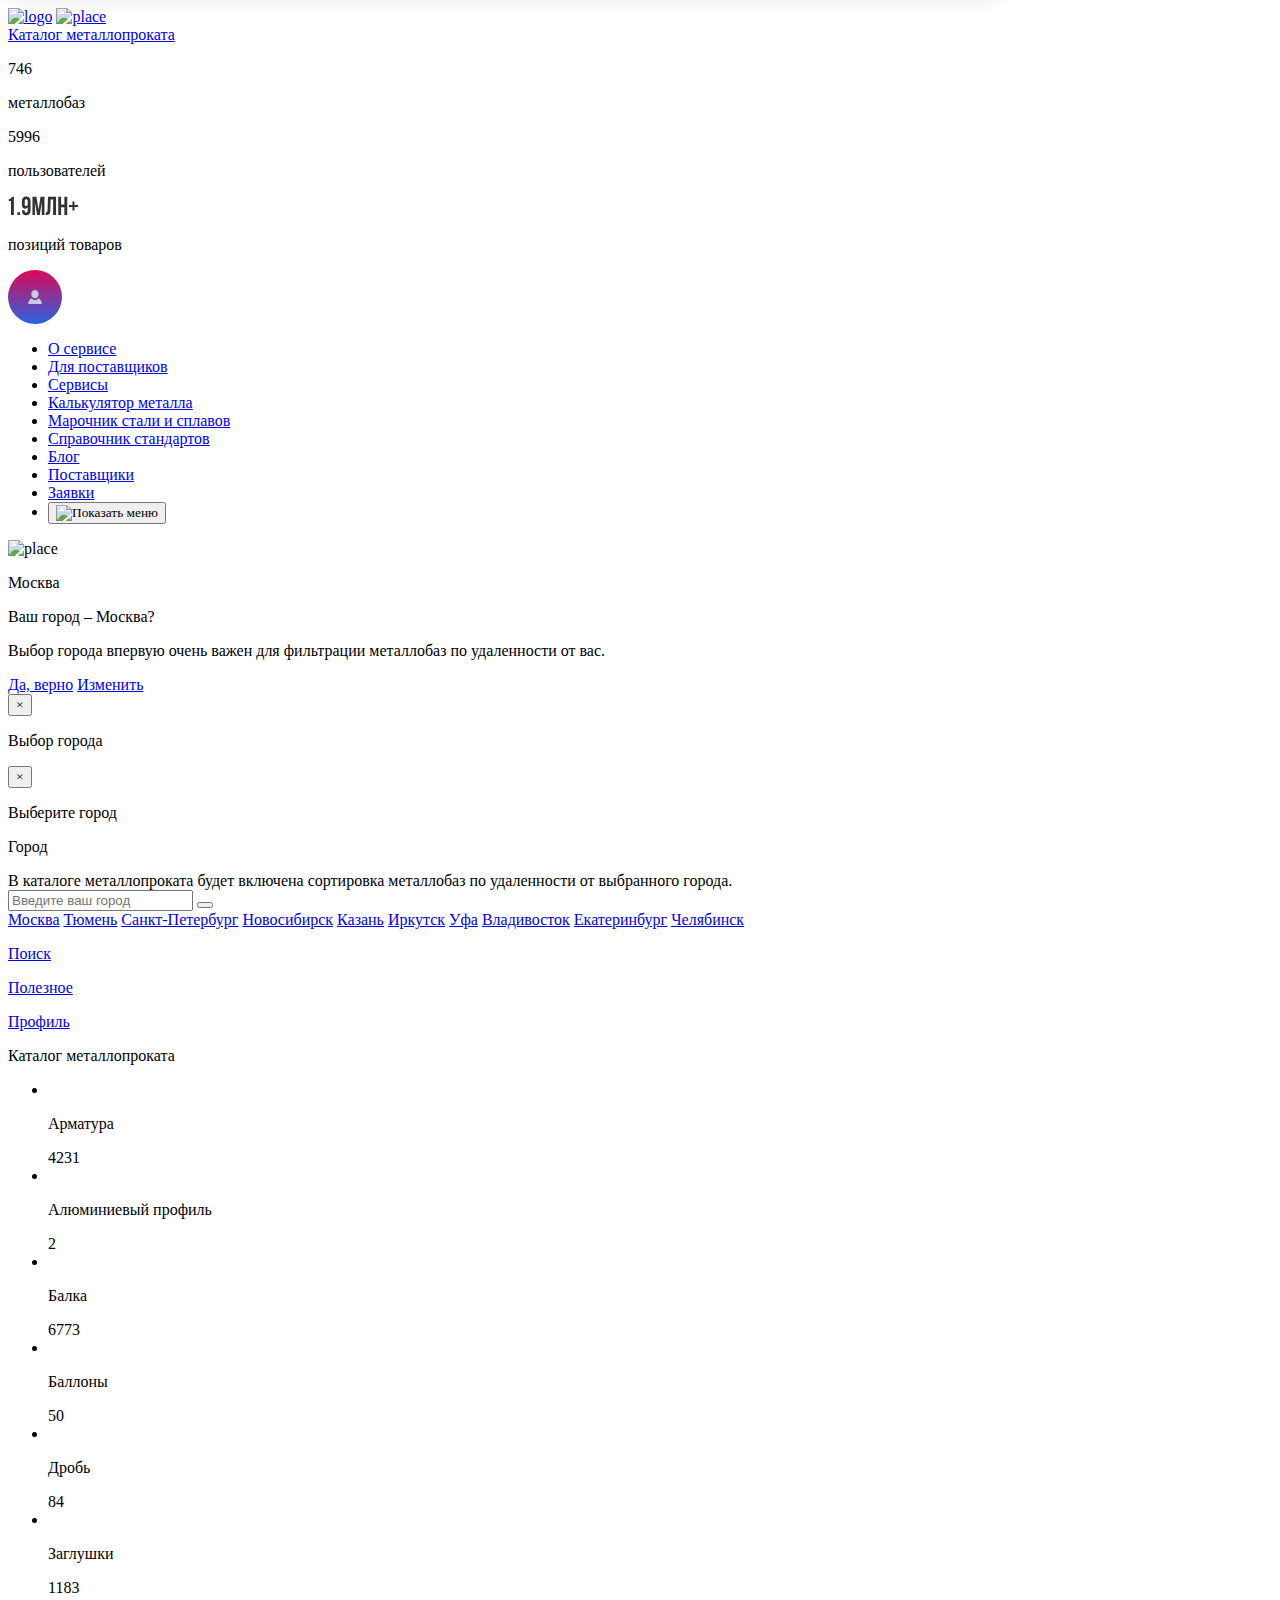
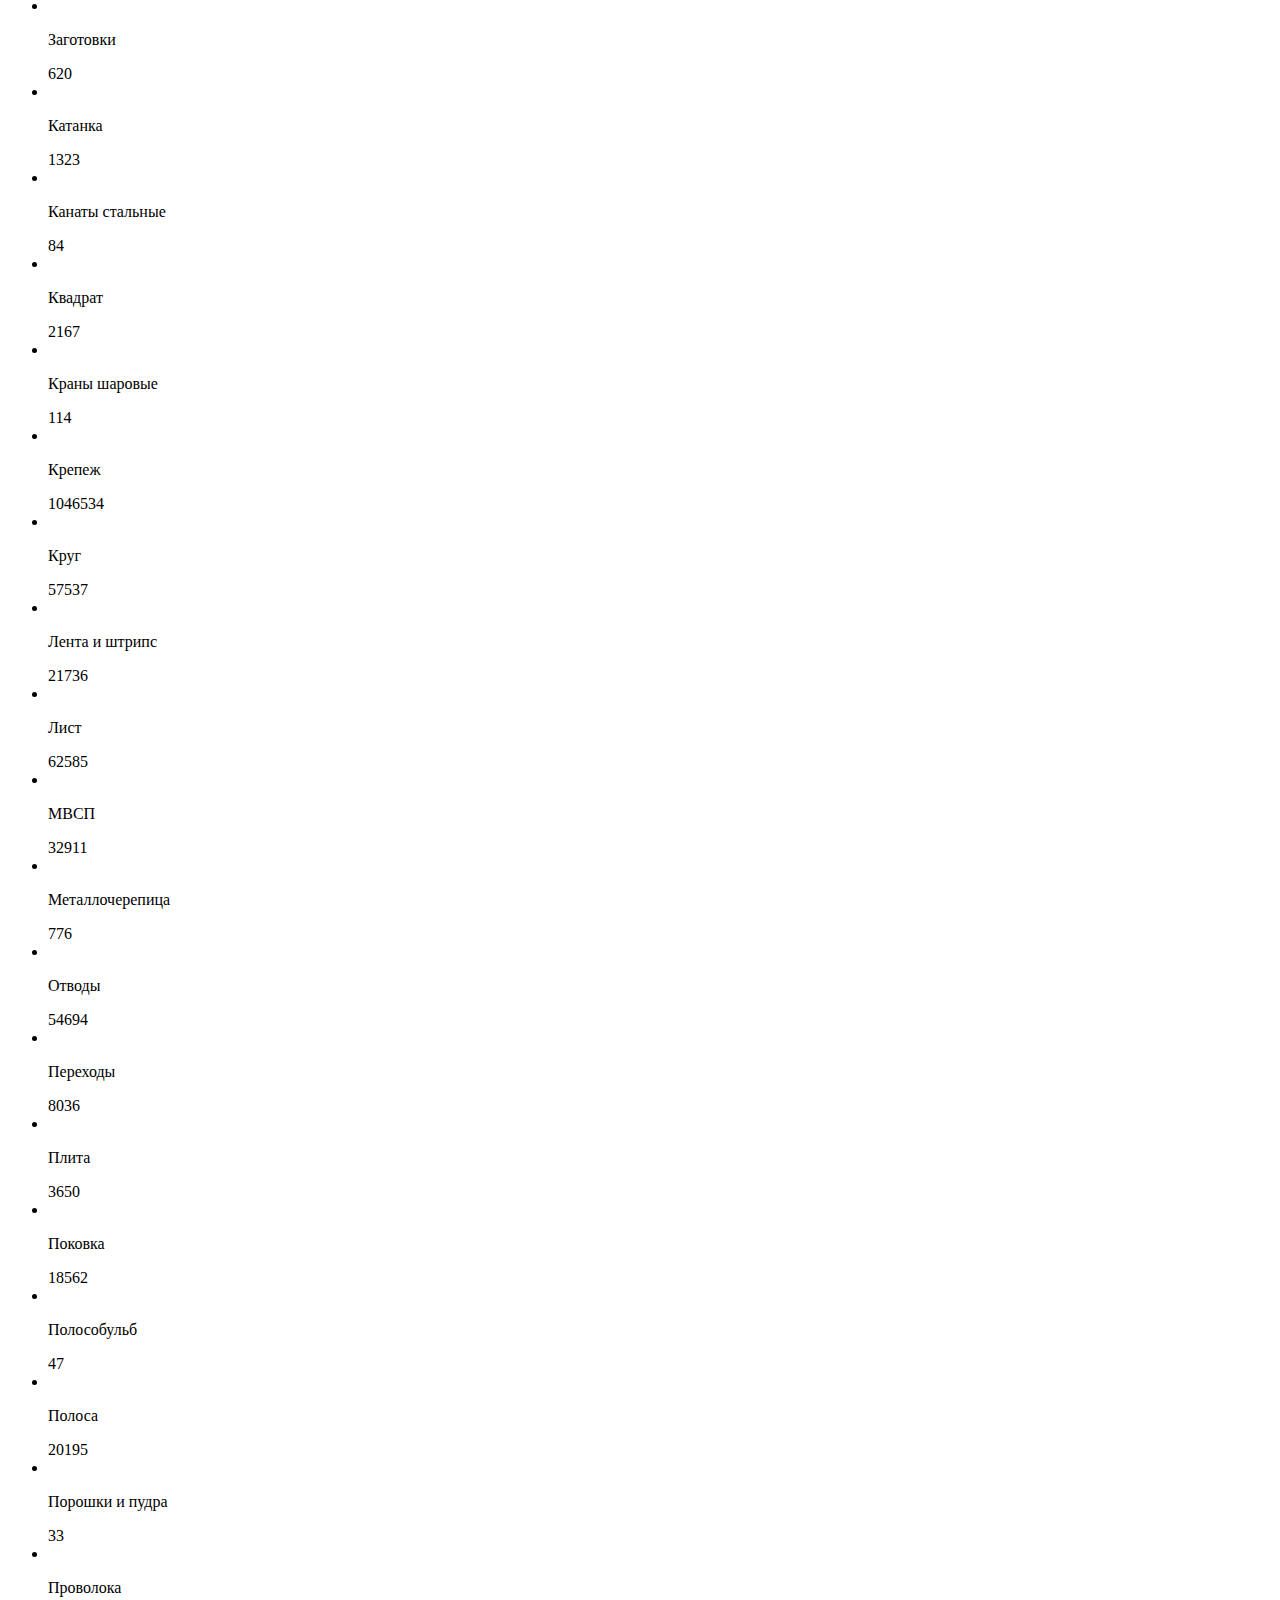
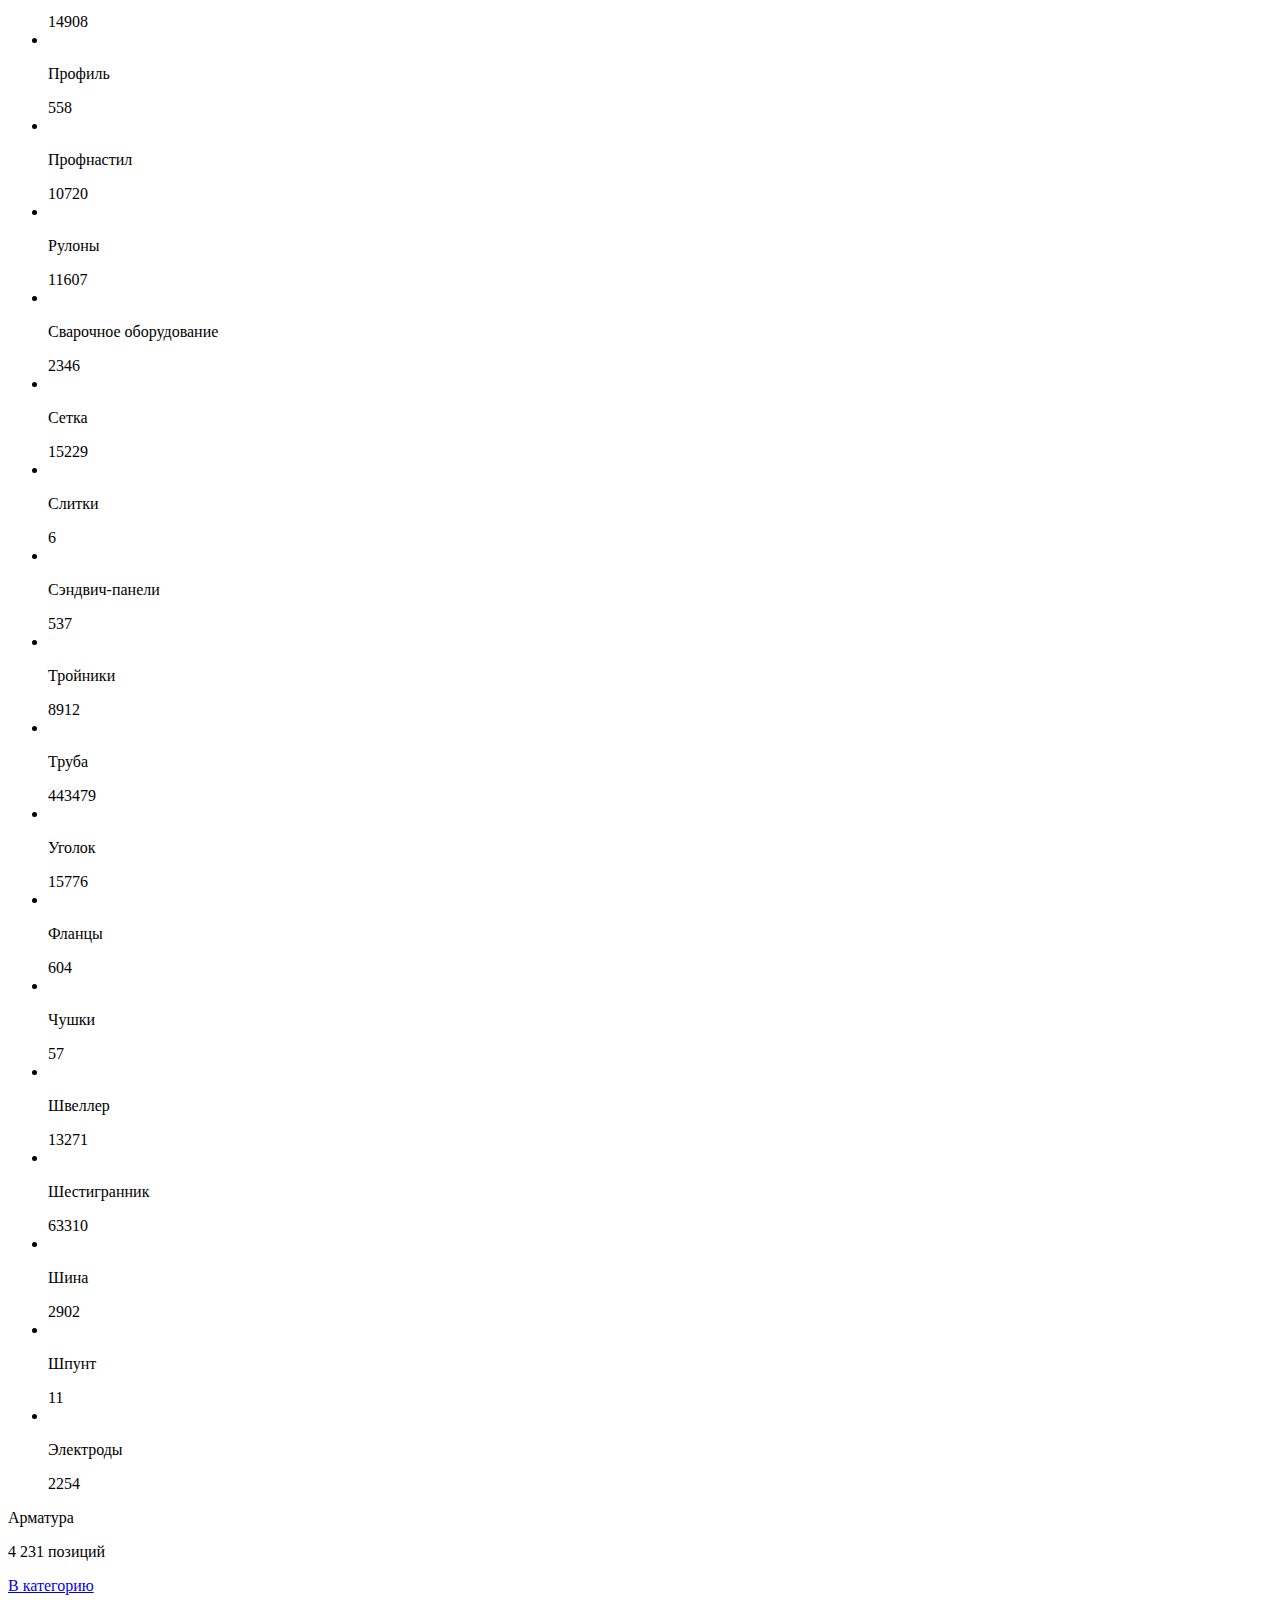
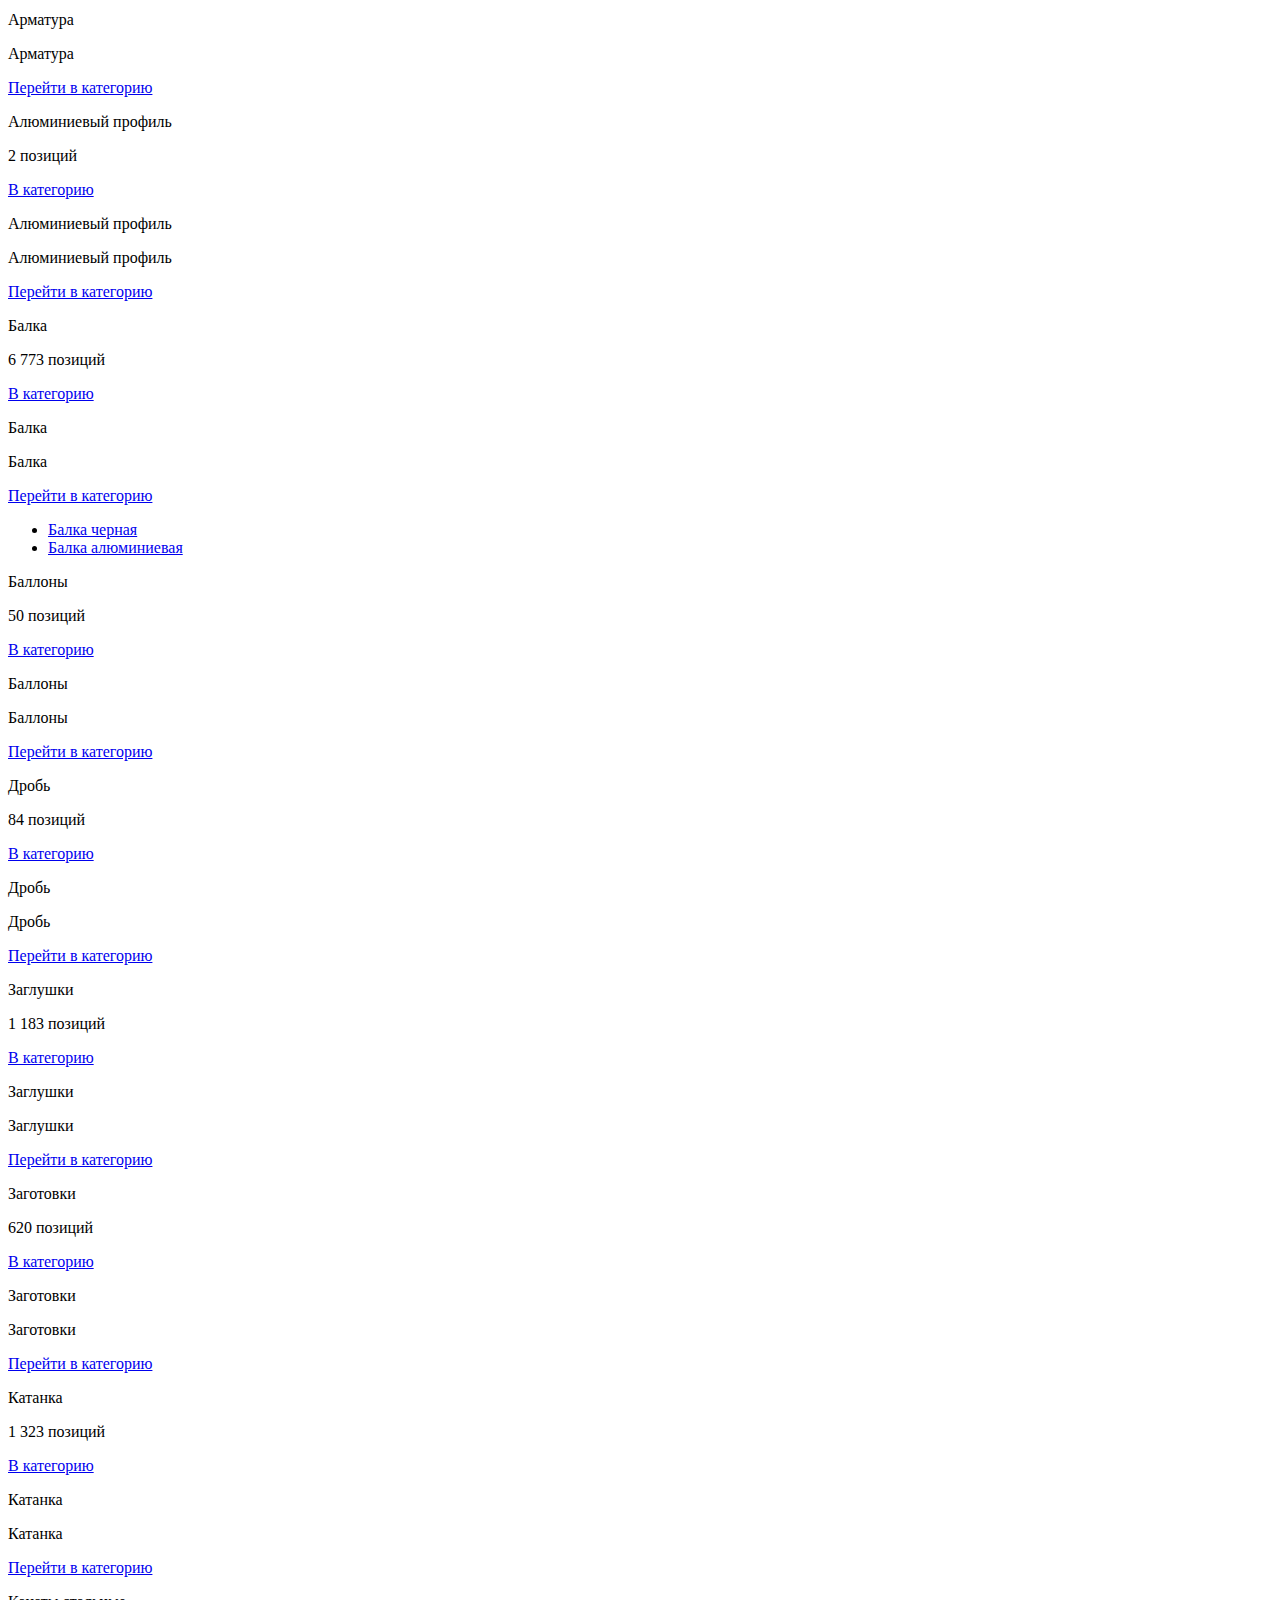
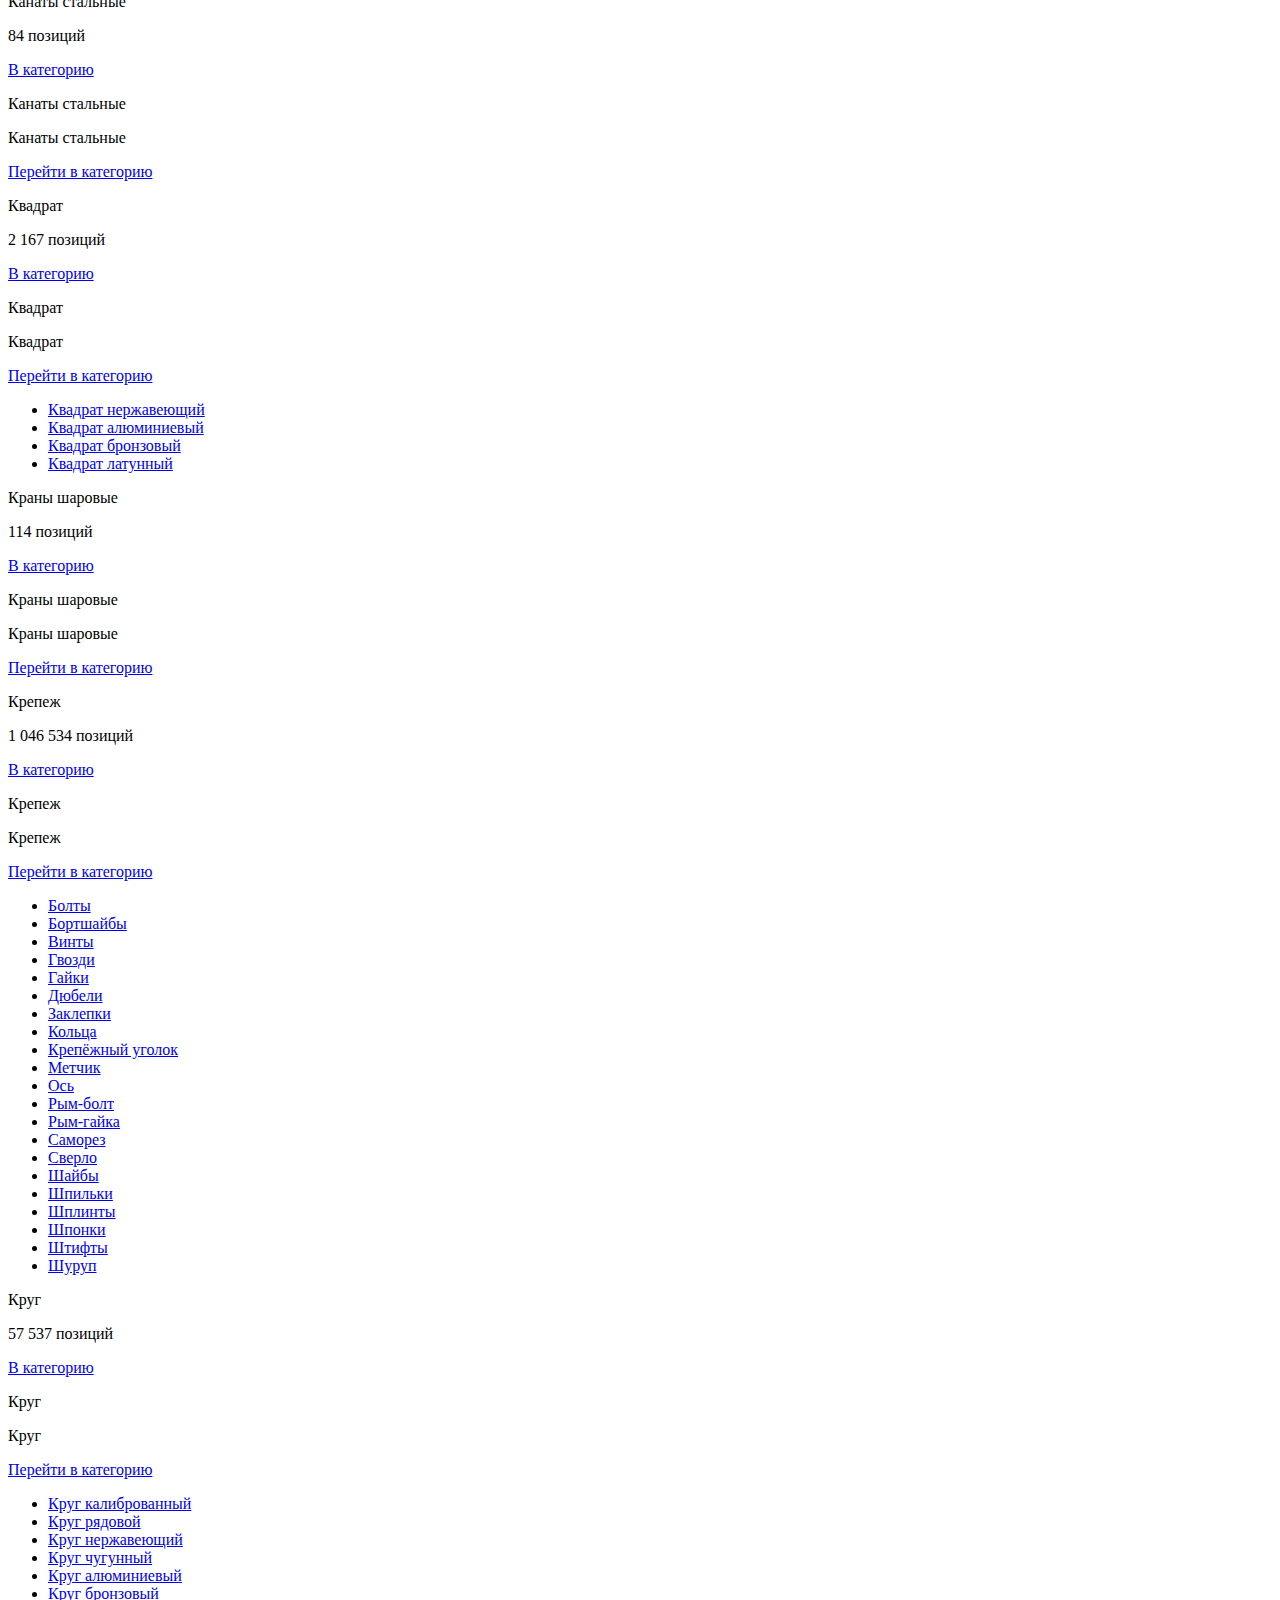
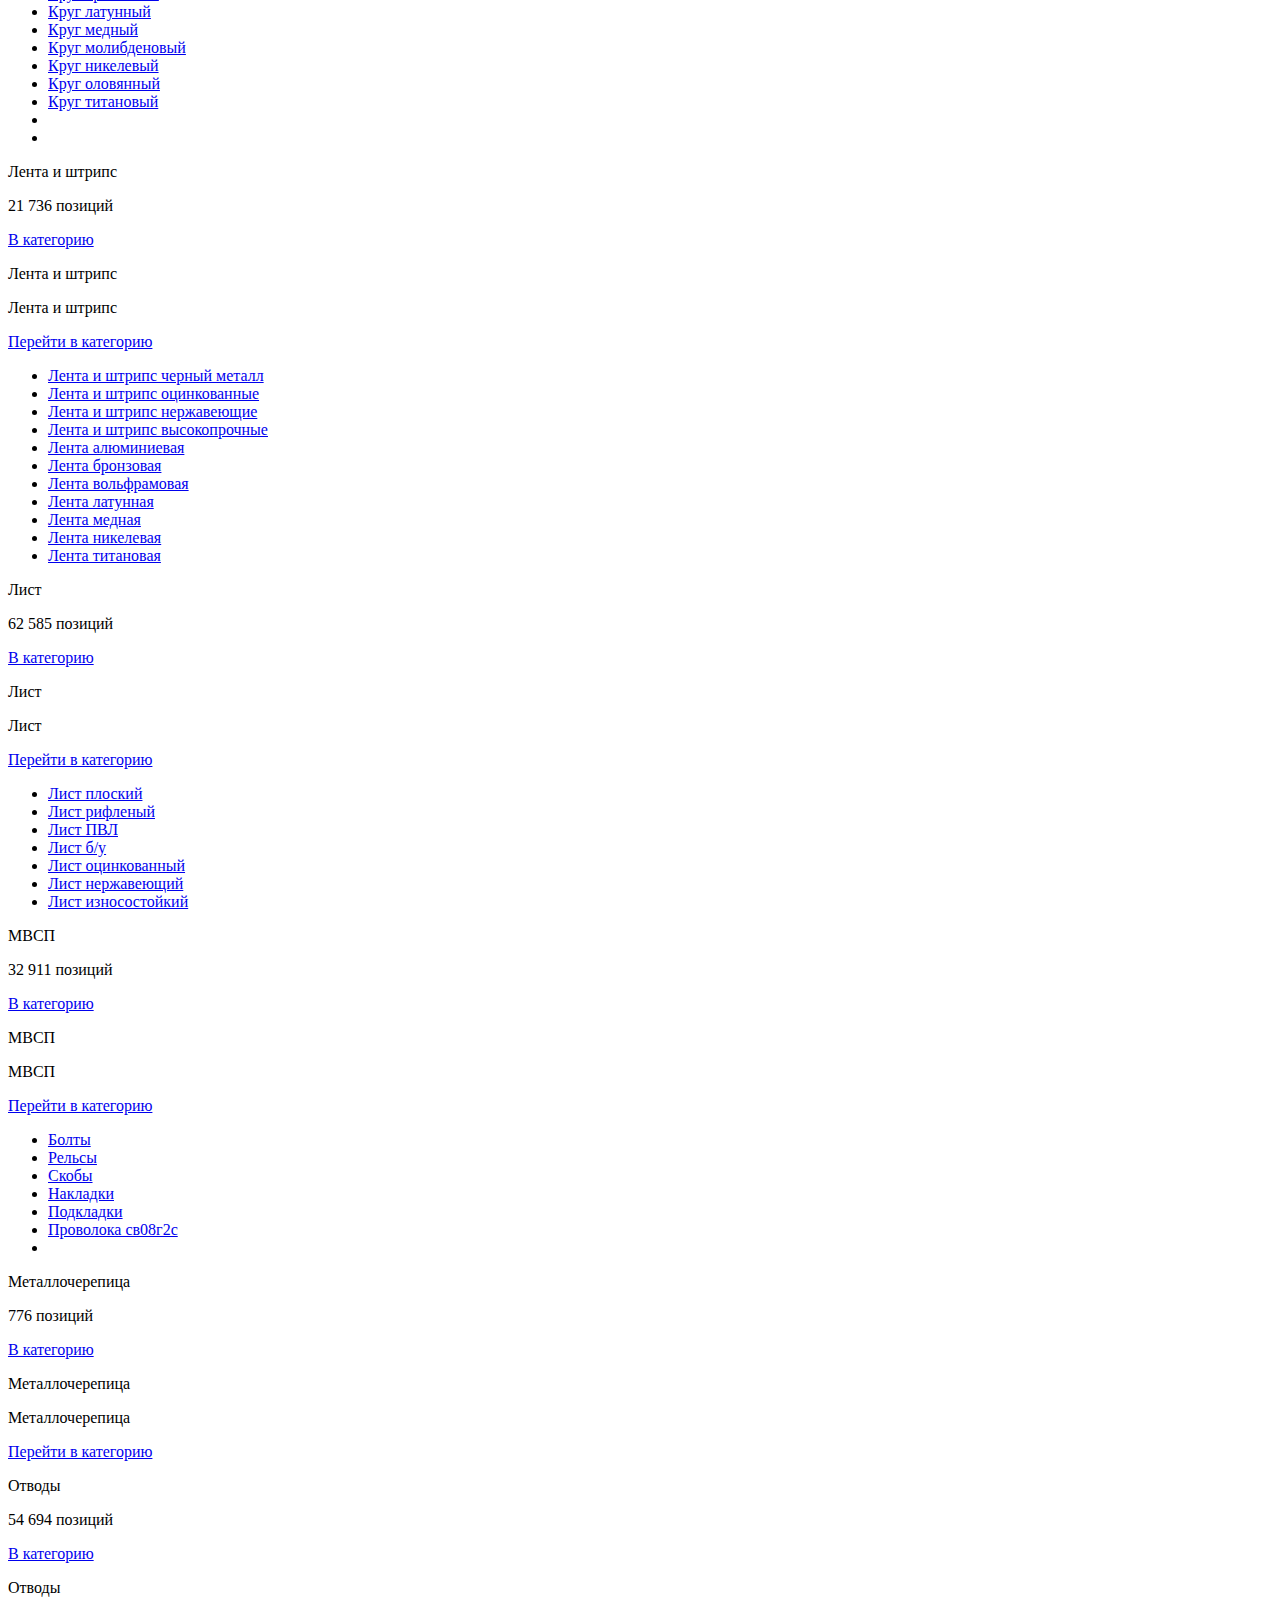
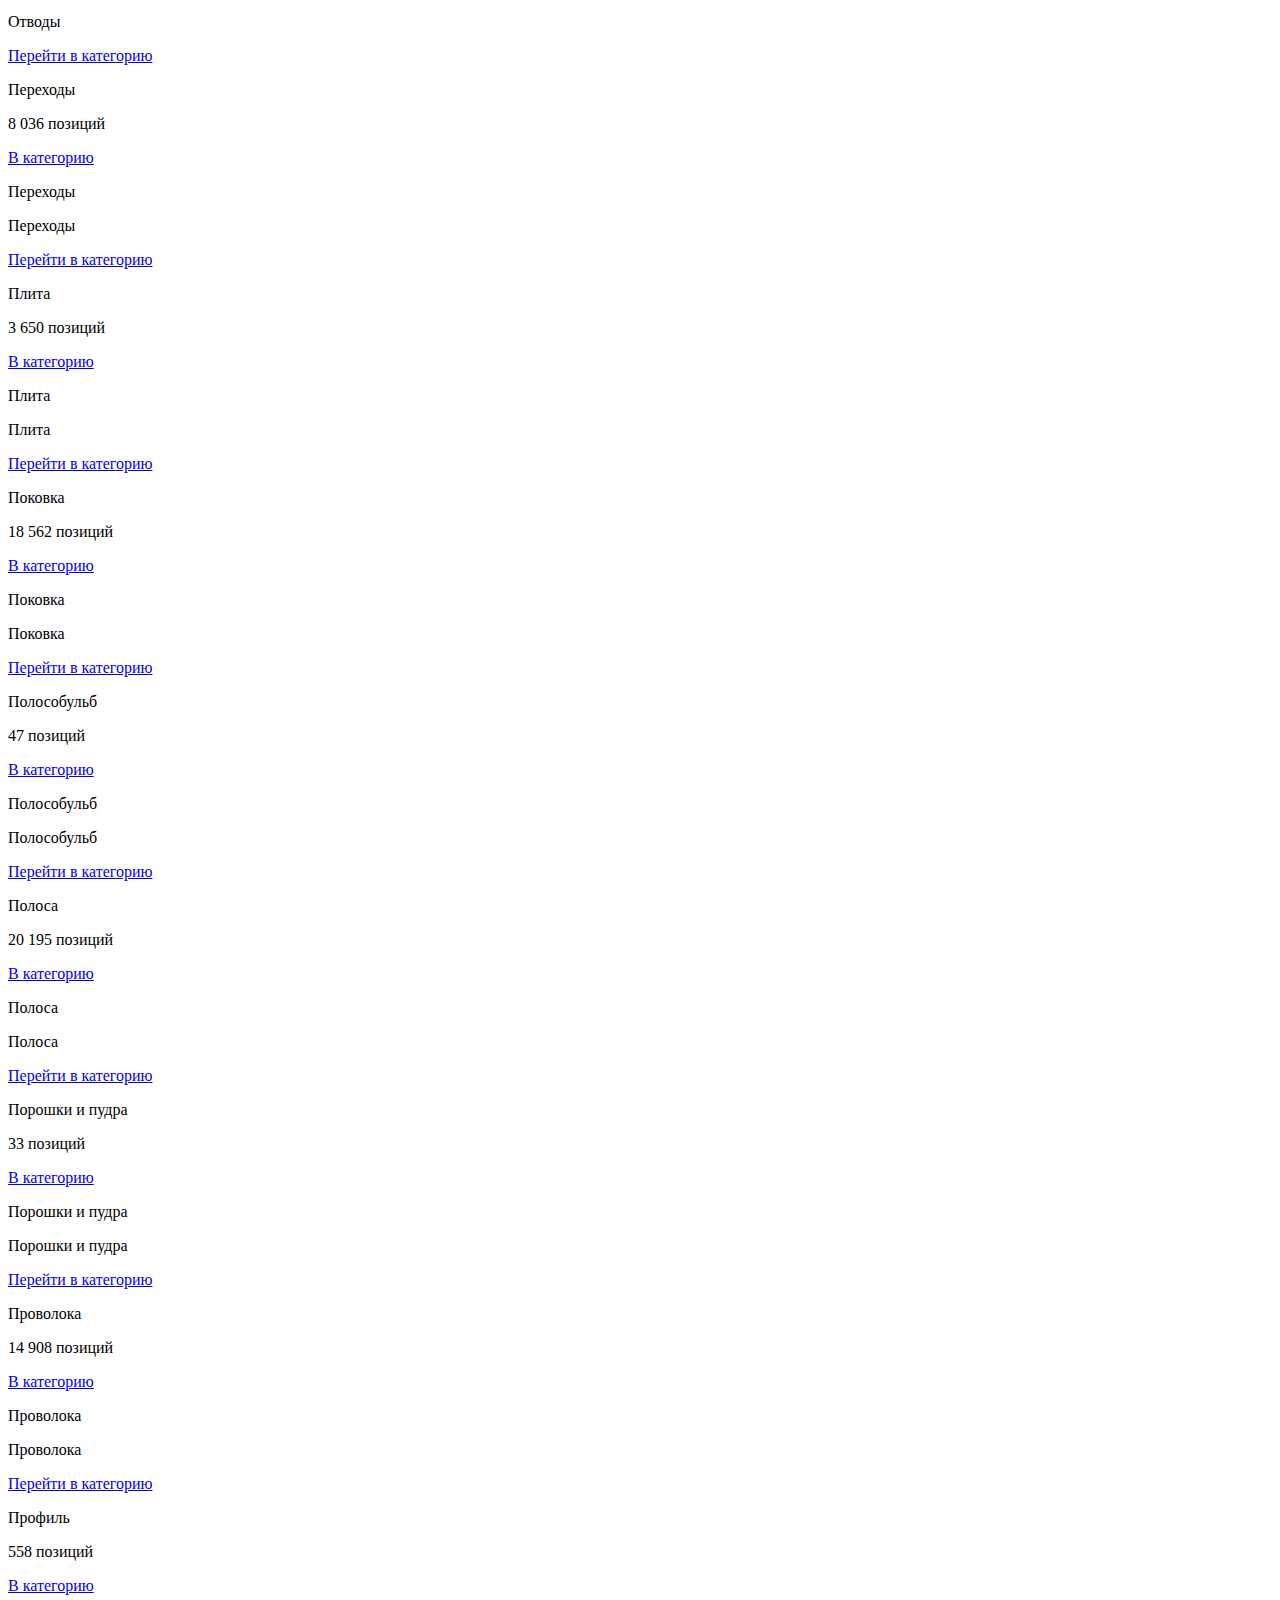
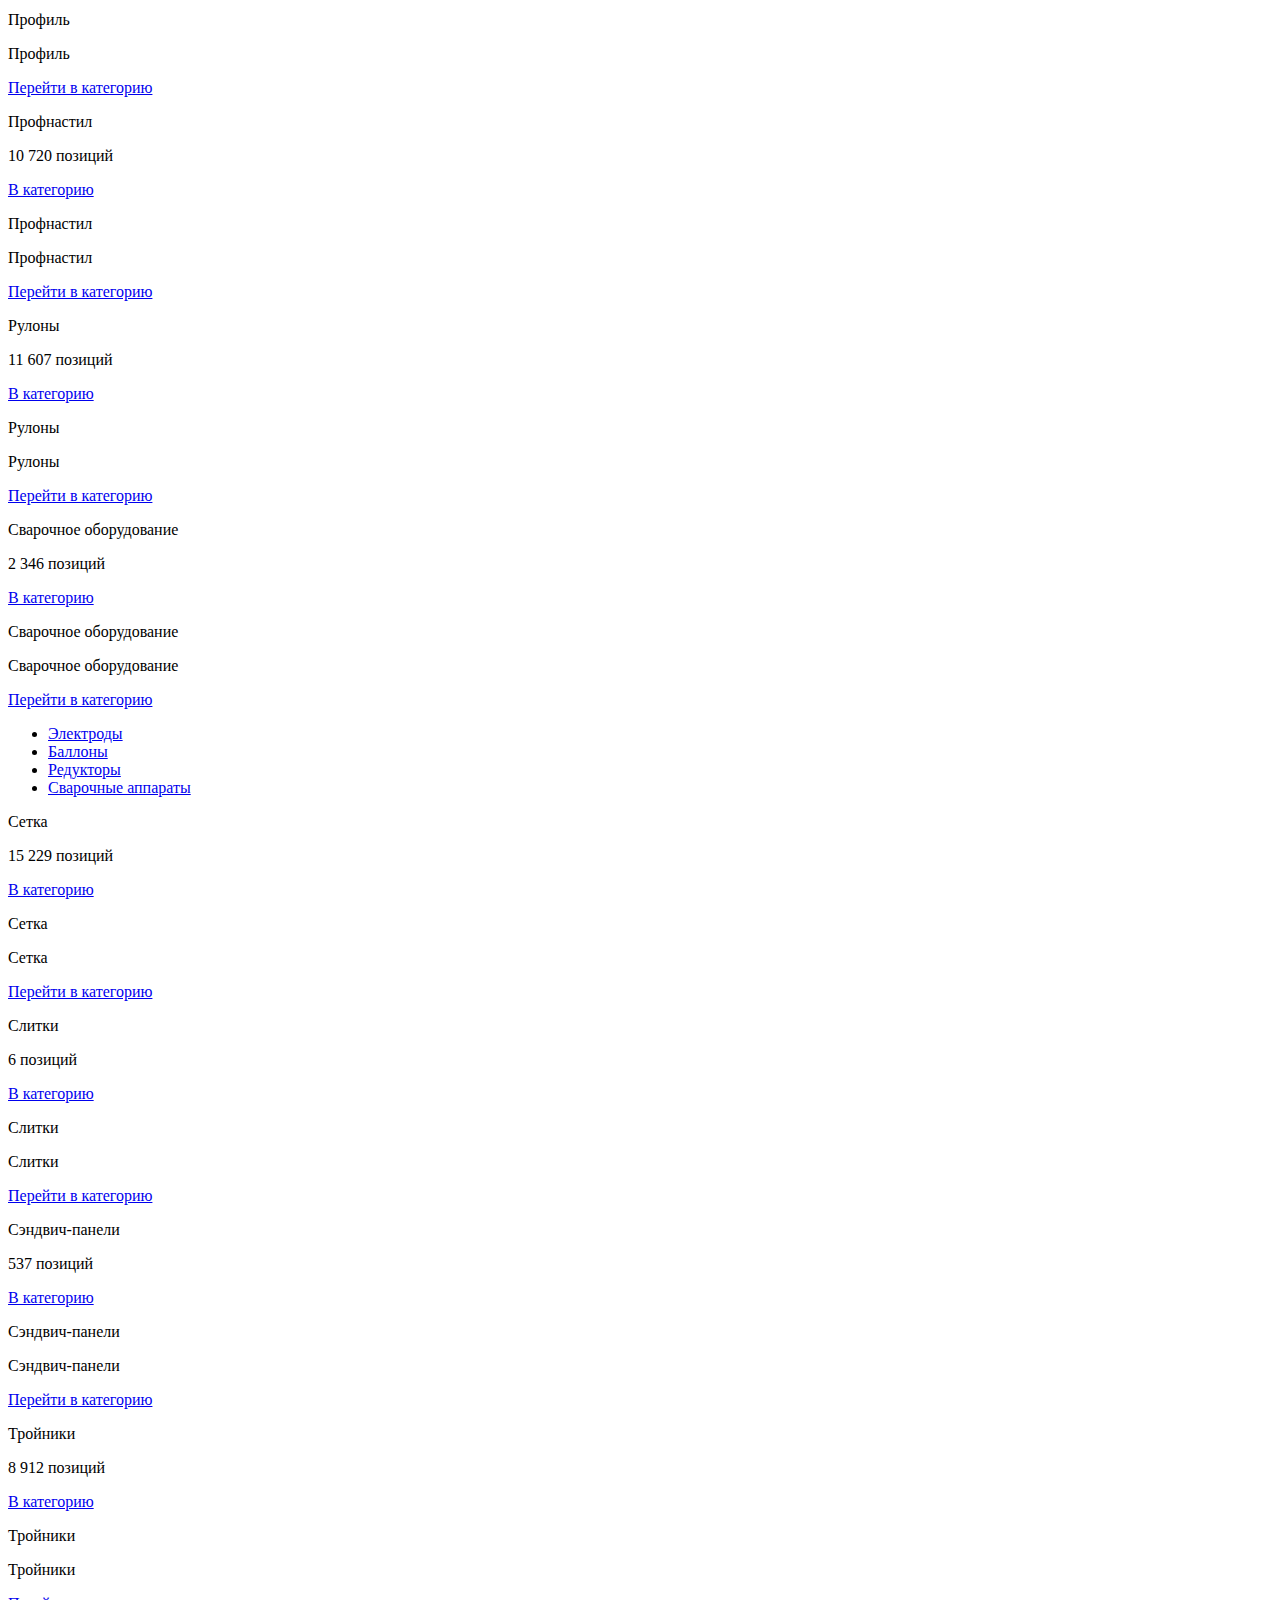
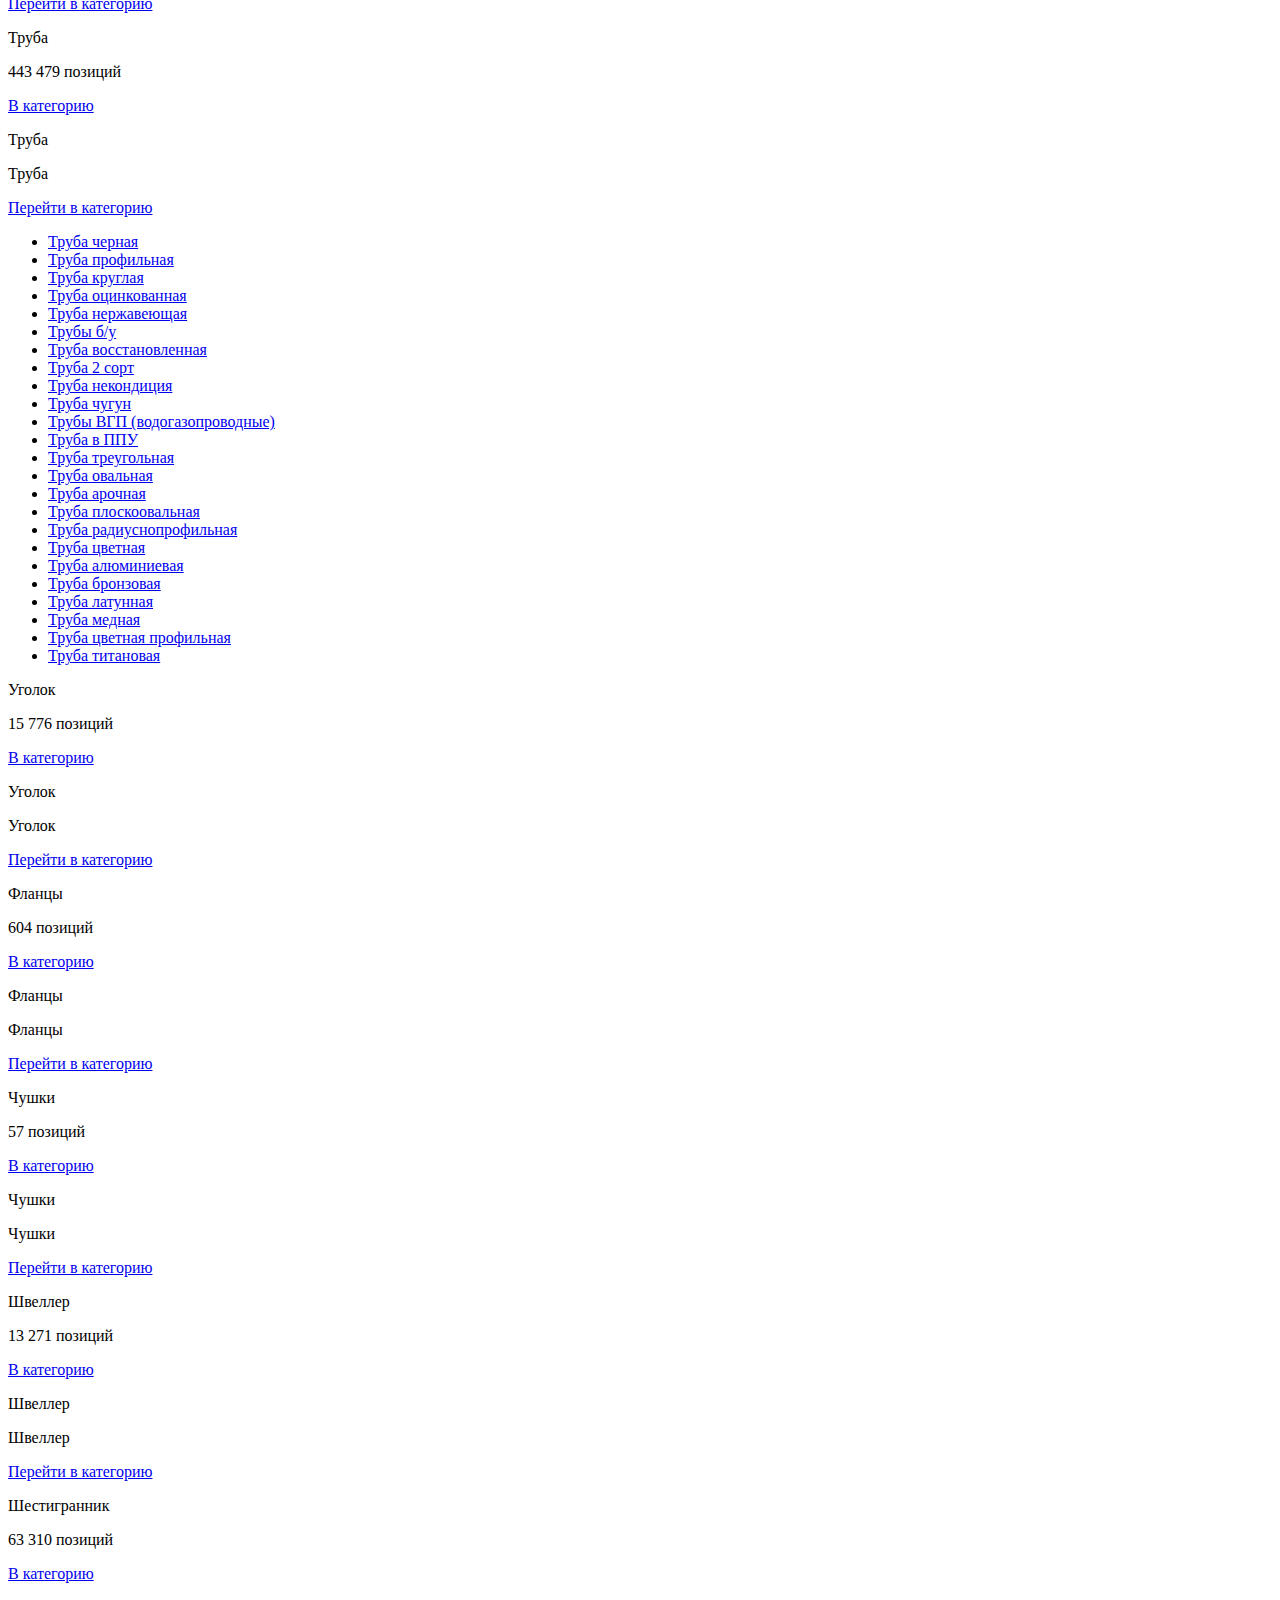
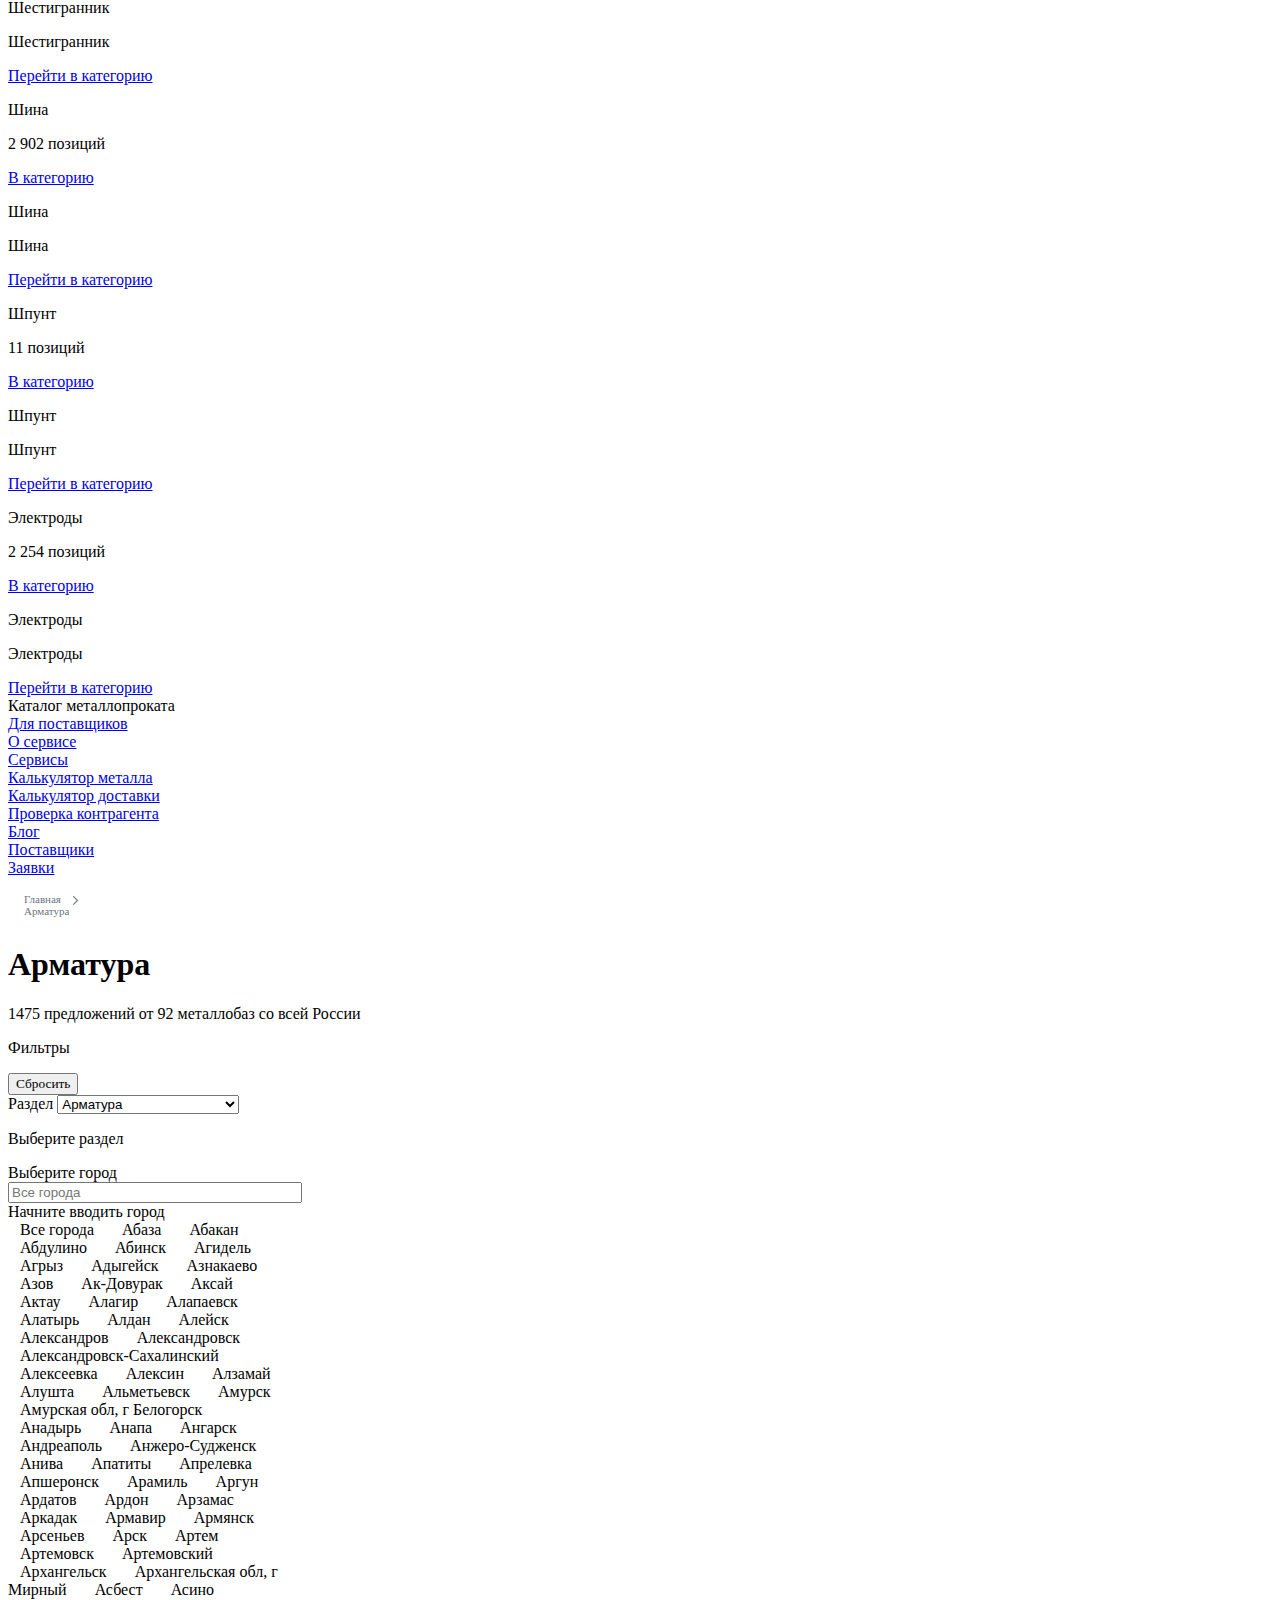
==== index.html @ c5ea3b8d "add filter-focus" ====
<!DOCTYPE html>
<html lang="ru">
<head>
    <meta charset="UTF-8">
    <meta name="viewport" content="width=device-width, initial-scale=1, maximum-scale=1, minimum-scale=1, user-scalable=no">
    <title>Document</title>


    <link href="https://fonts.googleapis.com/css2?family=Bebas+Neue&display=swap" rel="stylesheet">
    <link rel='stylesheet' id='emetall-style-min-css' href='https://e-metall.ru/wp-content/themes/emetall/css/style.min.css?ver=1707279480' media='all' />
    <link rel='stylesheet' id='emetall-app-css' href='https://e-metall.ru/wp-content/themes/emetall/css/app.css?ver=1709273460' media='all' />
    <link rel="stylesheet" href="css/style.min.css">

    <script src="js/jquery-3.6.3.min.js"></script>
</head>
<body>
    <header>
        <div class="container">
        <div class="header__wrapper">
                    <div class="hamburger">
                        <span></span>
                        <span></span>
                        <span></span>
                    </div>
                    <a href="/" class="logo" data-wpel-link="internal"><img src="https://e-metall.ru/img/logo.png" alt="logo"></a>
                    <a href="#" class="header__phone mobile city-modal"><img src="https://e-metall.ru/img/place.svg" alt="place"></a>
                <a href="#" class="btn btn_44 fw_600 showCatalog">
                   <div class="btn__burger">
                    <span></span>
                    <span></span>
                    <span></span>
                   </div>
                   Каталог металлопроката
                </a>
            <div class="header__indicator">
                <div class="header__indicator__item">
                    <p class="header__indicator__number number-val" val="">746</p>
                    <p class="header__text"> металлобаз</p>
                </div>
                <div class="header__indicator__item">
                    <p class="header__indicator__number number-val" val="">5996</p>
                    <p class="header__text"> пользователей</p>
                </div>
                <div class="header__indicator__item">
                    <p class="header__indicator__number">
                    <svg width="70" height="20" viewBox="0 0 70 20" fill="none" xmlns="http://www.w3.org/2000/svg">
    <path d="M0.808 5.116V3.088C3.018 3.088 3.512 2.022 3.954 0.799999H5.878V19H3.018V5.116H0.808ZM9.34859 16.244H12.1046V19H9.34859V16.244ZM22.5708 5.168V14.476C22.5708 17.544 21.1668 19.208 18.2028 19.208C15.3948 19.208 13.9388 17.544 13.9388 14.632V14.164H16.6428V14.814C16.6428 16.114 17.2148 16.608 18.1248 16.608C19.1388 16.608 19.7108 16.114 19.7108 14.372V11.044C19.2168 12.084 18.3328 12.656 17.0588 12.656C14.9528 12.656 13.8868 11.174 13.8868 8.496V5.168C13.8868 2.256 15.4208 0.592 18.2288 0.592C21.0368 0.592 22.5708 2.256 22.5708 5.168ZM18.2288 10.056C19.1388 10.056 19.7108 9.562 19.7108 8.262V4.986C19.7108 3.686 19.1388 3.218 18.2288 3.218C17.3188 3.218 16.7468 3.686 16.7468 4.986V8.262C16.7468 9.562 17.3188 10.056 18.2288 10.056ZM28.4334 0.799999L30.5394 13.722L32.4894 0.799999H36.4674V19H33.7634V5.948L31.7874 19H29.0834L26.9514 6.13V19H24.4554V0.799999H28.4334ZM37.7418 19.026V16.426C39.0418 16.426 39.4578 16.244 39.5098 14.554L39.9778 0.799999H48.0638V19H45.1518V3.4H42.6558L42.3438 14.398C42.2398 17.726 41.0438 19.026 38.1838 19.026H37.7418ZM53.1129 11.2V19H50.2529V0.799999H53.1129V8.6H56.3629V0.799999H59.2749V19H56.3629V11.2H53.1129ZM66.4706 5.376V8.886H69.9546V10.914H66.4706V14.476H64.4426V10.914H60.9586V8.886H64.4426V5.376H66.4706Z" fill="#333333"/>
    </svg>
    
    </p>
                    <p class="header__text">позиций товаров</p>
                </div>
            </div>
            <div class="header__icons header__desktop">
                                    <!-- <a href="#" class="header__item">
                    <div class="header__item__img">
                        <img src="https://chel.e-metall.ru/img/Vector.svg" alt="order">
                    </div>
                    <p class="header__text">Заказы</p>
                </a> -->
                <!-- <a href="cart.html" class="header__item header__item__counter" data-wpel-link="internal">
                    <div class="header__item__img">
                        <img src="https://chel.e-metall.ru/img/cart.svg" alt="cart">
                    </div>
                    <p class="header__text">Корзина</p>
                </a> -->
                <div class="header__item header__item__profile">
                
                    <!-- <a href="#" class="sign__in-btn">Войти</a> -->
                    <div class="wrapper_start">
                        <div class="header__profile-opened mr_8">
                            <div class="header__profile__back_white"></div>
                            <div class="header__profile__back_gray"></div>
                            <img src="img/profile.svg" alt="profile">
                            
                        </div>
                        <!-- <div>
                            <p class="fs_14 fw_600">
                                УралТрубДеталь
                            </p>
                            <a href="mailto:hello@uraltrubdetal.ru" class="blue gray fs_12">hello@uraltrubdetal.ru</a>
                        </div> -->
                    </div>
                    <div class="header__item__profile__menu">
                        <div class="profile__name">
                            <div class="wrapper_start mb_22">
                                <div class="header__profile mr_20">
                                    <div class="header__profile__back_white"></div>
                                    <div class="header__profile__back_gray"></div>
                                    <img src="img/profile.svg" alt="profile">
                                    
                                </div>
                                <div>
                                    <p class="fs_14 fw_600">
                                        УралТрубДеталь
                                    </p>
                                    <a href="mailto:hello@uraltrubdetal.ru" class="blue gray fs_12">hello@uraltrubdetal.ru</a>
                                </div>
                            </div>
                            <div class="wrapper">
                                <p class="fs_12">Осталось <span class="fw_600">32 дня</span></p>
                                <button type="button" class="blue fs_12 lh_norm payBanner">Продлить</button>
                            </div>
                            <div class="profile__days">
                                <div class="profile__days__range">

                                </div>
                            </div>
                        </div>
                        <div class="profile__menu">
                            <a href="profile-mob.html" class="profile__menu__link">
                                <svg role="img" xmlns="http://www.w3.org/2000/svg" width="24" height="24" viewBox="0 0 24 24" fill="none">
                                    <path fill-rule="evenodd" clip-rule="evenodd" d="M12.0043 2C9.07027 2 6.69177 4.38864 6.69177 7.33517C6.69177 10.2817 9.07027 12.6703 12.0043 12.6703C14.9383 12.6703 17.3168 10.2817 17.3168 7.33517C17.3168 4.38864 14.9383 2 12.0043 2ZM12.0043 3.44767C14.1422 3.44767 15.8753 5.18816 15.8753 7.33517C15.8753 9.48218 14.1422 11.2227 12.0043 11.2227C9.8664 11.2227 8.1333 9.48218 8.1333 7.33517C8.1333 5.18816 9.8664 3.44767 12.0043 3.44767ZM9.83005 14.8209C9.05233 14.8749 8.26621 14.9859 7.4908 15.1521C5.99418 15.4604 4.79685 16.0763 4.28724 17.0999C4.09503 17.5002 3.99839 17.9288 4.00002 18.3627C3.99944 18.7935 4.0953 19.2227 4.28062 19.6153C4.76994 20.6271 5.8278 21.1997 7.25624 21.5171L7.51213 21.5705C8.26648 21.7407 9.05284 21.8553 9.84446 21.909C9.91189 21.9288 10.0726 21.9472 10.248 21.9561L10.3922 21.9615C10.4664 21.9633 10.5506 21.9637 10.676 21.9637C11.8138 22.0263 12.9934 22.0081 14.1675 21.9081C14.7932 21.8653 15.4231 21.7835 16.0477 21.6636L16.5151 21.5666C18.0576 21.2623 19.2126 20.6836 19.7186 19.6164C20.0937 18.8241 20.0937 17.9047 19.7188 17.1127C19.214 16.0483 18.0737 15.4744 16.5034 15.1509C15.8873 15.0194 15.2612 14.922 14.6307 14.8599L14.1697 14.8209C12.7259 14.6935 11.2738 14.6935 9.83005 14.8209ZM14.0436 16.263L14.0562 16.264C14.7799 16.3149 15.4991 16.4165 16.2087 16.568C17.3751 16.8083 18.1667 17.2067 18.4171 17.7348C18.6057 18.133 18.6057 18.5958 18.4169 18.9944C18.1829 19.4879 17.472 19.8691 16.4445 20.1021L16.2195 20.1498C15.496 20.3112 14.7791 20.4152 14.0576 20.4647C12.9379 20.5599 11.8249 20.5771 10.7148 20.5171L10.3212 20.5103C10.2119 20.5048 10.1198 20.4942 10.0345 20.4771C9.35872 20.4261 8.75066 20.3454 8.16027 20.2283L7.80775 20.1537C6.63771 19.9244 5.83915 19.5243 5.58024 18.989C5.48964 18.797 5.44125 18.5803 5.44154 18.3609C5.44073 18.1428 5.48848 17.931 5.58118 17.7379C5.83293 17.2324 6.67919 16.7971 7.78606 16.569C8.50073 16.4159 9.21962 16.3144 9.94294 16.264C11.316 16.143 12.6837 16.143 14.0436 16.263Z" fill="#200E32"></path>
                                    </svg>
                                <p class="fs_14">Профиль</p>
                            </a>
                            <a href="#" class="profile__menu__link">
                                <svg role="img" xmlns="http://www.w3.org/2000/svg" width="24" height="24" viewBox="0 0 24 24" fill="none">
                                    <path fill-rule="evenodd" clip-rule="evenodd" d="M14.606 2.01194C14.5629 2.00426 14.5186 2.00024 14.4733 2.00024C14.428 2.00024 14.3837 2.00426 14.3406 2.01194H8.084C5.5967 2.01194 3.5 4.02977 3.5 6.49094V17.3399C3.5 19.9222 5.48544 21.8649 8.084 21.8649H16.072C18.5406 21.8649 20.552 19.82 20.552 17.3399V8.03794C20.552 7.8443 20.4771 7.65817 20.343 7.51849L15.277 2.24249C15.1356 2.0952 14.9402 2.01194 14.736 2.01194H14.606ZM13.7233 3.51114L8.084 3.51194C6.41254 3.51194 5 4.87134 5 6.49094V17.3399C5 19.0864 6.30667 20.3649 8.084 20.3649H16.072C17.7065 20.3649 19.052 18.9971 19.052 17.3399L19.0517 8.98333L18.1752 8.98631C17.8417 8.98591 17.4624 8.9852 17.0407 8.98424C15.2704 8.9805 13.8261 7.59372 13.7285 5.84765L13.7233 5.65924V3.51114ZM18.2307 7.48408L17.044 7.48425C16.0376 7.48212 15.2233 6.66581 15.2233 5.65924V4.35209L18.2307 7.48408ZM14.2941 12.1642C14.7083 12.1642 15.0441 12.5 15.0441 12.9142C15.0441 13.2939 14.7619 13.6077 14.3959 13.6574L14.2941 13.6642H12.5934V15.3654C12.5934 15.7797 12.2576 16.1154 11.8434 16.1154C11.4637 16.1154 11.1499 15.8333 11.1002 15.4672L11.0934 15.3654V13.6642H9.3931C8.97889 13.6642 8.6431 13.3285 8.6431 12.9142C8.6431 12.5345 8.92525 12.2208 9.29133 12.1711L9.3931 12.1642H11.0934V10.4644C11.0934 10.0502 11.4292 9.71444 11.8434 9.71444C12.2231 9.71444 12.5369 9.9966 12.5866 10.3627L12.5934 10.4644V12.1642H14.2941Z" fill="#200E32"></path>
                                    </svg>
                                <p class="fs_14">Мои поставщики</p>
                            </a>
                            <a href="orders.html" class="profile__menu__link">
                                <svg role="img" xmlns="http://www.w3.org/2000/svg" width="21" height="22" viewBox="0 0 21 22" fill="none">
                                    <path d="M21 4.68199C21 4.40289 20.83 4.15141 20.5696 4.04533L10.7638 0.0516216C10.5948 -0.0172072 10.4052 -0.0172072 10.2362 0.0516216L0.430435 4.04533C0.170048 4.15137 0 4.40289 0 4.68199V17.318C0 17.5971 0.170004 17.8486 0.430435 17.9547L10.2362 21.9484C10.4034 22.0165 10.5914 22.0179 10.7629 21.9483C10.7713 21.9456 10.4001 22.0965 20.5696 17.9547C20.83 17.8486 21 17.5971 21 17.318V4.68199ZM10.5 7.98947L6.88695 6.51796L14.6951 3.141L18.5498 4.71094L10.5 7.98947ZM1.3885 5.76673L4.50572 7.03632V10.6182C4.50572 10.9983 4.81657 11.3065 5.19997 11.3065C5.58337 11.3065 5.89422 10.9983 5.89422 10.6182V7.60184L9.80575 9.19492V20.2848L1.3885 16.8566V5.76673ZM10.5 1.43237L12.9067 2.41258L5.09852 5.78953L2.45018 4.7109L10.5 1.43237ZM11.1942 9.19492L19.6115 5.76673V16.8566L11.1942 20.2848V9.19492Z" fill="#200E32"></path>
                                    </svg>
                                <p class="fs_14">Мои заказы</p>
                            </a>
                            <a href="profile-history.html" class="profile__menu__link">
                                <svg role="img" xmlns="http://www.w3.org/2000/svg" width="24" height="24" viewBox="0 0 24 24" fill="none">
                                    <path fill-rule="evenodd" clip-rule="evenodd" d="M16.334 2.00024H7.665C4.26743 2.00024 2 4.43284 2 7.91624V16.0842C2 19.5709 4.26137 22.0002 7.665 22.0002H16.333C19.7376 22.0002 22 19.5709 22 16.0842V7.91624C22 4.42975 19.7378 2.00024 16.334 2.00024ZM7.665 3.50024H16.334C18.8845 3.50024 20.5 5.23521 20.5 7.91624V16.0842C20.5 18.7654 18.8844 20.5002 16.333 20.5002H7.665C5.11476 20.5002 3.5 18.7656 3.5 16.0842V7.91624C3.5 5.23862 5.12034 3.50024 7.665 3.50024ZM16.0898 9.09691C15.7969 8.80402 15.3221 8.80402 15.0292 9.09691L10.8126 13.312L8.96972 11.4698L8.88558 11.3972C8.59193 11.1794 8.17527 11.2037 7.90906 11.47C7.61623 11.763 7.61633 12.2379 7.90928 12.5307L10.2833 14.9037L10.3674 14.9763C10.661 15.194 11.0776 15.1698 11.3438 14.9036L16.0898 10.1576L16.1624 10.0735C16.3803 9.77984 16.3561 9.36318 16.0898 9.09691Z" fill="#200E32"></path>
                                    </svg>
                                <p class="fs_14">История проверок</p>
                            </a>
                            <a href="#" class="profile__menu__link">
                                <svg role="img" xmlns="http://www.w3.org/2000/svg" width="24" height="24" viewBox="0 0 24 24" fill="none">
                                    <path fill-rule="evenodd" clip-rule="evenodd" d="M12.0099 2.00004C14.3242 2.00004 16.3577 3.44897 17.103 5.5666C17.2407 5.958 17.0299 6.38516 16.632 6.52068C16.2342 6.6562 15.8 6.44877 15.6622 6.05736C15.1279 4.53924 13.6694 3.5 12.0068 3.5C9.93984 3.49194 8.24532 5.0814 8.13294 7.08572L8.12705 7.28094V8.62631H15.8833C18.433 8.62631 20.5 10.6602 20.5 13.1692V17.4571C20.5 19.966 18.433 22 15.8833 22H8.11668C5.56704 22 3.5 19.966 3.5 17.4571V13.1692C3.5 11.1822 4.79648 9.4931 6.60239 8.87634L6.60239 7.27766C6.61542 4.35079 9.03752 1.98844 12.0099 2.00004ZM15.8833 10.1263H8.11668C6.40915 10.1263 5.02466 11.4886 5.02466 13.1692V17.4571C5.02466 19.1377 6.40915 20.5 8.11668 20.5H15.8833C17.5909 20.5 18.9753 19.1377 18.9753 17.4571V13.1692C18.9753 11.4886 17.5909 10.1263 15.8833 10.1263ZM12.7556 14.1006C12.7051 13.7345 12.3861 13.4524 12.0002 13.4524C11.5792 13.4524 11.2379 13.7882 11.2379 14.2024V16.4243L11.2448 16.5261C11.2953 16.8921 11.6143 17.1743 12.0002 17.1743C12.4212 17.1743 12.7625 16.8385 12.7625 16.4243V14.2024L12.7556 14.1006Z" fill="#200E32"></path>
                                    </svg>
                                <p class="fs_14">Смена пароля</p>
                            </a>
                            <a href="profile-anketa.html" class="profile__menu__link">
                                <svg role="img" xmlns="http://www.w3.org/2000/svg" width="24" height="24" viewBox="0 0 24 24" fill="none">
                                    <path fill-rule="evenodd" clip-rule="evenodd" d="M8.19289 10.2375L15.5424 2.9002C16.746 1.69993 18.6966 1.69993 19.9001 2.9002L21.0972 4.09534C22.3009 5.29702 22.3009 7.246 21.0972 8.44638L13.7126 15.8188C13.1739 16.3566 12.4434 16.6589 11.6815 16.6589H7.99751C7.58297 16.6589 7.24985 16.3179 7.26015 15.9042L7.3526 12.1927C7.37114 11.4577 7.67186 10.7577 8.19289 10.2375ZM20.0542 5.13671L18.8576 3.94213C18.23 3.31624 17.2125 3.31624 16.5852 3.94185L15.9806 4.54543L19.4496 8.0086L20.0544 7.40474C20.6816 6.77924 20.6816 5.76316 20.0542 5.13671ZM18.4065 9.04996L14.9375 5.5868L9.23598 11.2789C8.98257 11.5319 8.83631 11.8724 8.8273 12.2296L8.75298 15.1853L11.6815 15.1862C12.0057 15.1862 12.3183 15.0736 12.567 14.8701L12.6695 14.7774L18.4065 9.04996ZM11.3348 2.0379C11.7422 2.0379 12.0724 2.36758 12.0724 2.77425C12.0724 3.14704 11.7949 3.45513 11.4349 3.50389L11.3348 3.51061H7.65773C5.17793 3.51061 3.5717 5.15289 3.47937 7.70324L3.47516 7.93758V16.1003C3.47516 18.7086 5.00328 20.4241 7.43426 20.5228L7.65773 20.5273H16.3356C18.8216 20.5273 20.4229 18.8885 20.515 16.335L20.5192 16.1003V12.1456C20.5192 11.7389 20.8494 11.4092 21.2567 11.4092C21.6301 11.4092 21.9387 11.6863 21.9876 12.0457L21.9943 12.1456V16.1003C21.9943 19.4994 19.8376 21.8894 16.5657 21.9963L16.3356 22H7.65773C4.33531 22 2.10323 19.6871 2.00349 16.3358L2 16.1003V7.93758C2 4.54179 4.16225 2.14866 7.4281 2.04164L7.65773 2.0379H11.3348Z" fill="#200E32"></path>
                                    </svg>
                                <p class="fs_14">Анкета поставщика</p>
                            </a>
                            <a href="profile-stat.html" class="profile__menu__link">
                                <svg role="img" xmlns="http://www.w3.org/2000/svg" width="24" height="24" viewBox="0 0 24 24" fill="none">
                                    <path fill-rule="evenodd" clip-rule="evenodd" d="M13.423 2.00105C13.0474 1.98661 12.6739 2.12156 12.3925 2.37643C12.1684 2.57938 12.0162 2.84619 11.957 3.13824L11.9349 3.30295L11.9299 3.44914L12.3741 9.97348C12.4295 10.8051 13.1615 11.4382 14.0133 11.39L20.6588 10.9567C21.0477 10.9286 21.4041 10.7524 21.6545 10.4668C21.8538 10.2393 21.9737 9.95621 21.9977 9.65855L22 9.4567L21.9904 9.34084C21.3029 5.20162 17.7085 2.12227 13.423 2.00105ZM13.4113 3.44902L13.6287 3.45932C17.0119 3.66443 19.8318 6.0802 20.4854 9.33352L20.5182 9.51352L13.9214 9.94502C13.888 9.94688 13.8537 9.91719 13.8511 9.87814L13.4113 3.44902ZM8.7814 5.84532C9.502 5.74681 10.211 6.12453 10.4978 6.7606C10.5855 6.93485 10.6382 7.12392 10.6533 7.32102L11.0419 12.8095C11.0471 12.8847 11.0827 12.9548 11.1409 13.0042C11.1845 13.0413 11.2381 13.0645 11.298 13.0712L11.3599 13.0724L16.9341 12.7366C17.3867 12.71 17.8305 12.8675 18.1604 13.1719C18.4902 13.4763 18.6768 13.9004 18.6744 14.3912C18.4265 18.0037 15.773 21.0237 12.159 21.8065C8.54503 22.5893 4.83611 20.9474 3.05781 17.7848C2.58229 16.9695 2.26178 16.0778 2.1138 15.1749L2.06643 14.8359C2.0253 14.5821 2.00319 14.3257 2 14.0795L2.00311 13.8372C2.0134 10.0655 4.66156 6.80403 8.38809 5.92434L8.64383 5.86807L8.7814 5.84532ZM9.01643 7.27813L8.93217 7.28772L8.70369 7.33933C5.73526 8.05478 3.6062 10.6103 3.48796 13.621L3.4828 13.8661C3.47569 14.0525 3.4825 14.2392 3.50499 14.4378L3.53277 14.6408C3.63212 15.495 3.90795 16.3206 4.34914 17.0772C5.81632 19.6863 8.86669 21.0367 11.839 20.3929C14.8113 19.7491 16.9936 17.2653 17.1958 14.3414C17.1959 14.2974 17.1774 14.2552 17.1446 14.225C17.1228 14.2049 17.0959 14.1912 17.0675 14.1851L17.024 14.1817L11.459 14.5169C10.9894 14.5503 10.5255 14.3992 10.17 14.0971C9.81456 13.7951 9.59684 13.3669 9.56522 12.91L9.17702 7.42617C9.17632 7.41708 9.17385 7.40822 9.15682 7.37299C9.1315 7.31695 9.07648 7.28131 9.01643 7.27813Z" fill="#200E32"></path>
                                    </svg>
                                <p class="fs_14">Статистика</p>
                            </a>
                            <a href="profile-banners.html" class="profile__menu__link">
                                <svg role="img" xmlns="http://www.w3.org/2000/svg" width="24" height="24" viewBox="0 0 24 24" fill="none">
                                    <path fill-rule="evenodd" clip-rule="evenodd" d="M17.856 2.99976H6.144C3.85579 2.99976 2.001 4.85454 2.001 7.14276L2 9.93249C1.99985 10.3468 2.33568 10.6828 2.75 10.6828C3.60177 10.6828 4.239 11.2856 4.239 12.0848C4.239 12.9095 3.57479 13.5738 2.75 13.5738C2.33579 13.5738 2 13.9095 2 14.3238V17.0238C2 19.3121 3.85391 21.1668 6.142 21.1668H17.857C20.1459 21.1668 22 19.3123 22 17.0238V14.3238C22 13.9095 21.6642 13.5738 21.25 13.5738C20.4243 13.5738 19.76 12.9096 19.76 12.0848C19.76 11.3078 20.3481 10.6744 21.106 10.6025L21.25 10.5958C21.6644 10.5958 22.0003 10.2596 22 9.8452L21.998 7.1422C21.998 4.85442 20.1441 2.99976 17.856 2.99976ZM17.856 4.49976L18.0231 4.50495C19.4047 4.59116 20.498 5.73887 20.498 7.14276L20.4997 9.19096L20.4 9.21767C19.1613 9.58268 18.26 10.726 18.26 12.0848L18.2651 12.2606C18.339 13.5409 19.2153 14.6025 20.4001 14.9518L20.4997 14.977L20.5 17.0238C20.5 18.4839 19.3174 19.6668 17.857 19.6668H6.142L5.97487 19.6616C4.59326 19.5753 3.5 18.4276 3.5 17.0238L3.4997 14.977L3.59949 14.9518C4.83768 14.5866 5.739 13.4428 5.739 12.0848L5.73397 11.9098C5.6605 10.6388 4.78975 9.62849 3.60271 9.29791L3.4997 9.27196L3.501 7.14302C3.501 5.68297 4.68421 4.49976 6.144 4.49976H17.856ZM10.4307 9.87796L8.87651 10.1041L8.76595 10.1267C8.05117 10.3144 7.78889 11.2257 8.3373 11.7616L9.4627 12.858L9.19732 14.4083L9.18468 14.5154C9.13679 15.2553 9.92679 15.7886 10.6063 15.4343L11.9987 14.702L13.3904 15.4331L13.4884 15.4779C14.1783 15.7503 14.9315 15.1664 14.8017 14.4086L14.5347 12.858L15.6615 11.7628L15.7379 11.6796C16.2072 11.1078 15.8827 10.2167 15.1256 10.1044L13.5677 9.87796L12.871 8.46721C12.5164 7.74497 11.4869 7.74497 11.1289 8.46548L10.4307 9.87796ZM11.9987 10.09L12.397 10.8953L12.4499 10.9858C12.5673 11.158 12.7523 11.275 12.9616 11.3054L13.8467 11.434L13.2065 12.0587L13.1365 12.137C13.0087 12.302 12.9545 12.5144 12.9903 12.7232L13.1417 13.608L12.3486 13.1904L12.2526 13.1482C12.0563 13.0779 11.8377 13.0919 11.6504 13.1904L10.8567 13.607L11.0087 12.7232L11.0192 12.6188C11.0255 12.4103 10.9444 12.2066 10.7927 12.0589L10.1517 11.434L11.0375 11.3054C11.2817 11.2699 11.4927 11.1166 11.602 10.8953L11.9987 10.09Z" fill="#200E32"></path>
                                    </svg>
                                <p class="fs_14">Баннеры</p>
                            </a>
                            <a href="#" class="profile__menu__link">
                                <svg role="img" xmlns="http://www.w3.org/2000/svg" width="24" height="24" viewBox="0 0 24 24" fill="none">
                                    <path fill-rule="evenodd" clip-rule="evenodd" d="M12.6685 2.02148C10.2893 2.02148 8.34739 3.89542 8.23837 6.24772L8.23354 6.45648V7.38948C8.23354 7.8037 8.56933 8.13948 8.98354 8.13948C9.36323 8.13948 9.67703 7.85733 9.72669 7.49125L9.73354 7.38948V6.45648C9.73354 4.89358 10.9556 3.61575 12.4961 3.52647L12.6685 3.52148H17.5435C19.1056 3.52148 20.3833 4.74362 20.4726 6.28406L20.4775 6.45648V17.5865C20.4775 19.1493 19.2556 20.4272 17.7159 20.5165L17.5435 20.5215H12.6585C11.1012 20.5215 9.8275 19.3039 9.73851 17.7693L9.73354 17.5975V16.6545C9.73354 16.2403 9.39775 15.9045 8.98354 15.9045C8.60384 15.9045 8.29005 16.1866 8.24039 16.5527L8.23354 16.6545V17.5975C8.23354 19.9687 10.1003 21.9046 12.4442 22.0164L12.6585 22.0215H17.5435C19.922 22.0215 21.8637 20.1474 21.9727 17.7952L21.9775 17.5865V6.45648C21.9775 4.07743 20.1038 2.13535 17.7522 2.02631L17.5435 2.02148H12.6685ZM1.67133 11.4797C1.52879 11.6162 1.44004 11.8084 1.44004 12.0214C1.44004 12.2365 1.53058 12.4304 1.67564 12.5672L4.5891 15.4687C4.88259 15.761 5.35747 15.76 5.64976 15.4665C5.91548 15.1997 5.93883 14.783 5.72037 14.4898L5.64758 14.4059L4.00751 12.7714H14.231C14.6453 12.7714 14.981 12.4356 14.981 12.0214C14.981 11.6417 14.6989 11.3279 14.3328 11.2782L14.231 11.2714H4.00583L5.64749 9.63779C5.91435 9.37212 5.93948 8.95551 5.72228 8.66142L5.64985 8.57714C5.38417 8.31028 4.96757 8.28514 4.67347 8.50234L4.58919 8.57478L1.67133 11.4797Z" fill="#200E32"></path>
                                    </svg>
                                <p class="fs_14">Выйти из аккаунта</p>
                            </a>
                        </div>
                    </div>
                </div>
            </div>
            
            </div>
            <div class="header__wrapper">
                <div class="top_menu">
                    <ul class="menu">
                       
                        <li class="item"><a href="/about/" class="menu__link" data-wpel-link="internal">О сервисе</a></li>
                        <li class="item"><a href="/for-suppliers/" class="menu__link" data-wpel-link="internal">Для поставщиков</a></li>
                        <li class="item"><a href="/utility/" class="menu__link" data-wpel-link="internal">Сервисы</a></li>
                        <li class="item"><a href="/utility/calc/" class="menu__link" data-wpel-link="internal">Калькулятор металла</a></li>
                        <li class="item"><a href="/steels/" class="menu__link" data-wpel-link="internal">Марочник стали и сплавов</a></li>
                        <li class="item"><a href="/spravochnik-standartov/" class="menu__link" data-wpel-link="internal">Справочник стандартов</a></li>
                        <li class="item"><a href="/blog/" class="menu__link" data-wpel-link="internal">Блог</a></li>
                        <li class="item"><a href="/postavshhiki/" class="menu__link" data-wpel-link="internal">Поставщики</a></li>
                                                <li class="item"><a href="/zajavki/" class="menu__link" data-wpel-link="internal">Заявки</a></li>
                                          
                        <li class="dd_menu">
                            <button class="dropdown-toggle" type="button"><img src="https://chel.e-metall.ru/img/more.svg" alt="Показать меню"></button>
                            <ul class="dropdown-menu"></ul>
                        </li>
                    </ul>
                </div>
    
    
    
    
               
                
    
    
    
    
    
    
    <div class="header__place">
                    <img src="https://chel.e-metall.ru/img/place.svg" alt="place"> 
                    <p class="fs_14">Москва</p>
                    
                    <div class="header__place__quest hide">
                        <p class="fs_16 fw_600 mb_8 lh_156">Ваш город – Москва?</p>
                        <p class="fs_14 mb_16">Выбор города впервую очень важен для 
                            фильтрации металлобаз по удаленности от вас.</p>
                        <div class="wrapper_start">
                            <a href="https:///armatura/" class="btn btn_38 mr_12" data-wpel-link="external" rel="external noopener noreferrer">Да, верно</a>
                            <a href="#" class="btn_order btn_38 city-modal">Изменить</a>
                        </div>
                    </div>
                </div>
    
    
    
    
    
                <!-- форма смены города -->
        <div class="modal modal__city">
            <button type="button" class="modal__close desktop">&times;</button>
            <div class="mobile profile__back">
                <p class="fs_16 fw_600 lh_norm">Выбор города</p>
                <button type="button" class="modal__close">&times;</button>
            </div>
            <div class="modal__city__content">
                <p class="fs_24 fw_600 lh_norm mb_24 desktop">Выберите город</p>
                <p class="mobile fs_14 lh_norm fw_600 mb_8">Город</p>
                <span class="select__city-dop">В каталоге металлопроката будет включена сортировка металлобаз по удаленности от выбранного города.</span>
                <div class="filter-dropdown-city">
                <form action="#">
                    <input type="text" class="catalog__search__input mb_32" placeholder="Введите ваш город" id="modal-city">
                <datalist>
              
                                                                                        <option value="Челябинск" data-url="https://chel.e-metall.ru/armatura/">Челябинск</option>
                                                                                        <option value="Санкт-Петербург" data-url="https://spb.e-metall.ru/armatura/">Санкт-Петербург</option>
                                                                                        <option value="Новосибирск" data-url="https://nsk.e-metall.ru/armatura/">Новосибирск</option>
                                                                                        <option value="Екатеринбург" data-url="https://ekb.e-metall.ru/armatura/">Екатеринбург</option>
                                                                                        <option value="Казань" data-url="https://kazan.e-metall.ru/armatura/">Казань</option>
                                                                                        <option value="Самара" data-url="https://samara.e-metall.ru/armatura/">Самара</option>
                                                                                        <option value="Уфа" data-url="https://ufa.e-metall.ru/armatura/">Уфа</option>
                                                                                        <option value="Нижний-Новгород" data-url="https://nn.e-metall.ru/armatura/">Нижний-Новгород</option>
                                                                                        <option value="Ростов-на-Дону" data-url="https://rostov.e-metall.ru/armatura/">Ростов-на-Дону</option>
                                                                                        <option value="Омск" data-url="https://omsk.e-metall.ru/armatura/">Омск</option>
                                                                                        <option value="Красноярск" data-url="https://krasnoyarsk.e-metall.ru/armatura/">Красноярск</option>
                                                                                        <option value="Воронеж" data-url="https://voronezh.e-metall.ru/armatura/">Воронеж</option>
                                                                                        <option value="Пермь" data-url="https://perm.e-metall.ru/armatura/">Пермь</option>
                                                                                        <option value="Волгоград" data-url="https://volgograd.e-metall.ru/armatura/">Волгоград</option>
                                                                                        <option value="Краснодар" data-url="https://krasnodar.e-metall.ru/armatura/">Краснодар</option>
                                                                                        <option value="Саратов" data-url="https://saratov.e-metall.ru/armatura/">Саратов</option>
                                                                                        <option value="Тюмень" data-url="https://tumen.e-metall.ru/armatura/">Тюмень</option>
                                                                                        <option value="Тольятти" data-url="https://tolyatti.e-metall.ru/armatura/">Тольятти</option>
                                                                                        <option value="Ижевск" data-url="https://izhevsk.e-metall.ru/armatura/">Ижевск</option>
                                                                                        <option value="Барнаул" data-url="https://barnaul.e-metall.ru/armatura/">Барнаул</option>
                                                                                        <option value="Ульяновск" data-url="https://ulyanovsk.e-metall.ru/armatura/">Ульяновск</option>
                                                                                        <option value="Иркутск" data-url="https://irkutsk.e-metall.ru/armatura/">Иркутск</option>
                                                                                        <option value="Хабаровск" data-url="https://habarovsk.e-metall.ru/armatura/">Хабаровск</option>
                                                                                        <option value="Махачкала" data-url="https://mahachkala.e-metall.ru/armatura/">Махачкала</option>
                                                                                        <option value="Ярославль" data-url="https://yaroslavl.e-metall.ru/armatura/">Ярославль</option>
                                                                                        <option value="Владивосток" data-url="https://vladivostok.e-metall.ru/armatura/">Владивосток</option>
                                                                                        <option value="Оренбург" data-url="https://orenburg.e-metall.ru/armatura/">Оренбург</option>
                                                                                        <option value="Томск" data-url="https://tomsk.e-metall.ru/armatura/">Томск</option>
                                                                                        <option value="Кемерово" data-url="https://kemerovo.e-metall.ru/armatura/">Кемерово</option>
                                                                                        <option value="Новокузнецк" data-url="https://novokuznetsk.e-metall.ru/armatura/">Новокузнецк</option>
                                                                                        <option value="Рязань" data-url="https://ryazan.e-metall.ru/armatura/">Рязань</option>
                                                                                        <option value="Набережные Челны" data-url="https://naberezhnye-chelny.e-metall.ru/armatura/">Набережные Челны</option>
                                                                                        <option value="Астрахань" data-url="https://astrahan.e-metall.ru/armatura/">Астрахань</option>
                                                                                        <option value="Киров" data-url="https://kirov.e-metall.ru/armatura/">Киров</option>
                                                                                        <option value="Пенза" data-url="https://penza.e-metall.ru/armatura/">Пенза</option>
                                                                                        <option value="Севастополь" data-url="https://sevastopol.e-metall.ru/armatura/">Севастополь</option>
                                                                                        <option value="Липецк" data-url="https://lipetsk.e-metall.ru/armatura/">Липецк</option>
                                                                                        <option value="Ставрополь" data-url="https://stavropol.e-metall.ru/armatura/">Ставрополь</option>
                                                                                        <option value="Чебоксары" data-url="https://cheboksary.e-metall.ru/armatura/">Чебоксары</option>
                                                                                        <option value="Калининград" data-url="https://kaliningrad.e-metall.ru/armatura/">Калининград</option>
                                                                                        <option value="Тула" data-url="https://tula.e-metall.ru/armatura/">Тула</option>
                                                                                        <option value="Сочи" data-url="https://sochi.e-metall.ru/armatura/">Сочи</option>
                                                                                        <option value="Курск" data-url="https://kursk.e-metall.ru/armatura/">Курск</option>
                                                                                        <option value="Улан-Удэ" data-url="https://ulan-ude.e-metall.ru/armatura/">Улан-Удэ</option>
                                                                                        <option value="Тверь" data-url="https://tver.e-metall.ru/armatura/">Тверь</option>
                                                                                        <option value="Магнитогорск" data-url="https://magnitogorsk.e-metall.ru/armatura/">Магнитогорск</option>
                                                                                        <option value="Сургут" data-url="https://surgut.e-metall.ru/armatura/">Сургут</option>
                                                                                        <option value="Брянск" data-url="https://bryansk.e-metall.ru/armatura/">Брянск</option>
                                                                                        <option value="Иваново" data-url="https://ivanovo.e-metall.ru/armatura/">Иваново</option>
                                                                                        <option value="Якутск" data-url="https://yakutsk.e-metall.ru/armatura/">Якутск</option>
                                                                                        <option value="Владимир" data-url="https://vladimir.e-metall.ru/armatura/">Владимир</option>
                                                                                        <option value="Симферополь" data-url="https://simferopol.e-metall.ru/armatura/">Симферополь</option>
                                                                                        <option value="Белгород" data-url="https://belgorod.e-metall.ru/armatura/">Белгород</option>
                                                                                        <option value="Нижний Тагил" data-url="https://nizhniy-tagil.e-metall.ru/armatura/">Нижний Тагил</option>
                                                                                        <option value="Калуга" data-url="https://kaluga.e-metall.ru/armatura/">Калуга</option>
                                                                                        <option value="Чита" data-url="https://chita.e-metall.ru/armatura/">Чита</option>
                                                                                        <option value="Грозный" data-url="https://grozniy.e-metall.ru/armatura/">Грозный</option>
                                                                                        <option value="Волжский" data-url="https://volzhskiy.e-metall.ru/armatura/">Волжский</option>
                                                                                        <option value="Смоленск" data-url="https://smolensk.e-metall.ru/armatura/">Смоленск</option>
                                                                                        <option value="Подольск" data-url="https://podolsk.e-metall.ru/armatura/">Подольск</option>
                                                                                        <option value="Саранск" data-url="https://saransk.e-metall.ru/armatura/">Саранск</option>
                                                                                        <option value="Вологда" data-url="https://vologda.e-metall.ru/armatura/">Вологда</option>
                                                                                        <option value="Курган" data-url="https://kurgan.e-metall.ru/armatura/">Курган</option>
                                                                                        <option value="Череповец" data-url="https://cherepovets.e-metall.ru/armatura/">Череповец</option>
                                                                                        <option value="Орёл" data-url="https://oryol.e-metall.ru/armatura/">Орёл</option>
                                                                                        <option value="Архангельск" data-url="https://arkhangelsk.e-metall.ru/armatura/">Архангельск</option>
                                                                                        <option value="Владикавказ" data-url="https://vladikavkaz.e-metall.ru/armatura/">Владикавказ</option>
                                                                                        <option value="Нижневартовск" data-url="https://nizhnevartovsk.e-metall.ru/armatura/">Нижневартовск</option>
                                                                                        <option value="Йошкар-Ола" data-url="https://yoshkar-ola.e-metall.ru/armatura/">Йошкар-Ола</option>
                                                                                        <option value="Стерлитамак" data-url="https://sterlitamak.e-metall.ru/armatura/">Стерлитамак</option>
                                                                                        <option value="Мурманск" data-url="https://murmansk.e-metall.ru/armatura/">Мурманск</option>
                                                                                        <option value="Кострома" data-url="https://kostroma.e-metall.ru/armatura/">Кострома</option>
                                                                                        <option value="Новороссийск" data-url="https://novorossiysk.e-metall.ru/armatura/">Новороссийск</option>
                                                                                        <option value="Тамбов" data-url="https://tambov.e-metall.ru/armatura/">Тамбов</option>
                                                                                        <option value="Нальчик" data-url="https://nalchik.e-metall.ru/armatura/">Нальчик</option>
                                                                                        <option value="Таганрог" data-url="https://taganrog.e-metall.ru/armatura/">Таганрог</option>
                                                                                        <option value="Нижнекамск" data-url="https://nizhnekamsk.e-metall.ru/armatura/">Нижнекамск</option>
                                                                                        <option value="Благовещенск" data-url="https://blagoveschensk.e-metall.ru/armatura/">Благовещенск</option>
                                                                                        <option value="Комсомольск-на-Амуре" data-url="https://komsomolsk-na-amure.e-metall.ru/armatura/">Комсомольск-на-Амуре</option>
                                                                                        <option value="Петрозаводск" data-url="https://petrozavodsk.e-metall.ru/armatura/">Петрозаводск</option>
                                                                                        <option value="Шахты" data-url="https://shakhty.e-metall.ru/armatura/">Шахты</option>
                                                                                        <option value="Энгельс" data-url="https://engels.e-metall.ru/armatura/">Энгельс</option>
                                                                                        <option value="Великий Новгород" data-url="https://velikiy-novgorod.e-metall.ru/armatura/">Великий Новгород</option>
                                                                                        <option value="Братск" data-url="https://bratsk.e-metall.ru/armatura/">Братск</option>
                                                                                        <option value="Старый Оскол" data-url="https://stariy-oskol.e-metall.ru/armatura/">Старый Оскол</option>
                                                                                        <option value="Ангарск" data-url="https://angarsk.e-metall.ru/armatura/">Ангарск</option>
                                                                                        <option value="Сыктывкар" data-url="https://syktyvkar.e-metall.ru/armatura/">Сыктывкар</option>
                                                                                        <option value="Дзержинск" data-url="https://dzerzhinsk.e-metall.ru/armatura/">Дзержинск</option>
                                                
                </datalist>
                <button type="reset" class="remove-val"></button>
                </form>
            </div>
                <div class="modal__city__list">
                    <a href="https://e-metall.ru/armatura/" data-wpel-link="internal">Москва</a>
                    <a href="https://tumen.e-metall.ru/armatura/" data-wpel-link="external" rel="external noopener noreferrer">Тюмень</a>
                    <a href="https://spb.e-metall.ru/armatura/" data-wpel-link="external" rel="external noopener noreferrer">Санкт-Петербург</a>
                    <a href="https://nsk.e-metall.ru/armatura/" data-wpel-link="external" rel="external noopener noreferrer">Новосибирск</a>
                    <a href="https://kazan.e-metall.ru/armatura/" data-wpel-link="external" rel="external noopener noreferrer">Казань</a>
                    <a href="https://irkutsk.e-metall.ru/armatura/" data-wpel-link="external" rel="external noopener noreferrer">Иркутск</a>
                    <a href="https://ufa.e-metall.ru/armatura/" data-wpel-link="external" rel="external noopener noreferrer">Уфа</a>
                    <a href="https://vladivostok.e-metall.ru/armatura/" data-wpel-link="external" rel="external noopener noreferrer">Владивосток</a>
                    <a href="https://ekb.e-metall.ru/armatura/" data-wpel-link="external" rel="external noopener noreferrer">Екатеринбург</a>
                 
                    <a href="https://chel.e-metall.ru/armatura/" data-wpel-link="external" rel="external noopener noreferrer">Челябинск</a>
                   
                </div>
            </div>
        </div>
    
    
                </div>
        </div>
        <div class="header__menu_mob mobile">
            <div class="container">
                <div class="header__icons">
                    <a href="/catalog/" class="header__item" data-wpel-link="internal">
                        <div class="header__item__img header__item__img-1">
                        </div>
                        
                        <p class="header__text">Поиск</p>
                    </a>
                    <!-- <a href="#" class="header__item">
                        <div class="header__item__img header__item__img-2">
                         
                        </div>
                        
                        <p class="header__text">Фильтры</p>
                    </a> -->
                    <a href="/utility/" class="header__item" data-wpel-link="internal">
                        <div class="header__item__img header__item__img-3">
                           
                        </div>
                        
                        <p class="header__text">Полезное</p>
                    </a>
                    <!-- <a href="#" class="header__item header__item__counter">
                        <div class="header__item__img header__item__img-4">
                           
                        </div>
                        
                        <p class="header__text">Корзина</p>
                    </a> -->
                                        <a href="#" class="header__item registration">
                        <div class="header__item__img header__item__img-5">
                           
                        </div>
                        
                        <p class="header__text">Профиль</p>
                    </a>
                                </div>
            </div>
        </div>	<div class="menu__catalog menu__catalog_hide">
            <div class="mobile profile__back menu__catalog__close">
                        
                <p class="fs_16 fw_600">
                   Каталог металлопроката
                </p>
            </div>
            <div class="container">
                
                <div class="menu__catalog__wrap">
    
                    <ul class="menu__catalog__scroll">
                                        <li class="menu__catalog__link">
                            <a href="/armatura/" class="hidden__link" data-wpel-link="internal"></a>
                                <div class="menu__catalog__img">
                                    <img src="https://chel.e-metall.ru/img/product/armatura.png" alt="">
                                </div>
                                <p class="fs_14 fw_600">Арматура</p>
                                <div class="menu__catalog__count">4231</div>
                            
                        </li>
                                        <li class="menu__catalog__link">
                            <a href="/profil-alum/" class="hidden__link" data-wpel-link="internal"></a>
                                <div class="menu__catalog__img">
                                    <img src="https://chel.e-metall.ru/wp-content/uploads/2024/01/image-100.png" alt="">
                                </div>
                                <p class="fs_14 fw_600">Алюминиевый профиль</p>
                                <div class="menu__catalog__count">2</div>
                            
                        </li>
                                        <li class="menu__catalog__link">
                            <a href="/balka/" class="hidden__link" data-wpel-link="internal"></a>
                                <div class="menu__catalog__img">
                                    <img src="https://chel.e-metall.ru/img/product/balka.png" alt="">
                                </div>
                                <p class="fs_14 fw_600">Балка</p>
                                <div class="menu__catalog__count">6773</div>
                            
                        </li>
                                        <li class="menu__catalog__link">
                            <a href="/ballony/" class="hidden__link" data-wpel-link="internal"></a>
                                <div class="menu__catalog__img">
                                    <img src="https://chel.e-metall.ru/img/product/ballon.png" alt="">
                                </div>
                                <p class="fs_14 fw_600">Баллоны</p>
                                <div class="menu__catalog__count">50</div>
                            
                        </li>
                                        <li class="menu__catalog__link">
                            <a href="/drob/" class="hidden__link" data-wpel-link="internal"></a>
                                <div class="menu__catalog__img">
                                    <img src="https://chel.e-metall.ru/img/product/drob.png" alt="">
                                </div>
                                <p class="fs_14 fw_600">Дробь</p>
                                <div class="menu__catalog__count">84</div>
                            
                        </li>
                                        <li class="menu__catalog__link">
                            <a href="/zaglushki/" class="hidden__link" data-wpel-link="internal"></a>
                                <div class="menu__catalog__img">
                                    <img src="https://chel.e-metall.ru/img/product/zaglushki.png" alt="">
                                </div>
                                <p class="fs_14 fw_600">Заглушки</p>
                                <div class="menu__catalog__count">1183</div>
                            
                        </li>
                                        <li class="menu__catalog__link">
                            <a href="/zagotovki/" class="hidden__link" data-wpel-link="internal"></a>
                                <div class="menu__catalog__img">
                                    <img src="https://chel.e-metall.ru/wp-content/uploads/2024/01/image-106.png" alt="">
                                </div>
                                <p class="fs_14 fw_600">Заготовки</p>
                                <div class="menu__catalog__count">620</div>
                            
                        </li>
                                        <li class="menu__catalog__link">
                            <a href="/katanka/" class="hidden__link" data-wpel-link="internal"></a>
                                <div class="menu__catalog__img">
                                    <img src="https://chel.e-metall.ru/img/product/katanka.png" alt="">
                                </div>
                                <p class="fs_14 fw_600">Катанка</p>
                                <div class="menu__catalog__count">1323</div>
                            
                        </li>
                                        <li class="menu__catalog__link">
                            <a href="/kanaty/" class="hidden__link" data-wpel-link="internal"></a>
                                <div class="menu__catalog__img">
                                    <img src="https://chel.e-metall.ru/wp-content/uploads/2024/01/image-104.png" alt="">
                                </div>
                                <p class="fs_14 fw_600">Канаты стальные</p>
                                <div class="menu__catalog__count">84</div>
                            
                        </li>
                                        <li class="menu__catalog__link">
                            <a href="/kvadrat/" class="hidden__link" data-wpel-link="internal"></a>
                                <div class="menu__catalog__img">
                                    <img src="https://chel.e-metall.ru/img/product/kwadrat.png" alt="">
                                </div>
                                <p class="fs_14 fw_600">Квадрат</p>
                                <div class="menu__catalog__count">2167</div>
                            
                        </li>
                                        <li class="menu__catalog__link">
                            <a href="/krany-sharovye/" class="hidden__link" data-wpel-link="internal"></a>
                                <div class="menu__catalog__img">
                                    <img src="https://chel.e-metall.ru/img/product/krany.png" alt="">
                                </div>
                                <p class="fs_14 fw_600">Краны шаровые</p>
                                <div class="menu__catalog__count">114</div>
                            
                        </li>
                                        <li class="menu__catalog__link">
                            <a href="/catalog/krepezh/" class="hidden__link" data-wpel-link="internal"></a>
                                <div class="menu__catalog__img">
                                    <img src="https://chel.e-metall.ru/wp-content/uploads/2024/01/image-103.png" alt="">
                                </div>
                                <p class="fs_14 fw_600">Крепеж</p>
                                <div class="menu__catalog__count">1046534</div>
                            
                        </li>
                                        <li class="menu__catalog__link">
                            <a href="/krug/" class="hidden__link" data-wpel-link="internal"></a>
                                <div class="menu__catalog__img">
                                    <img src="https://chel.e-metall.ru/img/product/krug.png" alt="">
                                </div>
                                <p class="fs_14 fw_600">Круг</p>
                                <div class="menu__catalog__count">57537</div>
                            
                        </li>
                                        <li class="menu__catalog__link">
                            <a href="/lenta/" class="hidden__link" data-wpel-link="internal"></a>
                                <div class="menu__catalog__img">
                                    <img src="https://chel.e-metall.ru/img/product/lentaishtrips.png" alt="">
                                </div>
                                <p class="fs_14 fw_600">Лента и штрипс</p>
                                <div class="menu__catalog__count">21736</div>
                            
                        </li>
                                        <li class="menu__catalog__link">
                            <a href="/list/" class="hidden__link" data-wpel-link="internal"></a>
                                <div class="menu__catalog__img">
                                    <img src="https://chel.e-metall.ru/img/product/list.png" alt="">
                                </div>
                                <p class="fs_14 fw_600">Лист</p>
                                <div class="menu__catalog__count">62585</div>
                            
                        </li>
                                        <li class="menu__catalog__link">
                            <a href="/catalog/mvsp/" class="hidden__link" data-wpel-link="internal"></a>
                                <div class="menu__catalog__img">
                                    <img src="https://chel.e-metall.ru/img/product/relsy.png" alt="">
                                </div>
                                <p class="fs_14 fw_600">МВСП</p>
                                <div class="menu__catalog__count">32911</div>
                            
                        </li>
                                        <li class="menu__catalog__link">
                            <a href="/metallocherepica/" class="hidden__link" data-wpel-link="internal"></a>
                                <div class="menu__catalog__img">
                                    <img src="https://chel.e-metall.ru/img/product/metallocherepiza.png" alt="">
                                </div>
                                <p class="fs_14 fw_600">Металлочерепица</p>
                                <div class="menu__catalog__count">776</div>
                            
                        </li>
                                        <li class="menu__catalog__link">
                            <a href="/otvody/" class="hidden__link" data-wpel-link="internal"></a>
                                <div class="menu__catalog__img">
                                    <img src="https://chel.e-metall.ru/img/product/otvody.png" alt="">
                                </div>
                                <p class="fs_14 fw_600">Отводы</p>
                                <div class="menu__catalog__count">54694</div>
                            
                        </li>
                                        <li class="menu__catalog__link">
                            <a href="/perekhody/" class="hidden__link" data-wpel-link="internal"></a>
                                <div class="menu__catalog__img">
                                    <img src="https://chel.e-metall.ru/img/product/perehody.png" alt="">
                                </div>
                                <p class="fs_14 fw_600">Переходы</p>
                                <div class="menu__catalog__count">8036</div>
                            
                        </li>
                                        <li class="menu__catalog__link">
                            <a href="/plita/" class="hidden__link" data-wpel-link="internal"></a>
                                <div class="menu__catalog__img">
                                    <img src="https://chel.e-metall.ru/img/product/list.png" alt="">
                                </div>
                                <p class="fs_14 fw_600">Плита</p>
                                <div class="menu__catalog__count">3650</div>
                            
                        </li>
                                        <li class="menu__catalog__link">
                            <a href="/pokovka/" class="hidden__link" data-wpel-link="internal"></a>
                                <div class="menu__catalog__img">
                                    <img src="https://chel.e-metall.ru/img/product/pokovka.png" alt="">
                                </div>
                                <p class="fs_14 fw_600">Поковка</p>
                                <div class="menu__catalog__count">18562</div>
                            
                        </li>
                                        <li class="menu__catalog__link">
                            <a href="/polosobulb/" class="hidden__link" data-wpel-link="internal"></a>
                                <div class="menu__catalog__img">
                                    <img src="https://chel.e-metall.ru/wp-content/uploads/2024/01/image-101.png" alt="">
                                </div>
                                <p class="fs_14 fw_600">Полособульб</p>
                                <div class="menu__catalog__count">47</div>
                            
                        </li>
                                        <li class="menu__catalog__link">
                            <a href="/polosa/" class="hidden__link" data-wpel-link="internal"></a>
                                <div class="menu__catalog__img">
                                    <img src="https://chel.e-metall.ru/img/product/polosa.png" alt="">
                                </div>
                                <p class="fs_14 fw_600">Полоса</p>
                                <div class="menu__catalog__count">20195</div>
                            
                        </li>
                                        <li class="menu__catalog__link">
                            <a href="/poroshki/" class="hidden__link" data-wpel-link="internal"></a>
                                <div class="menu__catalog__img">
                                    <img src="https://chel.e-metall.ru/wp-content/uploads/2024/01/image-109.png" alt="">
                                </div>
                                <p class="fs_14 fw_600">Порошки и пудра</p>
                                <div class="menu__catalog__count">33</div>
                            
                        </li>
                                        <li class="menu__catalog__link">
                            <a href="/provoloka/" class="hidden__link" data-wpel-link="internal"></a>
                                <div class="menu__catalog__img">
                                    <img src="https://chel.e-metall.ru/img/product/provoloka.png" alt="">
                                </div>
                                <p class="fs_14 fw_600">Проволока</p>
                                <div class="menu__catalog__count">14908</div>
                            
                        </li>
                                        <li class="menu__catalog__link">
                            <a href="/profil/" class="hidden__link" data-wpel-link="internal"></a>
                                <div class="menu__catalog__img">
                                    <img src="https://chel.e-metall.ru/wp-content/uploads/2024/01/icons-metal-prod-1.png" alt="">
                                </div>
                                <p class="fs_14 fw_600">Профиль</p>
                                <div class="menu__catalog__count">558</div>
                            
                        </li>
                                        <li class="menu__catalog__link">
                            <a href="/profnastil/" class="hidden__link" data-wpel-link="internal"></a>
                                <div class="menu__catalog__img">
                                    <img src="https://chel.e-metall.ru/img/product/profnastil.png" alt="">
                                </div>
                                <p class="fs_14 fw_600">Профнастил</p>
                                <div class="menu__catalog__count">10720</div>
                            
                        </li>
                                        <li class="menu__catalog__link">
                            <a href="/rulon/" class="hidden__link" data-wpel-link="internal"></a>
                                <div class="menu__catalog__img">
                                    <img src="https://chel.e-metall.ru/img/product/rulony.png" alt="">
                                </div>
                                <p class="fs_14 fw_600">Рулоны</p>
                                <div class="menu__catalog__count">11607</div>
                            
                        </li>
                                        <li class="menu__catalog__link">
                            <a href="/catalog/svarochnoe/" class="hidden__link" data-wpel-link="internal"></a>
                                <div class="menu__catalog__img">
                                    <img src="https://chel.e-metall.ru/wp-content/uploads/2024/01/image-102.png" alt="">
                                </div>
                                <p class="fs_14 fw_600">Сварочное оборудование</p>
                                <div class="menu__catalog__count">2346</div>
                            
                        </li>
                                        <li class="menu__catalog__link">
                            <a href="/setka/" class="hidden__link" data-wpel-link="internal"></a>
                                <div class="menu__catalog__img">
                                    <img src="https://chel.e-metall.ru/img/product/setka.png" alt="">
                                </div>
                                <p class="fs_14 fw_600">Сетка</p>
                                <div class="menu__catalog__count">15229</div>
                            
                        </li>
                                        <li class="menu__catalog__link">
                            <a href="/slitki/" class="hidden__link" data-wpel-link="internal"></a>
                                <div class="menu__catalog__img">
                                    <img src="https://chel.e-metall.ru/img/product/slitki.png" alt="">
                                </div>
                                <p class="fs_14 fw_600">Слитки</p>
                                <div class="menu__catalog__count">6</div>
                            
                        </li>
                                        <li class="menu__catalog__link">
                            <a href="/sehndvich-panely/" class="hidden__link" data-wpel-link="internal"></a>
                                <div class="menu__catalog__img">
                                    <img src="https://chel.e-metall.ru/img/product/sendwichpaneli.png" alt="">
                                </div>
                                <p class="fs_14 fw_600">Сэндвич-панели</p>
                                <div class="menu__catalog__count">537</div>
                            
                        </li>
                                        <li class="menu__catalog__link">
                            <a href="/trojniki/" class="hidden__link" data-wpel-link="internal"></a>
                                <div class="menu__catalog__img">
                                    <img src="https://chel.e-metall.ru/img/product/troiniki.png" alt="">
                                </div>
                                <p class="fs_14 fw_600">Тройники</p>
                                <div class="menu__catalog__count">8912</div>
                            
                        </li>
                                        <li class="menu__catalog__link">
                            <a href="/truba/" class="hidden__link" data-wpel-link="internal"></a>
                                <div class="menu__catalog__img">
                                    <img src="https://chel.e-metall.ru/img/product/truba.png" alt="">
                                </div>
                                <p class="fs_14 fw_600">Труба</p>
                                <div class="menu__catalog__count">443479</div>
                            
                        </li>
                                        <li class="menu__catalog__link">
                            <a href="/ugolok/" class="hidden__link" data-wpel-link="internal"></a>
                                <div class="menu__catalog__img">
                                    <img src="https://chel.e-metall.ru/img/product/ugolok.png" alt="">
                                </div>
                                <p class="fs_14 fw_600">Уголок</p>
                                <div class="menu__catalog__count">15776</div>
                            
                        </li>
                                        <li class="menu__catalog__link">
                            <a href="/flancy/" class="hidden__link" data-wpel-link="internal"></a>
                                <div class="menu__catalog__img">
                                    <img src="https://chel.e-metall.ru/img/product/flanzy.png" alt="">
                                </div>
                                <p class="fs_14 fw_600">Фланцы</p>
                                <div class="menu__catalog__count">604</div>
                            
                        </li>
                                        <li class="menu__catalog__link">
                            <a href="/chishki/" class="hidden__link" data-wpel-link="internal"></a>
                                <div class="menu__catalog__img">
                                    <img src="https://chel.e-metall.ru/img/product/chushki.png" alt="">
                                </div>
                                <p class="fs_14 fw_600">Чушки</p>
                                <div class="menu__catalog__count">57</div>
                            
                        </li>
                                        <li class="menu__catalog__link">
                            <a href="/shveller/" class="hidden__link" data-wpel-link="internal"></a>
                                <div class="menu__catalog__img">
                                    <img src="https://chel.e-metall.ru/img/product/shveller.png" alt="">
                                </div>
                                <p class="fs_14 fw_600">Швеллер</p>
                                <div class="menu__catalog__count">13271</div>
                            
                        </li>
                                        <li class="menu__catalog__link">
                            <a href="/shestigrannik/" class="hidden__link" data-wpel-link="internal"></a>
                                <div class="menu__catalog__img">
                                    <img src="https://chel.e-metall.ru/img/product/shestigrannik.png" alt="">
                                </div>
                                <p class="fs_14 fw_600">Шестигранник</p>
                                <div class="menu__catalog__count">63310</div>
                            
                        </li>
                                        <li class="menu__catalog__link">
                            <a href="/shina/" class="hidden__link" data-wpel-link="internal"></a>
                                <div class="menu__catalog__img">
                                    <img src="https://chel.e-metall.ru/img/product/shina.png" alt="">
                                </div>
                                <p class="fs_14 fw_600">Шина</p>
                                <div class="menu__catalog__count">2902</div>
                            
                        </li>
                                        <li class="menu__catalog__link">
                            <a href="/shpunt/" class="hidden__link" data-wpel-link="internal"></a>
                                <div class="menu__catalog__img">
                                    <img src="https://chel.e-metall.ru/wp-content/uploads/2024/01/image-105.png" alt="">
                                </div>
                                <p class="fs_14 fw_600">Шпунт</p>
                                <div class="menu__catalog__count">11</div>
                            
                        </li>
                                        <li class="menu__catalog__link">
                            <a href="/elektrody/" class="hidden__link" data-wpel-link="internal"></a>
                                <div class="menu__catalog__img">
                                    <img src="https://chel.e-metall.ru/img/product/elektrody.png" alt="">
                                </div>
                                <p class="fs_14 fw_600">Электроды</p>
                                <div class="menu__catalog__count">2254</div>
                            
                        </li>
                                        
                        
                       
                    </ul>
                    
                    
    
                    <div class="menu__catalog__content">
                        <div class="wrapper">
                            <div>
                                <div class="wrapper_start menu__catalog__head">
                                    <p class="fs_28 mr_16 fw_600">Арматура</p>
                                    <p class="gray fs_14 mr_24">
                                                                            4 231                                                                         позиций</p>
                                    <a href="/armatura/" class="blue fs_14" data-wpel-link="internal">В категорию</a>
                                </div>
                                <div class="mobile profile__back menu__catalog__content__close">
                        
                                    <p class="fs_16 fw_600">
                                    Арматура                                </p>
                                </div>
                                <div class="mobile menu__catalog__search">
                                    <p class="fs_16 fw_600 lh_norm mb_8">Арматура</p>
                                    <!-- <p class="fs_14 lh_143 mb_16">Ищите Арматура у <span>210</span> поставщиков</p> -->
                                    <a href="/armatura/" class="btn fs_14 btn_38" data-wpel-link="internal">Перейти в категорию</a>
                                </div>
                                <div class="wrapper_start">
                                                                    <!-- <div class="menu__catalog__oft">
                                        <p class="fs_16 fw_600 mb_16">Часто ищут в категории</p>
                                        <div class="providerscard__watched__subtitle mb_22">
                                            <img src="img/lightning.svg" alt="lightning" class="mr_8">
                                            Лист 25, 1500х6000, Ст3
                                        </div>
                                        <div class="providerscard__watched__subtitle mb_22">
                                            <img src="img/lightning.svg" alt="lightning" class="mr_8">
                                            Лист 25, 1500х6000, Ст09Г2С-13
                                        </div>
                                        <div class="providerscard__watched__subtitle mb_22">
                                            <img src="img/lightning.svg" alt="lightning" class="mr_8">
                                            Лист 25, 1500х6000, Ст3
                                        </div>
                                        <div class="providerscard__watched__subtitle mb_22">
                                            <img src="img/lightning.svg" alt="lightning" class="mr_8">
                                            Лист 25, 1500х6000, Ст09Г2С-13
                                        </div>
                                        <div class="providerscard__watched__subtitle mb_22">
                                            <img src="img/lightning.svg" alt="lightning" class="mr_8">
                                            Лист 25, 1500х6000, Ст10ХСНД-12
                                        </div>
                                    </div> -->
                                </div>
                            </div>
                            <!-- <div class="menu__catalog__spec">
                                <p class="green">Спецпреложение</p>
                                <div class="menu__catalog__spec__img">
                                    <img src="img/header/list.png" alt="Лист">
                                </div>
                                <p class="fs_16 fw_600 mb_8 lh_norm">Лист 25, 1500х6000, Ст09Г2С-13</p>
                                <div class="wrapper_start mb_12">
                                    <div class="fs_14 mr_12 lh_179">ЕВРАЗ Маркет</div>
                                    <p class="fs_14 lh_179">
                                        <img src="img/star_black.svg" alt="Звезда">
                                        <span class="green">8.9</span>
                                        <span class="textColor">/</span>
                                        <span class="gray">145 отзывов</span>
                                    </p>
                                </div>
                                <div class="wrapper">
                                    <div>
                                        <p class="gray fs_14 lh_norm mb_4">78 920 ₽</p>
                                        <p class="fs_20 fw_600 lh_norm">59 920 ₽</p>
                                    </div>
                                    <a href="#" class="btn fs_14 lh_norm">В корзину</a>
                                </div>
                            </div> -->
                        </div>
                    </div>
                    <div class="menu__catalog__content">
                        <div class="wrapper">
                            <div>
                                <div class="wrapper_start menu__catalog__head">
                                    <p class="fs_28 mr_16 fw_600">Алюминиевый профиль</p>
                                    <p class="gray fs_14 mr_24">
                                                                            2                                                                         позиций</p>
                                    <a href="/profil-alum/" class="blue fs_14" data-wpel-link="internal">В категорию</a>
                                </div>
                                <div class="mobile profile__back menu__catalog__content__close">
                        
                                    <p class="fs_16 fw_600">
                                    Алюминиевый профиль                                </p>
                                </div>
                                <div class="mobile menu__catalog__search">
                                    <p class="fs_16 fw_600 lh_norm mb_8">Алюминиевый профиль</p>
                                    <!-- <p class="fs_14 lh_143 mb_16">Ищите Алюминиевый профиль у <span>210</span> поставщиков</p> -->
                                    <a href="/profil-alum/" class="btn fs_14 btn_38" data-wpel-link="internal">Перейти в категорию</a>
                                </div>
                                <div class="wrapper_start">
                                                                    <!-- <div class="menu__catalog__oft">
                                        <p class="fs_16 fw_600 mb_16">Часто ищут в категории</p>
                                        <div class="providerscard__watched__subtitle mb_22">
                                            <img src="img/lightning.svg" alt="lightning" class="mr_8">
                                            Лист 25, 1500х6000, Ст3
                                        </div>
                                        <div class="providerscard__watched__subtitle mb_22">
                                            <img src="img/lightning.svg" alt="lightning" class="mr_8">
                                            Лист 25, 1500х6000, Ст09Г2С-13
                                        </div>
                                        <div class="providerscard__watched__subtitle mb_22">
                                            <img src="img/lightning.svg" alt="lightning" class="mr_8">
                                            Лист 25, 1500х6000, Ст3
                                        </div>
                                        <div class="providerscard__watched__subtitle mb_22">
                                            <img src="img/lightning.svg" alt="lightning" class="mr_8">
                                            Лист 25, 1500х6000, Ст09Г2С-13
                                        </div>
                                        <div class="providerscard__watched__subtitle mb_22">
                                            <img src="img/lightning.svg" alt="lightning" class="mr_8">
                                            Лист 25, 1500х6000, Ст10ХСНД-12
                                        </div>
                                    </div> -->
                                </div>
                            </div>
                            <!-- <div class="menu__catalog__spec">
                                <p class="green">Спецпреложение</p>
                                <div class="menu__catalog__spec__img">
                                    <img src="img/header/list.png" alt="Лист">
                                </div>
                                <p class="fs_16 fw_600 mb_8 lh_norm">Лист 25, 1500х6000, Ст09Г2С-13</p>
                                <div class="wrapper_start mb_12">
                                    <div class="fs_14 mr_12 lh_179">ЕВРАЗ Маркет</div>
                                    <p class="fs_14 lh_179">
                                        <img src="img/star_black.svg" alt="Звезда">
                                        <span class="green">8.9</span>
                                        <span class="textColor">/</span>
                                        <span class="gray">145 отзывов</span>
                                    </p>
                                </div>
                                <div class="wrapper">
                                    <div>
                                        <p class="gray fs_14 lh_norm mb_4">78 920 ₽</p>
                                        <p class="fs_20 fw_600 lh_norm">59 920 ₽</p>
                                    </div>
                                    <a href="#" class="btn fs_14 lh_norm">В корзину</a>
                                </div>
                            </div> -->
                        </div>
                    </div>
                    <div class="menu__catalog__content">
                        <div class="wrapper">
                            <div>
                                <div class="wrapper_start menu__catalog__head">
                                    <p class="fs_28 mr_16 fw_600">Балка</p>
                                    <p class="gray fs_14 mr_24">
                                                                            6 773                                                                         позиций</p>
                                    <a href="/balka/" class="blue fs_14" data-wpel-link="internal">В категорию</a>
                                </div>
                                <div class="mobile profile__back menu__catalog__content__close">
                        
                                    <p class="fs_16 fw_600">
                                    Балка                                </p>
                                </div>
                                <div class="mobile menu__catalog__search">
                                    <p class="fs_16 fw_600 lh_norm mb_8">Балка</p>
                                    <!-- <p class="fs_14 lh_143 mb_16">Ищите Балка у <span>210</span> поставщиков</p> -->
                                    <a href="/balka/" class="btn fs_14 btn_38" data-wpel-link="internal">Перейти в категорию</a>
                                </div>
                                <div class="wrapper_start">
                                                                                                    <ul class="menu__catalog__list">
                                                                                  <li> <a href="/balka/
    " class="textColor" data-wpel-link="internal">Балка черная</a></li>
                                                                                 <li> <a href="/balka/balka-aljuminievaja/" class="textColor" data-wpel-link="internal">Балка алюминиевая </a></li>
                                                                    
                                    </ul>
                                                                    <!-- <div class="menu__catalog__oft">
                                        <p class="fs_16 fw_600 mb_16">Часто ищут в категории</p>
                                        <div class="providerscard__watched__subtitle mb_22">
                                            <img src="img/lightning.svg" alt="lightning" class="mr_8">
                                            Лист 25, 1500х6000, Ст3
                                        </div>
                                        <div class="providerscard__watched__subtitle mb_22">
                                            <img src="img/lightning.svg" alt="lightning" class="mr_8">
                                            Лист 25, 1500х6000, Ст09Г2С-13
                                        </div>
                                        <div class="providerscard__watched__subtitle mb_22">
                                            <img src="img/lightning.svg" alt="lightning" class="mr_8">
                                            Лист 25, 1500х6000, Ст3
                                        </div>
                                        <div class="providerscard__watched__subtitle mb_22">
                                            <img src="img/lightning.svg" alt="lightning" class="mr_8">
                                            Лист 25, 1500х6000, Ст09Г2С-13
                                        </div>
                                        <div class="providerscard__watched__subtitle mb_22">
                                            <img src="img/lightning.svg" alt="lightning" class="mr_8">
                                            Лист 25, 1500х6000, Ст10ХСНД-12
                                        </div>
                                    </div> -->
                                </div>
                            </div>
                            <!-- <div class="menu__catalog__spec">
                                <p class="green">Спецпреложение</p>
                                <div class="menu__catalog__spec__img">
                                    <img src="img/header/list.png" alt="Лист">
                                </div>
                                <p class="fs_16 fw_600 mb_8 lh_norm">Лист 25, 1500х6000, Ст09Г2С-13</p>
                                <div class="wrapper_start mb_12">
                                    <div class="fs_14 mr_12 lh_179">ЕВРАЗ Маркет</div>
                                    <p class="fs_14 lh_179">
                                        <img src="img/star_black.svg" alt="Звезда">
                                        <span class="green">8.9</span>
                                        <span class="textColor">/</span>
                                        <span class="gray">145 отзывов</span>
                                    </p>
                                </div>
                                <div class="wrapper">
                                    <div>
                                        <p class="gray fs_14 lh_norm mb_4">78 920 ₽</p>
                                        <p class="fs_20 fw_600 lh_norm">59 920 ₽</p>
                                    </div>
                                    <a href="#" class="btn fs_14 lh_norm">В корзину</a>
                                </div>
                            </div> -->
                        </div>
                    </div>
                    <div class="menu__catalog__content">
                        <div class="wrapper">
                            <div>
                                <div class="wrapper_start menu__catalog__head">
                                    <p class="fs_28 mr_16 fw_600">Баллоны</p>
                                    <p class="gray fs_14 mr_24">
                                                                            50                                                                         позиций</p>
                                    <a href="/ballony/" class="blue fs_14" data-wpel-link="internal">В категорию</a>
                                </div>
                                <div class="mobile profile__back menu__catalog__content__close">
                        
                                    <p class="fs_16 fw_600">
                                    Баллоны                                </p>
                                </div>
                                <div class="mobile menu__catalog__search">
                                    <p class="fs_16 fw_600 lh_norm mb_8">Баллоны</p>
                                    <!-- <p class="fs_14 lh_143 mb_16">Ищите Баллоны у <span>210</span> поставщиков</p> -->
                                    <a href="/ballony/" class="btn fs_14 btn_38" data-wpel-link="internal">Перейти в категорию</a>
                                </div>
                                <div class="wrapper_start">
                                                                    <!-- <div class="menu__catalog__oft">
                                        <p class="fs_16 fw_600 mb_16">Часто ищут в категории</p>
                                        <div class="providerscard__watched__subtitle mb_22">
                                            <img src="img/lightning.svg" alt="lightning" class="mr_8">
                                            Лист 25, 1500х6000, Ст3
                                        </div>
                                        <div class="providerscard__watched__subtitle mb_22">
                                            <img src="img/lightning.svg" alt="lightning" class="mr_8">
                                            Лист 25, 1500х6000, Ст09Г2С-13
                                        </div>
                                        <div class="providerscard__watched__subtitle mb_22">
                                            <img src="img/lightning.svg" alt="lightning" class="mr_8">
                                            Лист 25, 1500х6000, Ст3
                                        </div>
                                        <div class="providerscard__watched__subtitle mb_22">
                                            <img src="img/lightning.svg" alt="lightning" class="mr_8">
                                            Лист 25, 1500х6000, Ст09Г2С-13
                                        </div>
                                        <div class="providerscard__watched__subtitle mb_22">
                                            <img src="img/lightning.svg" alt="lightning" class="mr_8">
                                            Лист 25, 1500х6000, Ст10ХСНД-12
                                        </div>
                                    </div> -->
                                </div>
                            </div>
                            <!-- <div class="menu__catalog__spec">
                                <p class="green">Спецпреложение</p>
                                <div class="menu__catalog__spec__img">
                                    <img src="img/header/list.png" alt="Лист">
                                </div>
                                <p class="fs_16 fw_600 mb_8 lh_norm">Лист 25, 1500х6000, Ст09Г2С-13</p>
                                <div class="wrapper_start mb_12">
                                    <div class="fs_14 mr_12 lh_179">ЕВРАЗ Маркет</div>
                                    <p class="fs_14 lh_179">
                                        <img src="img/star_black.svg" alt="Звезда">
                                        <span class="green">8.9</span>
                                        <span class="textColor">/</span>
                                        <span class="gray">145 отзывов</span>
                                    </p>
                                </div>
                                <div class="wrapper">
                                    <div>
                                        <p class="gray fs_14 lh_norm mb_4">78 920 ₽</p>
                                        <p class="fs_20 fw_600 lh_norm">59 920 ₽</p>
                                    </div>
                                    <a href="#" class="btn fs_14 lh_norm">В корзину</a>
                                </div>
                            </div> -->
                        </div>
                    </div>
                    <div class="menu__catalog__content">
                        <div class="wrapper">
                            <div>
                                <div class="wrapper_start menu__catalog__head">
                                    <p class="fs_28 mr_16 fw_600">Дробь</p>
                                    <p class="gray fs_14 mr_24">
                                                                            84                                                                         позиций</p>
                                    <a href="/drob/" class="blue fs_14" data-wpel-link="internal">В категорию</a>
                                </div>
                                <div class="mobile profile__back menu__catalog__content__close">
                        
                                    <p class="fs_16 fw_600">
                                    Дробь                                </p>
                                </div>
                                <div class="mobile menu__catalog__search">
                                    <p class="fs_16 fw_600 lh_norm mb_8">Дробь</p>
                                    <!-- <p class="fs_14 lh_143 mb_16">Ищите Дробь у <span>210</span> поставщиков</p> -->
                                    <a href="/drob/" class="btn fs_14 btn_38" data-wpel-link="internal">Перейти в категорию</a>
                                </div>
                                <div class="wrapper_start">
                                                                    <!-- <div class="menu__catalog__oft">
                                        <p class="fs_16 fw_600 mb_16">Часто ищут в категории</p>
                                        <div class="providerscard__watched__subtitle mb_22">
                                            <img src="img/lightning.svg" alt="lightning" class="mr_8">
                                            Лист 25, 1500х6000, Ст3
                                        </div>
                                        <div class="providerscard__watched__subtitle mb_22">
                                            <img src="img/lightning.svg" alt="lightning" class="mr_8">
                                            Лист 25, 1500х6000, Ст09Г2С-13
                                        </div>
                                        <div class="providerscard__watched__subtitle mb_22">
                                            <img src="img/lightning.svg" alt="lightning" class="mr_8">
                                            Лист 25, 1500х6000, Ст3
                                        </div>
                                        <div class="providerscard__watched__subtitle mb_22">
                                            <img src="img/lightning.svg" alt="lightning" class="mr_8">
                                            Лист 25, 1500х6000, Ст09Г2С-13
                                        </div>
                                        <div class="providerscard__watched__subtitle mb_22">
                                            <img src="img/lightning.svg" alt="lightning" class="mr_8">
                                            Лист 25, 1500х6000, Ст10ХСНД-12
                                        </div>
                                    </div> -->
                                </div>
                            </div>
                            <!-- <div class="menu__catalog__spec">
                                <p class="green">Спецпреложение</p>
                                <div class="menu__catalog__spec__img">
                                    <img src="img/header/list.png" alt="Лист">
                                </div>
                                <p class="fs_16 fw_600 mb_8 lh_norm">Лист 25, 1500х6000, Ст09Г2С-13</p>
                                <div class="wrapper_start mb_12">
                                    <div class="fs_14 mr_12 lh_179">ЕВРАЗ Маркет</div>
                                    <p class="fs_14 lh_179">
                                        <img src="img/star_black.svg" alt="Звезда">
                                        <span class="green">8.9</span>
                                        <span class="textColor">/</span>
                                        <span class="gray">145 отзывов</span>
                                    </p>
                                </div>
                                <div class="wrapper">
                                    <div>
                                        <p class="gray fs_14 lh_norm mb_4">78 920 ₽</p>
                                        <p class="fs_20 fw_600 lh_norm">59 920 ₽</p>
                                    </div>
                                    <a href="#" class="btn fs_14 lh_norm">В корзину</a>
                                </div>
                            </div> -->
                        </div>
                    </div>
                    <div class="menu__catalog__content">
                        <div class="wrapper">
                            <div>
                                <div class="wrapper_start menu__catalog__head">
                                    <p class="fs_28 mr_16 fw_600">Заглушки</p>
                                    <p class="gray fs_14 mr_24">
                                                                            1 183                                                                         позиций</p>
                                    <a href="/zaglushki/" class="blue fs_14" data-wpel-link="internal">В категорию</a>
                                </div>
                                <div class="mobile profile__back menu__catalog__content__close">
                        
                                    <p class="fs_16 fw_600">
                                    Заглушки                                </p>
                                </div>
                                <div class="mobile menu__catalog__search">
                                    <p class="fs_16 fw_600 lh_norm mb_8">Заглушки</p>
                                    <!-- <p class="fs_14 lh_143 mb_16">Ищите Заглушки у <span>210</span> поставщиков</p> -->
                                    <a href="/zaglushki/" class="btn fs_14 btn_38" data-wpel-link="internal">Перейти в категорию</a>
                                </div>
                                <div class="wrapper_start">
                                                                    <!-- <div class="menu__catalog__oft">
                                        <p class="fs_16 fw_600 mb_16">Часто ищут в категории</p>
                                        <div class="providerscard__watched__subtitle mb_22">
                                            <img src="img/lightning.svg" alt="lightning" class="mr_8">
                                            Лист 25, 1500х6000, Ст3
                                        </div>
                                        <div class="providerscard__watched__subtitle mb_22">
                                            <img src="img/lightning.svg" alt="lightning" class="mr_8">
                                            Лист 25, 1500х6000, Ст09Г2С-13
                                        </div>
                                        <div class="providerscard__watched__subtitle mb_22">
                                            <img src="img/lightning.svg" alt="lightning" class="mr_8">
                                            Лист 25, 1500х6000, Ст3
                                        </div>
                                        <div class="providerscard__watched__subtitle mb_22">
                                            <img src="img/lightning.svg" alt="lightning" class="mr_8">
                                            Лист 25, 1500х6000, Ст09Г2С-13
                                        </div>
                                        <div class="providerscard__watched__subtitle mb_22">
                                            <img src="img/lightning.svg" alt="lightning" class="mr_8">
                                            Лист 25, 1500х6000, Ст10ХСНД-12
                                        </div>
                                    </div> -->
                                </div>
                            </div>
                            <!-- <div class="menu__catalog__spec">
                                <p class="green">Спецпреложение</p>
                                <div class="menu__catalog__spec__img">
                                    <img src="img/header/list.png" alt="Лист">
                                </div>
                                <p class="fs_16 fw_600 mb_8 lh_norm">Лист 25, 1500х6000, Ст09Г2С-13</p>
                                <div class="wrapper_start mb_12">
                                    <div class="fs_14 mr_12 lh_179">ЕВРАЗ Маркет</div>
                                    <p class="fs_14 lh_179">
                                        <img src="img/star_black.svg" alt="Звезда">
                                        <span class="green">8.9</span>
                                        <span class="textColor">/</span>
                                        <span class="gray">145 отзывов</span>
                                    </p>
                                </div>
                                <div class="wrapper">
                                    <div>
                                        <p class="gray fs_14 lh_norm mb_4">78 920 ₽</p>
                                        <p class="fs_20 fw_600 lh_norm">59 920 ₽</p>
                                    </div>
                                    <a href="#" class="btn fs_14 lh_norm">В корзину</a>
                                </div>
                            </div> -->
                        </div>
                    </div>
                    <div class="menu__catalog__content">
                        <div class="wrapper">
                            <div>
                                <div class="wrapper_start menu__catalog__head">
                                    <p class="fs_28 mr_16 fw_600">Заготовки</p>
                                    <p class="gray fs_14 mr_24">
                                                                            620                                                                         позиций</p>
                                    <a href="/zagotovki/" class="blue fs_14" data-wpel-link="internal">В категорию</a>
                                </div>
                                <div class="mobile profile__back menu__catalog__content__close">
                        
                                    <p class="fs_16 fw_600">
                                    Заготовки                                </p>
                                </div>
                                <div class="mobile menu__catalog__search">
                                    <p class="fs_16 fw_600 lh_norm mb_8">Заготовки</p>
                                    <!-- <p class="fs_14 lh_143 mb_16">Ищите Заготовки у <span>210</span> поставщиков</p> -->
                                    <a href="/zagotovki/" class="btn fs_14 btn_38" data-wpel-link="internal">Перейти в категорию</a>
                                </div>
                                <div class="wrapper_start">
                                                                    <!-- <div class="menu__catalog__oft">
                                        <p class="fs_16 fw_600 mb_16">Часто ищут в категории</p>
                                        <div class="providerscard__watched__subtitle mb_22">
                                            <img src="img/lightning.svg" alt="lightning" class="mr_8">
                                            Лист 25, 1500х6000, Ст3
                                        </div>
                                        <div class="providerscard__watched__subtitle mb_22">
                                            <img src="img/lightning.svg" alt="lightning" class="mr_8">
                                            Лист 25, 1500х6000, Ст09Г2С-13
                                        </div>
                                        <div class="providerscard__watched__subtitle mb_22">
                                            <img src="img/lightning.svg" alt="lightning" class="mr_8">
                                            Лист 25, 1500х6000, Ст3
                                        </div>
                                        <div class="providerscard__watched__subtitle mb_22">
                                            <img src="img/lightning.svg" alt="lightning" class="mr_8">
                                            Лист 25, 1500х6000, Ст09Г2С-13
                                        </div>
                                        <div class="providerscard__watched__subtitle mb_22">
                                            <img src="img/lightning.svg" alt="lightning" class="mr_8">
                                            Лист 25, 1500х6000, Ст10ХСНД-12
                                        </div>
                                    </div> -->
                                </div>
                            </div>
                            <!-- <div class="menu__catalog__spec">
                                <p class="green">Спецпреложение</p>
                                <div class="menu__catalog__spec__img">
                                    <img src="img/header/list.png" alt="Лист">
                                </div>
                                <p class="fs_16 fw_600 mb_8 lh_norm">Лист 25, 1500х6000, Ст09Г2С-13</p>
                                <div class="wrapper_start mb_12">
                                    <div class="fs_14 mr_12 lh_179">ЕВРАЗ Маркет</div>
                                    <p class="fs_14 lh_179">
                                        <img src="img/star_black.svg" alt="Звезда">
                                        <span class="green">8.9</span>
                                        <span class="textColor">/</span>
                                        <span class="gray">145 отзывов</span>
                                    </p>
                                </div>
                                <div class="wrapper">
                                    <div>
                                        <p class="gray fs_14 lh_norm mb_4">78 920 ₽</p>
                                        <p class="fs_20 fw_600 lh_norm">59 920 ₽</p>
                                    </div>
                                    <a href="#" class="btn fs_14 lh_norm">В корзину</a>
                                </div>
                            </div> -->
                        </div>
                    </div>
                    <div class="menu__catalog__content">
                        <div class="wrapper">
                            <div>
                                <div class="wrapper_start menu__catalog__head">
                                    <p class="fs_28 mr_16 fw_600">Катанка</p>
                                    <p class="gray fs_14 mr_24">
                                                                            1 323                                                                         позиций</p>
                                    <a href="/katanka/" class="blue fs_14" data-wpel-link="internal">В категорию</a>
                                </div>
                                <div class="mobile profile__back menu__catalog__content__close">
                        
                                    <p class="fs_16 fw_600">
                                    Катанка                                </p>
                                </div>
                                <div class="mobile menu__catalog__search">
                                    <p class="fs_16 fw_600 lh_norm mb_8">Катанка</p>
                                    <!-- <p class="fs_14 lh_143 mb_16">Ищите Катанка у <span>210</span> поставщиков</p> -->
                                    <a href="/katanka/" class="btn fs_14 btn_38" data-wpel-link="internal">Перейти в категорию</a>
                                </div>
                                <div class="wrapper_start">
                                                                    <!-- <div class="menu__catalog__oft">
                                        <p class="fs_16 fw_600 mb_16">Часто ищут в категории</p>
                                        <div class="providerscard__watched__subtitle mb_22">
                                            <img src="img/lightning.svg" alt="lightning" class="mr_8">
                                            Лист 25, 1500х6000, Ст3
                                        </div>
                                        <div class="providerscard__watched__subtitle mb_22">
                                            <img src="img/lightning.svg" alt="lightning" class="mr_8">
                                            Лист 25, 1500х6000, Ст09Г2С-13
                                        </div>
                                        <div class="providerscard__watched__subtitle mb_22">
                                            <img src="img/lightning.svg" alt="lightning" class="mr_8">
                                            Лист 25, 1500х6000, Ст3
                                        </div>
                                        <div class="providerscard__watched__subtitle mb_22">
                                            <img src="img/lightning.svg" alt="lightning" class="mr_8">
                                            Лист 25, 1500х6000, Ст09Г2С-13
                                        </div>
                                        <div class="providerscard__watched__subtitle mb_22">
                                            <img src="img/lightning.svg" alt="lightning" class="mr_8">
                                            Лист 25, 1500х6000, Ст10ХСНД-12
                                        </div>
                                    </div> -->
                                </div>
                            </div>
                            <!-- <div class="menu__catalog__spec">
                                <p class="green">Спецпреложение</p>
                                <div class="menu__catalog__spec__img">
                                    <img src="img/header/list.png" alt="Лист">
                                </div>
                                <p class="fs_16 fw_600 mb_8 lh_norm">Лист 25, 1500х6000, Ст09Г2С-13</p>
                                <div class="wrapper_start mb_12">
                                    <div class="fs_14 mr_12 lh_179">ЕВРАЗ Маркет</div>
                                    <p class="fs_14 lh_179">
                                        <img src="img/star_black.svg" alt="Звезда">
                                        <span class="green">8.9</span>
                                        <span class="textColor">/</span>
                                        <span class="gray">145 отзывов</span>
                                    </p>
                                </div>
                                <div class="wrapper">
                                    <div>
                                        <p class="gray fs_14 lh_norm mb_4">78 920 ₽</p>
                                        <p class="fs_20 fw_600 lh_norm">59 920 ₽</p>
                                    </div>
                                    <a href="#" class="btn fs_14 lh_norm">В корзину</a>
                                </div>
                            </div> -->
                        </div>
                    </div>
                    <div class="menu__catalog__content">
                        <div class="wrapper">
                            <div>
                                <div class="wrapper_start menu__catalog__head">
                                    <p class="fs_28 mr_16 fw_600">Канаты стальные</p>
                                    <p class="gray fs_14 mr_24">
                                                                            84                                                                         позиций</p>
                                    <a href="/kanaty/" class="blue fs_14" data-wpel-link="internal">В категорию</a>
                                </div>
                                <div class="mobile profile__back menu__catalog__content__close">
                        
                                    <p class="fs_16 fw_600">
                                    Канаты стальные                                </p>
                                </div>
                                <div class="mobile menu__catalog__search">
                                    <p class="fs_16 fw_600 lh_norm mb_8">Канаты стальные</p>
                                    <!-- <p class="fs_14 lh_143 mb_16">Ищите Канаты стальные у <span>210</span> поставщиков</p> -->
                                    <a href="/kanaty/" class="btn fs_14 btn_38" data-wpel-link="internal">Перейти в категорию</a>
                                </div>
                                <div class="wrapper_start">
                                                                    <!-- <div class="menu__catalog__oft">
                                        <p class="fs_16 fw_600 mb_16">Часто ищут в категории</p>
                                        <div class="providerscard__watched__subtitle mb_22">
                                            <img src="img/lightning.svg" alt="lightning" class="mr_8">
                                            Лист 25, 1500х6000, Ст3
                                        </div>
                                        <div class="providerscard__watched__subtitle mb_22">
                                            <img src="img/lightning.svg" alt="lightning" class="mr_8">
                                            Лист 25, 1500х6000, Ст09Г2С-13
                                        </div>
                                        <div class="providerscard__watched__subtitle mb_22">
                                            <img src="img/lightning.svg" alt="lightning" class="mr_8">
                                            Лист 25, 1500х6000, Ст3
                                        </div>
                                        <div class="providerscard__watched__subtitle mb_22">
                                            <img src="img/lightning.svg" alt="lightning" class="mr_8">
                                            Лист 25, 1500х6000, Ст09Г2С-13
                                        </div>
                                        <div class="providerscard__watched__subtitle mb_22">
                                            <img src="img/lightning.svg" alt="lightning" class="mr_8">
                                            Лист 25, 1500х6000, Ст10ХСНД-12
                                        </div>
                                    </div> -->
                                </div>
                            </div>
                            <!-- <div class="menu__catalog__spec">
                                <p class="green">Спецпреложение</p>
                                <div class="menu__catalog__spec__img">
                                    <img src="img/header/list.png" alt="Лист">
                                </div>
                                <p class="fs_16 fw_600 mb_8 lh_norm">Лист 25, 1500х6000, Ст09Г2С-13</p>
                                <div class="wrapper_start mb_12">
                                    <div class="fs_14 mr_12 lh_179">ЕВРАЗ Маркет</div>
                                    <p class="fs_14 lh_179">
                                        <img src="img/star_black.svg" alt="Звезда">
                                        <span class="green">8.9</span>
                                        <span class="textColor">/</span>
                                        <span class="gray">145 отзывов</span>
                                    </p>
                                </div>
                                <div class="wrapper">
                                    <div>
                                        <p class="gray fs_14 lh_norm mb_4">78 920 ₽</p>
                                        <p class="fs_20 fw_600 lh_norm">59 920 ₽</p>
                                    </div>
                                    <a href="#" class="btn fs_14 lh_norm">В корзину</a>
                                </div>
                            </div> -->
                        </div>
                    </div>
                    <div class="menu__catalog__content">
                        <div class="wrapper">
                            <div>
                                <div class="wrapper_start menu__catalog__head">
                                    <p class="fs_28 mr_16 fw_600">Квадрат</p>
                                    <p class="gray fs_14 mr_24">
                                                                            2 167                                                                         позиций</p>
                                    <a href="/kvadrat/" class="blue fs_14" data-wpel-link="internal">В категорию</a>
                                </div>
                                <div class="mobile profile__back menu__catalog__content__close">
                        
                                    <p class="fs_16 fw_600">
                                    Квадрат                                </p>
                                </div>
                                <div class="mobile menu__catalog__search">
                                    <p class="fs_16 fw_600 lh_norm mb_8">Квадрат</p>
                                    <!-- <p class="fs_14 lh_143 mb_16">Ищите Квадрат у <span>210</span> поставщиков</p> -->
                                    <a href="/kvadrat/" class="btn fs_14 btn_38" data-wpel-link="internal">Перейти в категорию</a>
                                </div>
                                <div class="wrapper_start">
                                                                                                    <ul class="menu__catalog__list">
                                                                                  <li> <a href="/kvadrat/nerzh/
    " class="textColor" data-wpel-link="internal">Квадрат нержавеющий</a></li>
                                                                                 <li> <a href="/kvadrat/kvadrat-aljuminievyj/
    " class="textColor" data-wpel-link="internal">Квадрат алюминиевый</a></li>
                                                                                 <li> <a href="/kvadrat/kvadrat-bronzovyj/
    " class="textColor" data-wpel-link="internal">Квадрат бронзовый</a></li>
                                                                                 <li> <a href="/kvadrat/kvadrat-latunnyj/" class="textColor" data-wpel-link="internal">Квадрат латунный</a></li>
                                                                    
                                    </ul>
                                                                    <!-- <div class="menu__catalog__oft">
                                        <p class="fs_16 fw_600 mb_16">Часто ищут в категории</p>
                                        <div class="providerscard__watched__subtitle mb_22">
                                            <img src="img/lightning.svg" alt="lightning" class="mr_8">
                                            Лист 25, 1500х6000, Ст3
                                        </div>
                                        <div class="providerscard__watched__subtitle mb_22">
                                            <img src="img/lightning.svg" alt="lightning" class="mr_8">
                                            Лист 25, 1500х6000, Ст09Г2С-13
                                        </div>
                                        <div class="providerscard__watched__subtitle mb_22">
                                            <img src="img/lightning.svg" alt="lightning" class="mr_8">
                                            Лист 25, 1500х6000, Ст3
                                        </div>
                                        <div class="providerscard__watched__subtitle mb_22">
                                            <img src="img/lightning.svg" alt="lightning" class="mr_8">
                                            Лист 25, 1500х6000, Ст09Г2С-13
                                        </div>
                                        <div class="providerscard__watched__subtitle mb_22">
                                            <img src="img/lightning.svg" alt="lightning" class="mr_8">
                                            Лист 25, 1500х6000, Ст10ХСНД-12
                                        </div>
                                    </div> -->
                                </div>
                            </div>
                            <!-- <div class="menu__catalog__spec">
                                <p class="green">Спецпреложение</p>
                                <div class="menu__catalog__spec__img">
                                    <img src="img/header/list.png" alt="Лист">
                                </div>
                                <p class="fs_16 fw_600 mb_8 lh_norm">Лист 25, 1500х6000, Ст09Г2С-13</p>
                                <div class="wrapper_start mb_12">
                                    <div class="fs_14 mr_12 lh_179">ЕВРАЗ Маркет</div>
                                    <p class="fs_14 lh_179">
                                        <img src="img/star_black.svg" alt="Звезда">
                                        <span class="green">8.9</span>
                                        <span class="textColor">/</span>
                                        <span class="gray">145 отзывов</span>
                                    </p>
                                </div>
                                <div class="wrapper">
                                    <div>
                                        <p class="gray fs_14 lh_norm mb_4">78 920 ₽</p>
                                        <p class="fs_20 fw_600 lh_norm">59 920 ₽</p>
                                    </div>
                                    <a href="#" class="btn fs_14 lh_norm">В корзину</a>
                                </div>
                            </div> -->
                        </div>
                    </div>
                    <div class="menu__catalog__content">
                        <div class="wrapper">
                            <div>
                                <div class="wrapper_start menu__catalog__head">
                                    <p class="fs_28 mr_16 fw_600">Краны шаровые</p>
                                    <p class="gray fs_14 mr_24">
                                                                            114                                                                         позиций</p>
                                    <a href="/krany-sharovye/" class="blue fs_14" data-wpel-link="internal">В категорию</a>
                                </div>
                                <div class="mobile profile__back menu__catalog__content__close">
                        
                                    <p class="fs_16 fw_600">
                                    Краны шаровые                                </p>
                                </div>
                                <div class="mobile menu__catalog__search">
                                    <p class="fs_16 fw_600 lh_norm mb_8">Краны шаровые</p>
                                    <!-- <p class="fs_14 lh_143 mb_16">Ищите Краны шаровые у <span>210</span> поставщиков</p> -->
                                    <a href="/krany-sharovye/" class="btn fs_14 btn_38" data-wpel-link="internal">Перейти в категорию</a>
                                </div>
                                <div class="wrapper_start">
                                                                    <!-- <div class="menu__catalog__oft">
                                        <p class="fs_16 fw_600 mb_16">Часто ищут в категории</p>
                                        <div class="providerscard__watched__subtitle mb_22">
                                            <img src="img/lightning.svg" alt="lightning" class="mr_8">
                                            Лист 25, 1500х6000, Ст3
                                        </div>
                                        <div class="providerscard__watched__subtitle mb_22">
                                            <img src="img/lightning.svg" alt="lightning" class="mr_8">
                                            Лист 25, 1500х6000, Ст09Г2С-13
                                        </div>
                                        <div class="providerscard__watched__subtitle mb_22">
                                            <img src="img/lightning.svg" alt="lightning" class="mr_8">
                                            Лист 25, 1500х6000, Ст3
                                        </div>
                                        <div class="providerscard__watched__subtitle mb_22">
                                            <img src="img/lightning.svg" alt="lightning" class="mr_8">
                                            Лист 25, 1500х6000, Ст09Г2С-13
                                        </div>
                                        <div class="providerscard__watched__subtitle mb_22">
                                            <img src="img/lightning.svg" alt="lightning" class="mr_8">
                                            Лист 25, 1500х6000, Ст10ХСНД-12
                                        </div>
                                    </div> -->
                                </div>
                            </div>
                            <!-- <div class="menu__catalog__spec">
                                <p class="green">Спецпреложение</p>
                                <div class="menu__catalog__spec__img">
                                    <img src="img/header/list.png" alt="Лист">
                                </div>
                                <p class="fs_16 fw_600 mb_8 lh_norm">Лист 25, 1500х6000, Ст09Г2С-13</p>
                                <div class="wrapper_start mb_12">
                                    <div class="fs_14 mr_12 lh_179">ЕВРАЗ Маркет</div>
                                    <p class="fs_14 lh_179">
                                        <img src="img/star_black.svg" alt="Звезда">
                                        <span class="green">8.9</span>
                                        <span class="textColor">/</span>
                                        <span class="gray">145 отзывов</span>
                                    </p>
                                </div>
                                <div class="wrapper">
                                    <div>
                                        <p class="gray fs_14 lh_norm mb_4">78 920 ₽</p>
                                        <p class="fs_20 fw_600 lh_norm">59 920 ₽</p>
                                    </div>
                                    <a href="#" class="btn fs_14 lh_norm">В корзину</a>
                                </div>
                            </div> -->
                        </div>
                    </div>
                    <div class="menu__catalog__content">
                        <div class="wrapper">
                            <div>
                                <div class="wrapper_start menu__catalog__head">
                                    <p class="fs_28 mr_16 fw_600">Крепеж</p>
                                    <p class="gray fs_14 mr_24">
                                                                            1 046 534                                                                         позиций</p>
                                    <a href="/catalog/krepezh/" class="blue fs_14" data-wpel-link="internal">В категорию</a>
                                </div>
                                <div class="mobile profile__back menu__catalog__content__close">
                        
                                    <p class="fs_16 fw_600">
                                    Крепеж                                </p>
                                </div>
                                <div class="mobile menu__catalog__search">
                                    <p class="fs_16 fw_600 lh_norm mb_8">Крепеж</p>
                                    <!-- <p class="fs_14 lh_143 mb_16">Ищите Крепеж у <span>210</span> поставщиков</p> -->
                                    <a href="/catalog/krepezh/" class="btn fs_14 btn_38" data-wpel-link="internal">Перейти в категорию</a>
                                </div>
                                <div class="wrapper_start">
                                                                                                    <ul class="menu__catalog__list">
                                                                                  <li> <a href="/bolty/
    " class="textColor" data-wpel-link="internal">Болты</a></li>
                                                                                 <li> <a href="/bortshajby/
    " class="textColor" data-wpel-link="internal">Бортшайбы</a></li>
                                                                                 <li> <a href="/vinty/
    " class="textColor" data-wpel-link="internal">Винты</a></li>
                                                                                 <li> <a href="/gvozdy/
    " class="textColor" data-wpel-link="internal">Гвозди</a></li>
                                                                                 <li> <a href="/gajki/
    " class="textColor" data-wpel-link="internal">Гайки</a></li>
                                                                                 <li> <a href="/dyubeli/
    " class="textColor" data-wpel-link="internal">Дюбели</a></li>
                                                                                 <li> <a href="/zaklepki/
    " class="textColor" data-wpel-link="internal">Заклепки</a></li>
                                                                                 <li> <a href="/kolca/
    " class="textColor" data-wpel-link="internal">Кольца</a></li>
                                                                                 <li> <a href="/krepyozhnyj-ugolok/
    " class="textColor" data-wpel-link="internal">Крепёжный уголок</a></li>
                                                                                 <li> <a href="/metchik/
    " class="textColor" data-wpel-link="internal">Метчик</a></li>
                                                                                 <li> <a href="/osi/
    " class="textColor" data-wpel-link="internal">Ось</a></li>
                                                                                 <li> <a href="/rymbolt/
    " class="textColor" data-wpel-link="internal">Рым-болт</a></li>
                                                                                 <li> <a href="/rymgajka/
    " class="textColor" data-wpel-link="internal">Рым-гайка</a></li>
                                                                                 <li> <a href="/samorez/
    " class="textColor" data-wpel-link="internal">Саморез</a></li>
                                                                                 <li> <a href="/sverlo/
    " class="textColor" data-wpel-link="internal">Сверло</a></li>
                                                                                 <li> <a href="/shajby/
    " class="textColor" data-wpel-link="internal">Шайбы</a></li>
                                                                                 <li> <a href="/shpilki/
    " class="textColor" data-wpel-link="internal">Шпильки</a></li>
                                                                                 <li> <a href="/shplinty/
    " class="textColor" data-wpel-link="internal">Шплинты</a></li>
                                                                                 <li> <a href="/shponki/
    " class="textColor" data-wpel-link="internal">Шпонки</a></li>
                                                                                 <li> <a href="/shtifty/
    " class="textColor" data-wpel-link="internal">Штифты</a></li>
                                                                                 <li> <a href="/shurup/" class="textColor" data-wpel-link="internal">Шуруп</a></li>
                                                                    
                                    </ul>
                                                                    <!-- <div class="menu__catalog__oft">
                                        <p class="fs_16 fw_600 mb_16">Часто ищут в категории</p>
                                        <div class="providerscard__watched__subtitle mb_22">
                                            <img src="img/lightning.svg" alt="lightning" class="mr_8">
                                            Лист 25, 1500х6000, Ст3
                                        </div>
                                        <div class="providerscard__watched__subtitle mb_22">
                                            <img src="img/lightning.svg" alt="lightning" class="mr_8">
                                            Лист 25, 1500х6000, Ст09Г2С-13
                                        </div>
                                        <div class="providerscard__watched__subtitle mb_22">
                                            <img src="img/lightning.svg" alt="lightning" class="mr_8">
                                            Лист 25, 1500х6000, Ст3
                                        </div>
                                        <div class="providerscard__watched__subtitle mb_22">
                                            <img src="img/lightning.svg" alt="lightning" class="mr_8">
                                            Лист 25, 1500х6000, Ст09Г2С-13
                                        </div>
                                        <div class="providerscard__watched__subtitle mb_22">
                                            <img src="img/lightning.svg" alt="lightning" class="mr_8">
                                            Лист 25, 1500х6000, Ст10ХСНД-12
                                        </div>
                                    </div> -->
                                </div>
                            </div>
                            <!-- <div class="menu__catalog__spec">
                                <p class="green">Спецпреложение</p>
                                <div class="menu__catalog__spec__img">
                                    <img src="img/header/list.png" alt="Лист">
                                </div>
                                <p class="fs_16 fw_600 mb_8 lh_norm">Лист 25, 1500х6000, Ст09Г2С-13</p>
                                <div class="wrapper_start mb_12">
                                    <div class="fs_14 mr_12 lh_179">ЕВРАЗ Маркет</div>
                                    <p class="fs_14 lh_179">
                                        <img src="img/star_black.svg" alt="Звезда">
                                        <span class="green">8.9</span>
                                        <span class="textColor">/</span>
                                        <span class="gray">145 отзывов</span>
                                    </p>
                                </div>
                                <div class="wrapper">
                                    <div>
                                        <p class="gray fs_14 lh_norm mb_4">78 920 ₽</p>
                                        <p class="fs_20 fw_600 lh_norm">59 920 ₽</p>
                                    </div>
                                    <a href="#" class="btn fs_14 lh_norm">В корзину</a>
                                </div>
                            </div> -->
                        </div>
                    </div>
                    <div class="menu__catalog__content">
                        <div class="wrapper">
                            <div>
                                <div class="wrapper_start menu__catalog__head">
                                    <p class="fs_28 mr_16 fw_600">Круг</p>
                                    <p class="gray fs_14 mr_24">
                                                                            57 537                                                                         позиций</p>
                                    <a href="/krug/" class="blue fs_14" data-wpel-link="internal">В категорию</a>
                                </div>
                                <div class="mobile profile__back menu__catalog__content__close">
                        
                                    <p class="fs_16 fw_600">
                                    Круг                                </p>
                                </div>
                                <div class="mobile menu__catalog__search">
                                    <p class="fs_16 fw_600 lh_norm mb_8">Круг</p>
                                    <!-- <p class="fs_14 lh_143 mb_16">Ищите Круг у <span>210</span> поставщиков</p> -->
                                    <a href="/krug/" class="btn fs_14 btn_38" data-wpel-link="internal">Перейти в категорию</a>
                                </div>
                                <div class="wrapper_start">
                                                                                                    <ul class="menu__catalog__list">
                                                                                  <li> <a href="/krug-kalibrovannyj/
    " class="textColor" data-wpel-link="internal">Круг калиброванный</a></li>
                                                                                 <li> <a href="/krug-ryadovoj/
    " class="textColor" data-wpel-link="internal">Круг рядовой</a></li>
                                                                                 <li> <a href="/krug/krug-nerzhaveushiy/
    " class="textColor" data-wpel-link="internal">Круг нержавеющий</a></li>
                                                                                 <li> <a href="/krug/krug-chugunny/
    " class="textColor" data-wpel-link="internal">Круг чугунный</a></li>
                                                                                 <li> <a href="/krug/krug-aljuminievyj/
    " class="textColor" data-wpel-link="internal">Круг алюминиевый</a></li>
                                                                                 <li> <a href="/krug/krug-bronzovyj/
    " class="textColor" data-wpel-link="internal">Круг бронзовый</a></li>
                                                                                 <li> <a href="/krug/krug-latunnyj/
    " class="textColor" data-wpel-link="internal">Круг латунный</a></li>
                                                                                 <li> <a href="/krug/krug-mednyj/
    " class="textColor" data-wpel-link="internal">Круг медный</a></li>
                                                                                 <li> <a href="/krug/krug-molibdenovyj/
    " class="textColor" data-wpel-link="internal">Круг молибденовый</a></li>
                                                                                 <li> <a href="/krug/krug-nikelevyj/
    " class="textColor" data-wpel-link="internal">Круг никелевый</a></li>
                                                                                 <li> <a href="/krug/krug-olovjannyj/
    " class="textColor" data-wpel-link="internal">Круг оловянный</a></li>
                                                                                 <li> <a href="/krug/krug-titanovyj/
    " class="textColor" data-wpel-link="internal">Круг титановый</a></li>
                                                                                 <li> <a href="" class="textColor" data-wpel-link="internal">
    </a></li>
                                                                                 <li> <a href="" class="textColor" data-wpel-link="internal"></a></li>
                                                                    
                                    </ul>
                                                                    <!-- <div class="menu__catalog__oft">
                                        <p class="fs_16 fw_600 mb_16">Часто ищут в категории</p>
                                        <div class="providerscard__watched__subtitle mb_22">
                                            <img src="img/lightning.svg" alt="lightning" class="mr_8">
                                            Лист 25, 1500х6000, Ст3
                                        </div>
                                        <div class="providerscard__watched__subtitle mb_22">
                                            <img src="img/lightning.svg" alt="lightning" class="mr_8">
                                            Лист 25, 1500х6000, Ст09Г2С-13
                                        </div>
                                        <div class="providerscard__watched__subtitle mb_22">
                                            <img src="img/lightning.svg" alt="lightning" class="mr_8">
                                            Лист 25, 1500х6000, Ст3
                                        </div>
                                        <div class="providerscard__watched__subtitle mb_22">
                                            <img src="img/lightning.svg" alt="lightning" class="mr_8">
                                            Лист 25, 1500х6000, Ст09Г2С-13
                                        </div>
                                        <div class="providerscard__watched__subtitle mb_22">
                                            <img src="img/lightning.svg" alt="lightning" class="mr_8">
                                            Лист 25, 1500х6000, Ст10ХСНД-12
                                        </div>
                                    </div> -->
                                </div>
                            </div>
                            <!-- <div class="menu__catalog__spec">
                                <p class="green">Спецпреложение</p>
                                <div class="menu__catalog__spec__img">
                                    <img src="img/header/list.png" alt="Лист">
                                </div>
                                <p class="fs_16 fw_600 mb_8 lh_norm">Лист 25, 1500х6000, Ст09Г2С-13</p>
                                <div class="wrapper_start mb_12">
                                    <div class="fs_14 mr_12 lh_179">ЕВРАЗ Маркет</div>
                                    <p class="fs_14 lh_179">
                                        <img src="img/star_black.svg" alt="Звезда">
                                        <span class="green">8.9</span>
                                        <span class="textColor">/</span>
                                        <span class="gray">145 отзывов</span>
                                    </p>
                                </div>
                                <div class="wrapper">
                                    <div>
                                        <p class="gray fs_14 lh_norm mb_4">78 920 ₽</p>
                                        <p class="fs_20 fw_600 lh_norm">59 920 ₽</p>
                                    </div>
                                    <a href="#" class="btn fs_14 lh_norm">В корзину</a>
                                </div>
                            </div> -->
                        </div>
                    </div>
                    <div class="menu__catalog__content">
                        <div class="wrapper">
                            <div>
                                <div class="wrapper_start menu__catalog__head">
                                    <p class="fs_28 mr_16 fw_600">Лента и штрипс</p>
                                    <p class="gray fs_14 mr_24">
                                                                            21 736                                                                         позиций</p>
                                    <a href="/lenta/" class="blue fs_14" data-wpel-link="internal">В категорию</a>
                                </div>
                                <div class="mobile profile__back menu__catalog__content__close">
                        
                                    <p class="fs_16 fw_600">
                                    Лента и штрипс                                </p>
                                </div>
                                <div class="mobile menu__catalog__search">
                                    <p class="fs_16 fw_600 lh_norm mb_8">Лента и штрипс</p>
                                    <!-- <p class="fs_14 lh_143 mb_16">Ищите Лента и штрипс у <span>210</span> поставщиков</p> -->
                                    <a href="/lenta/" class="btn fs_14 btn_38" data-wpel-link="internal">Перейти в категорию</a>
                                </div>
                                <div class="wrapper_start">
                                                                                                    <ul class="menu__catalog__list">
                                                                                  <li> <a href="/lenta/
    " class="textColor" data-wpel-link="internal">Лента и штрипс черный металл</a></li>
                                                                                 <li> <a href="/lenta/lenta-zn/
    " class="textColor" data-wpel-link="internal">Лента и штрипс оцинкованные</a></li>
                                                                                 <li> <a href="/lenta/nerzh/
    " class="textColor" data-wpel-link="internal">Лента и штрипс нержавеющие</a></li>
                                                                                 <li> <a href="/lenta-vysokoprochnaya/
    " class="textColor" data-wpel-link="internal">Лента и штрипс высокопрочные</a></li>
                                                                                 <li> <a href="/lenta/lenta-aljuminievaja/
    " class="textColor" data-wpel-link="internal">Лента алюминиевая</a></li>
                                                                                 <li> <a href="/lenta/lenta-bronzovaja/
    " class="textColor" data-wpel-link="internal">Лента бронзовая</a></li>
                                                                                 <li> <a href="/lenta/lenta-volframovaja/
    " class="textColor" data-wpel-link="internal">Лента вольфрамовая</a></li>
                                                                                 <li> <a href="/lenta/lenta-latunnaja/
    " class="textColor" data-wpel-link="internal">Лента латунная</a></li>
                                                                                 <li> <a href="/lenta/lenta-mednaja/
    " class="textColor" data-wpel-link="internal">Лента медная</a></li>
                                                                                 <li> <a href="/lenta/lenta-nikelevaja/
    " class="textColor" data-wpel-link="internal">Лента никелевая</a></li>
                                                                                 <li> <a href="/lenta/lenta-titanovaja/" class="textColor" data-wpel-link="internal">Лента титановая</a></li>
                                                                    
                                    </ul>
                                                                    <!-- <div class="menu__catalog__oft">
                                        <p class="fs_16 fw_600 mb_16">Часто ищут в категории</p>
                                        <div class="providerscard__watched__subtitle mb_22">
                                            <img src="img/lightning.svg" alt="lightning" class="mr_8">
                                            Лист 25, 1500х6000, Ст3
                                        </div>
                                        <div class="providerscard__watched__subtitle mb_22">
                                            <img src="img/lightning.svg" alt="lightning" class="mr_8">
                                            Лист 25, 1500х6000, Ст09Г2С-13
                                        </div>
                                        <div class="providerscard__watched__subtitle mb_22">
                                            <img src="img/lightning.svg" alt="lightning" class="mr_8">
                                            Лист 25, 1500х6000, Ст3
                                        </div>
                                        <div class="providerscard__watched__subtitle mb_22">
                                            <img src="img/lightning.svg" alt="lightning" class="mr_8">
                                            Лист 25, 1500х6000, Ст09Г2С-13
                                        </div>
                                        <div class="providerscard__watched__subtitle mb_22">
                                            <img src="img/lightning.svg" alt="lightning" class="mr_8">
                                            Лист 25, 1500х6000, Ст10ХСНД-12
                                        </div>
                                    </div> -->
                                </div>
                            </div>
                            <!-- <div class="menu__catalog__spec">
                                <p class="green">Спецпреложение</p>
                                <div class="menu__catalog__spec__img">
                                    <img src="img/header/list.png" alt="Лист">
                                </div>
                                <p class="fs_16 fw_600 mb_8 lh_norm">Лист 25, 1500х6000, Ст09Г2С-13</p>
                                <div class="wrapper_start mb_12">
                                    <div class="fs_14 mr_12 lh_179">ЕВРАЗ Маркет</div>
                                    <p class="fs_14 lh_179">
                                        <img src="img/star_black.svg" alt="Звезда">
                                        <span class="green">8.9</span>
                                        <span class="textColor">/</span>
                                        <span class="gray">145 отзывов</span>
                                    </p>
                                </div>
                                <div class="wrapper">
                                    <div>
                                        <p class="gray fs_14 lh_norm mb_4">78 920 ₽</p>
                                        <p class="fs_20 fw_600 lh_norm">59 920 ₽</p>
                                    </div>
                                    <a href="#" class="btn fs_14 lh_norm">В корзину</a>
                                </div>
                            </div> -->
                        </div>
                    </div>
                    <div class="menu__catalog__content">
                        <div class="wrapper">
                            <div>
                                <div class="wrapper_start menu__catalog__head">
                                    <p class="fs_28 mr_16 fw_600">Лист</p>
                                    <p class="gray fs_14 mr_24">
                                                                            62 585                                                                         позиций</p>
                                    <a href="/list/" class="blue fs_14" data-wpel-link="internal">В категорию</a>
                                </div>
                                <div class="mobile profile__back menu__catalog__content__close">
                        
                                    <p class="fs_16 fw_600">
                                    Лист                                </p>
                                </div>
                                <div class="mobile menu__catalog__search">
                                    <p class="fs_16 fw_600 lh_norm mb_8">Лист</p>
                                    <!-- <p class="fs_14 lh_143 mb_16">Ищите Лист у <span>210</span> поставщиков</p> -->
                                    <a href="/list/" class="btn fs_14 btn_38" data-wpel-link="internal">Перейти в категорию</a>
                                </div>
                                <div class="wrapper_start">
                                                                                                    <ul class="menu__catalog__list">
                                                                                  <li> <a href="/list-ploskiy/
    " class="textColor" data-wpel-link="internal">Лист плоский</a></li>
                                                                                 <li> <a href="/list-rif/
    " class="textColor" data-wpel-link="internal">Лист рифленый</a></li>
                                                                                 <li> <a href="/list-pvl/
    " class="textColor" data-wpel-link="internal">Лист ПВЛ</a></li>
                                                                                 <li> <a href="/list/?type=бу
    " class="textColor" data-wpel-link="internal">Лист б/у</a></li>
                                                                                 <li> <a href="/list/list-zn/
    " class="textColor" data-wpel-link="internal">Лист оцинкованный</a></li>
                                                                                 <li> <a href="/list/list-nerzhaveyuschiy/
    " class="textColor" data-wpel-link="internal">Лист нержавеющий</a></li>
                                                                                 <li> <a href="/list/list-iznosostojkij/" class="textColor" data-wpel-link="internal">Лист износостойкий</a></li>
                                                                    
                                    </ul>
                                                                    <!-- <div class="menu__catalog__oft">
                                        <p class="fs_16 fw_600 mb_16">Часто ищут в категории</p>
                                        <div class="providerscard__watched__subtitle mb_22">
                                            <img src="img/lightning.svg" alt="lightning" class="mr_8">
                                            Лист 25, 1500х6000, Ст3
                                        </div>
                                        <div class="providerscard__watched__subtitle mb_22">
                                            <img src="img/lightning.svg" alt="lightning" class="mr_8">
                                            Лист 25, 1500х6000, Ст09Г2С-13
                                        </div>
                                        <div class="providerscard__watched__subtitle mb_22">
                                            <img src="img/lightning.svg" alt="lightning" class="mr_8">
                                            Лист 25, 1500х6000, Ст3
                                        </div>
                                        <div class="providerscard__watched__subtitle mb_22">
                                            <img src="img/lightning.svg" alt="lightning" class="mr_8">
                                            Лист 25, 1500х6000, Ст09Г2С-13
                                        </div>
                                        <div class="providerscard__watched__subtitle mb_22">
                                            <img src="img/lightning.svg" alt="lightning" class="mr_8">
                                            Лист 25, 1500х6000, Ст10ХСНД-12
                                        </div>
                                    </div> -->
                                </div>
                            </div>
                            <!-- <div class="menu__catalog__spec">
                                <p class="green">Спецпреложение</p>
                                <div class="menu__catalog__spec__img">
                                    <img src="img/header/list.png" alt="Лист">
                                </div>
                                <p class="fs_16 fw_600 mb_8 lh_norm">Лист 25, 1500х6000, Ст09Г2С-13</p>
                                <div class="wrapper_start mb_12">
                                    <div class="fs_14 mr_12 lh_179">ЕВРАЗ Маркет</div>
                                    <p class="fs_14 lh_179">
                                        <img src="img/star_black.svg" alt="Звезда">
                                        <span class="green">8.9</span>
                                        <span class="textColor">/</span>
                                        <span class="gray">145 отзывов</span>
                                    </p>
                                </div>
                                <div class="wrapper">
                                    <div>
                                        <p class="gray fs_14 lh_norm mb_4">78 920 ₽</p>
                                        <p class="fs_20 fw_600 lh_norm">59 920 ₽</p>
                                    </div>
                                    <a href="#" class="btn fs_14 lh_norm">В корзину</a>
                                </div>
                            </div> -->
                        </div>
                    </div>
                    <div class="menu__catalog__content">
                        <div class="wrapper">
                            <div>
                                <div class="wrapper_start menu__catalog__head">
                                    <p class="fs_28 mr_16 fw_600">МВСП</p>
                                    <p class="gray fs_14 mr_24">
                                                                            32 911                                                                         позиций</p>
                                    <a href="/catalog/mvsp/" class="blue fs_14" data-wpel-link="internal">В категорию</a>
                                </div>
                                <div class="mobile profile__back menu__catalog__content__close">
                        
                                    <p class="fs_16 fw_600">
                                    МВСП                                </p>
                                </div>
                                <div class="mobile menu__catalog__search">
                                    <p class="fs_16 fw_600 lh_norm mb_8">МВСП</p>
                                    <!-- <p class="fs_14 lh_143 mb_16">Ищите МВСП у <span>210</span> поставщиков</p> -->
                                    <a href="/catalog/mvsp/" class="btn fs_14 btn_38" data-wpel-link="internal">Перейти в категорию</a>
                                </div>
                                <div class="wrapper_start">
                                                                                                    <ul class="menu__catalog__list">
                                                                                  <li> <a href="/bolty-zheleznodorozhnye/
    " class="textColor" data-wpel-link="internal">Болты</a></li>
                                                                                 <li> <a href="/relsy/
    " class="textColor" data-wpel-link="internal">Рельсы</a></li>
                                                                                 <li> <a href="/skoba/
    " class="textColor" data-wpel-link="internal">Скобы</a></li>
                                                                                 <li> <a href="/nakladka/
    " class="textColor" data-wpel-link="internal">Накладки</a></li>
                                                                                 <li> <a href="/podkladka/
    " class="textColor" data-wpel-link="internal">Подкладки</a></li>
                                                                                 <li> <a href="/provoloka/?item_klass=СВАРОЧНАЯ%20ПРОВОЛОКА%20СВ08Г2С%20ОМЕДНЕННАЯ|
    " class="textColor" data-wpel-link="internal">Проволока св08г2с</a></li>
                                                                                 <li> <a href="" class="textColor" data-wpel-link="internal"></a></li>
                                                                    
                                    </ul>
                                                                    <!-- <div class="menu__catalog__oft">
                                        <p class="fs_16 fw_600 mb_16">Часто ищут в категории</p>
                                        <div class="providerscard__watched__subtitle mb_22">
                                            <img src="img/lightning.svg" alt="lightning" class="mr_8">
                                            Лист 25, 1500х6000, Ст3
                                        </div>
                                        <div class="providerscard__watched__subtitle mb_22">
                                            <img src="img/lightning.svg" alt="lightning" class="mr_8">
                                            Лист 25, 1500х6000, Ст09Г2С-13
                                        </div>
                                        <div class="providerscard__watched__subtitle mb_22">
                                            <img src="img/lightning.svg" alt="lightning" class="mr_8">
                                            Лист 25, 1500х6000, Ст3
                                        </div>
                                        <div class="providerscard__watched__subtitle mb_22">
                                            <img src="img/lightning.svg" alt="lightning" class="mr_8">
                                            Лист 25, 1500х6000, Ст09Г2С-13
                                        </div>
                                        <div class="providerscard__watched__subtitle mb_22">
                                            <img src="img/lightning.svg" alt="lightning" class="mr_8">
                                            Лист 25, 1500х6000, Ст10ХСНД-12
                                        </div>
                                    </div> -->
                                </div>
                            </div>
                            <!-- <div class="menu__catalog__spec">
                                <p class="green">Спецпреложение</p>
                                <div class="menu__catalog__spec__img">
                                    <img src="img/header/list.png" alt="Лист">
                                </div>
                                <p class="fs_16 fw_600 mb_8 lh_norm">Лист 25, 1500х6000, Ст09Г2С-13</p>
                                <div class="wrapper_start mb_12">
                                    <div class="fs_14 mr_12 lh_179">ЕВРАЗ Маркет</div>
                                    <p class="fs_14 lh_179">
                                        <img src="img/star_black.svg" alt="Звезда">
                                        <span class="green">8.9</span>
                                        <span class="textColor">/</span>
                                        <span class="gray">145 отзывов</span>
                                    </p>
                                </div>
                                <div class="wrapper">
                                    <div>
                                        <p class="gray fs_14 lh_norm mb_4">78 920 ₽</p>
                                        <p class="fs_20 fw_600 lh_norm">59 920 ₽</p>
                                    </div>
                                    <a href="#" class="btn fs_14 lh_norm">В корзину</a>
                                </div>
                            </div> -->
                        </div>
                    </div>
                    <div class="menu__catalog__content">
                        <div class="wrapper">
                            <div>
                                <div class="wrapper_start menu__catalog__head">
                                    <p class="fs_28 mr_16 fw_600">Металлочерепица</p>
                                    <p class="gray fs_14 mr_24">
                                                                            776                                                                         позиций</p>
                                    <a href="/metallocherepica/" class="blue fs_14" data-wpel-link="internal">В категорию</a>
                                </div>
                                <div class="mobile profile__back menu__catalog__content__close">
                        
                                    <p class="fs_16 fw_600">
                                    Металлочерепица                                </p>
                                </div>
                                <div class="mobile menu__catalog__search">
                                    <p class="fs_16 fw_600 lh_norm mb_8">Металлочерепица</p>
                                    <!-- <p class="fs_14 lh_143 mb_16">Ищите Металлочерепица у <span>210</span> поставщиков</p> -->
                                    <a href="/metallocherepica/" class="btn fs_14 btn_38" data-wpel-link="internal">Перейти в категорию</a>
                                </div>
                                <div class="wrapper_start">
                                                                    <!-- <div class="menu__catalog__oft">
                                        <p class="fs_16 fw_600 mb_16">Часто ищут в категории</p>
                                        <div class="providerscard__watched__subtitle mb_22">
                                            <img src="img/lightning.svg" alt="lightning" class="mr_8">
                                            Лист 25, 1500х6000, Ст3
                                        </div>
                                        <div class="providerscard__watched__subtitle mb_22">
                                            <img src="img/lightning.svg" alt="lightning" class="mr_8">
                                            Лист 25, 1500х6000, Ст09Г2С-13
                                        </div>
                                        <div class="providerscard__watched__subtitle mb_22">
                                            <img src="img/lightning.svg" alt="lightning" class="mr_8">
                                            Лист 25, 1500х6000, Ст3
                                        </div>
                                        <div class="providerscard__watched__subtitle mb_22">
                                            <img src="img/lightning.svg" alt="lightning" class="mr_8">
                                            Лист 25, 1500х6000, Ст09Г2С-13
                                        </div>
                                        <div class="providerscard__watched__subtitle mb_22">
                                            <img src="img/lightning.svg" alt="lightning" class="mr_8">
                                            Лист 25, 1500х6000, Ст10ХСНД-12
                                        </div>
                                    </div> -->
                                </div>
                            </div>
                            <!-- <div class="menu__catalog__spec">
                                <p class="green">Спецпреложение</p>
                                <div class="menu__catalog__spec__img">
                                    <img src="img/header/list.png" alt="Лист">
                                </div>
                                <p class="fs_16 fw_600 mb_8 lh_norm">Лист 25, 1500х6000, Ст09Г2С-13</p>
                                <div class="wrapper_start mb_12">
                                    <div class="fs_14 mr_12 lh_179">ЕВРАЗ Маркет</div>
                                    <p class="fs_14 lh_179">
                                        <img src="img/star_black.svg" alt="Звезда">
                                        <span class="green">8.9</span>
                                        <span class="textColor">/</span>
                                        <span class="gray">145 отзывов</span>
                                    </p>
                                </div>
                                <div class="wrapper">
                                    <div>
                                        <p class="gray fs_14 lh_norm mb_4">78 920 ₽</p>
                                        <p class="fs_20 fw_600 lh_norm">59 920 ₽</p>
                                    </div>
                                    <a href="#" class="btn fs_14 lh_norm">В корзину</a>
                                </div>
                            </div> -->
                        </div>
                    </div>
                    <div class="menu__catalog__content">
                        <div class="wrapper">
                            <div>
                                <div class="wrapper_start menu__catalog__head">
                                    <p class="fs_28 mr_16 fw_600">Отводы</p>
                                    <p class="gray fs_14 mr_24">
                                                                            54 694                                                                         позиций</p>
                                    <a href="/otvody/" class="blue fs_14" data-wpel-link="internal">В категорию</a>
                                </div>
                                <div class="mobile profile__back menu__catalog__content__close">
                        
                                    <p class="fs_16 fw_600">
                                    Отводы                                </p>
                                </div>
                                <div class="mobile menu__catalog__search">
                                    <p class="fs_16 fw_600 lh_norm mb_8">Отводы</p>
                                    <!-- <p class="fs_14 lh_143 mb_16">Ищите Отводы у <span>210</span> поставщиков</p> -->
                                    <a href="/otvody/" class="btn fs_14 btn_38" data-wpel-link="internal">Перейти в категорию</a>
                                </div>
                                <div class="wrapper_start">
                                                                    <!-- <div class="menu__catalog__oft">
                                        <p class="fs_16 fw_600 mb_16">Часто ищут в категории</p>
                                        <div class="providerscard__watched__subtitle mb_22">
                                            <img src="img/lightning.svg" alt="lightning" class="mr_8">
                                            Лист 25, 1500х6000, Ст3
                                        </div>
                                        <div class="providerscard__watched__subtitle mb_22">
                                            <img src="img/lightning.svg" alt="lightning" class="mr_8">
                                            Лист 25, 1500х6000, Ст09Г2С-13
                                        </div>
                                        <div class="providerscard__watched__subtitle mb_22">
                                            <img src="img/lightning.svg" alt="lightning" class="mr_8">
                                            Лист 25, 1500х6000, Ст3
                                        </div>
                                        <div class="providerscard__watched__subtitle mb_22">
                                            <img src="img/lightning.svg" alt="lightning" class="mr_8">
                                            Лист 25, 1500х6000, Ст09Г2С-13
                                        </div>
                                        <div class="providerscard__watched__subtitle mb_22">
                                            <img src="img/lightning.svg" alt="lightning" class="mr_8">
                                            Лист 25, 1500х6000, Ст10ХСНД-12
                                        </div>
                                    </div> -->
                                </div>
                            </div>
                            <!-- <div class="menu__catalog__spec">
                                <p class="green">Спецпреложение</p>
                                <div class="menu__catalog__spec__img">
                                    <img src="img/header/list.png" alt="Лист">
                                </div>
                                <p class="fs_16 fw_600 mb_8 lh_norm">Лист 25, 1500х6000, Ст09Г2С-13</p>
                                <div class="wrapper_start mb_12">
                                    <div class="fs_14 mr_12 lh_179">ЕВРАЗ Маркет</div>
                                    <p class="fs_14 lh_179">
                                        <img src="img/star_black.svg" alt="Звезда">
                                        <span class="green">8.9</span>
                                        <span class="textColor">/</span>
                                        <span class="gray">145 отзывов</span>
                                    </p>
                                </div>
                                <div class="wrapper">
                                    <div>
                                        <p class="gray fs_14 lh_norm mb_4">78 920 ₽</p>
                                        <p class="fs_20 fw_600 lh_norm">59 920 ₽</p>
                                    </div>
                                    <a href="#" class="btn fs_14 lh_norm">В корзину</a>
                                </div>
                            </div> -->
                        </div>
                    </div>
                    <div class="menu__catalog__content">
                        <div class="wrapper">
                            <div>
                                <div class="wrapper_start menu__catalog__head">
                                    <p class="fs_28 mr_16 fw_600">Переходы</p>
                                    <p class="gray fs_14 mr_24">
                                                                            8 036                                                                         позиций</p>
                                    <a href="/perekhody/" class="blue fs_14" data-wpel-link="internal">В категорию</a>
                                </div>
                                <div class="mobile profile__back menu__catalog__content__close">
                        
                                    <p class="fs_16 fw_600">
                                    Переходы                                </p>
                                </div>
                                <div class="mobile menu__catalog__search">
                                    <p class="fs_16 fw_600 lh_norm mb_8">Переходы</p>
                                    <!-- <p class="fs_14 lh_143 mb_16">Ищите Переходы у <span>210</span> поставщиков</p> -->
                                    <a href="/perekhody/" class="btn fs_14 btn_38" data-wpel-link="internal">Перейти в категорию</a>
                                </div>
                                <div class="wrapper_start">
                                                                    <!-- <div class="menu__catalog__oft">
                                        <p class="fs_16 fw_600 mb_16">Часто ищут в категории</p>
                                        <div class="providerscard__watched__subtitle mb_22">
                                            <img src="img/lightning.svg" alt="lightning" class="mr_8">
                                            Лист 25, 1500х6000, Ст3
                                        </div>
                                        <div class="providerscard__watched__subtitle mb_22">
                                            <img src="img/lightning.svg" alt="lightning" class="mr_8">
                                            Лист 25, 1500х6000, Ст09Г2С-13
                                        </div>
                                        <div class="providerscard__watched__subtitle mb_22">
                                            <img src="img/lightning.svg" alt="lightning" class="mr_8">
                                            Лист 25, 1500х6000, Ст3
                                        </div>
                                        <div class="providerscard__watched__subtitle mb_22">
                                            <img src="img/lightning.svg" alt="lightning" class="mr_8">
                                            Лист 25, 1500х6000, Ст09Г2С-13
                                        </div>
                                        <div class="providerscard__watched__subtitle mb_22">
                                            <img src="img/lightning.svg" alt="lightning" class="mr_8">
                                            Лист 25, 1500х6000, Ст10ХСНД-12
                                        </div>
                                    </div> -->
                                </div>
                            </div>
                            <!-- <div class="menu__catalog__spec">
                                <p class="green">Спецпреложение</p>
                                <div class="menu__catalog__spec__img">
                                    <img src="img/header/list.png" alt="Лист">
                                </div>
                                <p class="fs_16 fw_600 mb_8 lh_norm">Лист 25, 1500х6000, Ст09Г2С-13</p>
                                <div class="wrapper_start mb_12">
                                    <div class="fs_14 mr_12 lh_179">ЕВРАЗ Маркет</div>
                                    <p class="fs_14 lh_179">
                                        <img src="img/star_black.svg" alt="Звезда">
                                        <span class="green">8.9</span>
                                        <span class="textColor">/</span>
                                        <span class="gray">145 отзывов</span>
                                    </p>
                                </div>
                                <div class="wrapper">
                                    <div>
                                        <p class="gray fs_14 lh_norm mb_4">78 920 ₽</p>
                                        <p class="fs_20 fw_600 lh_norm">59 920 ₽</p>
                                    </div>
                                    <a href="#" class="btn fs_14 lh_norm">В корзину</a>
                                </div>
                            </div> -->
                        </div>
                    </div>
                    <div class="menu__catalog__content">
                        <div class="wrapper">
                            <div>
                                <div class="wrapper_start menu__catalog__head">
                                    <p class="fs_28 mr_16 fw_600">Плита</p>
                                    <p class="gray fs_14 mr_24">
                                                                            3 650                                                                         позиций</p>
                                    <a href="/plita/" class="blue fs_14" data-wpel-link="internal">В категорию</a>
                                </div>
                                <div class="mobile profile__back menu__catalog__content__close">
                        
                                    <p class="fs_16 fw_600">
                                    Плита                                </p>
                                </div>
                                <div class="mobile menu__catalog__search">
                                    <p class="fs_16 fw_600 lh_norm mb_8">Плита</p>
                                    <!-- <p class="fs_14 lh_143 mb_16">Ищите Плита у <span>210</span> поставщиков</p> -->
                                    <a href="/plita/" class="btn fs_14 btn_38" data-wpel-link="internal">Перейти в категорию</a>
                                </div>
                                <div class="wrapper_start">
                                                                    <!-- <div class="menu__catalog__oft">
                                        <p class="fs_16 fw_600 mb_16">Часто ищут в категории</p>
                                        <div class="providerscard__watched__subtitle mb_22">
                                            <img src="img/lightning.svg" alt="lightning" class="mr_8">
                                            Лист 25, 1500х6000, Ст3
                                        </div>
                                        <div class="providerscard__watched__subtitle mb_22">
                                            <img src="img/lightning.svg" alt="lightning" class="mr_8">
                                            Лист 25, 1500х6000, Ст09Г2С-13
                                        </div>
                                        <div class="providerscard__watched__subtitle mb_22">
                                            <img src="img/lightning.svg" alt="lightning" class="mr_8">
                                            Лист 25, 1500х6000, Ст3
                                        </div>
                                        <div class="providerscard__watched__subtitle mb_22">
                                            <img src="img/lightning.svg" alt="lightning" class="mr_8">
                                            Лист 25, 1500х6000, Ст09Г2С-13
                                        </div>
                                        <div class="providerscard__watched__subtitle mb_22">
                                            <img src="img/lightning.svg" alt="lightning" class="mr_8">
                                            Лист 25, 1500х6000, Ст10ХСНД-12
                                        </div>
                                    </div> -->
                                </div>
                            </div>
                            <!-- <div class="menu__catalog__spec">
                                <p class="green">Спецпреложение</p>
                                <div class="menu__catalog__spec__img">
                                    <img src="img/header/list.png" alt="Лист">
                                </div>
                                <p class="fs_16 fw_600 mb_8 lh_norm">Лист 25, 1500х6000, Ст09Г2С-13</p>
                                <div class="wrapper_start mb_12">
                                    <div class="fs_14 mr_12 lh_179">ЕВРАЗ Маркет</div>
                                    <p class="fs_14 lh_179">
                                        <img src="img/star_black.svg" alt="Звезда">
                                        <span class="green">8.9</span>
                                        <span class="textColor">/</span>
                                        <span class="gray">145 отзывов</span>
                                    </p>
                                </div>
                                <div class="wrapper">
                                    <div>
                                        <p class="gray fs_14 lh_norm mb_4">78 920 ₽</p>
                                        <p class="fs_20 fw_600 lh_norm">59 920 ₽</p>
                                    </div>
                                    <a href="#" class="btn fs_14 lh_norm">В корзину</a>
                                </div>
                            </div> -->
                        </div>
                    </div>
                    <div class="menu__catalog__content">
                        <div class="wrapper">
                            <div>
                                <div class="wrapper_start menu__catalog__head">
                                    <p class="fs_28 mr_16 fw_600">Поковка</p>
                                    <p class="gray fs_14 mr_24">
                                                                            18 562                                                                         позиций</p>
                                    <a href="/pokovka/" class="blue fs_14" data-wpel-link="internal">В категорию</a>
                                </div>
                                <div class="mobile profile__back menu__catalog__content__close">
                        
                                    <p class="fs_16 fw_600">
                                    Поковка                                </p>
                                </div>
                                <div class="mobile menu__catalog__search">
                                    <p class="fs_16 fw_600 lh_norm mb_8">Поковка</p>
                                    <!-- <p class="fs_14 lh_143 mb_16">Ищите Поковка у <span>210</span> поставщиков</p> -->
                                    <a href="/pokovka/" class="btn fs_14 btn_38" data-wpel-link="internal">Перейти в категорию</a>
                                </div>
                                <div class="wrapper_start">
                                                                    <!-- <div class="menu__catalog__oft">
                                        <p class="fs_16 fw_600 mb_16">Часто ищут в категории</p>
                                        <div class="providerscard__watched__subtitle mb_22">
                                            <img src="img/lightning.svg" alt="lightning" class="mr_8">
                                            Лист 25, 1500х6000, Ст3
                                        </div>
                                        <div class="providerscard__watched__subtitle mb_22">
                                            <img src="img/lightning.svg" alt="lightning" class="mr_8">
                                            Лист 25, 1500х6000, Ст09Г2С-13
                                        </div>
                                        <div class="providerscard__watched__subtitle mb_22">
                                            <img src="img/lightning.svg" alt="lightning" class="mr_8">
                                            Лист 25, 1500х6000, Ст3
                                        </div>
                                        <div class="providerscard__watched__subtitle mb_22">
                                            <img src="img/lightning.svg" alt="lightning" class="mr_8">
                                            Лист 25, 1500х6000, Ст09Г2С-13
                                        </div>
                                        <div class="providerscard__watched__subtitle mb_22">
                                            <img src="img/lightning.svg" alt="lightning" class="mr_8">
                                            Лист 25, 1500х6000, Ст10ХСНД-12
                                        </div>
                                    </div> -->
                                </div>
                            </div>
                            <!-- <div class="menu__catalog__spec">
                                <p class="green">Спецпреложение</p>
                                <div class="menu__catalog__spec__img">
                                    <img src="img/header/list.png" alt="Лист">
                                </div>
                                <p class="fs_16 fw_600 mb_8 lh_norm">Лист 25, 1500х6000, Ст09Г2С-13</p>
                                <div class="wrapper_start mb_12">
                                    <div class="fs_14 mr_12 lh_179">ЕВРАЗ Маркет</div>
                                    <p class="fs_14 lh_179">
                                        <img src="img/star_black.svg" alt="Звезда">
                                        <span class="green">8.9</span>
                                        <span class="textColor">/</span>
                                        <span class="gray">145 отзывов</span>
                                    </p>
                                </div>
                                <div class="wrapper">
                                    <div>
                                        <p class="gray fs_14 lh_norm mb_4">78 920 ₽</p>
                                        <p class="fs_20 fw_600 lh_norm">59 920 ₽</p>
                                    </div>
                                    <a href="#" class="btn fs_14 lh_norm">В корзину</a>
                                </div>
                            </div> -->
                        </div>
                    </div>
                    <div class="menu__catalog__content">
                        <div class="wrapper">
                            <div>
                                <div class="wrapper_start menu__catalog__head">
                                    <p class="fs_28 mr_16 fw_600">Полособульб</p>
                                    <p class="gray fs_14 mr_24">
                                                                            47                                                                         позиций</p>
                                    <a href="/polosobulb/" class="blue fs_14" data-wpel-link="internal">В категорию</a>
                                </div>
                                <div class="mobile profile__back menu__catalog__content__close">
                        
                                    <p class="fs_16 fw_600">
                                    Полособульб                                </p>
                                </div>
                                <div class="mobile menu__catalog__search">
                                    <p class="fs_16 fw_600 lh_norm mb_8">Полособульб</p>
                                    <!-- <p class="fs_14 lh_143 mb_16">Ищите Полособульб у <span>210</span> поставщиков</p> -->
                                    <a href="/polosobulb/" class="btn fs_14 btn_38" data-wpel-link="internal">Перейти в категорию</a>
                                </div>
                                <div class="wrapper_start">
                                                                    <!-- <div class="menu__catalog__oft">
                                        <p class="fs_16 fw_600 mb_16">Часто ищут в категории</p>
                                        <div class="providerscard__watched__subtitle mb_22">
                                            <img src="img/lightning.svg" alt="lightning" class="mr_8">
                                            Лист 25, 1500х6000, Ст3
                                        </div>
                                        <div class="providerscard__watched__subtitle mb_22">
                                            <img src="img/lightning.svg" alt="lightning" class="mr_8">
                                            Лист 25, 1500х6000, Ст09Г2С-13
                                        </div>
                                        <div class="providerscard__watched__subtitle mb_22">
                                            <img src="img/lightning.svg" alt="lightning" class="mr_8">
                                            Лист 25, 1500х6000, Ст3
                                        </div>
                                        <div class="providerscard__watched__subtitle mb_22">
                                            <img src="img/lightning.svg" alt="lightning" class="mr_8">
                                            Лист 25, 1500х6000, Ст09Г2С-13
                                        </div>
                                        <div class="providerscard__watched__subtitle mb_22">
                                            <img src="img/lightning.svg" alt="lightning" class="mr_8">
                                            Лист 25, 1500х6000, Ст10ХСНД-12
                                        </div>
                                    </div> -->
                                </div>
                            </div>
                            <!-- <div class="menu__catalog__spec">
                                <p class="green">Спецпреложение</p>
                                <div class="menu__catalog__spec__img">
                                    <img src="img/header/list.png" alt="Лист">
                                </div>
                                <p class="fs_16 fw_600 mb_8 lh_norm">Лист 25, 1500х6000, Ст09Г2С-13</p>
                                <div class="wrapper_start mb_12">
                                    <div class="fs_14 mr_12 lh_179">ЕВРАЗ Маркет</div>
                                    <p class="fs_14 lh_179">
                                        <img src="img/star_black.svg" alt="Звезда">
                                        <span class="green">8.9</span>
                                        <span class="textColor">/</span>
                                        <span class="gray">145 отзывов</span>
                                    </p>
                                </div>
                                <div class="wrapper">
                                    <div>
                                        <p class="gray fs_14 lh_norm mb_4">78 920 ₽</p>
                                        <p class="fs_20 fw_600 lh_norm">59 920 ₽</p>
                                    </div>
                                    <a href="#" class="btn fs_14 lh_norm">В корзину</a>
                                </div>
                            </div> -->
                        </div>
                    </div>
                    <div class="menu__catalog__content">
                        <div class="wrapper">
                            <div>
                                <div class="wrapper_start menu__catalog__head">
                                    <p class="fs_28 mr_16 fw_600">Полоса</p>
                                    <p class="gray fs_14 mr_24">
                                                                            20 195                                                                         позиций</p>
                                    <a href="/polosa/" class="blue fs_14" data-wpel-link="internal">В категорию</a>
                                </div>
                                <div class="mobile profile__back menu__catalog__content__close">
                        
                                    <p class="fs_16 fw_600">
                                    Полоса                                </p>
                                </div>
                                <div class="mobile menu__catalog__search">
                                    <p class="fs_16 fw_600 lh_norm mb_8">Полоса</p>
                                    <!-- <p class="fs_14 lh_143 mb_16">Ищите Полоса у <span>210</span> поставщиков</p> -->
                                    <a href="/polosa/" class="btn fs_14 btn_38" data-wpel-link="internal">Перейти в категорию</a>
                                </div>
                                <div class="wrapper_start">
                                                                    <!-- <div class="menu__catalog__oft">
                                        <p class="fs_16 fw_600 mb_16">Часто ищут в категории</p>
                                        <div class="providerscard__watched__subtitle mb_22">
                                            <img src="img/lightning.svg" alt="lightning" class="mr_8">
                                            Лист 25, 1500х6000, Ст3
                                        </div>
                                        <div class="providerscard__watched__subtitle mb_22">
                                            <img src="img/lightning.svg" alt="lightning" class="mr_8">
                                            Лист 25, 1500х6000, Ст09Г2С-13
                                        </div>
                                        <div class="providerscard__watched__subtitle mb_22">
                                            <img src="img/lightning.svg" alt="lightning" class="mr_8">
                                            Лист 25, 1500х6000, Ст3
                                        </div>
                                        <div class="providerscard__watched__subtitle mb_22">
                                            <img src="img/lightning.svg" alt="lightning" class="mr_8">
                                            Лист 25, 1500х6000, Ст09Г2С-13
                                        </div>
                                        <div class="providerscard__watched__subtitle mb_22">
                                            <img src="img/lightning.svg" alt="lightning" class="mr_8">
                                            Лист 25, 1500х6000, Ст10ХСНД-12
                                        </div>
                                    </div> -->
                                </div>
                            </div>
                            <!-- <div class="menu__catalog__spec">
                                <p class="green">Спецпреложение</p>
                                <div class="menu__catalog__spec__img">
                                    <img src="img/header/list.png" alt="Лист">
                                </div>
                                <p class="fs_16 fw_600 mb_8 lh_norm">Лист 25, 1500х6000, Ст09Г2С-13</p>
                                <div class="wrapper_start mb_12">
                                    <div class="fs_14 mr_12 lh_179">ЕВРАЗ Маркет</div>
                                    <p class="fs_14 lh_179">
                                        <img src="img/star_black.svg" alt="Звезда">
                                        <span class="green">8.9</span>
                                        <span class="textColor">/</span>
                                        <span class="gray">145 отзывов</span>
                                    </p>
                                </div>
                                <div class="wrapper">
                                    <div>
                                        <p class="gray fs_14 lh_norm mb_4">78 920 ₽</p>
                                        <p class="fs_20 fw_600 lh_norm">59 920 ₽</p>
                                    </div>
                                    <a href="#" class="btn fs_14 lh_norm">В корзину</a>
                                </div>
                            </div> -->
                        </div>
                    </div>
                    <div class="menu__catalog__content">
                        <div class="wrapper">
                            <div>
                                <div class="wrapper_start menu__catalog__head">
                                    <p class="fs_28 mr_16 fw_600">Порошки и пудра</p>
                                    <p class="gray fs_14 mr_24">
                                                                            33                                                                         позиций</p>
                                    <a href="/poroshki/" class="blue fs_14" data-wpel-link="internal">В категорию</a>
                                </div>
                                <div class="mobile profile__back menu__catalog__content__close">
                        
                                    <p class="fs_16 fw_600">
                                    Порошки и пудра                                </p>
                                </div>
                                <div class="mobile menu__catalog__search">
                                    <p class="fs_16 fw_600 lh_norm mb_8">Порошки и пудра</p>
                                    <!-- <p class="fs_14 lh_143 mb_16">Ищите Порошки и пудра у <span>210</span> поставщиков</p> -->
                                    <a href="/poroshki/" class="btn fs_14 btn_38" data-wpel-link="internal">Перейти в категорию</a>
                                </div>
                                <div class="wrapper_start">
                                                                    <!-- <div class="menu__catalog__oft">
                                        <p class="fs_16 fw_600 mb_16">Часто ищут в категории</p>
                                        <div class="providerscard__watched__subtitle mb_22">
                                            <img src="img/lightning.svg" alt="lightning" class="mr_8">
                                            Лист 25, 1500х6000, Ст3
                                        </div>
                                        <div class="providerscard__watched__subtitle mb_22">
                                            <img src="img/lightning.svg" alt="lightning" class="mr_8">
                                            Лист 25, 1500х6000, Ст09Г2С-13
                                        </div>
                                        <div class="providerscard__watched__subtitle mb_22">
                                            <img src="img/lightning.svg" alt="lightning" class="mr_8">
                                            Лист 25, 1500х6000, Ст3
                                        </div>
                                        <div class="providerscard__watched__subtitle mb_22">
                                            <img src="img/lightning.svg" alt="lightning" class="mr_8">
                                            Лист 25, 1500х6000, Ст09Г2С-13
                                        </div>
                                        <div class="providerscard__watched__subtitle mb_22">
                                            <img src="img/lightning.svg" alt="lightning" class="mr_8">
                                            Лист 25, 1500х6000, Ст10ХСНД-12
                                        </div>
                                    </div> -->
                                </div>
                            </div>
                            <!-- <div class="menu__catalog__spec">
                                <p class="green">Спецпреложение</p>
                                <div class="menu__catalog__spec__img">
                                    <img src="img/header/list.png" alt="Лист">
                                </div>
                                <p class="fs_16 fw_600 mb_8 lh_norm">Лист 25, 1500х6000, Ст09Г2С-13</p>
                                <div class="wrapper_start mb_12">
                                    <div class="fs_14 mr_12 lh_179">ЕВРАЗ Маркет</div>
                                    <p class="fs_14 lh_179">
                                        <img src="img/star_black.svg" alt="Звезда">
                                        <span class="green">8.9</span>
                                        <span class="textColor">/</span>
                                        <span class="gray">145 отзывов</span>
                                    </p>
                                </div>
                                <div class="wrapper">
                                    <div>
                                        <p class="gray fs_14 lh_norm mb_4">78 920 ₽</p>
                                        <p class="fs_20 fw_600 lh_norm">59 920 ₽</p>
                                    </div>
                                    <a href="#" class="btn fs_14 lh_norm">В корзину</a>
                                </div>
                            </div> -->
                        </div>
                    </div>
                    <div class="menu__catalog__content">
                        <div class="wrapper">
                            <div>
                                <div class="wrapper_start menu__catalog__head">
                                    <p class="fs_28 mr_16 fw_600">Проволока</p>
                                    <p class="gray fs_14 mr_24">
                                                                            14 908                                                                         позиций</p>
                                    <a href="/provoloka/" class="blue fs_14" data-wpel-link="internal">В категорию</a>
                                </div>
                                <div class="mobile profile__back menu__catalog__content__close">
                        
                                    <p class="fs_16 fw_600">
                                    Проволока                                </p>
                                </div>
                                <div class="mobile menu__catalog__search">
                                    <p class="fs_16 fw_600 lh_norm mb_8">Проволока</p>
                                    <!-- <p class="fs_14 lh_143 mb_16">Ищите Проволока у <span>210</span> поставщиков</p> -->
                                    <a href="/provoloka/" class="btn fs_14 btn_38" data-wpel-link="internal">Перейти в категорию</a>
                                </div>
                                <div class="wrapper_start">
                                                                    <!-- <div class="menu__catalog__oft">
                                        <p class="fs_16 fw_600 mb_16">Часто ищут в категории</p>
                                        <div class="providerscard__watched__subtitle mb_22">
                                            <img src="img/lightning.svg" alt="lightning" class="mr_8">
                                            Лист 25, 1500х6000, Ст3
                                        </div>
                                        <div class="providerscard__watched__subtitle mb_22">
                                            <img src="img/lightning.svg" alt="lightning" class="mr_8">
                                            Лист 25, 1500х6000, Ст09Г2С-13
                                        </div>
                                        <div class="providerscard__watched__subtitle mb_22">
                                            <img src="img/lightning.svg" alt="lightning" class="mr_8">
                                            Лист 25, 1500х6000, Ст3
                                        </div>
                                        <div class="providerscard__watched__subtitle mb_22">
                                            <img src="img/lightning.svg" alt="lightning" class="mr_8">
                                            Лист 25, 1500х6000, Ст09Г2С-13
                                        </div>
                                        <div class="providerscard__watched__subtitle mb_22">
                                            <img src="img/lightning.svg" alt="lightning" class="mr_8">
                                            Лист 25, 1500х6000, Ст10ХСНД-12
                                        </div>
                                    </div> -->
                                </div>
                            </div>
                            <!-- <div class="menu__catalog__spec">
                                <p class="green">Спецпреложение</p>
                                <div class="menu__catalog__spec__img">
                                    <img src="img/header/list.png" alt="Лист">
                                </div>
                                <p class="fs_16 fw_600 mb_8 lh_norm">Лист 25, 1500х6000, Ст09Г2С-13</p>
                                <div class="wrapper_start mb_12">
                                    <div class="fs_14 mr_12 lh_179">ЕВРАЗ Маркет</div>
                                    <p class="fs_14 lh_179">
                                        <img src="img/star_black.svg" alt="Звезда">
                                        <span class="green">8.9</span>
                                        <span class="textColor">/</span>
                                        <span class="gray">145 отзывов</span>
                                    </p>
                                </div>
                                <div class="wrapper">
                                    <div>
                                        <p class="gray fs_14 lh_norm mb_4">78 920 ₽</p>
                                        <p class="fs_20 fw_600 lh_norm">59 920 ₽</p>
                                    </div>
                                    <a href="#" class="btn fs_14 lh_norm">В корзину</a>
                                </div>
                            </div> -->
                        </div>
                    </div>
                    <div class="menu__catalog__content">
                        <div class="wrapper">
                            <div>
                                <div class="wrapper_start menu__catalog__head">
                                    <p class="fs_28 mr_16 fw_600">Профиль</p>
                                    <p class="gray fs_14 mr_24">
                                                                            558                                                                         позиций</p>
                                    <a href="/profil/" class="blue fs_14" data-wpel-link="internal">В категорию</a>
                                </div>
                                <div class="mobile profile__back menu__catalog__content__close">
                        
                                    <p class="fs_16 fw_600">
                                    Профиль                                </p>
                                </div>
                                <div class="mobile menu__catalog__search">
                                    <p class="fs_16 fw_600 lh_norm mb_8">Профиль</p>
                                    <!-- <p class="fs_14 lh_143 mb_16">Ищите Профиль у <span>210</span> поставщиков</p> -->
                                    <a href="/profil/" class="btn fs_14 btn_38" data-wpel-link="internal">Перейти в категорию</a>
                                </div>
                                <div class="wrapper_start">
                                                                    <!-- <div class="menu__catalog__oft">
                                        <p class="fs_16 fw_600 mb_16">Часто ищут в категории</p>
                                        <div class="providerscard__watched__subtitle mb_22">
                                            <img src="img/lightning.svg" alt="lightning" class="mr_8">
                                            Лист 25, 1500х6000, Ст3
                                        </div>
                                        <div class="providerscard__watched__subtitle mb_22">
                                            <img src="img/lightning.svg" alt="lightning" class="mr_8">
                                            Лист 25, 1500х6000, Ст09Г2С-13
                                        </div>
                                        <div class="providerscard__watched__subtitle mb_22">
                                            <img src="img/lightning.svg" alt="lightning" class="mr_8">
                                            Лист 25, 1500х6000, Ст3
                                        </div>
                                        <div class="providerscard__watched__subtitle mb_22">
                                            <img src="img/lightning.svg" alt="lightning" class="mr_8">
                                            Лист 25, 1500х6000, Ст09Г2С-13
                                        </div>
                                        <div class="providerscard__watched__subtitle mb_22">
                                            <img src="img/lightning.svg" alt="lightning" class="mr_8">
                                            Лист 25, 1500х6000, Ст10ХСНД-12
                                        </div>
                                    </div> -->
                                </div>
                            </div>
                            <!-- <div class="menu__catalog__spec">
                                <p class="green">Спецпреложение</p>
                                <div class="menu__catalog__spec__img">
                                    <img src="img/header/list.png" alt="Лист">
                                </div>
                                <p class="fs_16 fw_600 mb_8 lh_norm">Лист 25, 1500х6000, Ст09Г2С-13</p>
                                <div class="wrapper_start mb_12">
                                    <div class="fs_14 mr_12 lh_179">ЕВРАЗ Маркет</div>
                                    <p class="fs_14 lh_179">
                                        <img src="img/star_black.svg" alt="Звезда">
                                        <span class="green">8.9</span>
                                        <span class="textColor">/</span>
                                        <span class="gray">145 отзывов</span>
                                    </p>
                                </div>
                                <div class="wrapper">
                                    <div>
                                        <p class="gray fs_14 lh_norm mb_4">78 920 ₽</p>
                                        <p class="fs_20 fw_600 lh_norm">59 920 ₽</p>
                                    </div>
                                    <a href="#" class="btn fs_14 lh_norm">В корзину</a>
                                </div>
                            </div> -->
                        </div>
                    </div>
                    <div class="menu__catalog__content">
                        <div class="wrapper">
                            <div>
                                <div class="wrapper_start menu__catalog__head">
                                    <p class="fs_28 mr_16 fw_600">Профнастил</p>
                                    <p class="gray fs_14 mr_24">
                                                                            10 720                                                                         позиций</p>
                                    <a href="/profnastil/" class="blue fs_14" data-wpel-link="internal">В категорию</a>
                                </div>
                                <div class="mobile profile__back menu__catalog__content__close">
                        
                                    <p class="fs_16 fw_600">
                                    Профнастил                                </p>
                                </div>
                                <div class="mobile menu__catalog__search">
                                    <p class="fs_16 fw_600 lh_norm mb_8">Профнастил</p>
                                    <!-- <p class="fs_14 lh_143 mb_16">Ищите Профнастил у <span>210</span> поставщиков</p> -->
                                    <a href="/profnastil/" class="btn fs_14 btn_38" data-wpel-link="internal">Перейти в категорию</a>
                                </div>
                                <div class="wrapper_start">
                                                                    <!-- <div class="menu__catalog__oft">
                                        <p class="fs_16 fw_600 mb_16">Часто ищут в категории</p>
                                        <div class="providerscard__watched__subtitle mb_22">
                                            <img src="img/lightning.svg" alt="lightning" class="mr_8">
                                            Лист 25, 1500х6000, Ст3
                                        </div>
                                        <div class="providerscard__watched__subtitle mb_22">
                                            <img src="img/lightning.svg" alt="lightning" class="mr_8">
                                            Лист 25, 1500х6000, Ст09Г2С-13
                                        </div>
                                        <div class="providerscard__watched__subtitle mb_22">
                                            <img src="img/lightning.svg" alt="lightning" class="mr_8">
                                            Лист 25, 1500х6000, Ст3
                                        </div>
                                        <div class="providerscard__watched__subtitle mb_22">
                                            <img src="img/lightning.svg" alt="lightning" class="mr_8">
                                            Лист 25, 1500х6000, Ст09Г2С-13
                                        </div>
                                        <div class="providerscard__watched__subtitle mb_22">
                                            <img src="img/lightning.svg" alt="lightning" class="mr_8">
                                            Лист 25, 1500х6000, Ст10ХСНД-12
                                        </div>
                                    </div> -->
                                </div>
                            </div>
                            <!-- <div class="menu__catalog__spec">
                                <p class="green">Спецпреложение</p>
                                <div class="menu__catalog__spec__img">
                                    <img src="img/header/list.png" alt="Лист">
                                </div>
                                <p class="fs_16 fw_600 mb_8 lh_norm">Лист 25, 1500х6000, Ст09Г2С-13</p>
                                <div class="wrapper_start mb_12">
                                    <div class="fs_14 mr_12 lh_179">ЕВРАЗ Маркет</div>
                                    <p class="fs_14 lh_179">
                                        <img src="img/star_black.svg" alt="Звезда">
                                        <span class="green">8.9</span>
                                        <span class="textColor">/</span>
                                        <span class="gray">145 отзывов</span>
                                    </p>
                                </div>
                                <div class="wrapper">
                                    <div>
                                        <p class="gray fs_14 lh_norm mb_4">78 920 ₽</p>
                                        <p class="fs_20 fw_600 lh_norm">59 920 ₽</p>
                                    </div>
                                    <a href="#" class="btn fs_14 lh_norm">В корзину</a>
                                </div>
                            </div> -->
                        </div>
                    </div>
                    <div class="menu__catalog__content">
                        <div class="wrapper">
                            <div>
                                <div class="wrapper_start menu__catalog__head">
                                    <p class="fs_28 mr_16 fw_600">Рулоны</p>
                                    <p class="gray fs_14 mr_24">
                                                                            11 607                                                                         позиций</p>
                                    <a href="/rulon/" class="blue fs_14" data-wpel-link="internal">В категорию</a>
                                </div>
                                <div class="mobile profile__back menu__catalog__content__close">
                        
                                    <p class="fs_16 fw_600">
                                    Рулоны                                </p>
                                </div>
                                <div class="mobile menu__catalog__search">
                                    <p class="fs_16 fw_600 lh_norm mb_8">Рулоны</p>
                                    <!-- <p class="fs_14 lh_143 mb_16">Ищите Рулоны у <span>210</span> поставщиков</p> -->
                                    <a href="/rulon/" class="btn fs_14 btn_38" data-wpel-link="internal">Перейти в категорию</a>
                                </div>
                                <div class="wrapper_start">
                                                                    <!-- <div class="menu__catalog__oft">
                                        <p class="fs_16 fw_600 mb_16">Часто ищут в категории</p>
                                        <div class="providerscard__watched__subtitle mb_22">
                                            <img src="img/lightning.svg" alt="lightning" class="mr_8">
                                            Лист 25, 1500х6000, Ст3
                                        </div>
                                        <div class="providerscard__watched__subtitle mb_22">
                                            <img src="img/lightning.svg" alt="lightning" class="mr_8">
                                            Лист 25, 1500х6000, Ст09Г2С-13
                                        </div>
                                        <div class="providerscard__watched__subtitle mb_22">
                                            <img src="img/lightning.svg" alt="lightning" class="mr_8">
                                            Лист 25, 1500х6000, Ст3
                                        </div>
                                        <div class="providerscard__watched__subtitle mb_22">
                                            <img src="img/lightning.svg" alt="lightning" class="mr_8">
                                            Лист 25, 1500х6000, Ст09Г2С-13
                                        </div>
                                        <div class="providerscard__watched__subtitle mb_22">
                                            <img src="img/lightning.svg" alt="lightning" class="mr_8">
                                            Лист 25, 1500х6000, Ст10ХСНД-12
                                        </div>
                                    </div> -->
                                </div>
                            </div>
                            <!-- <div class="menu__catalog__spec">
                                <p class="green">Спецпреложение</p>
                                <div class="menu__catalog__spec__img">
                                    <img src="img/header/list.png" alt="Лист">
                                </div>
                                <p class="fs_16 fw_600 mb_8 lh_norm">Лист 25, 1500х6000, Ст09Г2С-13</p>
                                <div class="wrapper_start mb_12">
                                    <div class="fs_14 mr_12 lh_179">ЕВРАЗ Маркет</div>
                                    <p class="fs_14 lh_179">
                                        <img src="img/star_black.svg" alt="Звезда">
                                        <span class="green">8.9</span>
                                        <span class="textColor">/</span>
                                        <span class="gray">145 отзывов</span>
                                    </p>
                                </div>
                                <div class="wrapper">
                                    <div>
                                        <p class="gray fs_14 lh_norm mb_4">78 920 ₽</p>
                                        <p class="fs_20 fw_600 lh_norm">59 920 ₽</p>
                                    </div>
                                    <a href="#" class="btn fs_14 lh_norm">В корзину</a>
                                </div>
                            </div> -->
                        </div>
                    </div>
                    <div class="menu__catalog__content">
                        <div class="wrapper">
                            <div>
                                <div class="wrapper_start menu__catalog__head">
                                    <p class="fs_28 mr_16 fw_600">Сварочное оборудование</p>
                                    <p class="gray fs_14 mr_24">
                                                                            2 346                                                                         позиций</p>
                                    <a href="/catalog/svarochnoe/" class="blue fs_14" data-wpel-link="internal">В категорию</a>
                                </div>
                                <div class="mobile profile__back menu__catalog__content__close">
                        
                                    <p class="fs_16 fw_600">
                                    Сварочное оборудование                                </p>
                                </div>
                                <div class="mobile menu__catalog__search">
                                    <p class="fs_16 fw_600 lh_norm mb_8">Сварочное оборудование</p>
                                    <!-- <p class="fs_14 lh_143 mb_16">Ищите Сварочное оборудование у <span>210</span> поставщиков</p> -->
                                    <a href="/catalog/svarochnoe/" class="btn fs_14 btn_38" data-wpel-link="internal">Перейти в категорию</a>
                                </div>
                                <div class="wrapper_start">
                                                                                                    <ul class="menu__catalog__list">
                                                                                  <li> <a href="/elektrody/
    " class="textColor" data-wpel-link="internal">Электроды</a></li>
                                                                                 <li> <a href="/ballony/
    " class="textColor" data-wpel-link="internal">Баллоны</a></li>
                                                                                 <li> <a href="/reduktory/
    " class="textColor" data-wpel-link="internal">Редукторы</a></li>
                                                                                 <li> <a href="/svarochnye-apparaty/" class="textColor" data-wpel-link="internal">Сварочные аппараты</a></li>
                                                                    
                                    </ul>
                                                                    <!-- <div class="menu__catalog__oft">
                                        <p class="fs_16 fw_600 mb_16">Часто ищут в категории</p>
                                        <div class="providerscard__watched__subtitle mb_22">
                                            <img src="img/lightning.svg" alt="lightning" class="mr_8">
                                            Лист 25, 1500х6000, Ст3
                                        </div>
                                        <div class="providerscard__watched__subtitle mb_22">
                                            <img src="img/lightning.svg" alt="lightning" class="mr_8">
                                            Лист 25, 1500х6000, Ст09Г2С-13
                                        </div>
                                        <div class="providerscard__watched__subtitle mb_22">
                                            <img src="img/lightning.svg" alt="lightning" class="mr_8">
                                            Лист 25, 1500х6000, Ст3
                                        </div>
                                        <div class="providerscard__watched__subtitle mb_22">
                                            <img src="img/lightning.svg" alt="lightning" class="mr_8">
                                            Лист 25, 1500х6000, Ст09Г2С-13
                                        </div>
                                        <div class="providerscard__watched__subtitle mb_22">
                                            <img src="img/lightning.svg" alt="lightning" class="mr_8">
                                            Лист 25, 1500х6000, Ст10ХСНД-12
                                        </div>
                                    </div> -->
                                </div>
                            </div>
                            <!-- <div class="menu__catalog__spec">
                                <p class="green">Спецпреложение</p>
                                <div class="menu__catalog__spec__img">
                                    <img src="img/header/list.png" alt="Лист">
                                </div>
                                <p class="fs_16 fw_600 mb_8 lh_norm">Лист 25, 1500х6000, Ст09Г2С-13</p>
                                <div class="wrapper_start mb_12">
                                    <div class="fs_14 mr_12 lh_179">ЕВРАЗ Маркет</div>
                                    <p class="fs_14 lh_179">
                                        <img src="img/star_black.svg" alt="Звезда">
                                        <span class="green">8.9</span>
                                        <span class="textColor">/</span>
                                        <span class="gray">145 отзывов</span>
                                    </p>
                                </div>
                                <div class="wrapper">
                                    <div>
                                        <p class="gray fs_14 lh_norm mb_4">78 920 ₽</p>
                                        <p class="fs_20 fw_600 lh_norm">59 920 ₽</p>
                                    </div>
                                    <a href="#" class="btn fs_14 lh_norm">В корзину</a>
                                </div>
                            </div> -->
                        </div>
                    </div>
                    <div class="menu__catalog__content">
                        <div class="wrapper">
                            <div>
                                <div class="wrapper_start menu__catalog__head">
                                    <p class="fs_28 mr_16 fw_600">Сетка</p>
                                    <p class="gray fs_14 mr_24">
                                                                            15 229                                                                         позиций</p>
                                    <a href="/setka/" class="blue fs_14" data-wpel-link="internal">В категорию</a>
                                </div>
                                <div class="mobile profile__back menu__catalog__content__close">
                        
                                    <p class="fs_16 fw_600">
                                    Сетка                                </p>
                                </div>
                                <div class="mobile menu__catalog__search">
                                    <p class="fs_16 fw_600 lh_norm mb_8">Сетка</p>
                                    <!-- <p class="fs_14 lh_143 mb_16">Ищите Сетка у <span>210</span> поставщиков</p> -->
                                    <a href="/setka/" class="btn fs_14 btn_38" data-wpel-link="internal">Перейти в категорию</a>
                                </div>
                                <div class="wrapper_start">
                                                                    <!-- <div class="menu__catalog__oft">
                                        <p class="fs_16 fw_600 mb_16">Часто ищут в категории</p>
                                        <div class="providerscard__watched__subtitle mb_22">
                                            <img src="img/lightning.svg" alt="lightning" class="mr_8">
                                            Лист 25, 1500х6000, Ст3
                                        </div>
                                        <div class="providerscard__watched__subtitle mb_22">
                                            <img src="img/lightning.svg" alt="lightning" class="mr_8">
                                            Лист 25, 1500х6000, Ст09Г2С-13
                                        </div>
                                        <div class="providerscard__watched__subtitle mb_22">
                                            <img src="img/lightning.svg" alt="lightning" class="mr_8">
                                            Лист 25, 1500х6000, Ст3
                                        </div>
                                        <div class="providerscard__watched__subtitle mb_22">
                                            <img src="img/lightning.svg" alt="lightning" class="mr_8">
                                            Лист 25, 1500х6000, Ст09Г2С-13
                                        </div>
                                        <div class="providerscard__watched__subtitle mb_22">
                                            <img src="img/lightning.svg" alt="lightning" class="mr_8">
                                            Лист 25, 1500х6000, Ст10ХСНД-12
                                        </div>
                                    </div> -->
                                </div>
                            </div>
                            <!-- <div class="menu__catalog__spec">
                                <p class="green">Спецпреложение</p>
                                <div class="menu__catalog__spec__img">
                                    <img src="img/header/list.png" alt="Лист">
                                </div>
                                <p class="fs_16 fw_600 mb_8 lh_norm">Лист 25, 1500х6000, Ст09Г2С-13</p>
                                <div class="wrapper_start mb_12">
                                    <div class="fs_14 mr_12 lh_179">ЕВРАЗ Маркет</div>
                                    <p class="fs_14 lh_179">
                                        <img src="img/star_black.svg" alt="Звезда">
                                        <span class="green">8.9</span>
                                        <span class="textColor">/</span>
                                        <span class="gray">145 отзывов</span>
                                    </p>
                                </div>
                                <div class="wrapper">
                                    <div>
                                        <p class="gray fs_14 lh_norm mb_4">78 920 ₽</p>
                                        <p class="fs_20 fw_600 lh_norm">59 920 ₽</p>
                                    </div>
                                    <a href="#" class="btn fs_14 lh_norm">В корзину</a>
                                </div>
                            </div> -->
                        </div>
                    </div>
                    <div class="menu__catalog__content">
                        <div class="wrapper">
                            <div>
                                <div class="wrapper_start menu__catalog__head">
                                    <p class="fs_28 mr_16 fw_600">Слитки</p>
                                    <p class="gray fs_14 mr_24">
                                                                            6                                                                         позиций</p>
                                    <a href="/slitki/" class="blue fs_14" data-wpel-link="internal">В категорию</a>
                                </div>
                                <div class="mobile profile__back menu__catalog__content__close">
                        
                                    <p class="fs_16 fw_600">
                                    Слитки                                </p>
                                </div>
                                <div class="mobile menu__catalog__search">
                                    <p class="fs_16 fw_600 lh_norm mb_8">Слитки</p>
                                    <!-- <p class="fs_14 lh_143 mb_16">Ищите Слитки у <span>210</span> поставщиков</p> -->
                                    <a href="/slitki/" class="btn fs_14 btn_38" data-wpel-link="internal">Перейти в категорию</a>
                                </div>
                                <div class="wrapper_start">
                                                                    <!-- <div class="menu__catalog__oft">
                                        <p class="fs_16 fw_600 mb_16">Часто ищут в категории</p>
                                        <div class="providerscard__watched__subtitle mb_22">
                                            <img src="img/lightning.svg" alt="lightning" class="mr_8">
                                            Лист 25, 1500х6000, Ст3
                                        </div>
                                        <div class="providerscard__watched__subtitle mb_22">
                                            <img src="img/lightning.svg" alt="lightning" class="mr_8">
                                            Лист 25, 1500х6000, Ст09Г2С-13
                                        </div>
                                        <div class="providerscard__watched__subtitle mb_22">
                                            <img src="img/lightning.svg" alt="lightning" class="mr_8">
                                            Лист 25, 1500х6000, Ст3
                                        </div>
                                        <div class="providerscard__watched__subtitle mb_22">
                                            <img src="img/lightning.svg" alt="lightning" class="mr_8">
                                            Лист 25, 1500х6000, Ст09Г2С-13
                                        </div>
                                        <div class="providerscard__watched__subtitle mb_22">
                                            <img src="img/lightning.svg" alt="lightning" class="mr_8">
                                            Лист 25, 1500х6000, Ст10ХСНД-12
                                        </div>
                                    </div> -->
                                </div>
                            </div>
                            <!-- <div class="menu__catalog__spec">
                                <p class="green">Спецпреложение</p>
                                <div class="menu__catalog__spec__img">
                                    <img src="img/header/list.png" alt="Лист">
                                </div>
                                <p class="fs_16 fw_600 mb_8 lh_norm">Лист 25, 1500х6000, Ст09Г2С-13</p>
                                <div class="wrapper_start mb_12">
                                    <div class="fs_14 mr_12 lh_179">ЕВРАЗ Маркет</div>
                                    <p class="fs_14 lh_179">
                                        <img src="img/star_black.svg" alt="Звезда">
                                        <span class="green">8.9</span>
                                        <span class="textColor">/</span>
                                        <span class="gray">145 отзывов</span>
                                    </p>
                                </div>
                                <div class="wrapper">
                                    <div>
                                        <p class="gray fs_14 lh_norm mb_4">78 920 ₽</p>
                                        <p class="fs_20 fw_600 lh_norm">59 920 ₽</p>
                                    </div>
                                    <a href="#" class="btn fs_14 lh_norm">В корзину</a>
                                </div>
                            </div> -->
                        </div>
                    </div>
                    <div class="menu__catalog__content">
                        <div class="wrapper">
                            <div>
                                <div class="wrapper_start menu__catalog__head">
                                    <p class="fs_28 mr_16 fw_600">Сэндвич-панели</p>
                                    <p class="gray fs_14 mr_24">
                                                                            537                                                                         позиций</p>
                                    <a href="/sehndvich-panely/" class="blue fs_14" data-wpel-link="internal">В категорию</a>
                                </div>
                                <div class="mobile profile__back menu__catalog__content__close">
                        
                                    <p class="fs_16 fw_600">
                                    Сэндвич-панели                                </p>
                                </div>
                                <div class="mobile menu__catalog__search">
                                    <p class="fs_16 fw_600 lh_norm mb_8">Сэндвич-панели</p>
                                    <!-- <p class="fs_14 lh_143 mb_16">Ищите Сэндвич-панели у <span>210</span> поставщиков</p> -->
                                    <a href="/sehndvich-panely/" class="btn fs_14 btn_38" data-wpel-link="internal">Перейти в категорию</a>
                                </div>
                                <div class="wrapper_start">
                                                                    <!-- <div class="menu__catalog__oft">
                                        <p class="fs_16 fw_600 mb_16">Часто ищут в категории</p>
                                        <div class="providerscard__watched__subtitle mb_22">
                                            <img src="img/lightning.svg" alt="lightning" class="mr_8">
                                            Лист 25, 1500х6000, Ст3
                                        </div>
                                        <div class="providerscard__watched__subtitle mb_22">
                                            <img src="img/lightning.svg" alt="lightning" class="mr_8">
                                            Лист 25, 1500х6000, Ст09Г2С-13
                                        </div>
                                        <div class="providerscard__watched__subtitle mb_22">
                                            <img src="img/lightning.svg" alt="lightning" class="mr_8">
                                            Лист 25, 1500х6000, Ст3
                                        </div>
                                        <div class="providerscard__watched__subtitle mb_22">
                                            <img src="img/lightning.svg" alt="lightning" class="mr_8">
                                            Лист 25, 1500х6000, Ст09Г2С-13
                                        </div>
                                        <div class="providerscard__watched__subtitle mb_22">
                                            <img src="img/lightning.svg" alt="lightning" class="mr_8">
                                            Лист 25, 1500х6000, Ст10ХСНД-12
                                        </div>
                                    </div> -->
                                </div>
                            </div>
                            <!-- <div class="menu__catalog__spec">
                                <p class="green">Спецпреложение</p>
                                <div class="menu__catalog__spec__img">
                                    <img src="img/header/list.png" alt="Лист">
                                </div>
                                <p class="fs_16 fw_600 mb_8 lh_norm">Лист 25, 1500х6000, Ст09Г2С-13</p>
                                <div class="wrapper_start mb_12">
                                    <div class="fs_14 mr_12 lh_179">ЕВРАЗ Маркет</div>
                                    <p class="fs_14 lh_179">
                                        <img src="img/star_black.svg" alt="Звезда">
                                        <span class="green">8.9</span>
                                        <span class="textColor">/</span>
                                        <span class="gray">145 отзывов</span>
                                    </p>
                                </div>
                                <div class="wrapper">
                                    <div>
                                        <p class="gray fs_14 lh_norm mb_4">78 920 ₽</p>
                                        <p class="fs_20 fw_600 lh_norm">59 920 ₽</p>
                                    </div>
                                    <a href="#" class="btn fs_14 lh_norm">В корзину</a>
                                </div>
                            </div> -->
                        </div>
                    </div>
                    <div class="menu__catalog__content">
                        <div class="wrapper">
                            <div>
                                <div class="wrapper_start menu__catalog__head">
                                    <p class="fs_28 mr_16 fw_600">Тройники</p>
                                    <p class="gray fs_14 mr_24">
                                                                            8 912                                                                         позиций</p>
                                    <a href="/trojniki/" class="blue fs_14" data-wpel-link="internal">В категорию</a>
                                </div>
                                <div class="mobile profile__back menu__catalog__content__close">
                        
                                    <p class="fs_16 fw_600">
                                    Тройники                                </p>
                                </div>
                                <div class="mobile menu__catalog__search">
                                    <p class="fs_16 fw_600 lh_norm mb_8">Тройники</p>
                                    <!-- <p class="fs_14 lh_143 mb_16">Ищите Тройники у <span>210</span> поставщиков</p> -->
                                    <a href="/trojniki/" class="btn fs_14 btn_38" data-wpel-link="internal">Перейти в категорию</a>
                                </div>
                                <div class="wrapper_start">
                                                                    <!-- <div class="menu__catalog__oft">
                                        <p class="fs_16 fw_600 mb_16">Часто ищут в категории</p>
                                        <div class="providerscard__watched__subtitle mb_22">
                                            <img src="img/lightning.svg" alt="lightning" class="mr_8">
                                            Лист 25, 1500х6000, Ст3
                                        </div>
                                        <div class="providerscard__watched__subtitle mb_22">
                                            <img src="img/lightning.svg" alt="lightning" class="mr_8">
                                            Лист 25, 1500х6000, Ст09Г2С-13
                                        </div>
                                        <div class="providerscard__watched__subtitle mb_22">
                                            <img src="img/lightning.svg" alt="lightning" class="mr_8">
                                            Лист 25, 1500х6000, Ст3
                                        </div>
                                        <div class="providerscard__watched__subtitle mb_22">
                                            <img src="img/lightning.svg" alt="lightning" class="mr_8">
                                            Лист 25, 1500х6000, Ст09Г2С-13
                                        </div>
                                        <div class="providerscard__watched__subtitle mb_22">
                                            <img src="img/lightning.svg" alt="lightning" class="mr_8">
                                            Лист 25, 1500х6000, Ст10ХСНД-12
                                        </div>
                                    </div> -->
                                </div>
                            </div>
                            <!-- <div class="menu__catalog__spec">
                                <p class="green">Спецпреложение</p>
                                <div class="menu__catalog__spec__img">
                                    <img src="img/header/list.png" alt="Лист">
                                </div>
                                <p class="fs_16 fw_600 mb_8 lh_norm">Лист 25, 1500х6000, Ст09Г2С-13</p>
                                <div class="wrapper_start mb_12">
                                    <div class="fs_14 mr_12 lh_179">ЕВРАЗ Маркет</div>
                                    <p class="fs_14 lh_179">
                                        <img src="img/star_black.svg" alt="Звезда">
                                        <span class="green">8.9</span>
                                        <span class="textColor">/</span>
                                        <span class="gray">145 отзывов</span>
                                    </p>
                                </div>
                                <div class="wrapper">
                                    <div>
                                        <p class="gray fs_14 lh_norm mb_4">78 920 ₽</p>
                                        <p class="fs_20 fw_600 lh_norm">59 920 ₽</p>
                                    </div>
                                    <a href="#" class="btn fs_14 lh_norm">В корзину</a>
                                </div>
                            </div> -->
                        </div>
                    </div>
                    <div class="menu__catalog__content">
                        <div class="wrapper">
                            <div>
                                <div class="wrapper_start menu__catalog__head">
                                    <p class="fs_28 mr_16 fw_600">Труба</p>
                                    <p class="gray fs_14 mr_24">
                                                                            443 479                                                                         позиций</p>
                                    <a href="/truba/" class="blue fs_14" data-wpel-link="internal">В категорию</a>
                                </div>
                                <div class="mobile profile__back menu__catalog__content__close">
                        
                                    <p class="fs_16 fw_600">
                                    Труба                                </p>
                                </div>
                                <div class="mobile menu__catalog__search">
                                    <p class="fs_16 fw_600 lh_norm mb_8">Труба</p>
                                    <!-- <p class="fs_14 lh_143 mb_16">Ищите Труба у <span>210</span> поставщиков</p> -->
                                    <a href="/truba/" class="btn fs_14 btn_38" data-wpel-link="internal">Перейти в категорию</a>
                                </div>
                                <div class="wrapper_start">
                                                                                                    <ul class="menu__catalog__list">
                                                                                  <li> <a href="/truba/truba-chernaya/
    " class="textColor" data-wpel-link="internal">Труба черная</a></li>
                                                                                 <li> <a href="/truba/truba-prof/
    " class="textColor" data-wpel-link="internal">Труба профильная</a></li>
                                                                                 <li> <a href="/truba/truba-kruglaya/
    " class="textColor" data-wpel-link="internal">Труба круглая</a></li>
                                                                                 <li> <a href="/truba/truba-ocink/
    " class="textColor" data-wpel-link="internal">Труба оцинкованная</a></li>
                                                                                 <li> <a href="/truba/nerzhaveyuschie/
    " class="textColor" data-wpel-link="internal">Труба нержавеющая</a></li>
                                                                                 <li> <a href="/truba/?type=бу
    " class="textColor" data-wpel-link="internal">Трубы б/у</a></li>
                                                                                 <li> <a href="/truba/?type=Восстановленная
    " class="textColor" data-wpel-link="internal">Труба восстановленная</a></li>
                                                                                 <li> <a href="/truba/?item_standart=ТУ%202%20СОРТ
    " class="textColor" data-wpel-link="internal">Труба 2 сорт</a></li>
                                                                                 <li> <a href="/truba/?steel=Некондиция
    " class="textColor" data-wpel-link="internal">Труба некондиция</a></li>
                                                                                 <li> <a href="/truba/chugunniye/
    " class="textColor" data-wpel-link="internal">Труба чугун</a></li>
                                                                                 <li> <a href="/truba/vgp/
    " class="textColor" data-wpel-link="internal">Трубы ВГП (водогазопроводные)</a></li>
                                                                                 <li> <a href="/truba/truba-ppu/
    " class="textColor" data-wpel-link="internal">Труба в ППУ</a></li>
                                                                                 <li> <a href="/truba/truba-treugol/
    " class="textColor" data-wpel-link="internal">Труба треугольная</a></li>
                                                                                 <li> <a href="/truba-oval/
    " class="textColor" data-wpel-link="internal">Труба овальная</a></li>
                                                                                 <li> <a href="/truba/truba-arochnaya/
    " class="textColor" data-wpel-link="internal">Труба арочная</a></li>
                                                                                 <li> <a href="/truba/truba-ploskooval/
    " class="textColor" data-wpel-link="internal">Труба плоскоовальная</a></li>
                                                                                 <li> <a href="/truba/truba-radiusnoprofil/
    " class="textColor" data-wpel-link="internal">Труба радиуснопрофильная</a></li>
                                                                                 <li> <a href="/truba/?steel=Цветная
    " class="textColor" data-wpel-link="internal">Труба цветная</a></li>
                                                                                 <li> <a href="/truba-aljuminievaja/
    " class="textColor" data-wpel-link="internal">Труба алюминиевая</a></li>
                                                                                 <li> <a href="/truba-bronzovaja/
    " class="textColor" data-wpel-link="internal">Труба бронзовая</a></li>
                                                                                 <li> <a href="/truba-latunnaja/
    " class="textColor" data-wpel-link="internal">Труба латунная</a></li>
                                                                                 <li> <a href="/truba/truba-mednaja/
    " class="textColor" data-wpel-link="internal">Труба медная</a></li>
                                                                                 <li> <a href="/truba/?type=Профильная&amp;steel=Цветной
    " class="textColor" data-wpel-link="internal">Труба цветная профильная</a></li>
                                                                                 <li> <a href="/truba-titanovaja/" class="textColor" data-wpel-link="internal">Труба титановая</a></li>
                                                                    
                                    </ul>
                                                                    <!-- <div class="menu__catalog__oft">
                                        <p class="fs_16 fw_600 mb_16">Часто ищут в категории</p>
                                        <div class="providerscard__watched__subtitle mb_22">
                                            <img src="img/lightning.svg" alt="lightning" class="mr_8">
                                            Лист 25, 1500х6000, Ст3
                                        </div>
                                        <div class="providerscard__watched__subtitle mb_22">
                                            <img src="img/lightning.svg" alt="lightning" class="mr_8">
                                            Лист 25, 1500х6000, Ст09Г2С-13
                                        </div>
                                        <div class="providerscard__watched__subtitle mb_22">
                                            <img src="img/lightning.svg" alt="lightning" class="mr_8">
                                            Лист 25, 1500х6000, Ст3
                                        </div>
                                        <div class="providerscard__watched__subtitle mb_22">
                                            <img src="img/lightning.svg" alt="lightning" class="mr_8">
                                            Лист 25, 1500х6000, Ст09Г2С-13
                                        </div>
                                        <div class="providerscard__watched__subtitle mb_22">
                                            <img src="img/lightning.svg" alt="lightning" class="mr_8">
                                            Лист 25, 1500х6000, Ст10ХСНД-12
                                        </div>
                                    </div> -->
                                </div>
                            </div>
                            <!-- <div class="menu__catalog__spec">
                                <p class="green">Спецпреложение</p>
                                <div class="menu__catalog__spec__img">
                                    <img src="img/header/list.png" alt="Лист">
                                </div>
                                <p class="fs_16 fw_600 mb_8 lh_norm">Лист 25, 1500х6000, Ст09Г2С-13</p>
                                <div class="wrapper_start mb_12">
                                    <div class="fs_14 mr_12 lh_179">ЕВРАЗ Маркет</div>
                                    <p class="fs_14 lh_179">
                                        <img src="img/star_black.svg" alt="Звезда">
                                        <span class="green">8.9</span>
                                        <span class="textColor">/</span>
                                        <span class="gray">145 отзывов</span>
                                    </p>
                                </div>
                                <div class="wrapper">
                                    <div>
                                        <p class="gray fs_14 lh_norm mb_4">78 920 ₽</p>
                                        <p class="fs_20 fw_600 lh_norm">59 920 ₽</p>
                                    </div>
                                    <a href="#" class="btn fs_14 lh_norm">В корзину</a>
                                </div>
                            </div> -->
                        </div>
                    </div>
                    <div class="menu__catalog__content">
                        <div class="wrapper">
                            <div>
                                <div class="wrapper_start menu__catalog__head">
                                    <p class="fs_28 mr_16 fw_600">Уголок</p>
                                    <p class="gray fs_14 mr_24">
                                                                            15 776                                                                         позиций</p>
                                    <a href="/ugolok/" class="blue fs_14" data-wpel-link="internal">В категорию</a>
                                </div>
                                <div class="mobile profile__back menu__catalog__content__close">
                        
                                    <p class="fs_16 fw_600">
                                    Уголок                                </p>
                                </div>
                                <div class="mobile menu__catalog__search">
                                    <p class="fs_16 fw_600 lh_norm mb_8">Уголок</p>
                                    <!-- <p class="fs_14 lh_143 mb_16">Ищите Уголок у <span>210</span> поставщиков</p> -->
                                    <a href="/ugolok/" class="btn fs_14 btn_38" data-wpel-link="internal">Перейти в категорию</a>
                                </div>
                                <div class="wrapper_start">
                                                                    <!-- <div class="menu__catalog__oft">
                                        <p class="fs_16 fw_600 mb_16">Часто ищут в категории</p>
                                        <div class="providerscard__watched__subtitle mb_22">
                                            <img src="img/lightning.svg" alt="lightning" class="mr_8">
                                            Лист 25, 1500х6000, Ст3
                                        </div>
                                        <div class="providerscard__watched__subtitle mb_22">
                                            <img src="img/lightning.svg" alt="lightning" class="mr_8">
                                            Лист 25, 1500х6000, Ст09Г2С-13
                                        </div>
                                        <div class="providerscard__watched__subtitle mb_22">
                                            <img src="img/lightning.svg" alt="lightning" class="mr_8">
                                            Лист 25, 1500х6000, Ст3
                                        </div>
                                        <div class="providerscard__watched__subtitle mb_22">
                                            <img src="img/lightning.svg" alt="lightning" class="mr_8">
                                            Лист 25, 1500х6000, Ст09Г2С-13
                                        </div>
                                        <div class="providerscard__watched__subtitle mb_22">
                                            <img src="img/lightning.svg" alt="lightning" class="mr_8">
                                            Лист 25, 1500х6000, Ст10ХСНД-12
                                        </div>
                                    </div> -->
                                </div>
                            </div>
                            <!-- <div class="menu__catalog__spec">
                                <p class="green">Спецпреложение</p>
                                <div class="menu__catalog__spec__img">
                                    <img src="img/header/list.png" alt="Лист">
                                </div>
                                <p class="fs_16 fw_600 mb_8 lh_norm">Лист 25, 1500х6000, Ст09Г2С-13</p>
                                <div class="wrapper_start mb_12">
                                    <div class="fs_14 mr_12 lh_179">ЕВРАЗ Маркет</div>
                                    <p class="fs_14 lh_179">
                                        <img src="img/star_black.svg" alt="Звезда">
                                        <span class="green">8.9</span>
                                        <span class="textColor">/</span>
                                        <span class="gray">145 отзывов</span>
                                    </p>
                                </div>
                                <div class="wrapper">
                                    <div>
                                        <p class="gray fs_14 lh_norm mb_4">78 920 ₽</p>
                                        <p class="fs_20 fw_600 lh_norm">59 920 ₽</p>
                                    </div>
                                    <a href="#" class="btn fs_14 lh_norm">В корзину</a>
                                </div>
                            </div> -->
                        </div>
                    </div>
                    <div class="menu__catalog__content">
                        <div class="wrapper">
                            <div>
                                <div class="wrapper_start menu__catalog__head">
                                    <p class="fs_28 mr_16 fw_600">Фланцы</p>
                                    <p class="gray fs_14 mr_24">
                                                                            604                                                                         позиций</p>
                                    <a href="/flancy/" class="blue fs_14" data-wpel-link="internal">В категорию</a>
                                </div>
                                <div class="mobile profile__back menu__catalog__content__close">
                        
                                    <p class="fs_16 fw_600">
                                    Фланцы                                </p>
                                </div>
                                <div class="mobile menu__catalog__search">
                                    <p class="fs_16 fw_600 lh_norm mb_8">Фланцы</p>
                                    <!-- <p class="fs_14 lh_143 mb_16">Ищите Фланцы у <span>210</span> поставщиков</p> -->
                                    <a href="/flancy/" class="btn fs_14 btn_38" data-wpel-link="internal">Перейти в категорию</a>
                                </div>
                                <div class="wrapper_start">
                                                                    <!-- <div class="menu__catalog__oft">
                                        <p class="fs_16 fw_600 mb_16">Часто ищут в категории</p>
                                        <div class="providerscard__watched__subtitle mb_22">
                                            <img src="img/lightning.svg" alt="lightning" class="mr_8">
                                            Лист 25, 1500х6000, Ст3
                                        </div>
                                        <div class="providerscard__watched__subtitle mb_22">
                                            <img src="img/lightning.svg" alt="lightning" class="mr_8">
                                            Лист 25, 1500х6000, Ст09Г2С-13
                                        </div>
                                        <div class="providerscard__watched__subtitle mb_22">
                                            <img src="img/lightning.svg" alt="lightning" class="mr_8">
                                            Лист 25, 1500х6000, Ст3
                                        </div>
                                        <div class="providerscard__watched__subtitle mb_22">
                                            <img src="img/lightning.svg" alt="lightning" class="mr_8">
                                            Лист 25, 1500х6000, Ст09Г2С-13
                                        </div>
                                        <div class="providerscard__watched__subtitle mb_22">
                                            <img src="img/lightning.svg" alt="lightning" class="mr_8">
                                            Лист 25, 1500х6000, Ст10ХСНД-12
                                        </div>
                                    </div> -->
                                </div>
                            </div>
                            <!-- <div class="menu__catalog__spec">
                                <p class="green">Спецпреложение</p>
                                <div class="menu__catalog__spec__img">
                                    <img src="img/header/list.png" alt="Лист">
                                </div>
                                <p class="fs_16 fw_600 mb_8 lh_norm">Лист 25, 1500х6000, Ст09Г2С-13</p>
                                <div class="wrapper_start mb_12">
                                    <div class="fs_14 mr_12 lh_179">ЕВРАЗ Маркет</div>
                                    <p class="fs_14 lh_179">
                                        <img src="img/star_black.svg" alt="Звезда">
                                        <span class="green">8.9</span>
                                        <span class="textColor">/</span>
                                        <span class="gray">145 отзывов</span>
                                    </p>
                                </div>
                                <div class="wrapper">
                                    <div>
                                        <p class="gray fs_14 lh_norm mb_4">78 920 ₽</p>
                                        <p class="fs_20 fw_600 lh_norm">59 920 ₽</p>
                                    </div>
                                    <a href="#" class="btn fs_14 lh_norm">В корзину</a>
                                </div>
                            </div> -->
                        </div>
                    </div>
                    <div class="menu__catalog__content">
                        <div class="wrapper">
                            <div>
                                <div class="wrapper_start menu__catalog__head">
                                    <p class="fs_28 mr_16 fw_600">Чушки</p>
                                    <p class="gray fs_14 mr_24">
                                                                            57                                                                         позиций</p>
                                    <a href="/chishki/" class="blue fs_14" data-wpel-link="internal">В категорию</a>
                                </div>
                                <div class="mobile profile__back menu__catalog__content__close">
                        
                                    <p class="fs_16 fw_600">
                                    Чушки                                </p>
                                </div>
                                <div class="mobile menu__catalog__search">
                                    <p class="fs_16 fw_600 lh_norm mb_8">Чушки</p>
                                    <!-- <p class="fs_14 lh_143 mb_16">Ищите Чушки у <span>210</span> поставщиков</p> -->
                                    <a href="/chishki/" class="btn fs_14 btn_38" data-wpel-link="internal">Перейти в категорию</a>
                                </div>
                                <div class="wrapper_start">
                                                                    <!-- <div class="menu__catalog__oft">
                                        <p class="fs_16 fw_600 mb_16">Часто ищут в категории</p>
                                        <div class="providerscard__watched__subtitle mb_22">
                                            <img src="img/lightning.svg" alt="lightning" class="mr_8">
                                            Лист 25, 1500х6000, Ст3
                                        </div>
                                        <div class="providerscard__watched__subtitle mb_22">
                                            <img src="img/lightning.svg" alt="lightning" class="mr_8">
                                            Лист 25, 1500х6000, Ст09Г2С-13
                                        </div>
                                        <div class="providerscard__watched__subtitle mb_22">
                                            <img src="img/lightning.svg" alt="lightning" class="mr_8">
                                            Лист 25, 1500х6000, Ст3
                                        </div>
                                        <div class="providerscard__watched__subtitle mb_22">
                                            <img src="img/lightning.svg" alt="lightning" class="mr_8">
                                            Лист 25, 1500х6000, Ст09Г2С-13
                                        </div>
                                        <div class="providerscard__watched__subtitle mb_22">
                                            <img src="img/lightning.svg" alt="lightning" class="mr_8">
                                            Лист 25, 1500х6000, Ст10ХСНД-12
                                        </div>
                                    </div> -->
                                </div>
                            </div>
                            <!-- <div class="menu__catalog__spec">
                                <p class="green">Спецпреложение</p>
                                <div class="menu__catalog__spec__img">
                                    <img src="img/header/list.png" alt="Лист">
                                </div>
                                <p class="fs_16 fw_600 mb_8 lh_norm">Лист 25, 1500х6000, Ст09Г2С-13</p>
                                <div class="wrapper_start mb_12">
                                    <div class="fs_14 mr_12 lh_179">ЕВРАЗ Маркет</div>
                                    <p class="fs_14 lh_179">
                                        <img src="img/star_black.svg" alt="Звезда">
                                        <span class="green">8.9</span>
                                        <span class="textColor">/</span>
                                        <span class="gray">145 отзывов</span>
                                    </p>
                                </div>
                                <div class="wrapper">
                                    <div>
                                        <p class="gray fs_14 lh_norm mb_4">78 920 ₽</p>
                                        <p class="fs_20 fw_600 lh_norm">59 920 ₽</p>
                                    </div>
                                    <a href="#" class="btn fs_14 lh_norm">В корзину</a>
                                </div>
                            </div> -->
                        </div>
                    </div>
                    <div class="menu__catalog__content">
                        <div class="wrapper">
                            <div>
                                <div class="wrapper_start menu__catalog__head">
                                    <p class="fs_28 mr_16 fw_600">Швеллер</p>
                                    <p class="gray fs_14 mr_24">
                                                                            13 271                                                                         позиций</p>
                                    <a href="/shveller/" class="blue fs_14" data-wpel-link="internal">В категорию</a>
                                </div>
                                <div class="mobile profile__back menu__catalog__content__close">
                        
                                    <p class="fs_16 fw_600">
                                    Швеллер                                </p>
                                </div>
                                <div class="mobile menu__catalog__search">
                                    <p class="fs_16 fw_600 lh_norm mb_8">Швеллер</p>
                                    <!-- <p class="fs_14 lh_143 mb_16">Ищите Швеллер у <span>210</span> поставщиков</p> -->
                                    <a href="/shveller/" class="btn fs_14 btn_38" data-wpel-link="internal">Перейти в категорию</a>
                                </div>
                                <div class="wrapper_start">
                                                                    <!-- <div class="menu__catalog__oft">
                                        <p class="fs_16 fw_600 mb_16">Часто ищут в категории</p>
                                        <div class="providerscard__watched__subtitle mb_22">
                                            <img src="img/lightning.svg" alt="lightning" class="mr_8">
                                            Лист 25, 1500х6000, Ст3
                                        </div>
                                        <div class="providerscard__watched__subtitle mb_22">
                                            <img src="img/lightning.svg" alt="lightning" class="mr_8">
                                            Лист 25, 1500х6000, Ст09Г2С-13
                                        </div>
                                        <div class="providerscard__watched__subtitle mb_22">
                                            <img src="img/lightning.svg" alt="lightning" class="mr_8">
                                            Лист 25, 1500х6000, Ст3
                                        </div>
                                        <div class="providerscard__watched__subtitle mb_22">
                                            <img src="img/lightning.svg" alt="lightning" class="mr_8">
                                            Лист 25, 1500х6000, Ст09Г2С-13
                                        </div>
                                        <div class="providerscard__watched__subtitle mb_22">
                                            <img src="img/lightning.svg" alt="lightning" class="mr_8">
                                            Лист 25, 1500х6000, Ст10ХСНД-12
                                        </div>
                                    </div> -->
                                </div>
                            </div>
                            <!-- <div class="menu__catalog__spec">
                                <p class="green">Спецпреложение</p>
                                <div class="menu__catalog__spec__img">
                                    <img src="img/header/list.png" alt="Лист">
                                </div>
                                <p class="fs_16 fw_600 mb_8 lh_norm">Лист 25, 1500х6000, Ст09Г2С-13</p>
                                <div class="wrapper_start mb_12">
                                    <div class="fs_14 mr_12 lh_179">ЕВРАЗ Маркет</div>
                                    <p class="fs_14 lh_179">
                                        <img src="img/star_black.svg" alt="Звезда">
                                        <span class="green">8.9</span>
                                        <span class="textColor">/</span>
                                        <span class="gray">145 отзывов</span>
                                    </p>
                                </div>
                                <div class="wrapper">
                                    <div>
                                        <p class="gray fs_14 lh_norm mb_4">78 920 ₽</p>
                                        <p class="fs_20 fw_600 lh_norm">59 920 ₽</p>
                                    </div>
                                    <a href="#" class="btn fs_14 lh_norm">В корзину</a>
                                </div>
                            </div> -->
                        </div>
                    </div>
                    <div class="menu__catalog__content">
                        <div class="wrapper">
                            <div>
                                <div class="wrapper_start menu__catalog__head">
                                    <p class="fs_28 mr_16 fw_600">Шестигранник</p>
                                    <p class="gray fs_14 mr_24">
                                                                            63 310                                                                         позиций</p>
                                    <a href="/shestigrannik/" class="blue fs_14" data-wpel-link="internal">В категорию</a>
                                </div>
                                <div class="mobile profile__back menu__catalog__content__close">
                        
                                    <p class="fs_16 fw_600">
                                    Шестигранник                                </p>
                                </div>
                                <div class="mobile menu__catalog__search">
                                    <p class="fs_16 fw_600 lh_norm mb_8">Шестигранник</p>
                                    <!-- <p class="fs_14 lh_143 mb_16">Ищите Шестигранник у <span>210</span> поставщиков</p> -->
                                    <a href="/shestigrannik/" class="btn fs_14 btn_38" data-wpel-link="internal">Перейти в категорию</a>
                                </div>
                                <div class="wrapper_start">
                                                                    <!-- <div class="menu__catalog__oft">
                                        <p class="fs_16 fw_600 mb_16">Часто ищут в категории</p>
                                        <div class="providerscard__watched__subtitle mb_22">
                                            <img src="img/lightning.svg" alt="lightning" class="mr_8">
                                            Лист 25, 1500х6000, Ст3
                                        </div>
                                        <div class="providerscard__watched__subtitle mb_22">
                                            <img src="img/lightning.svg" alt="lightning" class="mr_8">
                                            Лист 25, 1500х6000, Ст09Г2С-13
                                        </div>
                                        <div class="providerscard__watched__subtitle mb_22">
                                            <img src="img/lightning.svg" alt="lightning" class="mr_8">
                                            Лист 25, 1500х6000, Ст3
                                        </div>
                                        <div class="providerscard__watched__subtitle mb_22">
                                            <img src="img/lightning.svg" alt="lightning" class="mr_8">
                                            Лист 25, 1500х6000, Ст09Г2С-13
                                        </div>
                                        <div class="providerscard__watched__subtitle mb_22">
                                            <img src="img/lightning.svg" alt="lightning" class="mr_8">
                                            Лист 25, 1500х6000, Ст10ХСНД-12
                                        </div>
                                    </div> -->
                                </div>
                            </div>
                            <!-- <div class="menu__catalog__spec">
                                <p class="green">Спецпреложение</p>
                                <div class="menu__catalog__spec__img">
                                    <img src="img/header/list.png" alt="Лист">
                                </div>
                                <p class="fs_16 fw_600 mb_8 lh_norm">Лист 25, 1500х6000, Ст09Г2С-13</p>
                                <div class="wrapper_start mb_12">
                                    <div class="fs_14 mr_12 lh_179">ЕВРАЗ Маркет</div>
                                    <p class="fs_14 lh_179">
                                        <img src="img/star_black.svg" alt="Звезда">
                                        <span class="green">8.9</span>
                                        <span class="textColor">/</span>
                                        <span class="gray">145 отзывов</span>
                                    </p>
                                </div>
                                <div class="wrapper">
                                    <div>
                                        <p class="gray fs_14 lh_norm mb_4">78 920 ₽</p>
                                        <p class="fs_20 fw_600 lh_norm">59 920 ₽</p>
                                    </div>
                                    <a href="#" class="btn fs_14 lh_norm">В корзину</a>
                                </div>
                            </div> -->
                        </div>
                    </div>
                    <div class="menu__catalog__content">
                        <div class="wrapper">
                            <div>
                                <div class="wrapper_start menu__catalog__head">
                                    <p class="fs_28 mr_16 fw_600">Шина</p>
                                    <p class="gray fs_14 mr_24">
                                                                            2 902                                                                         позиций</p>
                                    <a href="/shina/" class="blue fs_14" data-wpel-link="internal">В категорию</a>
                                </div>
                                <div class="mobile profile__back menu__catalog__content__close">
                        
                                    <p class="fs_16 fw_600">
                                    Шина                                </p>
                                </div>
                                <div class="mobile menu__catalog__search">
                                    <p class="fs_16 fw_600 lh_norm mb_8">Шина</p>
                                    <!-- <p class="fs_14 lh_143 mb_16">Ищите Шина у <span>210</span> поставщиков</p> -->
                                    <a href="/shina/" class="btn fs_14 btn_38" data-wpel-link="internal">Перейти в категорию</a>
                                </div>
                                <div class="wrapper_start">
                                                                    <!-- <div class="menu__catalog__oft">
                                        <p class="fs_16 fw_600 mb_16">Часто ищут в категории</p>
                                        <div class="providerscard__watched__subtitle mb_22">
                                            <img src="img/lightning.svg" alt="lightning" class="mr_8">
                                            Лист 25, 1500х6000, Ст3
                                        </div>
                                        <div class="providerscard__watched__subtitle mb_22">
                                            <img src="img/lightning.svg" alt="lightning" class="mr_8">
                                            Лист 25, 1500х6000, Ст09Г2С-13
                                        </div>
                                        <div class="providerscard__watched__subtitle mb_22">
                                            <img src="img/lightning.svg" alt="lightning" class="mr_8">
                                            Лист 25, 1500х6000, Ст3
                                        </div>
                                        <div class="providerscard__watched__subtitle mb_22">
                                            <img src="img/lightning.svg" alt="lightning" class="mr_8">
                                            Лист 25, 1500х6000, Ст09Г2С-13
                                        </div>
                                        <div class="providerscard__watched__subtitle mb_22">
                                            <img src="img/lightning.svg" alt="lightning" class="mr_8">
                                            Лист 25, 1500х6000, Ст10ХСНД-12
                                        </div>
                                    </div> -->
                                </div>
                            </div>
                            <!-- <div class="menu__catalog__spec">
                                <p class="green">Спецпреложение</p>
                                <div class="menu__catalog__spec__img">
                                    <img src="img/header/list.png" alt="Лист">
                                </div>
                                <p class="fs_16 fw_600 mb_8 lh_norm">Лист 25, 1500х6000, Ст09Г2С-13</p>
                                <div class="wrapper_start mb_12">
                                    <div class="fs_14 mr_12 lh_179">ЕВРАЗ Маркет</div>
                                    <p class="fs_14 lh_179">
                                        <img src="img/star_black.svg" alt="Звезда">
                                        <span class="green">8.9</span>
                                        <span class="textColor">/</span>
                                        <span class="gray">145 отзывов</span>
                                    </p>
                                </div>
                                <div class="wrapper">
                                    <div>
                                        <p class="gray fs_14 lh_norm mb_4">78 920 ₽</p>
                                        <p class="fs_20 fw_600 lh_norm">59 920 ₽</p>
                                    </div>
                                    <a href="#" class="btn fs_14 lh_norm">В корзину</a>
                                </div>
                            </div> -->
                        </div>
                    </div>
                    <div class="menu__catalog__content">
                        <div class="wrapper">
                            <div>
                                <div class="wrapper_start menu__catalog__head">
                                    <p class="fs_28 mr_16 fw_600">Шпунт</p>
                                    <p class="gray fs_14 mr_24">
                                                                            11                                                                         позиций</p>
                                    <a href="/shpunt/" class="blue fs_14" data-wpel-link="internal">В категорию</a>
                                </div>
                                <div class="mobile profile__back menu__catalog__content__close">
                        
                                    <p class="fs_16 fw_600">
                                    Шпунт                                </p>
                                </div>
                                <div class="mobile menu__catalog__search">
                                    <p class="fs_16 fw_600 lh_norm mb_8">Шпунт</p>
                                    <!-- <p class="fs_14 lh_143 mb_16">Ищите Шпунт у <span>210</span> поставщиков</p> -->
                                    <a href="/shpunt/" class="btn fs_14 btn_38" data-wpel-link="internal">Перейти в категорию</a>
                                </div>
                                <div class="wrapper_start">
                                                                    <!-- <div class="menu__catalog__oft">
                                        <p class="fs_16 fw_600 mb_16">Часто ищут в категории</p>
                                        <div class="providerscard__watched__subtitle mb_22">
                                            <img src="img/lightning.svg" alt="lightning" class="mr_8">
                                            Лист 25, 1500х6000, Ст3
                                        </div>
                                        <div class="providerscard__watched__subtitle mb_22">
                                            <img src="img/lightning.svg" alt="lightning" class="mr_8">
                                            Лист 25, 1500х6000, Ст09Г2С-13
                                        </div>
                                        <div class="providerscard__watched__subtitle mb_22">
                                            <img src="img/lightning.svg" alt="lightning" class="mr_8">
                                            Лист 25, 1500х6000, Ст3
                                        </div>
                                        <div class="providerscard__watched__subtitle mb_22">
                                            <img src="img/lightning.svg" alt="lightning" class="mr_8">
                                            Лист 25, 1500х6000, Ст09Г2С-13
                                        </div>
                                        <div class="providerscard__watched__subtitle mb_22">
                                            <img src="img/lightning.svg" alt="lightning" class="mr_8">
                                            Лист 25, 1500х6000, Ст10ХСНД-12
                                        </div>
                                    </div> -->
                                </div>
                            </div>
                            <!-- <div class="menu__catalog__spec">
                                <p class="green">Спецпреложение</p>
                                <div class="menu__catalog__spec__img">
                                    <img src="img/header/list.png" alt="Лист">
                                </div>
                                <p class="fs_16 fw_600 mb_8 lh_norm">Лист 25, 1500х6000, Ст09Г2С-13</p>
                                <div class="wrapper_start mb_12">
                                    <div class="fs_14 mr_12 lh_179">ЕВРАЗ Маркет</div>
                                    <p class="fs_14 lh_179">
                                        <img src="img/star_black.svg" alt="Звезда">
                                        <span class="green">8.9</span>
                                        <span class="textColor">/</span>
                                        <span class="gray">145 отзывов</span>
                                    </p>
                                </div>
                                <div class="wrapper">
                                    <div>
                                        <p class="gray fs_14 lh_norm mb_4">78 920 ₽</p>
                                        <p class="fs_20 fw_600 lh_norm">59 920 ₽</p>
                                    </div>
                                    <a href="#" class="btn fs_14 lh_norm">В корзину</a>
                                </div>
                            </div> -->
                        </div>
                    </div>
                    <div class="menu__catalog__content">
                        <div class="wrapper">
                            <div>
                                <div class="wrapper_start menu__catalog__head">
                                    <p class="fs_28 mr_16 fw_600">Электроды</p>
                                    <p class="gray fs_14 mr_24">
                                                                            2 254                                                                         позиций</p>
                                    <a href="/elektrody/" class="blue fs_14" data-wpel-link="internal">В категорию</a>
                                </div>
                                <div class="mobile profile__back menu__catalog__content__close">
                        
                                    <p class="fs_16 fw_600">
                                    Электроды                                </p>
                                </div>
                                <div class="mobile menu__catalog__search">
                                    <p class="fs_16 fw_600 lh_norm mb_8">Электроды</p>
                                    <!-- <p class="fs_14 lh_143 mb_16">Ищите Электроды у <span>210</span> поставщиков</p> -->
                                    <a href="/elektrody/" class="btn fs_14 btn_38" data-wpel-link="internal">Перейти в категорию</a>
                                </div>
                                <div class="wrapper_start">
                                                                    <!-- <div class="menu__catalog__oft">
                                        <p class="fs_16 fw_600 mb_16">Часто ищут в категории</p>
                                        <div class="providerscard__watched__subtitle mb_22">
                                            <img src="img/lightning.svg" alt="lightning" class="mr_8">
                                            Лист 25, 1500х6000, Ст3
                                        </div>
                                        <div class="providerscard__watched__subtitle mb_22">
                                            <img src="img/lightning.svg" alt="lightning" class="mr_8">
                                            Лист 25, 1500х6000, Ст09Г2С-13
                                        </div>
                                        <div class="providerscard__watched__subtitle mb_22">
                                            <img src="img/lightning.svg" alt="lightning" class="mr_8">
                                            Лист 25, 1500х6000, Ст3
                                        </div>
                                        <div class="providerscard__watched__subtitle mb_22">
                                            <img src="img/lightning.svg" alt="lightning" class="mr_8">
                                            Лист 25, 1500х6000, Ст09Г2С-13
                                        </div>
                                        <div class="providerscard__watched__subtitle mb_22">
                                            <img src="img/lightning.svg" alt="lightning" class="mr_8">
                                            Лист 25, 1500х6000, Ст10ХСНД-12
                                        </div>
                                    </div> -->
                                </div>
                            </div>
                            <!-- <div class="menu__catalog__spec">
                                <p class="green">Спецпреложение</p>
                                <div class="menu__catalog__spec__img">
                                    <img src="img/header/list.png" alt="Лист">
                                </div>
                                <p class="fs_16 fw_600 mb_8 lh_norm">Лист 25, 1500х6000, Ст09Г2С-13</p>
                                <div class="wrapper_start mb_12">
                                    <div class="fs_14 mr_12 lh_179">ЕВРАЗ Маркет</div>
                                    <p class="fs_14 lh_179">
                                        <img src="img/star_black.svg" alt="Звезда">
                                        <span class="green">8.9</span>
                                        <span class="textColor">/</span>
                                        <span class="gray">145 отзывов</span>
                                    </p>
                                </div>
                                <div class="wrapper">
                                    <div>
                                        <p class="gray fs_14 lh_norm mb_4">78 920 ₽</p>
                                        <p class="fs_20 fw_600 lh_norm">59 920 ₽</p>
                                    </div>
                                    <a href="#" class="btn fs_14 lh_norm">В корзину</a>
                                </div>
                            </div> -->
                        </div>
                    </div>
    
    
    
    
    
    
    
                </div>
            </div>
        </div> 
        <div class="menu__catalog__overlay"></div>    
    </header>
    <div class="main-menu__mobile">
        <div class="main-menu__mobile__item main-menu__mobile__item-catalog">
            Каталог металлопроката
        </div>
        <div class="main-menu__mobile__item">
            <a href="/for-suppliers/" class="main-menu__mobile__link" data-wpel-link="internal">Для поставщиков</a>
        </div>
        <div class="main-menu__mobile__item">
            <a href="/about/" class="main-menu__mobile__link" data-wpel-link="internal">О сервисе</a>
        </div>
        <div class="main-menu__mobile__item">
            <a href="/utility/" class="main-menu__mobile__link" data-wpel-link="internal">Сервисы</a>
        </div>
        <div class="main-menu__mobile__item">
            <a href="/utility/calc/" class="main-menu__mobile__link" data-wpel-link="internal">Калькулятор металла</a>
        </div>
        <div class="main-menu__mobile__item">
            <a href="/utility/kalkuljator-dostavki/" class="main-menu__mobile__link" data-wpel-link="internal">Калькулятор доставки</a>
        </div>
        <div class="main-menu__mobile__item">
            <a href="/kontur/" class="main-menu__mobile__link" data-wpel-link="internal">Проверка контрагента</a>
        </div>
        <div class="main-menu__mobile__item">
            <a href="/blog/" class="main-menu__mobile__link" data-wpel-link="internal">Блог</a>
        </div>
        <div class="main-menu__mobile__item">
            <a href="/postavshhiki/" class="main-menu__mobile__link" data-wpel-link="internal">Поставщики</a>
        </div>
        <div class="main-menu__mobile__item">
            <a href="/zajavki/" class="main-menu__mobile__link" data-wpel-link="internal">Заявки</a>
        </div>
        <!-- <div class="wrapper_start">
            <a href="#" class="help__item">
                <p class="fs_16 fw_600">Поставщикам</p>
                <p class="fs_14">Как продавать на E&#8209;металл</p>
                <img src="https://chel.e-metall.ru/img/modal/help_img.png" alt="help" class="help__img">
            </a>
            <a href="#" class="help__item">
                <p class="fs_16 fw_600">Покупателям</p>
                <p class="fs_14">Как легко купить металл? </p>
                <img src="https://chel.e-metall.ru/img/modal/help_img2.png" alt="help" class="help__img">
            </a>
        </div> -->
    </div>
    <main>
        <style>
            .modal__login {
                height: 100vh;
                overflow:scroll;
            }
        </style>
    
    
    
    
    <section class="catalogFilters">
        <div class="container container__map">
            <div class="mobile">
                <div class="wrapper_start back__links">
                    <a href="#" class="back__link">Главная</a>
                    <a href="#" class="back__link">Арматура</a>
                    

                </div>
            </div>
            <h1 class="fs_28 catalogFilters__title fw_600" data-parentid="">Арматура </h1>
                    <p class="fs_14 gray catalogFilters__subtitle desktop2">
                1475 предложений от
                92 металлобаз со всей
                России</p>
    
            <div class="wrapper flexWrap flex-start filters__wrap" id="filters">
                <div class="filters__inner-wrap">
                    <div class="filters-top-menu">
                        <a href="#filters" class="change-filters">Изменить фильтры</a>
                        <p class="fs_15 gray lh_167">Труба профилильная 50х50х3, ст.0-20, 6м</p>
                        <a href="#" class="blue fs_15 catalogFilters__link btn__signin"><img
                            src="https://chel.e-metall.ru/img/search_blue.svg" alt="save search"> Сохранить поиск</a>
                    </div>
                    <form action="https://e-metall.ru/armatura/" class="catalogFilters__form desktop" id="catalogFilters__form">
                        <input type="hidden" name="category" value="armatura">
                        <input type="hidden" name="post_id" value="41">
                        <input type="hidden" name="post_id_parent" value="">
                        <input type="hidden" name="category_name" value="Арматура">
                        <div class="catalogFilters__header mobile">
                            <div class="catalogFilters__close"></div>
                            <p class="fs_16 fw_600">Фильтры</p>
                            <button type="button" class="fs_14 lh_norm blue">Сбросить</button>
                        </div>
                        <div class="wrapper form__wrapper catalogFilters__form__wrap">
                            <div class="form__item_286 form__item_w47 select-list">
                                <label for="chapter" class="label">Раздел</label>
                                <select name="chapter" id="chapter" class="form__input select select_main">
                                    <option value="" selected disabled></option>
                                                                    <option value="/armatura/"
                                        selected>
                                        Арматура</option>
                                                                    <option value="/profil-alum/"
                                        >
                                        Алюминиевый профиль</option>
                                                                    <option value="/balka/"
                                        >
                                        Балка</option>
                                                                    <option value="/ballony/"
                                        >
                                        Баллоны</option>
                                                                    <option value="/drob/"
                                        >
                                        Дробь</option>
                                                                    <option value="/zaglushki/"
                                        >
                                        Заглушки</option>
                                                                    <option value="/zagotovki/"
                                        >
                                        Заготовки</option>
                                                                    <option value="/katanka/"
                                        >
                                        Катанка</option>
                                                                    <option value="/kanaty/"
                                        >
                                        Канаты стальные</option>
                                                                    <option value="/kvadrat/"
                                        >
                                        Квадрат</option>
                                                                    <option value="/krany-sharovye/"
                                        >
                                        Краны шаровые</option>
                                                                    <option value="/catalog/krepezh/"
                                        >
                                        Крепеж</option>
                                                                    <option value="/krug/"
                                        >
                                        Круг</option>
                                                                    <option value="/lenta/"
                                        >
                                        Лента и штрипс</option>
                                                                    <option value="/list/"
                                        >
                                        Лист</option>
                                                                    <option value="/catalog/mvsp/"
                                        >
                                        МВСП</option>
                                                                    <option value="/metallocherepica/"
                                        >
                                        Металлочерепица</option>
                                                                    <option value="/otvody/"
                                        >
                                        Отводы</option>
                                                                    <option value="/perekhody/"
                                        >
                                        Переходы</option>
                                                                    <option value="/plita/"
                                        >
                                        Плита</option>
                                                                    <option value="/pokovka/"
                                        >
                                        Поковка</option>
                                                                    <option value="/polosobulb/"
                                        >
                                        Полособульб</option>
                                                                    <option value="/polosa/"
                                        >
                                        Полоса</option>
                                                                    <option value="/poroshki/"
                                        >
                                        Порошки и пудра</option>
                                                                    <option value="/provoloka/"
                                        >
                                        Проволока</option>
                                                                    <option value="/profil/"
                                        >
                                        Профиль</option>
                                                                    <option value="/profnastil/"
                                        >
                                        Профнастил</option>
                                                                    <option value="/rulon/"
                                        >
                                        Рулоны</option>
                                                                    <option value="/catalog/svarochnoe/"
                                        >
                                        Сварочное оборудование</option>
                                                                    <option value="/setka/"
                                        >
                                        Сетка</option>
                                                                    <option value="/slitki/"
                                        >
                                        Слитки</option>
                                                                    <option value="/sehndvich-panely/"
                                        >
                                        Сэндвич-панели</option>
                                                                    <option value="/trojniki/"
                                        >
                                        Тройники</option>
                                                                    <option value="/truba/"
                                        >
                                        Труба</option>
                                                                    <option value="/ugolok/"
                                        >
                                        Уголок</option>
                                                                    <option value="/flancy/"
                                        >
                                        Фланцы</option>
                                                                    <option value="/chishki/"
                                        >
                                        Чушки</option>
                                                                    <option value="/shveller/"
                                        >
                                        Швеллер</option>
                                                                    <option value="/shestigrannik/"
                                        >
                                        Шестигранник</option>
                                                                    <option value="/shina/"
                                        >
                                        Шина</option>
                                                                    <option value="/shpunt/"
                                        >
                                        Шпунт</option>
                                                                    <option value="/elektrody/"
                                        >
                                        Электроды</option>
                                    
                                </select>
                                
                                <p class="fs_12 gray2">Выберите раздел</p>
                            </div>
                            <div class="select__name__wrap select__name__wrap-razdel">
                                <button class="close-select" type="button"></button>
                                <span class="select__name-top">Раздел</span>
                                <button type="button" class="reset-select">Сбросить</button>
                            </div>
    
                            
    
                       
                           
    <style>
        .select__wrap-single .select__item-value.checked:before,
        .select__wrap-single .clear__checked:before{
            display: none;
        }
        .select__wrap-single .select__item-value {
            padding: 8px 12px;
        }
       
        
        </style>
    
                            <div class="form__item_286 form__item_w47">
                            <div class="select__wrap  select__wrap-single">
                                <div class="select__name__wrap">
                                    <button class="close-select" type="button"></button>
                                    <span class="select__name-top">Город</span>
                                    <button type="button" class="reset-select">Сбросить</button>
                                </div>
                                <span class="select__name">Выберите город</span>
                                <div class="select-input-wrap">
                                    <input type="text" name="city"
                                    placeholder="Все города"
                                    value="" autocomplete="off"
                                    class="select__wrap-input">
                                </div>
                                <span class="select__help">
                                    Начните вводить город
                                </span>
                                <div class="select__list-wrap">
                                    <div class="select__list">
                                        <span class="select__item-value clear__checked">Все города</span>
                                                                                                                            <span class="select__item-value ">Абаза</span>
                                                                                        <span class="select__item-value ">Абакан</span>
                                                                                        <span class="select__item-value ">Абдулино</span>
                                                                                        <span class="select__item-value ">Абинск</span>
                                                                                        <span class="select__item-value ">Агидель</span>
                                                                                        <span class="select__item-value ">Агрыз</span>
                                                                                        <span class="select__item-value ">Адыгейск</span>
                                                                                        <span class="select__item-value ">Азнакаево</span>
                                                                                        <span class="select__item-value ">Азов</span>
                                                                                        <span class="select__item-value ">Ак-Довурак</span>
                                                                                        <span class="select__item-value ">Аксай</span>
                                                                                        <span class="select__item-value ">Актау</span>
                                                                                        <span class="select__item-value ">Алагир</span>
                                                                                        <span class="select__item-value ">Алапаевск</span>
                                                                                        <span class="select__item-value ">Алатырь</span>
                                                                                        <span class="select__item-value ">Алдан</span>
                                                                                        <span class="select__item-value ">Алейск</span>
                                                                                        <span class="select__item-value ">Александров</span>
                                                                                        <span class="select__item-value ">Александровск</span>
                                                                                        <span class="select__item-value ">Александровск-Сахалинский</span>
                                                                                        <span class="select__item-value ">Алексеевка</span>
                                                                                        <span class="select__item-value ">Алексин</span>
                                                                                        <span class="select__item-value ">Алзамай</span>
                                                                                        <span class="select__item-value ">Алушта</span>
                                                                                        <span class="select__item-value ">Альметьевск</span>
                                                                                        <span class="select__item-value ">Амурск</span>
                                                                                        <span class="select__item-value ">Амурская обл, г Белогорск</span>
                                                                                        <span class="select__item-value ">Анадырь</span>
                                                                                        <span class="select__item-value ">Анапа</span>
                                                                                        <span class="select__item-value ">Ангарск</span>
                                                                                        <span class="select__item-value ">Андреаполь</span>
                                                                                        <span class="select__item-value ">Анжеро-Судженск</span>
                                                                                        <span class="select__item-value ">Анива</span>
                                                                                        <span class="select__item-value ">Апатиты</span>
                                                                                        <span class="select__item-value ">Апрелевка</span>
                                                                                        <span class="select__item-value ">Апшеронск</span>
                                                                                        <span class="select__item-value ">Арамиль</span>
                                                                                        <span class="select__item-value ">Аргун</span>
                                                                                        <span class="select__item-value ">Ардатов</span>
                                                                                        <span class="select__item-value ">Ардон</span>
                                                                                        <span class="select__item-value ">Арзамас</span>
                                                                                        <span class="select__item-value ">Аркадак</span>
                                                                                        <span class="select__item-value ">Армавир</span>
                                                                                        <span class="select__item-value ">Армянск</span>
                                                                                        <span class="select__item-value ">Арсеньев</span>
                                                                                        <span class="select__item-value ">Арск</span>
                                                                                        <span class="select__item-value ">Артем</span>
                                                                                        <span class="select__item-value ">Артемовск</span>
                                                                                        <span class="select__item-value ">Артемовский</span>
                                                                                        <span class="select__item-value ">Архангельск</span>
                                                                                        <span class="select__item-value ">Архангельская обл, г Мирный</span>
                                                                                        <span class="select__item-value ">Асбест</span>
                                                                                        <span class="select__item-value ">Асино</span>
                                                                                        <span class="select__item-value ">Астрахань</span>
                                                                                        <span class="select__item-value ">Аткарск</span>
                                                                                        <span class="select__item-value ">Ахтубинск</span>
                                                                                        <span class="select__item-value ">Ачинск</span>
                                                                                        <span class="select__item-value ">Аша</span>
                                                                                        <span class="select__item-value ">Бабаево</span>
                                                                                        <span class="select__item-value ">Бабушкин</span>
                                                                                        <span class="select__item-value ">Бавлы</span>
                                                                                        <span class="select__item-value ">Багратионовск</span>
                                                                                        <span class="select__item-value ">Байкальск</span>
                                                                                        <span class="select__item-value ">Баймак</span>
                                                                                        <span class="select__item-value ">Бакал</span>
                                                                                        <span class="select__item-value ">Баксан</span>
                                                                                        <span class="select__item-value ">Балабаново</span>
                                                                                        <span class="select__item-value ">Балаково</span>
                                                                                        <span class="select__item-value ">Балахна</span>
                                                                                        <span class="select__item-value ">Балашиха</span>
                                                                                        <span class="select__item-value ">Балашов</span>
                                                                                        <span class="select__item-value ">Балей</span>
                                                                                        <span class="select__item-value ">Балтийск</span>
                                                                                        <span class="select__item-value ">Барабинск</span>
                                                                                        <span class="select__item-value ">Барановичи</span>
                                                                                        <span class="select__item-value ">Барнаул</span>
                                                                                        <span class="select__item-value ">Барыш</span>
                                                                                        <span class="select__item-value ">Батайск</span>
                                                                                        <span class="select__item-value ">Бахчисарай</span>
                                                                                        <span class="select__item-value ">Бежецк</span>
                                                                                        <span class="select__item-value ">Белая Калитва</span>
                                                                                        <span class="select__item-value ">Белая Холуница</span>
                                                                                        <span class="select__item-value ">Белгород</span>
                                                                                        <span class="select__item-value ">Белебей</span>
                                                                                        <span class="select__item-value ">Белев</span>
                                                                                        <span class="select__item-value ">Белинский</span>
                                                                                        <span class="select__item-value ">Белово</span>
                                                                                        <span class="select__item-value ">Белозерск</span>
                                                                                        <span class="select__item-value ">Белокуриха</span>
                                                                                        <span class="select__item-value ">Беломорск</span>
                                                                                        <span class="select__item-value ">Белоозерский</span>
                                                                                        <span class="select__item-value ">Белорецк</span>
                                                                                        <span class="select__item-value ">Белореченск</span>
                                                                                        <span class="select__item-value ">Белоусово</span>
                                                                                        <span class="select__item-value ">Белоярский</span>
                                                                                        <span class="select__item-value ">Белый</span>
                                                                                        <span class="select__item-value ">Бердск</span>
                                                                                        <span class="select__item-value ">Березники</span>
                                                                                        <span class="select__item-value ">Беслан</span>
                                                                                        <span class="select__item-value ">Бийск</span>
                                                                                        <span class="select__item-value ">Бикин</span>
                                                                                        <span class="select__item-value ">Билибино</span>
                                                                                        <span class="select__item-value ">Биробиджан</span>
                                                                                        <span class="select__item-value ">Бирск</span>
                                                                                        <span class="select__item-value ">Бирюсинск</span>
                                                                                        <span class="select__item-value ">Бирюч</span>
                                                                                        <span class="select__item-value ">Благовещенск</span>
                                                                                        <span class="select__item-value ">Благодарный</span>
                                                                                        <span class="select__item-value ">Бобров</span>
                                                                                        <span class="select__item-value ">Бобруйск</span>
                                                                                        <span class="select__item-value ">Богданович</span>
                                                                                        <span class="select__item-value ">Богородицк</span>
                                                                                        <span class="select__item-value ">Богородск</span>
                                                                                        <span class="select__item-value ">Боготол</span>
                                                                                        <span class="select__item-value ">Богучар</span>
                                                                                        <span class="select__item-value ">Бодайбо</span>
                                                                                        <span class="select__item-value ">Бокситогорск</span>
                                                                                        <span class="select__item-value ">Болгар</span>
                                                                                        <span class="select__item-value ">Бологое</span>
                                                                                        <span class="select__item-value ">Болотное</span>
                                                                                        <span class="select__item-value ">Болохово</span>
                                                                                        <span class="select__item-value ">Болхов</span>
                                                                                        <span class="select__item-value ">Большой Камень</span>
                                                                                        <span class="select__item-value ">Бор</span>
                                                                                        <span class="select__item-value ">Борзя</span>
                                                                                        <span class="select__item-value ">Борисов</span>
                                                                                        <span class="select__item-value ">Борисоглебск</span>
                                                                                        <span class="select__item-value ">Боровичи</span>
                                                                                        <span class="select__item-value ">Боровск</span>
                                                                                        <span class="select__item-value ">Бородино</span>
                                                                                        <span class="select__item-value ">Братск</span>
                                                                                        <span class="select__item-value ">Брест</span>
                                                                                        <span class="select__item-value ">Бронницы</span>
                                                                                        <span class="select__item-value ">Брянск</span>
                                                                                        <span class="select__item-value ">Брянская обл, г Фокино</span>
                                                                                        <span class="select__item-value ">Бугульма</span>
                                                                                        <span class="select__item-value ">Бугуруслан</span>
                                                                                        <span class="select__item-value ">Буденновск</span>
                                                                                        <span class="select__item-value ">Бузулук</span>
                                                                                        <span class="select__item-value ">Буинск</span>
                                                                                        <span class="select__item-value ">Буй</span>
                                                                                        <span class="select__item-value ">Буйнакск</span>
                                                                                        <span class="select__item-value ">Бутурлиновка</span>
                                                                                        <span class="select__item-value ">Валдай</span>
                                                                                        <span class="select__item-value ">Валуйки</span>
                                                                                        <span class="select__item-value ">Велиж</span>
                                                                                        <span class="select__item-value ">Великие Луки</span>
                                                                                        <span class="select__item-value ">Великий Новгород</span>
                                                                                        <span class="select__item-value ">Великий Устюг</span>
                                                                                        <span class="select__item-value ">Вельск</span>
                                                                                        <span class="select__item-value ">Венев</span>
                                                                                        <span class="select__item-value ">Верещагино</span>
                                                                                        <span class="select__item-value ">Верея</span>
                                                                                        <span class="select__item-value ">Верхнеуральск</span>
                                                                                        <span class="select__item-value ">Верхний Тагил</span>
                                                                                        <span class="select__item-value ">Верхний Уфалей</span>
                                                                                        <span class="select__item-value ">Верхняя Пышма</span>
                                                                                        <span class="select__item-value ">Верхняя Салда</span>
                                                                                        <span class="select__item-value ">Верхняя Тура</span>
                                                                                        <span class="select__item-value ">Верхотурье</span>
                                                                                        <span class="select__item-value ">Верхоянск</span>
                                                                                        <span class="select__item-value ">Весьегонск</span>
                                                                                        <span class="select__item-value ">Ветлуга</span>
                                                                                        <span class="select__item-value ">Видное</span>
                                                                                        <span class="select__item-value ">Вилюйск</span>
                                                                                        <span class="select__item-value ">Вилючинск</span>
                                                                                        <span class="select__item-value ">Витебск</span>
                                                                                        <span class="select__item-value ">Вихоревка</span>
                                                                                        <span class="select__item-value ">Вичуга</span>
                                                                                        <span class="select__item-value ">Владивосток</span>
                                                                                        <span class="select__item-value ">Владикавказ</span>
                                                                                        <span class="select__item-value ">Владимир</span>
                                                                                        <span class="select__item-value ">Владимирская обл, г Радужный</span>
                                                                                        <span class="select__item-value ">Волгоград</span>
                                                                                        <span class="select__item-value ">Волгоградская обл, г Краснослободск</span>
                                                                                        <span class="select__item-value ">Волгодонск</span>
                                                                                        <span class="select__item-value ">Волгореченск</span>
                                                                                        <span class="select__item-value ">Волжск</span>
                                                                                        <span class="select__item-value ">Волжский</span>
                                                                                        <span class="select__item-value ">Вологда</span>
                                                                                        <span class="select__item-value ">Вологодская обл, г Никольск</span>
                                                                                        <span class="select__item-value ">Володарск</span>
                                                                                        <span class="select__item-value ">Волоколамск</span>
                                                                                        <span class="select__item-value ">Волосово</span>
                                                                                        <span class="select__item-value ">Волхов</span>
                                                                                        <span class="select__item-value ">Волчанск</span>
                                                                                        <span class="select__item-value ">Вольск</span>
                                                                                        <span class="select__item-value ">Воркута</span>
                                                                                        <span class="select__item-value ">Воронеж</span>
                                                                                        <span class="select__item-value ">Ворсма</span>
                                                                                        <span class="select__item-value ">Воскресенск</span>
                                                                                        <span class="select__item-value ">Воткинск</span>
                                                                                        <span class="select__item-value ">Всеволожск</span>
                                                                                        <span class="select__item-value ">Вуктыл</span>
                                                                                        <span class="select__item-value ">Выборг</span>
                                                                                        <span class="select__item-value ">Выкса</span>
                                                                                        <span class="select__item-value ">Высоковск</span>
                                                                                        <span class="select__item-value ">Высоцк</span>
                                                                                        <span class="select__item-value ">Вытегра</span>
                                                                                        <span class="select__item-value ">Вышний Волочек</span>
                                                                                        <span class="select__item-value ">Вяземский</span>
                                                                                        <span class="select__item-value ">Вязники</span>
                                                                                        <span class="select__item-value ">Вязьма</span>
                                                                                        <span class="select__item-value ">Вятские Поляны</span>
                                                                                        <span class="select__item-value ">Гаврилов Посад</span>
                                                                                        <span class="select__item-value ">Гаврилов-Ям</span>
                                                                                        <span class="select__item-value ">Гагарин</span>
                                                                                        <span class="select__item-value ">Гаджиево</span>
                                                                                        <span class="select__item-value ">Гай</span>
                                                                                        <span class="select__item-value ">Галич</span>
                                                                                        <span class="select__item-value ">Гатчина</span>
                                                                                        <span class="select__item-value ">Гвардейск</span>
                                                                                        <span class="select__item-value ">Гдов</span>
                                                                                        <span class="select__item-value ">Геленджик</span>
                                                                                        <span class="select__item-value ">Георгиевск</span>
                                                                                        <span class="select__item-value ">Глазов</span>
                                                                                        <span class="select__item-value ">Голицыно</span>
                                                                                        <span class="select__item-value ">Гомель</span>
                                                                                        <span class="select__item-value ">Горбатов</span>
                                                                                        <span class="select__item-value ">Горно-Алтайск</span>
                                                                                        <span class="select__item-value ">Горнозаводск</span>
                                                                                        <span class="select__item-value ">Горняк</span>
                                                                                        <span class="select__item-value ">Городец</span>
                                                                                        <span class="select__item-value ">Городище</span>
                                                                                        <span class="select__item-value ">Городовиковск</span>
                                                                                        <span class="select__item-value ">Гороховец</span>
                                                                                        <span class="select__item-value ">Горячий Ключ</span>
                                                                                        <span class="select__item-value ">Грайворон</span>
                                                                                        <span class="select__item-value ">Гремячинск</span>
                                                                                        <span class="select__item-value ">Гродно</span>
                                                                                        <span class="select__item-value ">Грозный</span>
                                                                                        <span class="select__item-value ">Грязи</span>
                                                                                        <span class="select__item-value ">Грязовец</span>
                                                                                        <span class="select__item-value ">Губаха</span>
                                                                                        <span class="select__item-value ">Губкин</span>
                                                                                        <span class="select__item-value ">Губкинский</span>
                                                                                        <span class="select__item-value ">Гудермес</span>
                                                                                        <span class="select__item-value ">Гуково</span>
                                                                                        <span class="select__item-value ">Гулькевичи</span>
                                                                                        <span class="select__item-value ">Гусев</span>
                                                                                        <span class="select__item-value ">Гусиноозерск</span>
                                                                                        <span class="select__item-value ">Гусь-Хрустальный</span>
                                                                                        <span class="select__item-value ">Давлеканово</span>
                                                                                        <span class="select__item-value ">Дагестанские Огни</span>
                                                                                        <span class="select__item-value ">Далматово</span>
                                                                                        <span class="select__item-value ">Дальнегорск</span>
                                                                                        <span class="select__item-value ">Дальнереченск</span>
                                                                                        <span class="select__item-value ">Данилов</span>
                                                                                        <span class="select__item-value ">Данков</span>
                                                                                        <span class="select__item-value ">Дегтярск</span>
                                                                                        <span class="select__item-value ">Дедовск</span>
                                                                                        <span class="select__item-value ">Демидов</span>
                                                                                        <span class="select__item-value ">Дербент</span>
                                                                                        <span class="select__item-value ">Десногорск</span>
                                                                                        <span class="select__item-value ">Джанкой</span>
                                                                                        <span class="select__item-value ">Дзержинск</span>
                                                                                        <span class="select__item-value ">Дзержинский</span>
                                                                                        <span class="select__item-value ">Дивногорск</span>
                                                                                        <span class="select__item-value ">Дигора</span>
                                                                                        <span class="select__item-value ">Димитровград</span>
                                                                                        <span class="select__item-value ">Дмитриев</span>
                                                                                        <span class="select__item-value ">Дмитров</span>
                                                                                        <span class="select__item-value ">Дмитровск</span>
                                                                                        <span class="select__item-value ">Дно</span>
                                                                                        <span class="select__item-value ">Добрянка</span>
                                                                                        <span class="select__item-value ">Долгопрудный</span>
                                                                                        <span class="select__item-value ">Долинск</span>
                                                                                        <span class="select__item-value ">Домодедово</span>
                                                                                        <span class="select__item-value ">Донецк</span>
                                                                                        <span class="select__item-value ">Донецк (ДНР)</span>
                                                                                        <span class="select__item-value ">Донской</span>
                                                                                        <span class="select__item-value ">Дорогобуж</span>
                                                                                        <span class="select__item-value ">Дрезна</span>
                                                                                        <span class="select__item-value ">Дубна</span>
                                                                                        <span class="select__item-value ">Дубовка</span>
                                                                                        <span class="select__item-value ">Дудинка</span>
                                                                                        <span class="select__item-value ">Духовщина</span>
                                                                                        <span class="select__item-value ">Дюртюли</span>
                                                                                        <span class="select__item-value ">Дятьково</span>
                                                                                        <span class="select__item-value ">Евпатория</span>
                                                                                        <span class="select__item-value ">Егорьевск</span>
                                                                                        <span class="select__item-value ">Ейск</span>
                                                                                        <span class="select__item-value ">Екатеринбург</span>
                                                                                        <span class="select__item-value ">Елабуга</span>
                                                                                        <span class="select__item-value ">Елец</span>
                                                                                        <span class="select__item-value ">Елизово</span>
                                                                                        <span class="select__item-value ">Ельня</span>
                                                                                        <span class="select__item-value ">Еманжелинск</span>
                                                                                        <span class="select__item-value ">Емва</span>
                                                                                        <span class="select__item-value ">Енисейск</span>
                                                                                        <span class="select__item-value ">Ермолино</span>
                                                                                        <span class="select__item-value ">Ершов</span>
                                                                                        <span class="select__item-value ">Ессентуки</span>
                                                                                        <span class="select__item-value ">Ефремов</span>
                                                                                        <span class="select__item-value ">Железноводск</span>
                                                                                        <span class="select__item-value ">Железногорск-Илимский</span>
                                                                                        <span class="select__item-value ">Жердевка</span>
                                                                                        <span class="select__item-value ">Жигулевск</span>
                                                                                        <span class="select__item-value ">Жиздра</span>
                                                                                        <span class="select__item-value ">Жирновск</span>
                                                                                        <span class="select__item-value ">Жлобин</span>
                                                                                        <span class="select__item-value ">Жодино</span>
                                                                                        <span class="select__item-value ">Жуков</span>
                                                                                        <span class="select__item-value ">Жуковка</span>
                                                                                        <span class="select__item-value ">Жуковский</span>
                                                                                        <span class="select__item-value ">Завитинск</span>
                                                                                        <span class="select__item-value ">Заводоуковск</span>
                                                                                        <span class="select__item-value ">Заволжск</span>
                                                                                        <span class="select__item-value ">Заволжье</span>
                                                                                        <span class="select__item-value ">Задонск</span>
                                                                                        <span class="select__item-value ">Заинск</span>
                                                                                        <span class="select__item-value ">Закаменск</span>
                                                                                        <span class="select__item-value ">Заозерный</span>
                                                                                        <span class="select__item-value ">Заозерск</span>
                                                                                        <span class="select__item-value ">Западная Двина</span>
                                                                                        <span class="select__item-value ">Заполярный</span>
                                                                                        <span class="select__item-value ">Зарайск</span>
                                                                                        <span class="select__item-value ">Заречный</span>
                                                                                        <span class="select__item-value ">Заречный</span>
                                                                                        <span class="select__item-value ">Заринск</span>
                                                                                        <span class="select__item-value ">Звенигово</span>
                                                                                        <span class="select__item-value ">Звенигород</span>
                                                                                        <span class="select__item-value ">Зверево</span>
                                                                                        <span class="select__item-value ">Зеленогорск</span>
                                                                                        <span class="select__item-value ">Зеленоградск</span>
                                                                                        <span class="select__item-value ">Зеленодольск</span>
                                                                                        <span class="select__item-value ">Зеленокумск</span>
                                                                                        <span class="select__item-value ">Зерноград</span>
                                                                                        <span class="select__item-value ">Зея</span>
                                                                                        <span class="select__item-value ">Зима</span>
                                                                                        <span class="select__item-value ">Златоуст</span>
                                                                                        <span class="select__item-value ">Злынка</span>
                                                                                        <span class="select__item-value ">Змеиногорск</span>
                                                                                        <span class="select__item-value ">Знаменск</span>
                                                                                        <span class="select__item-value ">Зубцов</span>
                                                                                        <span class="select__item-value ">Зуевка</span>
                                                                                        <span class="select__item-value ">Ивангород</span>
                                                                                        <span class="select__item-value ">Иваново</span>
                                                                                        <span class="select__item-value ">Ивантеевка</span>
                                                                                        <span class="select__item-value ">Ивдель</span>
                                                                                        <span class="select__item-value ">Игарка</span>
                                                                                        <span class="select__item-value ">Ижевск</span>
                                                                                        <span class="select__item-value ">Избербаш</span>
                                                                                        <span class="select__item-value ">Изобильный</span>
                                                                                        <span class="select__item-value ">Иланский</span>
                                                                                        <span class="select__item-value ">Инза</span>
                                                                                        <span class="select__item-value ">Иннополис</span>
                                                                                        <span class="select__item-value ">Инсар</span>
                                                                                        <span class="select__item-value ">Инта</span>
                                                                                        <span class="select__item-value ">Ипатово</span>
                                                                                        <span class="select__item-value ">Ирбит</span>
                                                                                        <span class="select__item-value ">Иркутск</span>
                                                                                        <span class="select__item-value ">Исилькуль</span>
                                                                                        <span class="select__item-value ">Искитим</span>
                                                                                        <span class="select__item-value ">Истра</span>
                                                                                        <span class="select__item-value ">Ишим</span>
                                                                                        <span class="select__item-value ">Ишимбай</span>
                                                                                        <span class="select__item-value ">Йошкар-Ола</span>
                                                                                        <span class="select__item-value ">Кадников</span>
                                                                                        <span class="select__item-value ">Казань</span>
                                                                                        <span class="select__item-value ">Калач</span>
                                                                                        <span class="select__item-value ">Калач-на-Дону</span>
                                                                                        <span class="select__item-value ">Калачинск</span>
                                                                                        <span class="select__item-value ">Калининград</span>
                                                                                        <span class="select__item-value ">Калининградская обл, г Гурьевск</span>
                                                                                        <span class="select__item-value ">Калининградская обл, г Краснознаменск</span>
                                                                                        <span class="select__item-value ">Калининградская обл, г Озерск</span>
                                                                                        <span class="select__item-value ">Калининградская обл, г Приморск</span>
                                                                                        <span class="select__item-value ">Калининградская обл, г Советск</span>
                                                                                        <span class="select__item-value ">Калининск</span>
                                                                                        <span class="select__item-value ">Калтан</span>
                                                                                        <span class="select__item-value ">Калуга</span>
                                                                                        <span class="select__item-value ">Калужская обл, г Киров</span>
                                                                                        <span class="select__item-value ">Калязин</span>
                                                                                        <span class="select__item-value ">Камбарка</span>
                                                                                        <span class="select__item-value ">Каменка</span>
                                                                                        <span class="select__item-value ">Каменногорск</span>
                                                                                        <span class="select__item-value ">Каменск-Уральский</span>
                                                                                        <span class="select__item-value ">Каменск-Шахтинский</span>
                                                                                        <span class="select__item-value ">Камень-на-Оби</span>
                                                                                        <span class="select__item-value ">Камешково</span>
                                                                                        <span class="select__item-value ">Камызяк</span>
                                                                                        <span class="select__item-value ">Камышин</span>
                                                                                        <span class="select__item-value ">Камышлов</span>
                                                                                        <span class="select__item-value ">Канаш</span>
                                                                                        <span class="select__item-value ">Кандалакша</span>
                                                                                        <span class="select__item-value ">Канск</span>
                                                                                        <span class="select__item-value ">Карабаново</span>
                                                                                        <span class="select__item-value ">Карабаш</span>
                                                                                        <span class="select__item-value ">Карабулак</span>
                                                                                        <span class="select__item-value ">Карасук</span>
                                                                                        <span class="select__item-value ">Карачаевск</span>
                                                                                        <span class="select__item-value ">Карачев</span>
                                                                                        <span class="select__item-value ">Каргат</span>
                                                                                        <span class="select__item-value ">Каргополь</span>
                                                                                        <span class="select__item-value ">Карпинск</span>
                                                                                        <span class="select__item-value ">Карталы</span>
                                                                                        <span class="select__item-value ">Касимов</span>
                                                                                        <span class="select__item-value ">Касли</span>
                                                                                        <span class="select__item-value ">Каспийск</span>
                                                                                        <span class="select__item-value ">Катав-Ивановск</span>
                                                                                        <span class="select__item-value ">Катайск</span>
                                                                                        <span class="select__item-value ">Качканар</span>
                                                                                        <span class="select__item-value ">Кашин</span>
                                                                                        <span class="select__item-value ">Кашира</span>
                                                                                        <span class="select__item-value ">Кедровый</span>
                                                                                        <span class="select__item-value ">Кемерово</span>
                                                                                        <span class="select__item-value ">Кемеровская обл, г Березовский</span>
                                                                                        <span class="select__item-value ">Кемеровская область, г Гурьевск</span>
                                                                                        <span class="select__item-value ">Кемь</span>
                                                                                        <span class="select__item-value ">Керчь</span>
                                                                                        <span class="select__item-value ">Кизел</span>
                                                                                        <span class="select__item-value ">Кизилюрт</span>
                                                                                        <span class="select__item-value ">Кизляр</span>
                                                                                        <span class="select__item-value ">Кимовск</span>
                                                                                        <span class="select__item-value ">Кимры</span>
                                                                                        <span class="select__item-value ">Кингисепп</span>
                                                                                        <span class="select__item-value ">Кинель</span>
                                                                                        <span class="select__item-value ">Кинешма</span>
                                                                                        <span class="select__item-value ">Киреевск</span>
                                                                                        <span class="select__item-value ">Киренск</span>
                                                                                        <span class="select__item-value ">Киржач</span>
                                                                                        <span class="select__item-value ">Кириллов</span>
                                                                                        <span class="select__item-value ">Кириши</span>
                                                                                        <span class="select__item-value ">Киров</span>
                                                                                        <span class="select__item-value ">Кировград</span>
                                                                                        <span class="select__item-value ">Кирово-Чепецк</span>
                                                                                        <span class="select__item-value ">Кировская обл, г Советск</span>
                                                                                        <span class="select__item-value ">Кирс</span>
                                                                                        <span class="select__item-value ">Кирсанов</span>
                                                                                        <span class="select__item-value ">Киселевск</span>
                                                                                        <span class="select__item-value ">Кисловодск</span>
                                                                                        <span class="select__item-value ">Клин</span>
                                                                                        <span class="select__item-value ">Клинцы</span>
                                                                                        <span class="select__item-value ">Княгинино</span>
                                                                                        <span class="select__item-value ">Кобрин</span>
                                                                                        <span class="select__item-value ">Ковдор</span>
                                                                                        <span class="select__item-value ">Ковров</span>
                                                                                        <span class="select__item-value ">Ковылкино</span>
                                                                                        <span class="select__item-value ">Когалым</span>
                                                                                        <span class="select__item-value ">Кодинск</span>
                                                                                        <span class="select__item-value ">Козельск</span>
                                                                                        <span class="select__item-value ">Козловка</span>
                                                                                        <span class="select__item-value ">Козьмодемьянск</span>
                                                                                        <span class="select__item-value ">Кола</span>
                                                                                        <span class="select__item-value ">Кологрив</span>
                                                                                        <span class="select__item-value ">Коломна</span>
                                                                                        <span class="select__item-value ">Колпашево</span>
                                                                                        <span class="select__item-value ">Кольчугино</span>
                                                                                        <span class="select__item-value ">Коммунар</span>
                                                                                        <span class="select__item-value ">Комсомольск</span>
                                                                                        <span class="select__item-value ">Комсомольск-на-Амуре</span>
                                                                                        <span class="select__item-value ">Конаково</span>
                                                                                        <span class="select__item-value ">Кондопога</span>
                                                                                        <span class="select__item-value ">Кондрово</span>
                                                                                        <span class="select__item-value ">Константиновск</span>
                                                                                        <span class="select__item-value ">Копейск</span>
                                                                                        <span class="select__item-value ">Кораблино</span>
                                                                                        <span class="select__item-value ">Кореновск</span>
                                                                                        <span class="select__item-value ">Коркино</span>
                                                                                        <span class="select__item-value ">Королев</span>
                                                                                        <span class="select__item-value ">Короча</span>
                                                                                        <span class="select__item-value ">Корсаков</span>
                                                                                        <span class="select__item-value ">Коряжма</span>
                                                                                        <span class="select__item-value ">Костерево</span>
                                                                                        <span class="select__item-value ">Костомукша</span>
                                                                                        <span class="select__item-value ">Кострома</span>
                                                                                        <span class="select__item-value ">Котельники</span>
                                                                                        <span class="select__item-value ">Котельниково</span>
                                                                                        <span class="select__item-value ">Котельнич</span>
                                                                                        <span class="select__item-value ">Котлас</span>
                                                                                        <span class="select__item-value ">Котово</span>
                                                                                        <span class="select__item-value ">Котовск</span>
                                                                                        <span class="select__item-value ">Кохма</span>
                                                                                        <span class="select__item-value ">Красавино</span>
                                                                                        <span class="select__item-value ">Красновишерск</span>
                                                                                        <span class="select__item-value ">Красногорск</span>
                                                                                        <span class="select__item-value ">Краснодар</span>
                                                                                        <span class="select__item-value ">Краснозаводск</span>
                                                                                        <span class="select__item-value ">Краснокаменск</span>
                                                                                        <span class="select__item-value ">Краснокамск</span>
                                                                                        <span class="select__item-value ">Красноперекопск</span>
                                                                                        <span class="select__item-value ">Краснотурьинск</span>
                                                                                        <span class="select__item-value ">Красноуральск</span>
                                                                                        <span class="select__item-value ">Красноуфимск</span>
                                                                                        <span class="select__item-value ">Красноярск</span>
                                                                                        <span class="select__item-value ">Красноярский край, г Железногорск</span>
                                                                                        <span class="select__item-value ">Красный Кут</span>
                                                                                        <span class="select__item-value ">Красный Сулин</span>
                                                                                        <span class="select__item-value ">Красный Холм</span>
                                                                                        <span class="select__item-value ">Кременки</span>
                                                                                        <span class="select__item-value ">Кропоткин</span>
                                                                                        <span class="select__item-value ">Крымск</span>
                                                                                        <span class="select__item-value ">Кстово</span>
                                                                                        <span class="select__item-value ">Кубинка</span>
                                                                                        <span class="select__item-value ">Кувандык</span>
                                                                                        <span class="select__item-value ">Кувшиново</span>
                                                                                        <span class="select__item-value ">Кудрово</span>
                                                                                        <span class="select__item-value ">Кудымкар</span>
                                                                                        <span class="select__item-value ">Кузнецк</span>
                                                                                        <span class="select__item-value ">Куйбышев</span>
                                                                                        <span class="select__item-value ">Кукмор</span>
                                                                                        <span class="select__item-value ">Кулебаки</span>
                                                                                        <span class="select__item-value ">Кумертау</span>
                                                                                        <span class="select__item-value ">Кунгур</span>
                                                                                        <span class="select__item-value ">Купино</span>
                                                                                        <span class="select__item-value ">Курган</span>
                                                                                        <span class="select__item-value ">Курганинск</span>
                                                                                        <span class="select__item-value ">Курильск</span>
                                                                                        <span class="select__item-value ">Курлово</span>
                                                                                        <span class="select__item-value ">Куровское</span>
                                                                                        <span class="select__item-value ">Курск</span>
                                                                                        <span class="select__item-value ">Курская обл, г Железногорск</span>
                                                                                        <span class="select__item-value ">Куртамыш</span>
                                                                                        <span class="select__item-value ">Курчалой</span>
                                                                                        <span class="select__item-value ">Курчатов</span>
                                                                                        <span class="select__item-value ">Куса</span>
                                                                                        <span class="select__item-value ">Кушва</span>
                                                                                        <span class="select__item-value ">Кызыл</span>
                                                                                        <span class="select__item-value ">Кыштым</span>
                                                                                        <span class="select__item-value ">Кяхта</span>
                                                                                        <span class="select__item-value ">Лабинск</span>
                                                                                        <span class="select__item-value ">Лабытнанги</span>
                                                                                        <span class="select__item-value ">Лагань</span>
                                                                                        <span class="select__item-value ">Ладушкин</span>
                                                                                        <span class="select__item-value ">Лаишево</span>
                                                                                        <span class="select__item-value ">Лакинск</span>
                                                                                        <span class="select__item-value ">Лангепас</span>
                                                                                        <span class="select__item-value ">Лахденпохья</span>
                                                                                        <span class="select__item-value ">Лебедянь</span>
                                                                                        <span class="select__item-value ">Ленинградская обл, г Кировск</span>
                                                                                        <span class="select__item-value ">Ленинградская обл, г Приморск</span>
                                                                                        <span class="select__item-value ">Лениногорск</span>
                                                                                        <span class="select__item-value ">Ленинск</span>
                                                                                        <span class="select__item-value ">Ленинск-Кузнецкий</span>
                                                                                        <span class="select__item-value ">Ленск</span>
                                                                                        <span class="select__item-value ">Лермонтов</span>
                                                                                        <span class="select__item-value ">Лесной</span>
                                                                                        <span class="select__item-value ">Лесозаводск</span>
                                                                                        <span class="select__item-value ">Лесосибирск</span>
                                                                                        <span class="select__item-value ">Ливны</span>
                                                                                        <span class="select__item-value ">Лида</span>
                                                                                        <span class="select__item-value ">Ликино-Дулёво</span>
                                                                                        <span class="select__item-value ">Липецк</span>
                                                                                        <span class="select__item-value ">Липки</span>
                                                                                        <span class="select__item-value ">Лиски</span>
                                                                                        <span class="select__item-value ">Лихославль</span>
                                                                                        <span class="select__item-value ">Лобня</span>
                                                                                        <span class="select__item-value ">Лодейное Поле</span>
                                                                                        <span class="select__item-value ">Лосино-Петровский</span>
                                                                                        <span class="select__item-value ">Луга</span>
                                                                                        <span class="select__item-value ">Луза</span>
                                                                                        <span class="select__item-value ">Лукоянов</span>
                                                                                        <span class="select__item-value ">Луховицы</span>
                                                                                        <span class="select__item-value ">Лысково</span>
                                                                                        <span class="select__item-value ">Лысьва</span>
                                                                                        <span class="select__item-value ">Лыткарино</span>
                                                                                        <span class="select__item-value ">Льгов</span>
                                                                                        <span class="select__item-value ">Любань</span>
                                                                                        <span class="select__item-value ">Люберцы</span>
                                                                                        <span class="select__item-value ">Любим</span>
                                                                                        <span class="select__item-value ">Людиново</span>
                                                                                        <span class="select__item-value ">Лянтор</span>
                                                                                        <span class="select__item-value ">Магадан</span>
                                                                                        <span class="select__item-value ">Магас</span>
                                                                                        <span class="select__item-value ">Магнитогорск</span>
                                                                                        <span class="select__item-value ">Майкоп</span>
                                                                                        <span class="select__item-value ">Майский</span>
                                                                                        <span class="select__item-value ">Макаров</span>
                                                                                        <span class="select__item-value ">Макарьев</span>
                                                                                        <span class="select__item-value ">Макушино</span>
                                                                                        <span class="select__item-value ">Малая Вишера</span>
                                                                                        <span class="select__item-value ">Малгобек</span>
                                                                                        <span class="select__item-value ">Малмыж</span>
                                                                                        <span class="select__item-value ">Малоархангельск</span>
                                                                                        <span class="select__item-value ">Малоярославец</span>
                                                                                        <span class="select__item-value ">Мамадыш</span>
                                                                                        <span class="select__item-value ">Мамоново</span>
                                                                                        <span class="select__item-value ">Мантурово</span>
                                                                                        <span class="select__item-value ">Мариинск</span>
                                                                                        <span class="select__item-value ">Мариинский Посад</span>
                                                                                        <span class="select__item-value ">Маркс</span>
                                                                                        <span class="select__item-value ">Махачкала</span>
                                                                                        <span class="select__item-value ">Мглин</span>
                                                                                        <span class="select__item-value ">Мегион</span>
                                                                                        <span class="select__item-value ">Медвежино</span>
                                                                                        <span class="select__item-value ">Медвежьегорск</span>
                                                                                        <span class="select__item-value ">Медногорск</span>
                                                                                        <span class="select__item-value ">Медынь</span>
                                                                                        <span class="select__item-value ">Межгорье</span>
                                                                                        <span class="select__item-value ">Междуреченск</span>
                                                                                        <span class="select__item-value ">Мезень</span>
                                                                                        <span class="select__item-value ">Меленки</span>
                                                                                        <span class="select__item-value ">Мелеуз</span>
                                                                                        <span class="select__item-value ">Менделеевск</span>
                                                                                        <span class="select__item-value ">Мензелинск</span>
                                                                                        <span class="select__item-value ">Мещовск</span>
                                                                                        <span class="select__item-value ">Миасс</span>
                                                                                        <span class="select__item-value ">Микунь</span>
                                                                                        <span class="select__item-value ">Миллерово</span>
                                                                                        <span class="select__item-value ">Минеральные Воды</span>
                                                                                        <span class="select__item-value ">Минск</span>
                                                                                        <span class="select__item-value ">Минусинск</span>
                                                                                        <span class="select__item-value ">Миньяр</span>
                                                                                        <span class="select__item-value ">Михайлов</span>
                                                                                        <span class="select__item-value ">Михайловка</span>
                                                                                        <span class="select__item-value ">Мичуринск</span>
                                                                                        <span class="select__item-value ">Могилёв</span>
                                                                                        <span class="select__item-value ">Могоча</span>
                                                                                        <span class="select__item-value ">Можайск</span>
                                                                                        <span class="select__item-value ">Можга</span>
                                                                                        <span class="select__item-value ">Моздок</span>
                                                                                        <span class="select__item-value ">Мозырь</span>
                                                                                        <span class="select__item-value ">Молодечно</span>
                                                                                        <span class="select__item-value ">Мончегорск</span>
                                                                                        <span class="select__item-value ">Морозовск</span>
                                                                                        <span class="select__item-value ">Моршанск</span>
                                                                                        <span class="select__item-value ">Мосальск</span>
                                                                                        <span class="select__item-value ">Москва</span>
                                                                                        <span class="select__item-value ">Московская обл, г Красноармейск</span>
                                                                                        <span class="select__item-value ">Московская обл, г Краснознаменск</span>
                                                                                        <span class="select__item-value ">Муравленко</span>
                                                                                        <span class="select__item-value ">Мураши</span>
                                                                                        <span class="select__item-value ">Мурино</span>
                                                                                        <span class="select__item-value ">Мурманск</span>
                                                                                        <span class="select__item-value ">Мурманская обл, г Кировск</span>
                                                                                        <span class="select__item-value ">Муром</span>
                                                                                        <span class="select__item-value ">Мценск</span>
                                                                                        <span class="select__item-value ">Мыски</span>
                                                                                        <span class="select__item-value ">Мытищи</span>
                                                                                        <span class="select__item-value ">Мышкин</span>
                                                                                        <span class="select__item-value ">Набережные Челны</span>
                                                                                        <span class="select__item-value ">Навашино</span>
                                                                                        <span class="select__item-value ">Наволоки</span>
                                                                                        <span class="select__item-value ">Надым</span>
                                                                                        <span class="select__item-value ">Назарово</span>
                                                                                        <span class="select__item-value ">Назрань</span>
                                                                                        <span class="select__item-value ">Называевск</span>
                                                                                        <span class="select__item-value ">Нальчик</span>
                                                                                        <span class="select__item-value ">Нариманов</span>
                                                                                        <span class="select__item-value ">Наро-Фоминск</span>
                                                                                        <span class="select__item-value ">Нарткала</span>
                                                                                        <span class="select__item-value ">Нарьян-Мар</span>
                                                                                        <span class="select__item-value ">Находка</span>
                                                                                        <span class="select__item-value ">Невель</span>
                                                                                        <span class="select__item-value ">Невельск</span>
                                                                                        <span class="select__item-value ">Невинномысск</span>
                                                                                        <span class="select__item-value ">Невьянск</span>
                                                                                        <span class="select__item-value ">Нелидово</span>
                                                                                        <span class="select__item-value ">Неман</span>
                                                                                        <span class="select__item-value ">Нерехта</span>
                                                                                        <span class="select__item-value ">Нерчинск</span>
                                                                                        <span class="select__item-value ">Нерюнгри</span>
                                                                                        <span class="select__item-value ">Нестеров</span>
                                                                                        <span class="select__item-value ">Нефтегорск</span>
                                                                                        <span class="select__item-value ">Нефтекамск</span>
                                                                                        <span class="select__item-value ">Нефтекумск</span>
                                                                                        <span class="select__item-value ">Нефтеюганск</span>
                                                                                        <span class="select__item-value ">Нея</span>
                                                                                        <span class="select__item-value ">Нижневартовск</span>
                                                                                        <span class="select__item-value ">Нижнекамск</span>
                                                                                        <span class="select__item-value ">Нижнеудинск</span>
                                                                                        <span class="select__item-value ">Нижние Серги</span>
                                                                                        <span class="select__item-value ">Нижний Ломов</span>
                                                                                        <span class="select__item-value ">Нижний Новгород</span>
                                                                                        <span class="select__item-value ">Нижний Тагил</span>
                                                                                        <span class="select__item-value ">Нижняя Салда</span>
                                                                                        <span class="select__item-value ">Нижняя Тура</span>
                                                                                        <span class="select__item-value ">Николаевск</span>
                                                                                        <span class="select__item-value ">Николаевск-на-Амуре</span>
                                                                                        <span class="select__item-value ">Никольское</span>
                                                                                        <span class="select__item-value ">Новая Ладога</span>
                                                                                        <span class="select__item-value ">Новая Ляля</span>
                                                                                        <span class="select__item-value ">Новоалександровск</span>
                                                                                        <span class="select__item-value ">Новоалтайск</span>
                                                                                        <span class="select__item-value ">Новоаннинский</span>
                                                                                        <span class="select__item-value ">Нововоронеж</span>
                                                                                        <span class="select__item-value ">Новодвинск</span>
                                                                                        <span class="select__item-value ">Новозыбков</span>
                                                                                        <span class="select__item-value ">Новокубанск</span>
                                                                                        <span class="select__item-value ">Новокузнецк</span>
                                                                                        <span class="select__item-value ">Новокуйбышевск</span>
                                                                                        <span class="select__item-value ">Новомичуринск</span>
                                                                                        <span class="select__item-value ">Новомосковск</span>
                                                                                        <span class="select__item-value ">Новопавловск</span>
                                                                                        <span class="select__item-value ">Новополоцк</span>
                                                                                        <span class="select__item-value ">Новоржев</span>
                                                                                        <span class="select__item-value ">Новороссийск</span>
                                                                                        <span class="select__item-value ">Новосибирск</span>
                                                                                        <span class="select__item-value ">Новосиль</span>
                                                                                        <span class="select__item-value ">Новосокольники</span>
                                                                                        <span class="select__item-value ">Новотроицк</span>
                                                                                        <span class="select__item-value ">Новоузенск</span>
                                                                                        <span class="select__item-value ">Новоульяновск</span>
                                                                                        <span class="select__item-value ">Новоуральск</span>
                                                                                        <span class="select__item-value ">Новохоперск</span>
                                                                                        <span class="select__item-value ">Новочебоксарск</span>
                                                                                        <span class="select__item-value ">Новочеркасск</span>
                                                                                        <span class="select__item-value ">Новошахтинск</span>
                                                                                        <span class="select__item-value ">Новый Оскол</span>
                                                                                        <span class="select__item-value ">Новый Уренгой</span>
                                                                                        <span class="select__item-value ">Ногинск</span>
                                                                                        <span class="select__item-value ">Нолинск</span>
                                                                                        <span class="select__item-value ">Норильск</span>
                                                                                        <span class="select__item-value ">Ноябрьск</span>
                                                                                        <span class="select__item-value ">Нурлат</span>
                                                                                        <span class="select__item-value ">Нытва</span>
                                                                                        <span class="select__item-value ">Нюрба</span>
                                                                                        <span class="select__item-value ">Нягань</span>
                                                                                        <span class="select__item-value ">Нязепетровск</span>
                                                                                        <span class="select__item-value ">Няндома</span>
                                                                                        <span class="select__item-value ">Облучье</span>
                                                                                        <span class="select__item-value ">Обнинск</span>
                                                                                        <span class="select__item-value ">Обоянь</span>
                                                                                        <span class="select__item-value ">Обь</span>
                                                                                        <span class="select__item-value ">Одинцово</span>
                                                                                        <span class="select__item-value ">Озеры</span>
                                                                                        <span class="select__item-value ">Октябрьск</span>
                                                                                        <span class="select__item-value ">Октябрьский</span>
                                                                                        <span class="select__item-value ">Окуловка</span>
                                                                                        <span class="select__item-value ">Олекминск</span>
                                                                                        <span class="select__item-value ">Оленегорск</span>
                                                                                        <span class="select__item-value ">Олонец</span>
                                                                                        <span class="select__item-value ">Омск</span>
                                                                                        <span class="select__item-value ">Омутнинск</span>
                                                                                        <span class="select__item-value ">Онега</span>
                                                                                        <span class="select__item-value ">Опочка</span>
                                                                                        <span class="select__item-value ">Орёл</span>
                                                                                        <span class="select__item-value ">Орел</span>
                                                                                        <span class="select__item-value ">Оренбург</span>
                                                                                        <span class="select__item-value ">Орехово-Зуево</span>
                                                                                        <span class="select__item-value ">Орлов</span>
                                                                                        <span class="select__item-value ">Орск</span>
                                                                                        <span class="select__item-value ">Орша</span>
                                                                                        <span class="select__item-value ">Оса</span>
                                                                                        <span class="select__item-value ">Осинники</span>
                                                                                        <span class="select__item-value ">Осташков</span>
                                                                                        <span class="select__item-value ">Остров</span>
                                                                                        <span class="select__item-value ">Островной</span>
                                                                                        <span class="select__item-value ">Острогожск</span>
                                                                                        <span class="select__item-value ">Отрадное</span>
                                                                                        <span class="select__item-value ">Отрадный</span>
                                                                                        <span class="select__item-value ">Оха</span>
                                                                                        <span class="select__item-value ">Оханск</span>
                                                                                        <span class="select__item-value ">Очер</span>
                                                                                        <span class="select__item-value ">Павлово</span>
                                                                                        <span class="select__item-value ">Павловск</span>
                                                                                        <span class="select__item-value ">Павловский Посад</span>
                                                                                        <span class="select__item-value ">Палласовка</span>
                                                                                        <span class="select__item-value ">Партизанск</span>
                                                                                        <span class="select__item-value ">Певек</span>
                                                                                        <span class="select__item-value ">Пенза</span>
                                                                                        <span class="select__item-value ">Пензенская обл, г Никольск</span>
                                                                                        <span class="select__item-value ">Первомайск</span>
                                                                                        <span class="select__item-value ">Первоуральск</span>
                                                                                        <span class="select__item-value ">Перевоз</span>
                                                                                        <span class="select__item-value ">Пересвет</span>
                                                                                        <span class="select__item-value ">Переславль-Залесский</span>
                                                                                        <span class="select__item-value ">Пермь</span>
                                                                                        <span class="select__item-value ">Пестово</span>
                                                                                        <span class="select__item-value ">Петров Вал</span>
                                                                                        <span class="select__item-value ">Петровск</span>
                                                                                        <span class="select__item-value ">Петровск-Забайкальский</span>
                                                                                        <span class="select__item-value ">Петрозаводск</span>
                                                                                        <span class="select__item-value ">Петропавловск-Камчатский</span>
                                                                                        <span class="select__item-value ">Петухово</span>
                                                                                        <span class="select__item-value ">Петушки</span>
                                                                                        <span class="select__item-value ">Печора</span>
                                                                                        <span class="select__item-value ">Печоры</span>
                                                                                        <span class="select__item-value ">Пикалево</span>
                                                                                        <span class="select__item-value ">Пинск</span>
                                                                                        <span class="select__item-value ">Пионерский</span>
                                                                                        <span class="select__item-value ">Питкяранта</span>
                                                                                        <span class="select__item-value ">Плавск</span>
                                                                                        <span class="select__item-value ">Пласт</span>
                                                                                        <span class="select__item-value ">Плес</span>
                                                                                        <span class="select__item-value ">Поворино</span>
                                                                                        <span class="select__item-value ">Подольск</span>
                                                                                        <span class="select__item-value ">Подпорожье</span>
                                                                                        <span class="select__item-value ">Покачи</span>
                                                                                        <span class="select__item-value ">Покров</span>
                                                                                        <span class="select__item-value ">Покровск</span>
                                                                                        <span class="select__item-value ">Полевской</span>
                                                                                        <span class="select__item-value ">Полесск</span>
                                                                                        <span class="select__item-value ">Полоцк</span>
                                                                                        <span class="select__item-value ">Полысаево</span>
                                                                                        <span class="select__item-value ">Полярные Зори</span>
                                                                                        <span class="select__item-value ">Полярный</span>
                                                                                        <span class="select__item-value ">Поронайск</span>
                                                                                        <span class="select__item-value ">Порхов</span>
                                                                                        <span class="select__item-value ">Похвистнево</span>
                                                                                        <span class="select__item-value ">Почеп</span>
                                                                                        <span class="select__item-value ">Починок</span>
                                                                                        <span class="select__item-value ">Пошехонье</span>
                                                                                        <span class="select__item-value ">Правдинск</span>
                                                                                        <span class="select__item-value ">Приволжск</span>
                                                                                        <span class="select__item-value ">Приморский край, г Фокино</span>
                                                                                        <span class="select__item-value ">Приморско-Ахтарск</span>
                                                                                        <span class="select__item-value ">Приозерск</span>
                                                                                        <span class="select__item-value ">Прокопьевск</span>
                                                                                        <span class="select__item-value ">Пролетарск</span>
                                                                                        <span class="select__item-value ">Протвино</span>
                                                                                        <span class="select__item-value ">Прохладный</span>
                                                                                        <span class="select__item-value ">Псков</span>
                                                                                        <span class="select__item-value ">Пугачев</span>
                                                                                        <span class="select__item-value ">Пудож</span>
                                                                                        <span class="select__item-value ">Пустошка</span>
                                                                                        <span class="select__item-value ">Пучеж</span>
                                                                                        <span class="select__item-value ">Пушкино</span>
                                                                                        <span class="select__item-value ">Пущино</span>
                                                                                        <span class="select__item-value ">Пыталово</span>
                                                                                        <span class="select__item-value ">Пыть-Ях</span>
                                                                                        <span class="select__item-value ">Пятигорск</span>
                                                                                        <span class="select__item-value ">Райчихинск</span>
                                                                                        <span class="select__item-value ">Раменское</span>
                                                                                        <span class="select__item-value ">Рассказово</span>
                                                                                        <span class="select__item-value ">Ревда</span>
                                                                                        <span class="select__item-value ">Реж</span>
                                                                                        <span class="select__item-value ">Респ Башкортостан, г Благовещенск</span>
                                                                                        <span class="select__item-value ">Респ Крым, г Белогорск</span>
                                                                                        <span class="select__item-value ">Респ Мордовия, г Краснослободск</span>
                                                                                        <span class="select__item-value ">Реутов</span>
                                                                                        <span class="select__item-value ">Речица</span>
                                                                                        <span class="select__item-value ">Ржев</span>
                                                                                        <span class="select__item-value ">Родники</span>
                                                                                        <span class="select__item-value ">Рославль</span>
                                                                                        <span class="select__item-value ">Россошь</span>
                                                                                        <span class="select__item-value ">Ростов</span>
                                                                                        <span class="select__item-value ">Ростов-на-Дону</span>
                                                                                        <span class="select__item-value ">Рошаль</span>
                                                                                        <span class="select__item-value ">Ртищево</span>
                                                                                        <span class="select__item-value ">Рубцовск</span>
                                                                                        <span class="select__item-value ">Рудня</span>
                                                                                        <span class="select__item-value ">Руза</span>
                                                                                        <span class="select__item-value ">Рузаевка</span>
                                                                                        <span class="select__item-value ">Рыбинск</span>
                                                                                        <span class="select__item-value ">Рыбное</span>
                                                                                        <span class="select__item-value ">Рыльск</span>
                                                                                        <span class="select__item-value ">Ряжск</span>
                                                                                        <span class="select__item-value ">Рязань</span>
                                                                                        <span class="select__item-value ">Саки</span>
                                                                                        <span class="select__item-value ">Салават</span>
                                                                                        <span class="select__item-value ">Салаир</span>
                                                                                        <span class="select__item-value ">Салехард</span>
                                                                                        <span class="select__item-value ">Сальск</span>
                                                                                        <span class="select__item-value ">Самара</span>
                                                                                        <span class="select__item-value ">Санкт-Петербург</span>
                                                                                        <span class="select__item-value ">Саранск</span>
                                                                                        <span class="select__item-value ">Сарапул</span>
                                                                                        <span class="select__item-value ">Саратов</span>
                                                                                        <span class="select__item-value ">Саратовская обл, г Красноармейск</span>
                                                                                        <span class="select__item-value ">Саров</span>
                                                                                        <span class="select__item-value ">Сасово</span>
                                                                                        <span class="select__item-value ">Сатка</span>
                                                                                        <span class="select__item-value ">Сафоново</span>
                                                                                        <span class="select__item-value ">Саха, г Мирный</span>
                                                                                        <span class="select__item-value ">Саяногорск</span>
                                                                                        <span class="select__item-value ">Саянск</span>
                                                                                        <span class="select__item-value ">Свердловская обл, г Березовский</span>
                                                                                        <span class="select__item-value ">Свердловская обл, г Михайловск</span>
                                                                                        <span class="select__item-value ">Светлогорск</span>
                                                                                        <span class="select__item-value ">Светлогорск</span>
                                                                                        <span class="select__item-value ">Светлоград</span>
                                                                                        <span class="select__item-value ">Светлый</span>
                                                                                        <span class="select__item-value ">Светогорск</span>
                                                                                        <span class="select__item-value ">Свирск</span>
                                                                                        <span class="select__item-value ">Свободный</span>
                                                                                        <span class="select__item-value ">Себеж</span>
                                                                                        <span class="select__item-value ">Севастополь</span>
                                                                                        <span class="select__item-value ">Северо-Курильск</span>
                                                                                        <span class="select__item-value ">Северобайкальск</span>
                                                                                        <span class="select__item-value ">Северодвинск</span>
                                                                                        <span class="select__item-value ">Североморск</span>
                                                                                        <span class="select__item-value ">Североуральск</span>
                                                                                        <span class="select__item-value ">Северск</span>
                                                                                        <span class="select__item-value ">Севск</span>
                                                                                        <span class="select__item-value ">Сегежа</span>
                                                                                        <span class="select__item-value ">Сельцо</span>
                                                                                        <span class="select__item-value ">Семенов</span>
                                                                                        <span class="select__item-value ">Семикаракорск</span>
                                                                                        <span class="select__item-value ">Семилуки</span>
                                                                                        <span class="select__item-value ">Сенгилей</span>
                                                                                        <span class="select__item-value ">Серафимович</span>
                                                                                        <span class="select__item-value ">Сергач</span>
                                                                                        <span class="select__item-value ">Сергиев Посад</span>
                                                                                        <span class="select__item-value ">Сердобск</span>
                                                                                        <span class="select__item-value ">Серов</span>
                                                                                        <span class="select__item-value ">Серпухов</span>
                                                                                        <span class="select__item-value ">Сертолово</span>
                                                                                        <span class="select__item-value ">Сибай</span>
                                                                                        <span class="select__item-value ">Сим</span>
                                                                                        <span class="select__item-value ">Симферополь</span>
                                                                                        <span class="select__item-value ">Сковородино</span>
                                                                                        <span class="select__item-value ">Скопин</span>
                                                                                        <span class="select__item-value ">Славгород</span>
                                                                                        <span class="select__item-value ">Славск</span>
                                                                                        <span class="select__item-value ">Славянск-на-Кубани</span>
                                                                                        <span class="select__item-value ">Сланцы</span>
                                                                                        <span class="select__item-value ">Слободской</span>
                                                                                        <span class="select__item-value ">Слоним</span>
                                                                                        <span class="select__item-value ">Слуцк</span>
                                                                                        <span class="select__item-value ">Слюдянка</span>
                                                                                        <span class="select__item-value ">Смоленск</span>
                                                                                        <span class="select__item-value ">Снежинск</span>
                                                                                        <span class="select__item-value ">Снежногорск</span>
                                                                                        <span class="select__item-value ">Собинка</span>
                                                                                        <span class="select__item-value ">Советская Гавань</span>
                                                                                        <span class="select__item-value ">Советский</span>
                                                                                        <span class="select__item-value ">Сокол</span>
                                                                                        <span class="select__item-value ">Солигалич</span>
                                                                                        <span class="select__item-value ">Солигорск</span>
                                                                                        <span class="select__item-value ">Соликамск</span>
                                                                                        <span class="select__item-value ">Солнечногорск</span>
                                                                                        <span class="select__item-value ">Соль-Илецк</span>
                                                                                        <span class="select__item-value ">Сольвычегодск</span>
                                                                                        <span class="select__item-value ">Сольцы</span>
                                                                                        <span class="select__item-value ">Сорочинск</span>
                                                                                        <span class="select__item-value ">Сорск</span>
                                                                                        <span class="select__item-value ">Сортавала</span>
                                                                                        <span class="select__item-value ">Сосенский</span>
                                                                                        <span class="select__item-value ">Сосновка</span>
                                                                                        <span class="select__item-value ">Сосновоборск</span>
                                                                                        <span class="select__item-value ">Сосновый Бор</span>
                                                                                        <span class="select__item-value ">Сосногорск</span>
                                                                                        <span class="select__item-value ">Сочи</span>
                                                                                        <span class="select__item-value ">Спас-Деменск</span>
                                                                                        <span class="select__item-value ">Спас-Клепики</span>
                                                                                        <span class="select__item-value ">Спасск</span>
                                                                                        <span class="select__item-value ">Спасск-Дальний</span>
                                                                                        <span class="select__item-value ">Спасск-Рязанский</span>
                                                                                        <span class="select__item-value ">Среднеколымск</span>
                                                                                        <span class="select__item-value ">Среднеуральск</span>
                                                                                        <span class="select__item-value ">Сретенск</span>
                                                                                        <span class="select__item-value ">Ставрополь</span>
                                                                                        <span class="select__item-value ">Ставропольский край, г Михайловск</span>
                                                                                        <span class="select__item-value ">Старая Купавна</span>
                                                                                        <span class="select__item-value ">Старая Русса</span>
                                                                                        <span class="select__item-value ">Старица</span>
                                                                                        <span class="select__item-value ">Стародуб</span>
                                                                                        <span class="select__item-value ">Старый Крым</span>
                                                                                        <span class="select__item-value ">Старый Оскол</span>
                                                                                        <span class="select__item-value ">Стерлитамак</span>
                                                                                        <span class="select__item-value ">Стрежевой</span>
                                                                                        <span class="select__item-value ">Строитель</span>
                                                                                        <span class="select__item-value ">Струнино</span>
                                                                                        <span class="select__item-value ">Ступино</span>
                                                                                        <span class="select__item-value ">Суворов</span>
                                                                                        <span class="select__item-value ">Судак</span>
                                                                                        <span class="select__item-value ">Суджа</span>
                                                                                        <span class="select__item-value ">Судогда</span>
                                                                                        <span class="select__item-value ">Суздаль</span>
                                                                                        <span class="select__item-value ">Сунжа</span>
                                                                                        <span class="select__item-value ">Суоярви</span>
                                                                                        <span class="select__item-value ">Сураж</span>
                                                                                        <span class="select__item-value ">Сургут</span>
                                                                                        <span class="select__item-value ">Суровикино</span>
                                                                                        <span class="select__item-value ">Сурск</span>
                                                                                        <span class="select__item-value ">Сусуман</span>
                                                                                        <span class="select__item-value ">Сухиничи</span>
                                                                                        <span class="select__item-value ">Сухой Лог</span>
                                                                                        <span class="select__item-value ">Сызрань</span>
                                                                                        <span class="select__item-value ">Сыктывкар</span>
                                                                                        <span class="select__item-value ">Сысерть</span>
                                                                                        <span class="select__item-value ">Сычевка</span>
                                                                                        <span class="select__item-value ">Сясьстрой</span>
                                                                                        <span class="select__item-value ">Тавда</span>
                                                                                        <span class="select__item-value ">Таганрог</span>
                                                                                        <span class="select__item-value ">Тайга</span>
                                                                                        <span class="select__item-value ">Тайшет</span>
                                                                                        <span class="select__item-value ">Талдом</span>
                                                                                        <span class="select__item-value ">Талица</span>
                                                                                        <span class="select__item-value ">Тамбов</span>
                                                                                        <span class="select__item-value ">Тара</span>
                                                                                        <span class="select__item-value ">Тарко-Сале</span>
                                                                                        <span class="select__item-value ">Таруса</span>
                                                                                        <span class="select__item-value ">Татарск</span>
                                                                                        <span class="select__item-value ">Таштагол</span>
                                                                                        <span class="select__item-value ">Тверь</span>
                                                                                        <span class="select__item-value ">Теберда</span>
                                                                                        <span class="select__item-value ">Тейково</span>
                                                                                        <span class="select__item-value ">Темников</span>
                                                                                        <span class="select__item-value ">Темрюк</span>
                                                                                        <span class="select__item-value ">Терек</span>
                                                                                        <span class="select__item-value ">Тетюши</span>
                                                                                        <span class="select__item-value ">Тимашевск</span>
                                                                                        <span class="select__item-value ">Тихвин</span>
                                                                                        <span class="select__item-value ">Тихорецк</span>
                                                                                        <span class="select__item-value ">Тобольск</span>
                                                                                        <span class="select__item-value ">Тогучин</span>
                                                                                        <span class="select__item-value ">Тольятти</span>
                                                                                        <span class="select__item-value ">Томари</span>
                                                                                        <span class="select__item-value ">Томмот</span>
                                                                                        <span class="select__item-value ">Томск</span>
                                                                                        <span class="select__item-value ">Топки</span>
                                                                                        <span class="select__item-value ">Торжок</span>
                                                                                        <span class="select__item-value ">Торопец</span>
                                                                                        <span class="select__item-value ">Тосно</span>
                                                                                        <span class="select__item-value ">Тотьма</span>
                                                                                        <span class="select__item-value ">Трехгорный</span>
                                                                                        <span class="select__item-value ">Троицк</span>
                                                                                        <span class="select__item-value ">Трубчевск</span>
                                                                                        <span class="select__item-value ">Туапсе</span>
                                                                                        <span class="select__item-value ">Туймазы</span>
                                                                                        <span class="select__item-value ">Тула</span>
                                                                                        <span class="select__item-value ">Тулун</span>
                                                                                        <span class="select__item-value ">Тульская обл, г Советск</span>
                                                                                        <span class="select__item-value ">Туран</span>
                                                                                        <span class="select__item-value ">Туринск</span>
                                                                                        <span class="select__item-value ">Тутаев</span>
                                                                                        <span class="select__item-value ">Тында</span>
                                                                                        <span class="select__item-value ">Тырныауз</span>
                                                                                        <span class="select__item-value ">Тюкалинск</span>
                                                                                        <span class="select__item-value ">Тюмень</span>
                                                                                        <span class="select__item-value ">Уварово</span>
                                                                                        <span class="select__item-value ">Углегорск</span>
                                                                                        <span class="select__item-value ">Углич</span>
                                                                                        <span class="select__item-value ">Удачный</span>
                                                                                        <span class="select__item-value ">Удомля</span>
                                                                                        <span class="select__item-value ">Ужур</span>
                                                                                        <span class="select__item-value ">Узловая</span>
                                                                                        <span class="select__item-value ">Улан-Удэ</span>
                                                                                        <span class="select__item-value ">Ульяновск</span>
                                                                                        <span class="select__item-value ">Унеча</span>
                                                                                        <span class="select__item-value ">Урай</span>
                                                                                        <span class="select__item-value ">Урень</span>
                                                                                        <span class="select__item-value ">Уржум</span>
                                                                                        <span class="select__item-value ">Урус-Мартан</span>
                                                                                        <span class="select__item-value ">Урюпинск</span>
                                                                                        <span class="select__item-value ">Усинск</span>
                                                                                        <span class="select__item-value ">Усмань</span>
                                                                                        <span class="select__item-value ">Усолье</span>
                                                                                        <span class="select__item-value ">Усолье-Сибирское</span>
                                                                                        <span class="select__item-value ">Уссурийск</span>
                                                                                        <span class="select__item-value ">Усть-Джегута</span>
                                                                                        <span class="select__item-value ">Усть-Илимск</span>
                                                                                        <span class="select__item-value ">Усть-Катав</span>
                                                                                        <span class="select__item-value ">Усть-Кут</span>
                                                                                        <span class="select__item-value ">Усть-Лабинск</span>
                                                                                        <span class="select__item-value ">Устюжна</span>
                                                                                        <span class="select__item-value ">Уфа</span>
                                                                                        <span class="select__item-value ">Ухта</span>
                                                                                        <span class="select__item-value ">Учалы</span>
                                                                                        <span class="select__item-value ">Уяр</span>
                                                                                        <span class="select__item-value ">Фатеж</span>
                                                                                        <span class="select__item-value ">Феодосия</span>
                                                                                        <span class="select__item-value ">Фролово</span>
                                                                                        <span class="select__item-value ">Фрязино</span>
                                                                                        <span class="select__item-value ">Фурманов</span>
                                                                                        <span class="select__item-value ">Хабаровск</span>
                                                                                        <span class="select__item-value ">Хадыженск</span>
                                                                                        <span class="select__item-value ">Ханты-Мансийск</span>
                                                                                        <span class="select__item-value ">Харабали</span>
                                                                                        <span class="select__item-value ">Харовск</span>
                                                                                        <span class="select__item-value ">Хасавюрт</span>
                                                                                        <span class="select__item-value ">Хвалынск</span>
                                                                                        <span class="select__item-value ">Хилок</span>
                                                                                        <span class="select__item-value ">Химки</span>
                                                                                        <span class="select__item-value ">ХМАО, г Радужный</span>
                                                                                        <span class="select__item-value ">Холм</span>
                                                                                        <span class="select__item-value ">Холмск</span>
                                                                                        <span class="select__item-value ">Хотьково</span>
                                                                                        <span class="select__item-value ">Цивильск</span>
                                                                                        <span class="select__item-value ">Цимлянск</span>
                                                                                        <span class="select__item-value ">Циолковский</span>
                                                                                        <span class="select__item-value ">Чадан</span>
                                                                                        <span class="select__item-value ">Чайковский</span>
                                                                                        <span class="select__item-value ">Чапаевск</span>
                                                                                        <span class="select__item-value ">Чаплыгин</span>
                                                                                        <span class="select__item-value ">Чебаркуль</span>
                                                                                        <span class="select__item-value ">Чебоксары</span>
                                                                                        <span class="select__item-value ">Чегем</span>
                                                                                        <span class="select__item-value ">Чекалин</span>
                                                                                        <span class="select__item-value ">Челябинск</span>
                                                                                        <span class="select__item-value ">Челябинская обл, г Озерск</span>
                                                                                        <span class="select__item-value ">Чердынь</span>
                                                                                        <span class="select__item-value ">Черемхово</span>
                                                                                        <span class="select__item-value ">Черепаново</span>
                                                                                        <span class="select__item-value ">Череповец</span>
                                                                                        <span class="select__item-value ">Черкесск</span>
                                                                                        <span class="select__item-value ">Чермоз</span>
                                                                                        <span class="select__item-value ">Черноголовка</span>
                                                                                        <span class="select__item-value ">Черногорск</span>
                                                                                        <span class="select__item-value ">Чернушка</span>
                                                                                        <span class="select__item-value ">Черняховск</span>
                                                                                        <span class="select__item-value ">Чехов</span>
                                                                                        <span class="select__item-value ">Чистополь</span>
                                                                                        <span class="select__item-value ">Чита</span>
                                                                                        <span class="select__item-value ">Чкаловск</span>
                                                                                        <span class="select__item-value ">Чудово</span>
                                                                                        <span class="select__item-value ">Чулым</span>
                                                                                        <span class="select__item-value ">Чусовой</span>
                                                                                        <span class="select__item-value ">Чухлома</span>
                                                                                        <span class="select__item-value ">Шагонар</span>
                                                                                        <span class="select__item-value ">Шадринск</span>
                                                                                        <span class="select__item-value ">Шали</span>
                                                                                        <span class="select__item-value ">Шарыпово</span>
                                                                                        <span class="select__item-value ">Шарья</span>
                                                                                        <span class="select__item-value ">Шатура</span>
                                                                                        <span class="select__item-value ">Шахты</span>
                                                                                        <span class="select__item-value ">Шахунья</span>
                                                                                        <span class="select__item-value ">Шацк</span>
                                                                                        <span class="select__item-value ">Шебекино</span>
                                                                                        <span class="select__item-value ">Шелехов</span>
                                                                                        <span class="select__item-value ">Шенкурск</span>
                                                                                        <span class="select__item-value ">Шилка</span>
                                                                                        <span class="select__item-value ">Шимановск</span>
                                                                                        <span class="select__item-value ">Шиханы</span>
                                                                                        <span class="select__item-value ">Шлиссельбург</span>
                                                                                        <span class="select__item-value ">Шумерля</span>
                                                                                        <span class="select__item-value ">Шумиха</span>
                                                                                        <span class="select__item-value ">Шуя</span>
                                                                                        <span class="select__item-value ">Щекино</span>
                                                                                        <span class="select__item-value ">Щелкино</span>
                                                                                        <span class="select__item-value ">Щелково</span>
                                                                                        <span class="select__item-value ">Щигры</span>
                                                                                        <span class="select__item-value ">Щучье</span>
                                                                                        <span class="select__item-value ">Электрогорск</span>
                                                                                        <span class="select__item-value ">Электросталь</span>
                                                                                        <span class="select__item-value ">Электроугли</span>
                                                                                        <span class="select__item-value ">Элиста</span>
                                                                                        <span class="select__item-value ">Энгельс</span>
                                                                                        <span class="select__item-value ">Эртиль</span>
                                                                                        <span class="select__item-value ">Югорск</span>
                                                                                        <span class="select__item-value ">Южа</span>
                                                                                        <span class="select__item-value ">Южно-Сахалинск</span>
                                                                                        <span class="select__item-value ">Южно-Сухокумск</span>
                                                                                        <span class="select__item-value ">Южноуральск</span>
                                                                                        <span class="select__item-value ">Юрга</span>
                                                                                        <span class="select__item-value ">Юрьев-Польский</span>
                                                                                        <span class="select__item-value ">Юрьевец</span>
                                                                                        <span class="select__item-value ">Юрюзань</span>
                                                                                        <span class="select__item-value ">Юхнов</span>
                                                                                        <span class="select__item-value ">Ядрин</span>
                                                                                        <span class="select__item-value ">Якутск</span>
                                                                                        <span class="select__item-value ">Ялта</span>
                                                                                        <span class="select__item-value ">Ялуторовск</span>
                                                                                        <span class="select__item-value ">Янаул</span>
                                                                                        <span class="select__item-value ">Яранск</span>
                                                                                        <span class="select__item-value ">Яровое</span>
                                                                                        <span class="select__item-value ">Ярославль</span>
                                                                                        <span class="select__item-value ">Ярцево</span>
                                                                                        <span class="select__item-value ">Ясногорск</span>
                                                                                        <span class="select__item-value ">Ясный</span>
                                                                                        <span class="select__item-value ">Яхрома</span>
                                                                            </div>
                                                                            
                                </div>
                            </div>
                            </div>
    
    
    
    
    
    
    
    
    
                        </div>
                        <div class="wrapper form__wrapper grid__wrapper">
    
    
                                                    
    
    
    
    
                            <div class="select__wrap select__wrap_diametr">
                                <div class="select__name__wrap">
                                    <button class="close-select" type="button"></button>
                                    <span class="select__name-top">Диаметр</span>
                                    <button type="button" class="reset-select">Сбросить</button>
                                </div>
                                <span class="select__name">Диаметр</span>
                                <div class="select-input-wrap">
                                    <input type="text" autocomplete="off" placeholder="Любой"
                                    value="" name="item_diameter"
                                    class="select__wrap-input">
                                </div>
                                <input type="hidden" name="item_diameter--range"
                                    class="select__wrap-input--range">
                                <span class="select__help">
                                    Начните вводить диаметр                            </span>
                                <div class="select__list-wrap">
                                    <div class="select__list-range">
                                        <span class="select__list-range--title">
                                            Диапазон
                                        </span>
                                        <div
                                            class="select__list-range--wrap ">
                                                                                    <input class="select__list-input select__list-input--start"
                                                value="" placeholder="От">
                                            <input class="select__list-input select__list-input--end" value=""
                                                placeholder="До">
                                            <div class="clear__range"><svg width="12" height="12" viewBox="0 0 12 12"
                                                    fill="none" xmlns="http://www.w3.org/2000/svg">
                                                    <path fill-rule="evenodd" clip-rule="evenodd"
                                                        d="M7.30484 6.00021L11.7297 1.57534C12.0899 1.21511 12.0899 0.631058 11.7297 0.270825C11.3695 -0.0894081 10.7854 -0.0894076 10.4252 0.270825L6.00033 4.69569L1.57481 0.270175C1.21458 -0.0900584 0.630523 -0.090058 0.27029 0.270175C-0.0899432 0.630408 -0.0899426 1.21446 0.27029 1.57469L4.69581 6.00021L0.270174 10.4258C-0.0900586 10.7861 -0.0900578 11.3701 0.270175 11.7304C0.630408 12.0906 1.21446 12.0906 1.57469 11.7304L6.00033 7.30473L10.4253 11.7297C10.7855 12.0899 11.3696 12.0899 11.7298 11.7297C12.0901 11.3695 12.0901 10.7854 11.7298 10.4252L7.30484 6.00021Z"
                                                        fill="#BDBDBD" />
                                                </svg>
                                            </div>
                                        </div>
                                    </div>
                                    <div class="select__list">
                                        <span class="select__item-value clear__checked">Любой</span>
                                                                                                                    <span class="select__item-value checked">д6</span>
                                                                                                                    <span class="select__item-value ">L=11,7m</span>
                                                                                                                    <span class="select__item-value ">4</span>
                                                                                                                    <span class="select__item-value ">5</span>
                                                                                                                    <span class="select__item-value ">6</span>
                                                                                                                    <span class="select__item-value ">6,5</span>
                                                                                                                    <span class="select__item-value ">8</span>
                                                                                                                    <span class="select__item-value ">10</span>
                                                                                                                    <span class="select__item-value ">11</span>
                                                                                                                    <span class="select__item-value ">12</span>
                                                                                                                    <span class="select__item-value ">13</span>
                                                                                                                    <span class="select__item-value ">14</span>
                                                                                                                    <span class="select__item-value ">15</span>
                                                                                                                    <span class="select__item-value ">16</span>
                                                                                                                    <span class="select__item-value ">17</span>
                                                                                                                    <span class="select__item-value ">18</span>
                                                                                                                    <span class="select__item-value ">19</span>
                                                                                                                    <span class="select__item-value ">20</span>
                                                                                                                    <span class="select__item-value ">21</span>
                                                                                                                    <span class="select__item-value ">22</span>
                                                                                                                    <span class="select__item-value ">23</span>
                                                                                                                    <span class="select__item-value ">24</span>
                                                                                                                    <span class="select__item-value ">25</span>
                                                                                                                    <span class="select__item-value ">25Г2С,</span>
                                                                                                                    <span class="select__item-value ">26</span>
                                                                                                                    <span class="select__item-value ">27</span>
                                                                                                                    <span class="select__item-value ">28</span>
                                                                                                                    <span class="select__item-value ">30</span>
                                                                                                                    <span class="select__item-value ">32</span>
                                                                                                                    <span class="select__item-value ">36</span>
                                                                                                                    <span class="select__item-value ">37</span>
                                                                                                                    <span class="select__item-value ">38</span>
                                                                                                                    <span class="select__item-value ">39</span>
                                                                                                                    <span class="select__item-value ">40</span>
                                        
                                    </div>
                                    <button type="button" class="btn btn_50">Применить</button>
                                </div>
                            </div>
    
    
    
    
    
                            
                                                                                
                            <div class="select__wrap ">
                                <div class="select__name__wrap">
                                    <button class="close-select" type="button"></button>
                                    <span class="select__name-top">Класс</span>
                                    <button type="button" class="reset-select">Сбросить</button>
                                </div>
                                <span class="select__name">Класс</span>
                                <div class="select-input-wrap">
                                    <input type="text" name="item_klass"
                                    placeholder="Любой"
                                    value="" autocomplete="off"
                                    class="select__wrap-input">
                                </div>
    
                                <span class="select__help">
                                    Начните вводить класс                            </span>
                                <div class="select__list-wrap">
    
                                    <div class="select__list">
                                        <span class="select__item-value clear__checked">Любой</span>
                                                                                                                    <span class="select__item-value ">А1</span>
                                                                                                                    <span class="select__item-value ">А3</span>
                                                                                                                    <span class="select__item-value ">А5</span>
                                                                                                                    <span class="select__item-value ">А240</span>
                                                                                                                    <span class="select__item-value ">А240С</span>
                                                                                                                    <span class="select__item-value ">А400</span>
                                                                                                                    <span class="select__item-value ">А500</span>
                                                                                                                    <span class="select__item-value ">А500С</span>
                                                                                                                    <span class="select__item-value ">А550СК</span>
                                                                                                                    <span class="select__item-value ">А800</span>
                                                                                                                    <span class="select__item-value ">АТ800</span>
                                                                                                                    <span class="select__item-value ">В500С</span>
                                        
                                    </div>
                                    <button type="button" class="btn btn_50">Применить</button>
                                </div>
                            </div>
                         
                            
                                                                                
                            <div class="select__wrap ">
                                <div class="select__name__wrap">
                                    <button class="close-select" type="button"></button>
                                    <span class="select__name-top">Марка</span>
                                    <button type="button" class="reset-select">Сбросить</button>
                                </div>
                                <span class="select__name">Марка</span>
                                <div class="select-input-wrap">
                                    <input type="text" name="item_steel_mark"
                                    placeholder="Любая"
                                    value="" autocomplete="off"
                                    class="select__wrap-input">
                                </div>
    
                                <span class="select__help">
                                    Начните вводить марку                            </span>
                                <div class="select__list-wrap">
    
                                    <div class="select__list">
                                        <span class="select__item-value clear__checked">Любая</span>
                                                                                                                    <span class="select__item-value ">1-3</span>
                                                                                                                    <span class="select__item-value ">3</span>
                                                                                                                    <span class="select__item-value ">3ПС</span>
                                                                                                                    <span class="select__item-value ">3СП</span>
                                                                                                                    <span class="select__item-value ">3СП5</span>
                                                                                                                    <span class="select__item-value ">09Г2С</span>
                                                                                                                    <span class="select__item-value ">25Г2С</span>
                                                                                                                    <span class="select__item-value ">35ГС</span>
                                                                                                                    <span class="select__item-value ">36ГС</span>
                                                                                                                    <span class="select__item-value ">Г2С</span>
                                        
                                    </div>
                                    <button type="button" class="btn btn_50">Применить</button>
                                </div>
                            </div>
                         
                            
                            
    
    
    
                        </div>
                        <div class="form__divider"></div>
                        <div class="wrapper form__wrapper form__wrapper_mb22">
    
    
    
    
                        <div class="form__item_286 w100 metallobaza">
                            <div class="select__wrap  select__wrap-single">
                                <div class="select__name__wrap">
                                    <button class="close-select" type="button"></button>
                                    <span class="select__name-top">Металлобаза</span>
                                    <button type="button" class="reset-select">Сбросить</button>
                                </div>
                                <span class="select__name">Металлобаза</span>
                                <div class="select-input-wrap">
                                    <input type="text" name="item_company"
                                    placeholder="Любая"
                                    value="" autocomplete="off"
                                    class="select__wrap-input">
                                </div>
                                <span class="select__help">
                                Введите название металлобазы
                                </span>
                                <div class="select__list-wrap">
                                    <div class="select__list">
                                        <span class="select__item-value clear__checked">Любая</span>
                           
                                                                                        <span class="select__item-value ">Абсолют-Пермь г.Пермь</span>
                                                                                        <span class="select__item-value ">Айрон г.Москва</span>
                                                                                        <span class="select__item-value ">Акрон Металл Ресурс г.Тольятти</span>
                                                                                        <span class="select__item-value ">АО Металл-База г.Челябинск</span>
                                                                                        <span class="select__item-value ">АЭМЗ г.Абинск</span>
                                                                                        <span class="select__item-value ">БИКО Групп г.Москва</span>
                                                                                        <span class="select__item-value ">Буздякский Металлопрокатный завод г.Уфа</span>
                                                                                        <span class="select__item-value ">ГК ПРОТЭК г.Астрахань</span>
                                                                                        <span class="select__item-value ">ГК ПРОТЭК г.Белгород</span>
                                                                                        <span class="select__item-value ">ГК ПРОТЭК г.Волгоград</span>
                                                                                        <span class="select__item-value ">ГК ПРОТЭК г.Воронеж</span>
                                                                                        <span class="select__item-value ">ГК ПРОТЭК г.Курск</span>
                                                                                        <span class="select__item-value ">ГК ПРОТЭК г.Лиски</span>
                                                                                        <span class="select__item-value ">ГК ПРОТЭК г.Подольск</span>
                                                                                        <span class="select__item-value ">ГК ПРОТЭК г.Россошь</span>
                                                                                        <span class="select__item-value ">ГК ПРОТЭК г.Саратов</span>
                                                                                        <span class="select__item-value ">КЗМК ТЭМПО г.Набережные Челны</span>
                                                                                        <span class="select__item-value ">КМС г.Миасс</span>
                                                                                        <span class="select__item-value ">Лаборатория Металла г.Челябинск</span>
                                                                                        <span class="select__item-value ">ЛенСпецСталь г.Санкт-Петербург</span>
                                                                                        <span class="select__item-value ">Металлинвест г.Кольчугино</span>
                                                                                        <span class="select__item-value ">Металлокомплекс Интеграл-С г.Казань</span>
                                                                                        <span class="select__item-value ">Металлокомплекс Интеграл-С г.Набережные Челны</span>
                                                                                        <span class="select__item-value ">Металлоконструкция г.Курган</span>
                                                                                        <span class="select__item-value ">МетКоПром г.Волжский</span>
                                                                                        <span class="select__item-value ">МК ПРОМСТРОЙМЕТАЛЛ ТРЕЙД г.Минск</span>
                                                                                        <span class="select__item-value ">ООО «Торговый дом» ММК г.Астрахань</span>
                                                                                        <span class="select__item-value ">ООО «Торговый дом» ММК г.Барнаул</span>
                                                                                        <span class="select__item-value ">ООО «Торговый дом» ММК г.Владивосток</span>
                                                                                        <span class="select__item-value ">ООО «Торговый дом» ММК г.Волгоград</span>
                                                                                        <span class="select__item-value ">ООО «Торговый дом» ММК г.Воронеж</span>
                                                                                        <span class="select__item-value ">ООО «Торговый дом» ММК г.Екатеринбург</span>
                                                                                        <span class="select__item-value ">ООО «Торговый дом» ММК г.Ижевск</span>
                                                                                        <span class="select__item-value ">ООО «Торговый дом» ММК г.Иркутск</span>
                                                                                        <span class="select__item-value ">ООО «Торговый дом» ММК г.Йошкар-Ола</span>
                                                                                        <span class="select__item-value ">ООО «Торговый дом» ММК г.Казань</span>
                                                                                        <span class="select__item-value ">ООО «Торговый дом» ММК г.Кемерово</span>
                                                                                        <span class="select__item-value ">ООО «Торговый дом» ММК г.Краснодар</span>
                                                                                        <span class="select__item-value ">ООО «Торговый дом» ММК г.Красноярск</span>
                                                                                        <span class="select__item-value ">ООО «Торговый дом» ММК г.Курган</span>
                                                                                        <span class="select__item-value ">ООО «Торговый дом» ММК г.Магнитогорск</span>
                                                                                        <span class="select__item-value ">ООО «Торговый дом» ММК г.Москва</span>
                                                                                        <span class="select__item-value ">ООО «Торговый дом» ММК г.Набережные Челны</span>
                                                                                        <span class="select__item-value ">ООО «Торговый дом» ММК г.Нижний Новгород</span>
                                                                                        <span class="select__item-value ">ООО «Торговый дом» ММК г.Новокузнецк</span>
                                                                                        <span class="select__item-value ">ООО «Торговый дом» ММК г.Новосибирск</span>
                                                                                        <span class="select__item-value ">ООО «Торговый дом» ММК г.Омск</span>
                                                                                        <span class="select__item-value ">ООО «Торговый дом» ММК г.Оренбург</span>
                                                                                        <span class="select__item-value ">ООО «Торговый дом» ММК г.Пенза</span>
                                                                                        <span class="select__item-value ">ООО «Торговый дом» ММК г.Пермь</span>
                                                                                        <span class="select__item-value ">ООО «Торговый дом» ММК г.Ростов-на-Дону</span>
                                                                                        <span class="select__item-value ">ООО «Торговый дом» ММК г.Рязань</span>
                                                                                        <span class="select__item-value ">ООО «Торговый дом» ММК г.Самара</span>
                                                                                        <span class="select__item-value ">ООО «Торговый дом» ММК г.Санкт-Петербург</span>
                                                                                        <span class="select__item-value ">ООО «Торговый дом» ММК г.Саратов</span>
                                                                                        <span class="select__item-value ">ООО «Торговый дом» ММК г.Сургут</span>
                                                                                        <span class="select__item-value ">ООО «Торговый дом» ММК г.Тула</span>
                                                                                        <span class="select__item-value ">ООО «Торговый дом» ММК г.Тюмень</span>
                                                                                        <span class="select__item-value ">ООО «Торговый дом» ММК г.Уфа</span>
                                                                                        <span class="select__item-value ">ООО «Торговый дом» ММК г.Хабаровск</span>
                                                                                        <span class="select__item-value ">ООО «Торговый дом» ММК г.Челябинск</span>
                                                                                        <span class="select__item-value ">ООО «Торговый дом» ММК г.Щелково</span>
                                                                                        <span class="select__item-value ">ООО «Торговый дом» ММК г.Ярославль</span>
                                                                                        <span class="select__item-value ">ООО Алкеста ТД г.Самара</span>
                                                                                        <span class="select__item-value ">ООО Метком г.Тюмень</span>
                                                                                        <span class="select__item-value ">ООО ТД «РегионМетПром» г.Челябинск</span>
                                                                                        <span class="select__item-value ">Профиль-Сталь г.Волгоград</span>
                                                                                        <span class="select__item-value ">Росттрубосталь г.Волгоград</span>
                                                                                        <span class="select__item-value ">СЗНТ Металл г.Санкт-Петербург</span>
                                                                                        <span class="select__item-value ">Скат г.Екатеринбург</span>
                                                                                        <span class="select__item-value ">Стальинтекс Трейд г.Москва</span>
                                                                                        <span class="select__item-value ">Стальинтекс Трейд г.Ростов-на-Дону</span>
                                                                                        <span class="select__item-value ">Стройсервис г.Екатеринбург</span>
                                                                                        <span class="select__item-value ">ТД Промдинамика г.Миасс</span>
                                                                                        <span class="select__item-value ">Тримет г.Тюмень</span>
                                                                                        <span class="select__item-value ">Труба 74 г.Челябинск</span>
                                                                                        <span class="select__item-value ">ТФД Брок-Инвест-Сервис и К г.Воронеж</span>
                                                                                        <span class="select__item-value ">ТФД Брок-Инвест-Сервис и К г.Екатеринбург</span>
                                                                                        <span class="select__item-value ">ТФД Брок-Инвест-Сервис и К г.Казань</span>
                                                                                        <span class="select__item-value ">ТФД Брок-Инвест-Сервис и К г.Краснодар</span>
                                                                                        <span class="select__item-value ">ТФД Брок-Инвест-Сервис и К г.Москва</span>
                                                                                        <span class="select__item-value ">ТФД Брок-Инвест-Сервис и К г.Нижний Новгород</span>
                                                                                        <span class="select__item-value ">ТФД Брок-Инвест-Сервис и К г.Ростов-на-Дону</span>
                                                                                        <span class="select__item-value ">ТФД Брок-Инвест-Сервис и К г.Рязань</span>
                                                                                        <span class="select__item-value ">ТФД Брок-Инвест-Сервис и К г.Санкт-Петербург</span>
                                                                                        <span class="select__item-value ">ТФД Брок-Инвест-Сервис и К г.Челябинск</span>
                                                                                        <span class="select__item-value ">ТФД Брок-Инвест-Сервис и К г.Ярославль</span>
                                                                                        <span class="select__item-value ">Уральский промышленный комплекс г.Челябинск</span>
                                                                                        <span class="select__item-value ">ЦентрСтройГрупп г.Москва</span>
                                                                                        <span class="select__item-value ">ЮГГЛАВРЕСУРС г.Краснодар</span>
                                                                                        <span class="select__item-value ">Юнона-2 г.Чебоксары</span>
                                                                                        <span class="select__item-value ">ЮТПК г.Сургут</span>
                                                                            </div>
                                                                            <button type="button" class="btn btn_50">Применить</button>
                                </div>
                            </div>
                            <button type="submit" class="btn mobile fw_600 btn_50">Показать предложения</button>
                                <a href="" class="btn mobile fw_600 btn_50 btn__go" style="display:none" data-wpel-link="internal">Показать предложения</a>
                        </div>
    
    
    
    
    
                            <div class=" w100 mt-9">
                                      <p class="label">Наличие</p>
                                  
                                      <div class="wrapper">
                                      
    
    
                                          <input type="radio" checked  name="avail" value="all" id="all" class="catalogFilters__radio"> <label class="labelRadio" for="all">Все</label>
                                        <input type="radio"  name="avail" value="in" id="avail" class="catalogFilters__radio"> <label class="labelRadio" for="avail">Есть в наличии</label>
                                        <input type="radio"  name="avail" value="prod" id="prod" class="catalogFilters__radio"> <label class="labelRadio" for="prod">Производство</label>
                                      </div>
                                     
                                  </div>
                                                                
                                 
                        </div>
                        <div class="wrapper wrapper__btns">
                            <div class="wrapper wrapper_start">
                                 <a href="#" class="blue fs_15 catalogFilters__link btn__signin"><img
                                        src="https://chel.e-metall.ru/img/search_blue.svg" alt="save search"> Сохранить поиск</a>
                                <a class="blue fs_15 catalogFilters__link btn__signin catalogFilters__link-saved"><img
                                            src="https://chel.e-metall.ru/img/search_blue.svg" alt="save search">Поиск сохранен</a>                          
                                <a href="https://e-metall.ru/armatura/" class="fs_15 textColor catalogFilters__link catalogFilters__link-reset" data-wpel-link="internal"><img src="https://chel.e-metall.ru/img/cross.svg"
                                        alt="throw off">Сбросить</a>
                            </div>
                            <button type="submit" class="btn btn_56 fw_600 desktop">Показать предложения</button>
                            <a href="#" class="btn btn_50 fw_600 desktop btn__go" style="display:none">Показать предложения</a>
    
                        </div>
    
                    </form>
                </div>
                <div class="catalogFilters__banners desktop2">
                         
                <div class="banner__wrap-first">
                         <div class="catalogFilters__banner showed">
                       
                            <a target="_blank" href="/goto.php?goto=https://hanslaser.stm-ru.ru/?utm_source=emetall///utm_medium=banner///utm_campaign=02///erid=2RanykCLVY4" data-wpel-link="internal">
                                <img class="catalogFilters__banner__imgBanner" src="https://e-metall.ru/wp-content/uploads/2024/02/1-3.png" alt="banner"
                                    srcset="https://e-metall.ru/wp-content/uploads/2024/02/1-3.png 1x, https://e-metall.ru/wp-content/uploads/2024/02/1-3.png 2x">
                            </a>
                       
                   
                        <div class="ad-info">Реклама</div>
                    </div>
                                                    </div>
             
             
                    <div class="banner__wrap-second">
                         <div class="catalogFilters__banner showed">
                       
                            <a target="_blank" href="/goto.php?goto=https://trubanasklade.ru/?utm_source=e-metall.ru///utm_campaign=top_banner///erid=2RanyoGEfsW" data-wpel-link="internal">
                                <img class="catalogFilters__banner__imgBanner" src="https://e-metall.ru/wp-content/uploads/2024/02/3-2.png" alt="banner"
                                    srcset="https://e-metall.ru/wp-content/uploads/2024/02/3-2.png 1x, https://e-metall.ru/wp-content/uploads/2024/02/3-2.png 2x">
                            </a>
                       
                   
                        <div class="ad-info">Реклама</div>
                    </div>
                                                    <div class="catalogFilters__banner">
                       
                            <a target="_blank" href="/goto.php?goto=https://trubanasklade.ru/?utm_source=e-metall.ru///utm_campaign=top_banner///erid=2RanyoGEfsW" data-wpel-link="internal">
                                <img class="catalogFilters__banner__imgBanner" src="https://e-metall.ru/wp-content/uploads/2024/03/3-2.png" alt="banner"
                                    srcset="https://e-metall.ru/wp-content/uploads/2024/03/3-2.png 1x, https://e-metall.ru/wp-content/uploads/2024/03/3-2.png 2x">
                            </a>
                       
                   
                        <div class="ad-info">Реклама</div>
                    </div>
                                    </div>
    
    
    
                    <div class="banner__wrap-third">
                         <div class="catalogFilters__banner showed">
                       
                            <a target="_blank" href="/goto.php?goto=https://xn----wtbbjj.xn--p1ai/?utm_source=e-metall.ru///erid=2RanykDpUpQ" data-wpel-link="internal">
                                <img class="catalogFilters__banner__imgBanner" src="https://e-metall.ru/wp-content/uploads/2024/02/4-2.png" alt="banner"
                                    srcset="https://e-metall.ru/wp-content/uploads/2024/02/4-2.png 1x, https://e-metall.ru/wp-content/uploads/2024/02/4-2.png 2x">
                            </a>
                       
                   
                        <div class="ad-info">Реклама</div>
                    </div>
                                                    <div class="catalogFilters__banner">
                       
                            <a target="_blank" href="/goto.php?goto=https://xn----wtbbjj.xn--p1ai/?utm_source=e-metall.ru///erid=2RanykDpUpQ" data-wpel-link="internal">
                                <img class="catalogFilters__banner__imgBanner" src="https://e-metall.ru/wp-content/uploads/2024/04/4-2.png" alt="banner"
                                    srcset="https://e-metall.ru/wp-content/uploads/2024/04/4-2.png 1x, https://e-metall.ru/wp-content/uploads/2024/04/4-2.png 2x">
                            </a>
                       
                   
                        <div class="ad-info">Реклама</div>
                    </div>
                                    </div>
             
             
                         </div>
            </div>
    
        </div>
    </section>
    <section class="table">
        <div class="container container_p10">
    
            <div class="wrapper table__filters">
                <div class="wrapper_start">
                    <p class="fs_20 fw_600 lh_norm"><span>13</span> предложений в <button type="button" class="blue city-modal">Екатеринбурге</button> и еще 49 в других регионах</p>
                    <p class="providerscard__watched__subtitle">
                        <img src="https://e-metall.ru/img/lightning.svg" alt="lightning"> 
                        <span>Эту позицию искали сегодня 3 человека</span>
                    </p>
                </div>
    
                <!-- <a href="#" class="blue desktop2">
                    <svg class="mr_12" width="18" height="12" viewBox="0 0 18 12" fill="none"
                        xmlns="http://www.w3.org/2000/svg">
                        <path
                            d="M17.9417 0.493955C17.9032 0.395491 17.8472 0.307447 17.7776 0.233767C17.7731 0.228966 17.7686 0.228148 17.7648 0.224166C17.6967 0.156105 17.6188 0.0992822 17.5311 0.060842C17.4592 0.029621 17.3836 0.0200202 17.308 0.0128011C17.2853 0.0112009 17.2664 0 17.2437 0H11.1934C10.7752 0 10.4371 0.357832 10.4371 0.800546C10.4371 1.24326 10.7751 1.60109 11.1934 1.60109H15.4256L9.43876 7.97412L7.16082 4.88726C7.02923 4.70876 6.83334 4.59827 6.6216 4.58145C6.40153 4.56463 6.19882 4.64389 6.04456 4.7984L0.236249 10.6191C-0.0670383 10.9233 -0.0798701 11.43 0.206754 11.751C0.356517 11.9168 0.556165 12 0.756588 12C0.943405 12 1.13019 11.9271 1.27615 11.7815L6.48017 6.56598L8.774 9.67442C8.90788 9.85613 9.1083 9.96743 9.32535 9.98102C9.5424 9.99382 9.7534 9.90897 9.90693 9.74647L16.4874 2.74101V7.2048C16.4874 7.64748 16.8254 8.00535 17.2437 8.00535C17.6619 8.00535 18 7.64751 18 7.2048V0.800583V0.799764C17.9992 0.694901 17.9795 0.591637 17.9417 0.493955Z"
                            fill="#2764E0" />
                    </svg>Показать график цен</a> -->
    
                <div class="showFilters mobile">
                    <div class="wrapper_center">
                        <img src="https://chel.e-metall.ru/img/catalog/filter_blue.svg" alt="filters">
                        <p class="blue">Фильтры металлопроката</p>
                        
                    </div>
                    
                </div>
                <p class="fs_12 lh_norm mobile"><span>13</span> предложений в <span>Екатеринбурге</span> и еще 49 в других регионах</p>
            </div>
    
                    <table class="catalogFilters__table" id="tableContainer"
                style="grid-template-columns: minmax(65.8px, 1fr) minmax(65.8px, 1fr) minmax(65.8px, 1fr) minmax(65.8px, 1fr) 32px minmax(7.55%,110px) minmax(8.1%,118px) minmax(15.59%,227px) minmax(13.19%,192px) 200px;">
                <thead>
                    <tr>
                                            <th><span>Диаметр</span></th>
                                            <th><span>Класс</span></th>
                                            <th><span>Марка</span></th>
                                            <th><span>Длина</span></th>
                        
                        <th class="th__info">
                            <div class="catalogFilters__info__th"></div>
                        </th>
                        <th>Наличие 
                            <!-- <button type="button" class="filter-arrows"></button> -->
                        </th>
                        <th>Цена, руб с НДС<!-- <button type="button" class="filter-arrows"></button> --></th>
                        <th>Металлобаза</th>
                        <th>Город</th>
                        <th class="">Дата обновления</th>
    
    
                    </tr>
                </thead>
                <tbody>
                                                    <tr >
                                            <td >
                            <span class="mobile">Диаметр</span>
                            <span class="tdvalue">
                            Арматура 16                          
                            </span>
                        
                        </td>
                                            <td >
                            <span class="mobile">Класс</span>
                            <span class="tdvalue">
                             А500С                          
                            </span>
                        
                        </td>
                                            <td class="empty__col">
                            <span class="mobile">Марка</span>
                            <span class="tdvalue">
                                                       
                            </span>
                        
                        </td>
                                            <td >
                            <span class="mobile">Длина</span>
                            <span class="tdvalue">
                             11.7                          
                            </span>
                        
                        </td>
                        
                        <td class="catalogFilters__info-item desktop2">
                            <div class="catalogFilters__info"></div>
                            <div class="table__note">
                                <div class="wrapper_start table__note__header">
                                    <svg width="18" height="18" viewBox="0 0 18 18" fill="none"
                                        xmlns="http://www.w3.org/2000/svg">
                                        <path d="M8.09998 8.09998V13.5H9.90002V8.09998H8.09998Z" fill="#778899" />
                                        <path d="M8.09998 6.30005V4.5H9.90002V6.30005H8.09998Z" fill="#778899" />
                                        <path fill-rule="evenodd" clip-rule="evenodd"
                                            d="M9 0C4.02753 0 0 4.02747 0 9C0 13.9724 4.02753 18 9 18C13.9724 18 18 13.9725 18 9C18 4.02747 13.9725 0 9 0ZM9 16.2C5.03101 16.2 1.79999 12.969 1.79999 9C1.79999 5.03101 5.03101 1.80005 9 1.80005C12.969 1.80005 16.2 5.03101 16.2 9C16.2 12.969 12.969 16.2 9 16.2Z"
                                            fill="#778899" />
                                    </svg>
                                    <p class="fs_12 fw_600 gray">ПРИМЕЧАНИЕ</p>
                                </div>
                                                                <table class='table table-striped'><thead><tr><th>Наименование</th><th>Размер</th><th>Стандарт</th><th>Стенка</th><th>Цена</th><th>Сталь</th><th>Длина</th><th>Цена розница за тн</th><th>Цена 1 м.п./ шт</th><th>Цена 1 м.п./ шт</th><th>Резка</th><th>Вес,кг 1п.м./шт кг</th></tr></thead><tbody><tr><td>Арматура III класс</td><td>16</td><td></td><td></td><td>69000</td><td>А500С</td><td>11.7</td><td>70000</td><td>110.60</td><td>109.02</td><td>23.00</td><td>1.580</td></tr></tbody></table>                                                    </div>
                        </td>
                        
                                            <td class="desktop2"><span class="tdvalue">В наличии</span></td>
    
                                          
                        <td class="desktop2">
                        <span class="tdvalue">
                                                69 000 ₽ / тн</span>
                        </td>
                        <td class="mobile__temp">
                            <span class="mobile">Наличие</span>
                            В наличии                    </td>
                        <td class="mobile__temp">
                            <span class="mobile">Цена, руб с НДС</span>
                            69 000 ₽ / тн                    </td>
                        <td class="mobile__temp">
                            <span class="mobile">Дата обновления</span>
                            05/04/2024                    </td>
                        <td class="table__metallobaza">
                                                    
                                                        <a href="/postavshhiki/metallokompleks-integral-s-g-naberezhnye-chelny/" data-meta="armatura:938373:7041:Арматура" target="_blank" class="only__text-base btn__about-js" data-wpel-link="internal">
                                    <span>Металлокомплекс Интеграл-С</span></a>
                              
                                                
                                              </td>
                        <td class="city"><span class="tdvalue">Набережные Челны</span></td>
                        <td class="desktop2 ">05/04/2024
                            <span class="catalogFilters__warning">
                                <span class="catalogFilters__warning-icon"></span>
                                <span class="catalogFilters__warning-text"></span>
                            </span>
                            
                            
                        </td>
                        <!-- <td class="mobile"> <span class="mobile fs_16 fw_600">69 000 руб/т</span> -->
                            <!-- <a href="#" class="btn_small">В корзину</a> -->
    
                        </td>
    
    
                    </tr>
                                                                    <tr >
                                            <td >
                            <span class="mobile">Диаметр</span>
                            <span class="tdvalue">
                            Арматура 10                          
                            </span>
                        
                        </td>
                                            <td >
                            <span class="mobile">Класс</span>
                            <span class="tdvalue">
                             А500С                          
                            </span>
                        
                        </td>
                                            <td class="empty__col">
                            <span class="mobile">Марка</span>
                            <span class="tdvalue">
                                                       
                            </span>
                        
                        </td>
                                            <td >
                            <span class="mobile">Длина</span>
                            <span class="tdvalue">
                             11.7                          
                            </span>
                        
                        </td>
                        
                        <td class="catalogFilters__info-item desktop2">
                            <div class="catalogFilters__info"></div>
                            <div class="table__note">
                                <div class="wrapper_start table__note__header">
                                    <svg width="18" height="18" viewBox="0 0 18 18" fill="none"
                                        xmlns="http://www.w3.org/2000/svg">
                                        <path d="M8.09998 8.09998V13.5H9.90002V8.09998H8.09998Z" fill="#778899" />
                                        <path d="M8.09998 6.30005V4.5H9.90002V6.30005H8.09998Z" fill="#778899" />
                                        <path fill-rule="evenodd" clip-rule="evenodd"
                                            d="M9 0C4.02753 0 0 4.02747 0 9C0 13.9724 4.02753 18 9 18C13.9724 18 18 13.9725 18 9C18 4.02747 13.9725 0 9 0ZM9 16.2C5.03101 16.2 1.79999 12.969 1.79999 9C1.79999 5.03101 5.03101 1.80005 9 1.80005C12.969 1.80005 16.2 5.03101 16.2 9C16.2 12.969 12.969 16.2 9 16.2Z"
                                            fill="#778899" />
                                    </svg>
                                    <p class="fs_12 fw_600 gray">ПРИМЕЧАНИЕ</p>
                                </div>
                                                                <table class='table table-striped'><thead><tr><th>Наименование</th><th>Размер</th><th>Стандарт</th><th>Стенка</th><th>Цена</th><th>Сталь</th><th>Длина</th><th>Цена розница за тн</th><th>Цена 1 м.п./ шт</th><th>Цена 1 м.п./ шт</th><th>Резка</th><th>Вес,кг 1п.м./шт кг</th></tr></thead><tbody><tr><td>Арматура III класс</td><td>10</td><td></td><td></td><td>72500</td><td>А500С</td><td>11.7</td><td>73500</td><td>49.25</td><td>48.58</td><td>15.00</td><td>0.670</td></tr></tbody></table>                                                    </div>
                        </td>
                        
                                            <td class="desktop2"><span class="tdvalue">В наличии</span></td>
    
                                          
                        <td class="desktop2">
                        <span class="tdvalue">
                                                72 500 ₽ / тн</span>
                        </td>
                        <td class="mobile__temp">
                            <span class="mobile">Наличие</span>
                            В наличии                    </td>
                        <td class="mobile__temp">
                            <span class="mobile">Цена, руб с НДС</span>
                            72 500 ₽ / тн                    </td>
                        <td class="mobile__temp">
                            <span class="mobile">Дата обновления</span>
                            05/04/2024                    </td>
                        <td class="table__metallobaza">
                                                    
                                                        <a href="/postavshhiki/metallokompleks-integral-s-g-naberezhnye-chelny/" data-meta="armatura:938370:7041:Арматура" target="_blank" class="only__text-base btn__about-js" data-wpel-link="internal">
                                    <span>Металлокомплекс Интеграл-С</span></a>
                              
                                                
                                              </td>
                        <td class="city"><span class="tdvalue">Набережные Челны</span></td>
                        <td class="desktop2 ">05/04/2024
                            <button type="button" class="catalogFilters__warning">
                                <span class="catalogFilters__warning-icon"></span>
                                <span class="catalogFilters__warning-text"></span>
                            </button>
                        </td>
                        <!-- <td class="mobile"> <span class="mobile fs_16 fw_600">72 500 руб/т</span> -->
                            <!-- <a href="#" class="btn_small">В корзину</a> -->
    
                        </td>
    
    
                    </tr>
                                                                    <tr >
                                            <td >
                            <span class="mobile">Диаметр</span>
                            <span class="tdvalue">
                            Арматура 8                          
                            </span>
                        
                        </td>
                                            <td >
                            <span class="mobile">Класс</span>
                            <span class="tdvalue">
                             А500С                          
                            </span>
                        
                        </td>
                                            <td class="empty__col">
                            <span class="mobile">Марка</span>
                            <span class="tdvalue">
                                                       
                            </span>
                        
                        </td>
                                            <td >
                            <span class="mobile">Длина</span>
                            <span class="tdvalue">
                             11.7                          
                            </span>
                        
                        </td>
                        
                        <td class="catalogFilters__info-item desktop2">
                            <div class="catalogFilters__info"></div>
                            <div class="table__note">
                                <div class="wrapper_start table__note__header">
                                    <svg width="18" height="18" viewBox="0 0 18 18" fill="none"
                                        xmlns="http://www.w3.org/2000/svg">
                                        <path d="M8.09998 8.09998V13.5H9.90002V8.09998H8.09998Z" fill="#778899" />
                                        <path d="M8.09998 6.30005V4.5H9.90002V6.30005H8.09998Z" fill="#778899" />
                                        <path fill-rule="evenodd" clip-rule="evenodd"
                                            d="M9 0C4.02753 0 0 4.02747 0 9C0 13.9724 4.02753 18 9 18C13.9724 18 18 13.9725 18 9C18 4.02747 13.9725 0 9 0ZM9 16.2C5.03101 16.2 1.79999 12.969 1.79999 9C1.79999 5.03101 5.03101 1.80005 9 1.80005C12.969 1.80005 16.2 5.03101 16.2 9C16.2 12.969 12.969 16.2 9 16.2Z"
                                            fill="#778899" />
                                    </svg>
                                    <p class="fs_12 fw_600 gray">ПРИМЕЧАНИЕ</p>
                                </div>
                                                                <table class='table table-striped'><thead><tr><th>Наименование</th><th>Размер</th><th>Стандарт</th><th>Стенка</th><th>Цена</th><th>Сталь</th><th>Длина</th><th>Цена розница за тн</th><th>Цена 1 м.п./ шт</th><th>Цена 1 м.п./ шт</th><th>Резка</th><th>Вес,кг 1п.м./шт кг</th></tr></thead><tbody><tr><td>Арматура III класс</td><td>8</td><td></td><td></td><td>75500</td><td>А500С</td><td>11.7</td><td>76500</td><td>32.90</td><td>32.47</td><td>12.00</td><td>0.430</td></tr></tbody></table>                                                    </div>
                        </td>
                        
                                            <td class="desktop2"><span class="tdvalue">В наличии</span></td>
    
                                          
                        <td class="desktop2">
                        <span class="tdvalue">
                                                75 500 ₽ / тн</span>
                        </td>
                        <td class="mobile__temp">
                            <span class="mobile">Наличие</span>
                            В наличии                    </td>
                        <td class="mobile__temp">
                            <span class="mobile">Цена, руб с НДС</span>
                            75 500 ₽ / тн                    </td>
                        <td class="mobile__temp">
                            <span class="mobile">Дата обновления</span>
                            05/04/2024                    </td>
                        <td class="table__metallobaza">
                                                    
                                                        <a href="/postavshhiki/metallokompleks-integral-s-g-naberezhnye-chelny/" data-meta="armatura:938369:7041:Арматура" target="_blank" class="only__text-base btn__about-js" data-wpel-link="internal">
                                    <span>Металлокомплекс Интеграл-С</span></a>
                              
                                                
                                              </td>
                        <td class="city"><span class="tdvalue">Набережные Челны</span></td>
                        <td class="desktop2 ">05/04/2024
                            <button type="button" class="catalogFilters__warning">
                                <span class="catalogFilters__warning-icon"></span>
                                <span class="catalogFilters__warning-text"></span>
                            </button>
                        </td>
                        <!-- <td class="mobile"> <span class="mobile fs_16 fw_600">75 500 руб/т</span> -->
                            <!-- <a href="#" class="btn_small">В корзину</a> -->
    
                        </td>
    
    
                    </tr>
                                                                    <tr >
                                            <td >
                            <span class="mobile">Диаметр</span>
                            <span class="tdvalue">
                            Арматура 6                          
                            </span>
                        
                        </td>
                                            <td >
                            <span class="mobile">Класс</span>
                            <span class="tdvalue">
                             А500С                          
                            </span>
                        
                        </td>
                                            <td class="empty__col">
                            <span class="mobile">Марка</span>
                            <span class="tdvalue">
                                                       
                            </span>
                        
                        </td>
                                            <td >
                            <span class="mobile">Длина</span>
                            <span class="tdvalue">
                             6                          
                            </span>
                        
                        </td>
                        
                        <td class="catalogFilters__info-item desktop2">
                            <div class="catalogFilters__info"></div>
                            <div class="table__note">
                                <div class="wrapper_start table__note__header">
                                    <svg width="18" height="18" viewBox="0 0 18 18" fill="none"
                                        xmlns="http://www.w3.org/2000/svg">
                                        <path d="M8.09998 8.09998V13.5H9.90002V8.09998H8.09998Z" fill="#778899" />
                                        <path d="M8.09998 6.30005V4.5H9.90002V6.30005H8.09998Z" fill="#778899" />
                                        <path fill-rule="evenodd" clip-rule="evenodd"
                                            d="M9 0C4.02753 0 0 4.02747 0 9C0 13.9724 4.02753 18 9 18C13.9724 18 18 13.9725 18 9C18 4.02747 13.9725 0 9 0ZM9 16.2C5.03101 16.2 1.79999 12.969 1.79999 9C1.79999 5.03101 5.03101 1.80005 9 1.80005C12.969 1.80005 16.2 5.03101 16.2 9C16.2 12.969 12.969 16.2 9 16.2Z"
                                            fill="#778899" />
                                    </svg>
                                    <p class="fs_12 fw_600 gray">ПРИМЕЧАНИЕ</p>
                                </div>
                                                                <table class='table table-striped'><thead><tr><th>Наименование</th><th>Размер</th><th>Стандарт</th><th>Стенка</th><th>Цена</th><th>Сталь</th><th>Длина</th><th>Цена розница за тн</th><th>Цена 1 м.п./ шт</th><th>Цена 1 м.п./ шт</th><th>Резка</th><th>Вес,кг 1п.м./шт кг</th></tr></thead><tbody><tr><td>Арматура III класс</td><td>6</td><td></td><td></td><td>78500</td><td>А500С</td><td>6</td><td>70500</td><td>17.63</td><td>19.63</td><td>10.00</td><td>0.250</td></tr></tbody></table>                                                    </div>
                        </td>
                        
                                            <td class="desktop2"><span class="tdvalue">В наличии</span></td>
    
                                          
                        <td class="desktop2">
                        <span class="tdvalue">
                                                78 500 ₽ / тн</span>
                        </td>
                        <td class="mobile__temp">
                            <span class="mobile">Наличие</span>
                            В наличии                    </td>
                        <td class="mobile__temp">
                            <span class="mobile">Цена, руб с НДС</span>
                            78 500 ₽ / тн                    </td>
                        <td class="mobile__temp">
                            <span class="mobile">Дата обновления</span>
                            05/04/2024                    </td>
                        <td class="table__metallobaza">
                                                    
                                                        <a href="/postavshhiki/metallokompleks-integral-s-g-naberezhnye-chelny/" data-meta="armatura:938368:7041:Арматура" target="_blank" class="only__text-base btn__about-js" data-wpel-link="internal">
                                    <span>Металлокомплекс Интеграл-С</span></a>
                              
                                                
                                              </td>
                        <td class="city"><span class="tdvalue">Набережные Челны</span></td>
                        <td class="desktop2 ">05/04/2024
                            <button type="button" class="catalogFilters__warning">
                                <span class="catalogFilters__warning-icon"></span>
                                <span class="catalogFilters__warning-text"></span>
                            </button>
                        </td>
                        <!-- <td class="mobile"> <span class="mobile fs_16 fw_600">78 500 руб/т</span> -->
                            <!-- <a href="#" class="btn_small">В корзину</a> -->
    
                        </td>
    
    
                    </tr>
                                                                    <tr >
                                            <td >
                            <span class="mobile">Диаметр</span>
                            <span class="tdvalue">
                            Арматура 12                          
                            </span>
                        
                        </td>
                                            <td >
                            <span class="mobile">Класс</span>
                            <span class="tdvalue">
                             А500С                          
                            </span>
                        
                        </td>
                                            <td class="empty__col">
                            <span class="mobile">Марка</span>
                            <span class="tdvalue">
                                                       
                            </span>
                        
                        </td>
                                            <td >
                            <span class="mobile">Длина</span>
                            <span class="tdvalue">
                             11.7                          
                            </span>
                        
                        </td>
                        
                        <td class="catalogFilters__info-item desktop2">
                            <div class="catalogFilters__info"></div>
                            <div class="table__note">
                                <div class="wrapper_start table__note__header">
                                    <svg width="18" height="18" viewBox="0 0 18 18" fill="none"
                                        xmlns="http://www.w3.org/2000/svg">
                                        <path d="M8.09998 8.09998V13.5H9.90002V8.09998H8.09998Z" fill="#778899" />
                                        <path d="M8.09998 6.30005V4.5H9.90002V6.30005H8.09998Z" fill="#778899" />
                                        <path fill-rule="evenodd" clip-rule="evenodd"
                                            d="M9 0C4.02753 0 0 4.02747 0 9C0 13.9724 4.02753 18 9 18C13.9724 18 18 13.9725 18 9C18 4.02747 13.9725 0 9 0ZM9 16.2C5.03101 16.2 1.79999 12.969 1.79999 9C1.79999 5.03101 5.03101 1.80005 9 1.80005C12.969 1.80005 16.2 5.03101 16.2 9C16.2 12.969 12.969 16.2 9 16.2Z"
                                            fill="#778899" />
                                    </svg>
                                    <p class="fs_12 fw_600 gray">ПРИМЕЧАНИЕ</p>
                                </div>
                                                                <table class='table table-striped'><thead><tr><th>Наименование</th><th>Размер</th><th>Стандарт</th><th>Стенка</th><th>Цена</th><th>Сталь</th><th>Длина</th><th>Цена розница за тн</th><th>Цена 1 м.п./ шт</th><th>Цена 1 м.п./ шт</th><th>Резка</th><th>Вес,кг 1п.м./шт кг</th></tr></thead><tbody><tr><td>Арматура III класс</td><td>12</td><td></td><td></td><td>69500</td><td>А500С</td><td>11.7</td><td>70500</td><td>62.75</td><td>61.86</td><td>17.00</td><td>0.890</td></tr></tbody></table>                                                    </div>
                        </td>
                        
                                            <td class="desktop2"><span class="tdvalue">В наличии</span></td>
    
                                          
                        <td class="desktop2">
                        <span class="tdvalue">
                                                69 500 ₽ / тн</span>
                        </td>
                        <td class="mobile__temp">
                            <span class="mobile">Наличие</span>
                            В наличии                    </td>
                        <td class="mobile__temp">
                            <span class="mobile">Цена, руб с НДС</span>
                            69 500 ₽ / тн                    </td>
                        <td class="mobile__temp">
                            <span class="mobile">Дата обновления</span>
                            05/04/2024                    </td>
                        <td class="table__metallobaza">
                                                    
                                                        <a href="/postavshhiki/metallokompleks-integral-s-g-naberezhnye-chelny/" data-meta="armatura:938371:7041:Арматура" target="_blank" class="only__text-base btn__about-js" data-wpel-link="internal">
                                    <span>Металлокомплекс Интеграл-С</span></a>
                              
                                                
                                              </td>
                        <td class="city"><span class="tdvalue">Набережные Челны</span></td>
                        <td class="desktop2 ">05/04/2024
                            <button type="button" class="catalogFilters__warning">
                                <span class="catalogFilters__warning-icon"></span>
                                <span class="catalogFilters__warning-text"></span>
                            </button>
                        </td>
                        <!-- <td class="mobile"> <span class="mobile fs_16 fw_600">69 500 руб/т</span> -->
                            <!-- <a href="#" class="btn_small">В корзину</a> -->
    
                        </td>
    
    
                    </tr>
                                                                    <tr >
                                            <td >
                            <span class="mobile">Диаметр</span>
                            <span class="tdvalue">
                            Арматура 14                          
                            </span>
                        
                        </td>
                                            <td >
                            <span class="mobile">Класс</span>
                            <span class="tdvalue">
                             А500С                          
                            </span>
                        
                        </td>
                                            <td class="empty__col">
                            <span class="mobile">Марка</span>
                            <span class="tdvalue">
                                                       
                            </span>
                        
                        </td>
                                            <td >
                            <span class="mobile">Длина</span>
                            <span class="tdvalue">
                             11.7                          
                            </span>
                        
                        </td>
                        
                        <td class="catalogFilters__info-item desktop2">
                            <div class="catalogFilters__info"></div>
                            <div class="table__note">
                                <div class="wrapper_start table__note__header">
                                    <svg width="18" height="18" viewBox="0 0 18 18" fill="none"
                                        xmlns="http://www.w3.org/2000/svg">
                                        <path d="M8.09998 8.09998V13.5H9.90002V8.09998H8.09998Z" fill="#778899" />
                                        <path d="M8.09998 6.30005V4.5H9.90002V6.30005H8.09998Z" fill="#778899" />
                                        <path fill-rule="evenodd" clip-rule="evenodd"
                                            d="M9 0C4.02753 0 0 4.02747 0 9C0 13.9724 4.02753 18 9 18C13.9724 18 18 13.9725 18 9C18 4.02747 13.9725 0 9 0ZM9 16.2C5.03101 16.2 1.79999 12.969 1.79999 9C1.79999 5.03101 5.03101 1.80005 9 1.80005C12.969 1.80005 16.2 5.03101 16.2 9C16.2 12.969 12.969 16.2 9 16.2Z"
                                            fill="#778899" />
                                    </svg>
                                    <p class="fs_12 fw_600 gray">ПРИМЕЧАНИЕ</p>
                                </div>
                                                                <table class='table table-striped'><thead><tr><th>Наименование</th><th>Размер</th><th>Стандарт</th><th>Стенка</th><th>Цена</th><th>Сталь</th><th>Длина</th><th>Цена розница за тн</th><th>Цена 1 м.п./ шт</th><th>Цена 1 м.п./ шт</th><th>Резка</th><th>Вес,кг 1п.м./шт кг</th></tr></thead><tbody><tr><td>Арматура III класс</td><td>14</td><td></td><td></td><td>69000</td><td>А500С</td><td>11.7</td><td>70000</td><td>84.70</td><td>83.49</td><td>20.00</td><td>1.210</td></tr></tbody></table>                                                    </div>
                        </td>
                        
                                            <td class="desktop2"><span class="tdvalue">В наличии</span></td>
    
                                          
                        <td class="desktop2">
                        <span class="tdvalue">
                                                69 000 ₽ / тн</span>
                        </td>
                        <td class="mobile__temp">
                            <span class="mobile">Наличие</span>
                            В наличии                    </td>
                        <td class="mobile__temp">
                            <span class="mobile">Цена, руб с НДС</span>
                            69 000 ₽ / тн                    </td>
                        <td class="mobile__temp">
                            <span class="mobile">Дата обновления</span>
                            05/04/2024                    </td>
                        <td class="table__metallobaza">
                                                    
                                                        <a href="/postavshhiki/metallokompleks-integral-s-g-naberezhnye-chelny/" data-meta="armatura:938372:7041:Арматура" target="_blank" class="only__text-base btn__about-js" data-wpel-link="internal">
                                    <span>Металлокомплекс Интеграл-С</span></a>
                              
                                                
                                              </td>
                        <td class="city"><span class="tdvalue">Набережные Челны</span></td>
                        <td class="desktop2 ">05/04/2024
                            <button type="button" class="catalogFilters__warning">
                                <span class="catalogFilters__warning-icon"></span>
                                <span class="catalogFilters__warning-text"></span>
                            </button>
                        </td>
                        <!-- <td class="mobile"> <span class="mobile fs_16 fw_600">69 000 руб/т</span> -->
                            <!-- <a href="#" class="btn_small">В корзину</a> -->
    
                        </td>
    
    
                    </tr>
                                                                    <tr >
                                            <td >
                            <span class="mobile">Диаметр</span>
                            <span class="tdvalue">
                            Арматура 20                          
                            </span>
                        
                        </td>
                                            <td >
                            <span class="mobile">Класс</span>
                            <span class="tdvalue">
                             А1                          
                            </span>
                        
                        </td>
                                            <td >
                            <span class="mobile">Марка</span>
                            <span class="tdvalue">
                             Ст3                          
                            </span>
                        
                        </td>
                                            <td class="empty__col">
                            <span class="mobile">Длина</span>
                            <span class="tdvalue">
                                                       
                            </span>
                        
                        </td>
                        
                        <td class="catalogFilters__info-item desktop2">
                            <div class="catalogFilters__info"></div>
                            <div class="table__note">
                                <div class="wrapper_start table__note__header">
                                    <svg width="18" height="18" viewBox="0 0 18 18" fill="none"
                                        xmlns="http://www.w3.org/2000/svg">
                                        <path d="M8.09998 8.09998V13.5H9.90002V8.09998H8.09998Z" fill="#778899" />
                                        <path d="M8.09998 6.30005V4.5H9.90002V6.30005H8.09998Z" fill="#778899" />
                                        <path fill-rule="evenodd" clip-rule="evenodd"
                                            d="M9 0C4.02753 0 0 4.02747 0 9C0 13.9724 4.02753 18 9 18C13.9724 18 18 13.9725 18 9C18 4.02747 13.9725 0 9 0ZM9 16.2C5.03101 16.2 1.79999 12.969 1.79999 9C1.79999 5.03101 5.03101 1.80005 9 1.80005C12.969 1.80005 16.2 5.03101 16.2 9C16.2 12.969 12.969 16.2 9 16.2Z"
                                            fill="#778899" />
                                    </svg>
                                    <p class="fs_12 fw_600 gray">ПРИМЕЧАНИЕ</p>
                                </div>
                                                                <table class='table table-striped'><thead><tr><th>Наименование</th><th>Остаток</th><th>Цена</th><th>Марка</th></tr></thead><tbody><tr><td></td><td>7.400</td><td></td><td></td></tr></tbody></table>                                                    </div>
                        </td>
                        
                                            <td class="desktop2"><span class="tdvalue">7.400 кг</span></td>
    
                                          
                        <td class="desktop2">
                        <span class="tdvalue">
                                                70 700 ₽ / кг</span>
                        </td>
                        <td class="mobile__temp">
                            <span class="mobile">Наличие</span>
                            7.400 кг                    </td>
                        <td class="mobile__temp">
                            <span class="mobile">Цена, руб с НДС</span>
                            70 700 ₽ / кг                    </td>
                        <td class="mobile__temp">
                            <span class="mobile">Дата обновления</span>
                            03/04/2024                    </td>
                        <td class="table__metallobaza">
                                                    
                                                        <a href="/postavshhiki/kzmk-tjempo-g-naberezhnye-chelny/" data-meta="armatura:929257:7486:Арматура" target="_blank" class="only__text-base btn__about-js" data-wpel-link="internal">
                                    <span>КЗМК ТЭМПО</span></a>
                              
                                                
                                              </td>
                        <td class="city"><span class="tdvalue">Набережные Челны</span></td>
                        <td class="desktop2 ">03/04/2024
                            <button type="button" class="catalogFilters__warning">
                                <span class="catalogFilters__warning-icon"></span>
                                <span class="catalogFilters__warning-text"></span>
                            </button>
                        </td>
                        <!-- <td class="mobile"> <span class="mobile fs_16 fw_600">70 700 руб/т</span> -->
                            <!-- <a href="#" class="btn_small">В корзину</a> -->
    
                        </td>
    
    
                    </tr>
                                                                    <tr >
                                            <td >
                            <span class="mobile">Диаметр</span>
                            <span class="tdvalue">
                            Арматура 18                          
                            </span>
                        
                        </td>
                                            <td >
                            <span class="mobile">Класс</span>
                            <span class="tdvalue">
                             А1                          
                            </span>
                        
                        </td>
                                            <td >
                            <span class="mobile">Марка</span>
                            <span class="tdvalue">
                             Ст3                          
                            </span>
                        
                        </td>
                                            <td class="empty__col">
                            <span class="mobile">Длина</span>
                            <span class="tdvalue">
                                                       
                            </span>
                        
                        </td>
                        
                        <td class="catalogFilters__info-item desktop2">
                            <div class="catalogFilters__info"></div>
                            <div class="table__note">
                                <div class="wrapper_start table__note__header">
                                    <svg width="18" height="18" viewBox="0 0 18 18" fill="none"
                                        xmlns="http://www.w3.org/2000/svg">
                                        <path d="M8.09998 8.09998V13.5H9.90002V8.09998H8.09998Z" fill="#778899" />
                                        <path d="M8.09998 6.30005V4.5H9.90002V6.30005H8.09998Z" fill="#778899" />
                                        <path fill-rule="evenodd" clip-rule="evenodd"
                                            d="M9 0C4.02753 0 0 4.02747 0 9C0 13.9724 4.02753 18 9 18C13.9724 18 18 13.9725 18 9C18 4.02747 13.9725 0 9 0ZM9 16.2C5.03101 16.2 1.79999 12.969 1.79999 9C1.79999 5.03101 5.03101 1.80005 9 1.80005C12.969 1.80005 16.2 5.03101 16.2 9C16.2 12.969 12.969 16.2 9 16.2Z"
                                            fill="#778899" />
                                    </svg>
                                    <p class="fs_12 fw_600 gray">ПРИМЕЧАНИЕ</p>
                                </div>
                                                                <table class='table table-striped'><thead><tr><th>Наименование</th><th>Остаток</th><th>Цена</th><th>Марка</th></tr></thead><tbody><tr><td></td><td>144.000</td><td></td><td></td></tr></tbody></table>                                                    </div>
                        </td>
                        
                                            <td class="desktop2"><span class="tdvalue">144.000 кг</span></td>
    
                                          
                        <td class="desktop2">
                        <span class="tdvalue">
                                                70 700 ₽ / кг</span>
                        </td>
                        <td class="mobile__temp">
                            <span class="mobile">Наличие</span>
                            144.000 кг                    </td>
                        <td class="mobile__temp">
                            <span class="mobile">Цена, руб с НДС</span>
                            70 700 ₽ / кг                    </td>
                        <td class="mobile__temp">
                            <span class="mobile">Дата обновления</span>
                            03/04/2024                    </td>
                        <td class="table__metallobaza">
                                                    
                                                        <a href="/postavshhiki/kzmk-tjempo-g-naberezhnye-chelny/" data-meta="armatura:929256:7486:Арматура" target="_blank" class="only__text-base btn__about-js" data-wpel-link="internal">
                                    <span>КЗМК ТЭМПО</span></a>
                              
                                                
                                              </td>
                        <td class="city"><span class="tdvalue">Набережные Челны</span></td>
                        <td class="desktop2 ">03/04/2024
                            <button type="button" class="catalogFilters__warning">
                                <span class="catalogFilters__warning-icon"></span>
                                <span class="catalogFilters__warning-text"></span>
                            </button>
                        </td>
                        <!-- <td class="mobile"> <span class="mobile fs_16 fw_600">70 700 руб/т</span> -->
                            <!-- <a href="#" class="btn_small">В корзину</a> -->
    
                        </td>
    
    
                    </tr>
                                                                    <tr >
                                            <td >
                            <span class="mobile">Диаметр</span>
                            <span class="tdvalue">
                            Арматура 12                          
                            </span>
                        
                        </td>
                                            <td >
                            <span class="mobile">Класс</span>
                            <span class="tdvalue">
                             А500С                          
                            </span>
                        
                        </td>
                                            <td class="empty__col">
                            <span class="mobile">Марка</span>
                            <span class="tdvalue">
                                                       
                            </span>
                        
                        </td>
                                            <td >
                            <span class="mobile">Длина</span>
                            <span class="tdvalue">
                             11700                          
                            </span>
                        
                        </td>
                        
                        <td class="catalogFilters__info-item desktop2">
                            <div class="catalogFilters__info"></div>
                            <div class="table__note">
                                <div class="wrapper_start table__note__header">
                                    <svg width="18" height="18" viewBox="0 0 18 18" fill="none"
                                        xmlns="http://www.w3.org/2000/svg">
                                        <path d="M8.09998 8.09998V13.5H9.90002V8.09998H8.09998Z" fill="#778899" />
                                        <path d="M8.09998 6.30005V4.5H9.90002V6.30005H8.09998Z" fill="#778899" />
                                        <path fill-rule="evenodd" clip-rule="evenodd"
                                            d="M9 0C4.02753 0 0 4.02747 0 9C0 13.9724 4.02753 18 9 18C13.9724 18 18 13.9725 18 9C18 4.02747 13.9725 0 9 0ZM9 16.2C5.03101 16.2 1.79999 12.969 1.79999 9C1.79999 5.03101 5.03101 1.80005 9 1.80005C12.969 1.80005 16.2 5.03101 16.2 9C16.2 12.969 12.969 16.2 9 16.2Z"
                                            fill="#778899" />
                                    </svg>
                                    <p class="fs_12 fw_600 gray">ПРИМЕЧАНИЕ</p>
                                </div>
                                                                <table class='table table-striped'><thead><tr><th>Наименование</th><th>Стандарт на продукт</th><th>Производитель</th><th>Вид продукции</th><th>Номер профиля горячекатаного проката</th><th>Длина, мм</th><th>Прочность</th><th>Раскрой по длине</th></tr></thead><tbody><tr><td>арматура пруток 12 x 11700 / А500С / ГОСТ 34028-2016 / тэмпо</td><td>ГОСТ 34028-2016</td><td>ТЭМПО</td><td>Профиль арматурный</td><td>12</td><td>11700</td><td>А500С</td><td>МД</td></tr></tbody></table>                                                    </div>
                        </td>
                        
                                            <td class="desktop2"><span class="tdvalue">30.613 тн</span></td>
    
                                          
                        <td class="desktop2">
                        <span class="tdvalue">
                                                66 850 ₽ / тн</span>
                        </td>
                        <td class="mobile__temp">
                            <span class="mobile">Наличие</span>
                            30.613 тн                    </td>
                        <td class="mobile__temp">
                            <span class="mobile">Цена, руб с НДС</span>
                            66 850 ₽ / тн                    </td>
                        <td class="mobile__temp">
                            <span class="mobile">Дата обновления</span>
                            08/04/2024                    </td>
                        <td class="table__metallobaza">
                                                    
                                                        <div class="wrapper_start table__btns">
                               
                                <a data-meta="armatura:940485:7381:Арматура" target="_blank" data-href="/goto.php?goto=https://market.mmk.ru/catalog/sortovoy-i-fasonnyy-prokat/armatura/armatura-prutok/profil-armaturnyy-gost-34028-2016-12-a500s_3/?utm_source=e-metall.ru///base_id=7381" class="btn_small btn__buy btn__buy-js" data-wpel-link="internal">В корзину</a>
                                <a href="/postavshhiki/td-mmk-g-naberezhnye-chelny/" data-meta="armatura:940485:7381:Арматура" target="_blank" class="btn_gray btn__about-js" data-wpel-link="internal">О поставщике</a>
                            </div>
                                                
                                              </td>
                        <td class="city"><span class="tdvalue">Набережные Челны</span></td>
                        <td class="desktop2 ">08/04/2024
                            <button type="button" class="catalogFilters__warning">
                                <span class="catalogFilters__warning-icon"></span>
                                <span class="catalogFilters__warning-text"></span>
                            </button>
                        </td>
                        <!-- <td class="mobile"> <span class="mobile fs_16 fw_600">66 850 руб/т</span> -->
                            <!-- <a href="#" class="btn_small">В корзину</a> -->
    
                        </td>
    
    
                    </tr>
                                                                    <tr >
                                            <td >
                            <span class="mobile">Диаметр</span>
                            <span class="tdvalue">
                            Арматура 14                          
                            </span>
                        
                        </td>
                                            <td >
                            <span class="mobile">Класс</span>
                            <span class="tdvalue">
                             А500С                          
                            </span>
                        
                        </td>
                                            <td class="empty__col">
                            <span class="mobile">Марка</span>
                            <span class="tdvalue">
                                                       
                            </span>
                        
                        </td>
                                            <td >
                            <span class="mobile">Длина</span>
                            <span class="tdvalue">
                             11700                          
                            </span>
                        
                        </td>
                        
                        <td class="catalogFilters__info-item desktop2">
                            <div class="catalogFilters__info"></div>
                            <div class="table__note">
                                <div class="wrapper_start table__note__header">
                                    <svg width="18" height="18" viewBox="0 0 18 18" fill="none"
                                        xmlns="http://www.w3.org/2000/svg">
                                        <path d="M8.09998 8.09998V13.5H9.90002V8.09998H8.09998Z" fill="#778899" />
                                        <path d="M8.09998 6.30005V4.5H9.90002V6.30005H8.09998Z" fill="#778899" />
                                        <path fill-rule="evenodd" clip-rule="evenodd"
                                            d="M9 0C4.02753 0 0 4.02747 0 9C0 13.9724 4.02753 18 9 18C13.9724 18 18 13.9725 18 9C18 4.02747 13.9725 0 9 0ZM9 16.2C5.03101 16.2 1.79999 12.969 1.79999 9C1.79999 5.03101 5.03101 1.80005 9 1.80005C12.969 1.80005 16.2 5.03101 16.2 9C16.2 12.969 12.969 16.2 9 16.2Z"
                                            fill="#778899" />
                                    </svg>
                                    <p class="fs_12 fw_600 gray">ПРИМЕЧАНИЕ</p>
                                </div>
                                                                <table class='table table-striped'><thead><tr><th>Наименование</th><th>Стандарт на продукт</th><th>Производитель</th><th>Вид продукции</th><th>Номер профиля горячекатаного проката</th><th>Длина, мм</th><th>Прочность</th><th>Раскрой по длине</th></tr></thead><tbody><tr><td>арматура пруток 14 x 11700 / А500С / ГОСТ 34028-2016 / тэмпо</td><td>ГОСТ 34028-2016</td><td>ТЭМПО</td><td>Профиль арматурный</td><td>14</td><td>11700</td><td>А500С</td><td>МД</td></tr></tbody></table>                                                    </div>
                        </td>
                        
                                            <td class="desktop2"><span class="tdvalue">123.446 тн</span></td>
    
                                          
                        <td class="desktop2">
                        <span class="tdvalue">
                                                66 300 ₽ / тн</span>
                        </td>
                        <td class="mobile__temp">
                            <span class="mobile">Наличие</span>
                            123.446 тн                    </td>
                        <td class="mobile__temp">
                            <span class="mobile">Цена, руб с НДС</span>
                            66 300 ₽ / тн                    </td>
                        <td class="mobile__temp">
                            <span class="mobile">Дата обновления</span>
                            08/04/2024                    </td>
                        <td class="table__metallobaza">
                                                    
                                                        <div class="wrapper_start table__btns">
                               
                                <a data-meta="armatura:940264:7381:Арматура" target="_blank" data-href="/goto.php?goto=https://market.mmk.ru/catalog/sortovoy-i-fasonnyy-prokat/armatura/armatura-prutok/profil-armaturnyy-gost-34028-2016-14-a500s_3/?utm_source=e-metall.ru///base_id=7381" class="btn_small btn__buy btn__buy-js" data-wpel-link="internal">В корзину</a>
                                <a href="/postavshhiki/td-mmk-g-naberezhnye-chelny/" data-meta="armatura:940264:7381:Арматура" target="_blank" class="btn_gray btn__about-js" data-wpel-link="internal">О поставщике</a>
                            </div>
                                                
                                              </td>
                        <td class="city"><span class="tdvalue">Набережные Челны</span></td>
                        <td class="desktop2 ">08/04/2024
                            <button type="button" class="catalogFilters__warning">
                                <span class="catalogFilters__warning-icon"></span>
                                <span class="catalogFilters__warning-text"></span>
                            </button>
                        </td>
                        <!-- <td class="mobile"> <span class="mobile fs_16 fw_600">66 300 руб/т</span> -->
                            <!-- <a href="#" class="btn_small">В корзину</a> -->
    
                        </td>
    
    
                    </tr>
                        <style>
                            .catalogFilters__table__banner a {
                                position: absolute;
                                left: 216px;
                            }
                        </style>
                    <tr class="catalogFilters__table__banner">
    
                        <td class="catalogFilters__table__banner banner__list" colspan="10">
             
                            <a id="liskipipe" href="/goto.php?goto=https://liskipipe.ru/?utm_source=e-metall.ru///erid=2RanymuQqQt" target="_blank" class="desktop2 banner__item showed" data-wpel-link="internal">
                                 <img src="https://e-metall.ru/wp-content/uploads/2024/02/frame-111-1.png" alt="banner"
                                    srcset="https://e-metall.ru/wp-content/uploads/2024/02/frame-111-1.png 1x, https://e-metall.ru/wp-content/uploads/2024/02/frame-111-1.png 2x">
                            </a>
                            <a id="drobemet" href="/goto.php?goto=https://xn----7sbeckbiak1dqdz7a.xn--p1ai/?tm_source=e-metall.ru///erid=2RanymrmjPn" target="_blank" class="desktop2 banner__item ">
                                 <img src="https://e-metall.ru/wp-content/uploads/2024/03/banner-xl-13.png" alt="banner"
                                    srcset="https://e-metall.ru/wp-content/uploads/2024/03/banner-xl-13.png 1x, https://e-metall.ru/wp-content/uploads/2024/03/banner-xl-13.png 2x">
                            </a>
                            <a id="nerzhtruba" href="/goto.php?goto=https://nerzhtruba.ru/?utm_source=e-metall.ru///erid=2RanyoHv5Dr" target="_blank" class="desktop2 banner__item ">
                                <img src="https://e-metall.ru/wp-content/uploads/2024/02/banner-xl-12.png" alt="banner"
                                    srcset="https://e-metall.ru/wp-content/uploads/2024/02/banner-xl-12.png 1x, https://e-metall.ru/wp-content/uploads/2024/02/banner-xl-12.png 2x">
                            </a>
                            <a id="metallbaza" href="/goto.php?goto=https://www.metallbaza.ru/?utm_source=e-metall.ru///erid=2Ranym8vsUc" target="_blank" class="desktop2 banner__item ">
                                <img src="https://e-metall.ru/wp-content/uploads/2024/02/banner-9-1.png" alt="banner"
                                    srcset="https://e-metall.ru/wp-content/uploads/2024/02/banner-9-1.png 1x, https://e-metall.ru/wp-content/uploads/2024/02/banner-9-1.png 2x">
                            </a>
                                                  
    
                        </td>
                        <td></td><td></td><td></td><td></td><td></td><td></td><td></td><td></td><td></td>
                    </tr>
    
                    <tr >
                        <td >
                            <span class="mobile">Диаметр</span>
                            <span class="tdvalue">
                            Арматура 20                          
                            </span>
                        
                        </td>
                        <td >
                            <span class="mobile">Класс</span>
                            <span class="tdvalue">
                             А500С                          
                            </span>
                        
                        </td>
                        <td class="empty__col">
                            <span class="mobile">Марка</span>
                            <span class="tdvalue">
                                                       
                            </span>
                        
                        </td>
                                            <td >
                            <span class="mobile">Длина</span>
                            <span class="tdvalue">
                             11700                          
                            </span>
                        
                        </td>
                        
                        <td class="catalogFilters__info-item desktop2">
                            <div class="catalogFilters__info"></div>
                            <div class="table__note">
                                <div class="wrapper_start table__note__header">
                                    <svg width="18" height="18" viewBox="0 0 18 18" fill="none"
                                        xmlns="http://www.w3.org/2000/svg">
                                        <path d="M8.09998 8.09998V13.5H9.90002V8.09998H8.09998Z" fill="#778899" />
                                        <path d="M8.09998 6.30005V4.5H9.90002V6.30005H8.09998Z" fill="#778899" />
                                        <path fill-rule="evenodd" clip-rule="evenodd"
                                            d="M9 0C4.02753 0 0 4.02747 0 9C0 13.9724 4.02753 18 9 18C13.9724 18 18 13.9725 18 9C18 4.02747 13.9725 0 9 0ZM9 16.2C5.03101 16.2 1.79999 12.969 1.79999 9C1.79999 5.03101 5.03101 1.80005 9 1.80005C12.969 1.80005 16.2 5.03101 16.2 9C16.2 12.969 12.969 16.2 9 16.2Z"
                                            fill="#778899" />
                                    </svg>
                                    <p class="fs_12 fw_600 gray">ПРИМЕЧАНИЕ</p>
                                </div>
                                                                <table class='table table-striped'><thead><tr><th>Наименование</th><th>Стандарт на продукт</th><th>Производитель</th><th>Вид продукции</th><th>Номер профиля горячекатаного проката</th><th>Длина, мм</th><th>Прочность</th><th>Раскрой по длине</th></tr></thead><tbody><tr><td>арматура пруток 20 x 11700 / А500С / ГОСТ 34028-2016 / тэмпо</td><td>ГОСТ 34028-2016</td><td>ТЭМПО</td><td>Профиль арматурный</td><td>20</td><td>11700</td><td>А500С</td><td>МД</td></tr></tbody></table>                                                    </div>
                        </td>
                        
                                            <td class="desktop2"><span class="tdvalue">1.470 тн</span></td>
    
                                          
                        <td class="desktop2">
                        <span class="tdvalue">
                                                66 300 ₽ / тн</span>
                        </td>
                        <td class="mobile__temp">
                            <span class="mobile">Наличие</span>
                            1.470 тн                    </td>
                        <td class="mobile__temp">
                            <span class="mobile">Цена, руб с НДС</span>
                            66 300 ₽ / тн                    </td>
                        <td class="mobile__temp">
                            <span class="mobile">Дата обновления</span>
                            08/04/2024                    </td>
                        <td class="table__metallobaza">
                                                    
                                                        <div class="wrapper_start table__btns">
                               
                                <a data-meta="armatura:940530:7381:Арматура" target="_blank" data-href="/goto.php?goto=https://market.mmk.ru/catalog/sortovoy-i-fasonnyy-prokat/armatura/armatura-prutok/profil-armaturnyy-gost-34028-2016-20-a500s/?utm_source=e-metall.ru///base_id=7381" class="btn_small btn__buy btn__buy-js" data-wpel-link="internal">В корзину</a>
                                <a href="/postavshhiki/td-mmk-g-naberezhnye-chelny/" data-meta="armatura:940530:7381:Арматура" target="_blank" class="btn_gray btn__about-js" data-wpel-link="internal">О поставщике</a>
                            </div>
                                                
                                              </td>
                        <td class="city"><span class="tdvalue">Набережные Челны</span></td>
                        <td class="desktop2 ">08/04/2024
                            <button type="button" class="catalogFilters__warning">
                                <span class="catalogFilters__warning-icon"></span>
                                <span class="catalogFilters__warning-text"></span>
                            </button>
                        </td>
                        <!-- <td class="mobile"> <span class="mobile fs_16 fw_600">66 300 руб/т</span> -->
                            <!-- <a href="#" class="btn_small">В корзину</a> -->
    
                        </td>
    
    
                    </tr>
                    <tr >
                        <td >
                            <span class="mobile">Диаметр</span>
                            <span class="tdvalue">
                            Арматура 10                          
                            </span>
                        
                        </td>
                        <td >
                            <span class="mobile">Класс</span>
                            <span class="tdvalue">
                             А500С                          
                            </span>
                        
                        </td>
                        <td class="empty__col">
                            <span class="mobile">Марка</span>
                            <span class="tdvalue">
                                                       
                            </span>
                        
                        </td>
                        <td >
                            <span class="mobile">Длина</span>
                            <span class="tdvalue">
                             11700                          
                            </span>
                        
                        </td>
                        
                        <td class="catalogFilters__info-item desktop2">
                            <div class="catalogFilters__info"></div>
                            <div class="table__note">
                                <div class="wrapper_start table__note__header">
                                    <svg width="18" height="18" viewBox="0 0 18 18" fill="none"
                                        xmlns="http://www.w3.org/2000/svg">
                                        <path d="M8.09998 8.09998V13.5H9.90002V8.09998H8.09998Z" fill="#778899" />
                                        <path d="M8.09998 6.30005V4.5H9.90002V6.30005H8.09998Z" fill="#778899" />
                                        <path fill-rule="evenodd" clip-rule="evenodd"
                                            d="M9 0C4.02753 0 0 4.02747 0 9C0 13.9724 4.02753 18 9 18C13.9724 18 18 13.9725 18 9C18 4.02747 13.9725 0 9 0ZM9 16.2C5.03101 16.2 1.79999 12.969 1.79999 9C1.79999 5.03101 5.03101 1.80005 9 1.80005C12.969 1.80005 16.2 5.03101 16.2 9C16.2 12.969 12.969 16.2 9 16.2Z"
                                            fill="#778899" />
                                    </svg>
                                    <p class="fs_12 fw_600 gray">ПРИМЕЧАНИЕ</p>
                                </div>
                                                                <table class='table table-striped'><thead><tr><th>Наименование</th><th>Стандарт на продукт</th><th>Производитель</th><th>Вид продукции</th><th>Номер профиля горячекатаного проката</th><th>Длина, мм</th><th>Прочность</th><th>Раскрой по длине</th></tr></thead><tbody><tr><td>арматура пруток 10 x 11700 / А500С / ГОСТ 34028-2016 / тэмпо</td><td>ГОСТ 34028-2016</td><td>ТЭМПО</td><td>Профиль арматурный</td><td>10</td><td>11700</td><td>А500С</td><td>МД</td></tr></tbody></table>                                                    </div>
                        </td>
                        
                                            <td class="desktop2"><span class="tdvalue">34.810 тн</span></td>
    
                                          
                        <td class="desktop2">
                        <span class="tdvalue">
                                                72 950 ₽ / тн</span>
                        </td>
                        <td class="mobile__temp">
                            <span class="mobile">Наличие</span>
                            34.810 тн                    </td>
                        <td class="mobile__temp">
                            <span class="mobile">Цена, руб с НДС</span>
                            72 950 ₽ / тн                    </td>
                        <td class="mobile__temp">
                            <span class="mobile">Дата обновления</span>
                            08/04/2024                    </td>
                        <td class="table__metallobaza">
                                                    
                                                        <div class="wrapper_start table__btns">
                               
                                <a data-meta="armatura:940285:7381:Арматура" target="_blank" data-href="/goto.php?goto=https://market.mmk.ru/catalog/sortovoy-i-fasonnyy-prokat/armatura/armatura-prutok/profil-armaturnyy-gost-34028-2016-10-a500s_6/?utm_source=e-metall.ru///base_id=7381" class="btn_small btn__buy btn__buy-js" data-wpel-link="internal">В корзину</a>
                                <a href="/postavshhiki/td-mmk-g-naberezhnye-chelny/" data-meta="armatura:940285:7381:Арматура" target="_blank" class="btn_gray btn__about-js" data-wpel-link="internal">О поставщике</a>
                            </div>
                                                
                                              </td>
                        <td class="city"><span class="tdvalue">Набережные Челны</span></td>
                        <td class="desktop2 ">08/04/2024
                            <button type="button" class="catalogFilters__warning">
                                <span class="catalogFilters__warning-icon"></span>
                                <span class="catalogFilters__warning-text"></span>
                            </button>
                        </td>
                        <!-- <td class="mobile"> <span class="mobile fs_16 fw_600">72 950 руб/т</span> -->
                            <!-- <a href="#" class="btn_small">В корзину</a> -->
    
                        </td>
    
    
                    </tr>
                                                                    <tr >
                                            <td >
                            <span class="mobile">Диаметр</span>
                            <span class="tdvalue">
                            Арматура 18                          
                            </span>
                        
                        </td>
                                            <td >
                            <span class="mobile">Класс</span>
                            <span class="tdvalue">
                             А500С                          
                            </span>
                        
                        </td>
                                            <td class="empty__col">
                            <span class="mobile">Марка</span>
                            <span class="tdvalue">
                                                       
                            </span>
                        
                        </td>
                                            <td >
                            <span class="mobile">Длина</span>
                            <span class="tdvalue">
                             11700                          
                            </span>
                        
                        </td>
                        
                        <td class="catalogFilters__info-item desktop2">
                            <div class="catalogFilters__info"></div>
                            <div class="table__note">
                                <div class="wrapper_start table__note__header">
                                    <svg width="18" height="18" viewBox="0 0 18 18" fill="none"
                                        xmlns="http://www.w3.org/2000/svg">
                                        <path d="M8.09998 8.09998V13.5H9.90002V8.09998H8.09998Z" fill="#778899" />
                                        <path d="M8.09998 6.30005V4.5H9.90002V6.30005H8.09998Z" fill="#778899" />
                                        <path fill-rule="evenodd" clip-rule="evenodd"
                                            d="M9 0C4.02753 0 0 4.02747 0 9C0 13.9724 4.02753 18 9 18C13.9724 18 18 13.9725 18 9C18 4.02747 13.9725 0 9 0ZM9 16.2C5.03101 16.2 1.79999 12.969 1.79999 9C1.79999 5.03101 5.03101 1.80005 9 1.80005C12.969 1.80005 16.2 5.03101 16.2 9C16.2 12.969 12.969 16.2 9 16.2Z"
                                            fill="#778899" />
                                    </svg>
                                    <p class="fs_12 fw_600 gray">ПРИМЕЧАНИЕ</p>
                                </div>
                                                                <table class='table table-striped'><thead><tr><th>Наименование</th><th>Стандарт на продукт</th><th>Производитель</th><th>Вид продукции</th><th>Номер профиля горячекатаного проката</th><th>Длина, мм</th><th>Прочность</th><th>Раскрой по длине</th></tr></thead><tbody><tr><td>арматура пруток 18 x 11700 / А500С / ГОСТ 34028-2016 / ММК</td><td>ГОСТ 34028-2016</td><td>ММК</td><td>Профиль арматурный</td><td>18</td><td>11700</td><td>А500С</td><td>МД</td></tr></tbody></table>                                                    </div>
                        </td>
                        
                                            <td class="desktop2"><span class="tdvalue">0.970 тн</span></td>
    
                                          
                        <td class="desktop2">
                        <span class="tdvalue">
                                                66 300 ₽ / тн</span>
                        </td>
                        <td class="mobile__temp">
                            <span class="mobile">Наличие</span>
                            0.970 тн                    </td>
                        <td class="mobile__temp">
                            <span class="mobile">Цена, руб с НДС</span>
                            66 300 ₽ / тн                    </td>
                        <td class="mobile__temp">
                            <span class="mobile">Дата обновления</span>
                            08/04/2024                    </td>
                        <td class="table__metallobaza">
                                                    
                                                        <div class="wrapper_start table__btns">
                               
                                <a data-meta="armatura:940253:7381:Арматура" target="_blank" data-href="/goto.php?goto=https://market.mmk.ru/catalog/sortovoy-i-fasonnyy-prokat/armatura/armatura-prutok/profil-armaturnyy-gost-34028-2016-18-a500s_1_2_3_7/?utm_source=e-metall.ru///base_id=7381" class="btn_small btn__buy btn__buy-js" data-wpel-link="internal">В корзину</a>
                                <a href="/postavshhiki/td-mmk-g-naberezhnye-chelny/" data-meta="armatura:940253:7381:Арматура" target="_blank" class="btn_gray btn__about-js" data-wpel-link="internal">О поставщике</a>
                            </div>
                                                
                                              </td>
                        <td class="city"><span class="tdvalue">Набережные Челны</span></td>
                        <td class="desktop2 ">08/04/2024
                            <button type="button" class="catalogFilters__warning">
                                <span class="catalogFilters__warning-icon"></span>
                                <span class="catalogFilters__warning-text"></span>
                            </button>
                        </td>
                        <!-- <td class="mobile"> <span class="mobile fs_16 fw_600">66 300 руб/т</span> -->
                            <!-- <a href="#" class="btn_small">В корзину</a> -->
    
                        </td>
    
    
                    </tr>
                                                                    <tr >
                                            <td >
                            <span class="mobile">Диаметр</span>
                            <span class="tdvalue">
                            Арматура 16                          
                            </span>
                        
                        </td>
                                            <td >
                            <span class="mobile">Класс</span>
                            <span class="tdvalue">
                             А500С                          
                            </span>
                        
                        </td>
                                            <td class="empty__col">
                            <span class="mobile">Марка</span>
                            <span class="tdvalue">
                                                       
                            </span>
                        
                        </td>
                                            <td >
                            <span class="mobile">Длина</span>
                            <span class="tdvalue">
                             11700                          
                            </span>
                        
                        </td>
                        
                        <td class="catalogFilters__info-item desktop2">
                            <div class="catalogFilters__info"></div>
                            <div class="table__note">
                                <div class="wrapper_start table__note__header">
                                    <svg width="18" height="18" viewBox="0 0 18 18" fill="none"
                                        xmlns="http://www.w3.org/2000/svg">
                                        <path d="M8.09998 8.09998V13.5H9.90002V8.09998H8.09998Z" fill="#778899" />
                                        <path d="M8.09998 6.30005V4.5H9.90002V6.30005H8.09998Z" fill="#778899" />
                                        <path fill-rule="evenodd" clip-rule="evenodd"
                                            d="M9 0C4.02753 0 0 4.02747 0 9C0 13.9724 4.02753 18 9 18C13.9724 18 18 13.9725 18 9C18 4.02747 13.9725 0 9 0ZM9 16.2C5.03101 16.2 1.79999 12.969 1.79999 9C1.79999 5.03101 5.03101 1.80005 9 1.80005C12.969 1.80005 16.2 5.03101 16.2 9C16.2 12.969 12.969 16.2 9 16.2Z"
                                            fill="#778899" />
                                    </svg>
                                    <p class="fs_12 fw_600 gray">ПРИМЕЧАНИЕ</p>
                                </div>
                                                                <table class='table table-striped'><thead><tr><th>Наименование</th><th>Стандарт на продукт</th><th>Производитель</th><th>Вид продукции</th><th>Номер профиля горячекатаного проката</th><th>Длина, мм</th><th>Прочность</th><th>Раскрой по длине</th></tr></thead><tbody><tr><td>арматура пруток 16 x 11700 / А500С / ГОСТ 34028-2016 / тэмпо</td><td>ГОСТ 34028-2016</td><td>ТЭМПО</td><td>Профиль арматурный</td><td>16</td><td>11700</td><td>А500С</td><td>МД</td></tr></tbody></table>                                                    </div>
                        </td>
                        
                                            <td class="desktop2"><span class="tdvalue">136.470 тн</span></td>
    
                                          
                        <td class="desktop2">
                        <span class="tdvalue">
                                                66 300 ₽ / тн</span>
                        </td>
                        <td class="mobile__temp">
                            <span class="mobile">Наличие</span>
                            136.470 тн                    </td>
                        <td class="mobile__temp">
                            <span class="mobile">Цена, руб с НДС</span>
                            66 300 ₽ / тн                    </td>
                        <td class="mobile__temp">
                            <span class="mobile">Дата обновления</span>
                            08/04/2024                    </td>
                        <td class="table__metallobaza">
                                                    
                                                        <div class="wrapper_start table__btns">
                               
                                <a data-meta="armatura:940174:7381:Арматура" target="_blank" data-href="/goto.php?goto=https://market.mmk.ru/catalog/sortovoy-i-fasonnyy-prokat/armatura/armatura-prutok/profil-armaturnyy-gost-34028-2016-16-a500s_3/?utm_source=e-metall.ru///base_id=7381" class="btn_small btn__buy btn__buy-js" data-wpel-link="internal">В корзину</a>
                                <a href="/postavshhiki/td-mmk-g-naberezhnye-chelny/" data-meta="armatura:940174:7381:Арматура" target="_blank" class="btn_gray btn__about-js" data-wpel-link="internal">О поставщике</a>
                            </div>
                                                
                                              </td>
                        <td class="city"><span class="tdvalue">Набережные Челны</span></td>
                        <td class="desktop2 ">08/04/2024
                            <button type="button" class="catalogFilters__warning">
                                <span class="catalogFilters__warning-icon"></span>
                                <span class="catalogFilters__warning-text"></span>
                            </button>
                        </td>
                        <!-- <td class="mobile"> <span class="mobile fs_16 fw_600">66 300 руб/т</span> -->
                            <!-- <a href="#" class="btn_small">В корзину</a> -->
    
                        </td>
    
    
                    </tr>
                                                                    <tr >
                                            <td >
                            <span class="mobile">Диаметр</span>
                            <span class="tdvalue">
                            Арматура 18                          
                            </span>
                        
                        </td>
                                            <td >
                            <span class="mobile">Класс</span>
                            <span class="tdvalue">
                             А500С                          
                            </span>
                        
                        </td>
                                            <td class="empty__col">
                            <span class="mobile">Марка</span>
                            <span class="tdvalue">
                                                       
                            </span>
                        
                        </td>
                                            <td >
                            <span class="mobile">Длина</span>
                            <span class="tdvalue">
                             11700                          
                            </span>
                        
                        </td>
                        
                        <td class="catalogFilters__info-item desktop2">
                            <div class="catalogFilters__info"></div>
                            <div class="table__note">
                                <div class="wrapper_start table__note__header">
                                    <svg width="18" height="18" viewBox="0 0 18 18" fill="none"
                                        xmlns="http://www.w3.org/2000/svg">
                                        <path d="M8.09998 8.09998V13.5H9.90002V8.09998H8.09998Z" fill="#778899" />
                                        <path d="M8.09998 6.30005V4.5H9.90002V6.30005H8.09998Z" fill="#778899" />
                                        <path fill-rule="evenodd" clip-rule="evenodd"
                                            d="M9 0C4.02753 0 0 4.02747 0 9C0 13.9724 4.02753 18 9 18C13.9724 18 18 13.9725 18 9C18 4.02747 13.9725 0 9 0ZM9 16.2C5.03101 16.2 1.79999 12.969 1.79999 9C1.79999 5.03101 5.03101 1.80005 9 1.80005C12.969 1.80005 16.2 5.03101 16.2 9C16.2 12.969 12.969 16.2 9 16.2Z"
                                            fill="#778899" />
                                    </svg>
                                    <p class="fs_12 fw_600 gray">ПРИМЕЧАНИЕ</p>
                                </div>
                                                                <table class='table table-striped'><thead><tr><th>Наименование</th><th>Стандарт на продукт</th><th>Производитель</th><th>Вид продукции</th><th>Номер профиля горячекатаного проката</th><th>Длина, мм</th><th>Прочность</th><th>Раскрой по длине</th></tr></thead><tbody><tr><td>арматура пруток 18 x 11700 / А500С / ГОСТ 34028-2016 / тэмпо</td><td>ГОСТ 34028-2016</td><td>ТЭМПО</td><td>Профиль арматурный</td><td>18</td><td>11700</td><td>А500С</td><td>МД</td></tr></tbody></table>                                                    </div>
                        </td>
                        
                                            <td class="desktop2"><span class="tdvalue">27.667 тн</span></td>
    
                                          
                        <td class="desktop2">
                        <span class="tdvalue">
                                                66 300 ₽ / тн</span>
                        </td>
                        <td class="mobile__temp">
                            <span class="mobile">Наличие</span>
                            27.667 тн                    </td>
                        <td class="mobile__temp">
                            <span class="mobile">Цена, руб с НДС</span>
                            66 300 ₽ / тн                    </td>
                        <td class="mobile__temp">
                            <span class="mobile">Дата обновления</span>
                            08/04/2024                    </td>
                        <td class="table__metallobaza">
                                                    
                                                        <div class="wrapper_start table__btns">
                               
                                <a data-meta="armatura:940228:7381:Арматура" target="_blank" data-href="/goto.php?goto=https://market.mmk.ru/catalog/sortovoy-i-fasonnyy-prokat/armatura/armatura-prutok/profil-armaturnyy-gost-34028-2016-18-a500s_4/?utm_source=e-metall.ru///base_id=7381" class="btn_small btn__buy btn__buy-js" data-wpel-link="internal">В корзину</a>
                                <a href="/postavshhiki/td-mmk-g-naberezhnye-chelny/" data-meta="armatura:940228:7381:Арматура" target="_blank" class="btn_gray btn__about-js" data-wpel-link="internal">О поставщике</a>
                            </div>
                                                
                                              </td>
                        <td class="city"><span class="tdvalue">Набережные Челны</span></td>
                        <td class="desktop2 ">08/04/2024
                            <button type="button" class="catalogFilters__warning">
                                <span class="catalogFilters__warning-icon"></span>
                                <span class="catalogFilters__warning-text"></span>
                            </button>
                        </td>
                        <!-- <td class="mobile"> <span class="mobile fs_16 fw_600">66 300 руб/т</span> -->
                            <!-- <a href="#" class="btn_small">В корзину</a> -->
    
                        </td>
    
    
                    </tr>
                                                                    <tr >
                                            <td >
                            <span class="mobile">Диаметр</span>
                            <span class="tdvalue">
                            Арматура 8                          
                            </span>
                        
                        </td>
                                            <td >
                            <span class="mobile">Класс</span>
                            <span class="tdvalue">
                             А240С                          
                            </span>
                        
                        </td>
                                            <td class="empty__col">
                            <span class="mobile">Марка</span>
                            <span class="tdvalue">
                                                       
                            </span>
                        
                        </td>
                                            <td >
                            <span class="mobile">Длина</span>
                            <span class="tdvalue">
                             6000                          
                            </span>
                        
                        </td>
                        
                        <td class="catalogFilters__info-item desktop2">
                            <div class="catalogFilters__info"></div>
                            <div class="table__note">
                                <div class="wrapper_start table__note__header">
                                    <svg width="18" height="18" viewBox="0 0 18 18" fill="none"
                                        xmlns="http://www.w3.org/2000/svg">
                                        <path d="M8.09998 8.09998V13.5H9.90002V8.09998H8.09998Z" fill="#778899" />
                                        <path d="M8.09998 6.30005V4.5H9.90002V6.30005H8.09998Z" fill="#778899" />
                                        <path fill-rule="evenodd" clip-rule="evenodd"
                                            d="M9 0C4.02753 0 0 4.02747 0 9C0 13.9724 4.02753 18 9 18C13.9724 18 18 13.9725 18 9C18 4.02747 13.9725 0 9 0ZM9 16.2C5.03101 16.2 1.79999 12.969 1.79999 9C1.79999 5.03101 5.03101 1.80005 9 1.80005C12.969 1.80005 16.2 5.03101 16.2 9C16.2 12.969 12.969 16.2 9 16.2Z"
                                            fill="#778899" />
                                    </svg>
                                    <p class="fs_12 fw_600 gray">ПРИМЕЧАНИЕ</p>
                                </div>
                                                                <table class='table table-striped'><thead><tr><th>Наименование</th><th>Стандарт на продукт</th><th>Производитель</th><th>Вид продукции</th><th>Номер профиля горячекатаного проката</th><th>Длина, мм</th><th>Прочность</th><th>Раскрой по длине</th><th>Точность прокатки</th></tr></thead><tbody><tr><td>арматура пруток 8 x 6000 / А240С / ГОСТ 34028-2016 / торговый дом ММК</td><td>ГОСТ 34028-2016</td><td>Торговый дом ММК</td><td>Профиль арматурный</td><td>8</td><td>6000</td><td>А240С</td><td>МД</td><td>В1</td></tr></tbody></table>                                                    </div>
                        </td>
                        
                                            <td class="desktop2"><span class="tdvalue">4.023 тн</span></td>
    
                                          
                        <td class="desktop2">
                        <span class="tdvalue">
                                                68 400 ₽ / тн</span>
                        </td>
                        <td class="mobile__temp">
                            <span class="mobile">Наличие</span>
                            4.023 тн                    </td>
                        <td class="mobile__temp">
                            <span class="mobile">Цена, руб с НДС</span>
                            68 400 ₽ / тн                    </td>
                        <td class="mobile__temp">
                            <span class="mobile">Дата обновления</span>
                            08/04/2024                    </td>
                        <td class="table__metallobaza">
                                                    
                                                        <div class="wrapper_start table__btns">
                               
                                <a data-meta="armatura:940222:7381:Арматура" target="_blank" data-href="/goto.php?goto=https://market.mmk.ru/catalog/sortovoy-i-fasonnyy-prokat/armatura/armatura-prutok/profil-armaturnyy-gost-34028-2016-gost-2590-2006-8-a240s_1_2_5/?utm_source=e-metall.ru///base_id=7381" class="btn_small btn__buy btn__buy-js" data-wpel-link="internal">В корзину</a>
                                <a href="/postavshhiki/td-mmk-g-naberezhnye-chelny/" data-meta="armatura:940222:7381:Арматура" target="_blank" class="btn_gray btn__about-js" data-wpel-link="internal">О поставщике</a>
                            </div>
                                                
                                              </td>
                        <td class="city"><span class="tdvalue">Набережные Челны</span></td>
                        <td class="desktop2 ">08/04/2024
                            <button type="button" class="catalogFilters__warning">
                                <span class="catalogFilters__warning-icon"></span>
                                <span class="catalogFilters__warning-text"></span>
                            </button>
                        </td>
                        <!-- <td class="mobile"> <span class="mobile fs_16 fw_600">68 400 руб/т</span> -->
                            <!-- <a href="#" class="btn_small">В корзину</a> -->
    
                        </td>
    
    
                    </tr>
                    <tr class="catalogFilters__table__banner catalogFilters__table__banner-city">
    
                        <td class="catalogFilters__table__banner" colspan="10">
                            <a >
                                <div class="catalogFilters__table__another-city">
                                    <img src="img/another-city.svg" alt="предложения в других регионах">
                                    <p class="fs_16 fw_600 lh_norm mb_8"><span>49</span> предложений в других регионах</p>
                                    <p class="fs_14 lh_150">Дальше будут показаны предложения из других городов, ближайших к вашему местопложению, <br> отсортированные по удаленности от вас.</p>
                                </div>
                            </a>
                                         
    
                        </td>
                        <td></td><td></td><td></td><td></td><td></td><td></td><td></td><td></td><td></td>
                    </tr>
                                                                    <tr >
                                            <td >
                            <span class="mobile">Диаметр</span>
                            <span class="tdvalue">
                            Арматура 8                          
                            </span>
                        
                        </td>
                                            <td >
                            <span class="mobile">Класс</span>
                            <span class="tdvalue">
                             А240С                          
                            </span>
                        
                        </td>
                                            <td class="empty__col">
                            <span class="mobile">Марка</span>
                            <span class="tdvalue">
                                                       
                            </span>
                        
                        </td>
                                            <td >
                            <span class="mobile">Длина</span>
                            <span class="tdvalue">
                             11700                          
                            </span>
                        
                        </td>
                        
                        <td class="catalogFilters__info-item desktop2">
                            <div class="catalogFilters__info"></div>
                            <div class="table__note">
                                <div class="wrapper_start table__note__header">
                                    <svg width="18" height="18" viewBox="0 0 18 18" fill="none"
                                        xmlns="http://www.w3.org/2000/svg">
                                        <path d="M8.09998 8.09998V13.5H9.90002V8.09998H8.09998Z" fill="#778899" />
                                        <path d="M8.09998 6.30005V4.5H9.90002V6.30005H8.09998Z" fill="#778899" />
                                        <path fill-rule="evenodd" clip-rule="evenodd"
                                            d="M9 0C4.02753 0 0 4.02747 0 9C0 13.9724 4.02753 18 9 18C13.9724 18 18 13.9725 18 9C18 4.02747 13.9725 0 9 0ZM9 16.2C5.03101 16.2 1.79999 12.969 1.79999 9C1.79999 5.03101 5.03101 1.80005 9 1.80005C12.969 1.80005 16.2 5.03101 16.2 9C16.2 12.969 12.969 16.2 9 16.2Z"
                                            fill="#778899" />
                                    </svg>
                                    <p class="fs_12 fw_600 gray">ПРИМЕЧАНИЕ</p>
                                </div>
                                                                <table class='table table-striped'><thead><tr><th>Наименование</th><th>Стандарт на продукт</th><th>Производитель</th><th>Вид продукции</th><th>Номер профиля горячекатаного проката</th><th>Длина, мм</th><th>Прочность</th><th>Раскрой по длине</th><th>Точность прокатки</th></tr></thead><tbody><tr><td>арматура пруток 8 x 11700 / А240С / ГОСТ 34028-2016 / торговый дом ММК</td><td>ГОСТ 34028-2016</td><td>Торговый дом ММК</td><td>Профиль арматурный</td><td>8</td><td>11700</td><td>А240С</td><td>МД</td><td>В1</td></tr></tbody></table>                                                    </div>
                        </td>
                        
                                            <td class="desktop2"><span class="tdvalue">103.499 тн</span></td>
    
                                          
                        <td class="desktop2">
                        <span class="tdvalue">
                                                68 400 ₽ / тн</span>
                        </td>
                        <td class="mobile__temp">
                            <span class="mobile">Наличие</span>
                            103.499 тн                    </td>
                        <td class="mobile__temp">
                            <span class="mobile">Цена, руб с НДС</span>
                            68 400 ₽ / тн                    </td>
                        <td class="mobile__temp">
                            <span class="mobile">Дата обновления</span>
                            08/04/2024                    </td>
                        <td class="table__metallobaza">
                                                    
                                                        <div class="wrapper_start table__btns">
                               
                                <a data-meta="armatura:940571:7381:Арматура" target="_blank" data-href="/goto.php?goto=https://market.mmk.ru/catalog/sortovoy-i-fasonnyy-prokat/armatura/armatura-prutok/profil-armaturnyy-gost-34028-2016-gost-2590-2006-8-a240s_1_2/?utm_source=e-metall.ru///base_id=7381" class="btn_small btn__buy btn__buy-js" data-wpel-link="internal">В корзину</a>
                                <a href="/postavshhiki/td-mmk-g-naberezhnye-chelny/" data-meta="armatura:940571:7381:Арматура" target="_blank" class="btn_gray btn__about-js" data-wpel-link="internal">О поставщике</a>
                            </div>
                                                
                                              </td>
                        <td class="city"><span class="tdvalue">Набережные Челны</span></td>
                        <td class="desktop2 ">08/04/2024
                            <button type="button" class="catalogFilters__warning">
                                <span class="catalogFilters__warning-icon"></span>
                                <span class="catalogFilters__warning-text"></span>
                            </button>
                        </td>
                        <!-- <td class="mobile"> <span class="mobile fs_16 fw_600">68 400 руб/т</span> -->
                            <!-- <a href="#" class="btn_small">В корзину</a> -->
    
                        </td>
    
    
                    </tr>
                                                                    <tr >
                                            <td >
                            <span class="mobile">Диаметр</span>
                            <span class="tdvalue">
                            Арматура 10                          
                            </span>
                        
                        </td>
                                            <td >
                            <span class="mobile">Класс</span>
                            <span class="tdvalue">
                             А240С                          
                            </span>
                        
                        </td>
                                            <td class="empty__col">
                            <span class="mobile">Марка</span>
                            <span class="tdvalue">
                                                       
                            </span>
                        
                        </td>
                                            <td >
                            <span class="mobile">Длина</span>
                            <span class="tdvalue">
                             11700                          
                            </span>
                        
                        </td>
                        
                        <td class="catalogFilters__info-item desktop2">
                            <div class="catalogFilters__info"></div>
                            <div class="table__note">
                                <div class="wrapper_start table__note__header">
                                    <svg width="18" height="18" viewBox="0 0 18 18" fill="none"
                                        xmlns="http://www.w3.org/2000/svg">
                                        <path d="M8.09998 8.09998V13.5H9.90002V8.09998H8.09998Z" fill="#778899" />
                                        <path d="M8.09998 6.30005V4.5H9.90002V6.30005H8.09998Z" fill="#778899" />
                                        <path fill-rule="evenodd" clip-rule="evenodd"
                                            d="M9 0C4.02753 0 0 4.02747 0 9C0 13.9724 4.02753 18 9 18C13.9724 18 18 13.9725 18 9C18 4.02747 13.9725 0 9 0ZM9 16.2C5.03101 16.2 1.79999 12.969 1.79999 9C1.79999 5.03101 5.03101 1.80005 9 1.80005C12.969 1.80005 16.2 5.03101 16.2 9C16.2 12.969 12.969 16.2 9 16.2Z"
                                            fill="#778899" />
                                    </svg>
                                    <p class="fs_12 fw_600 gray">ПРИМЕЧАНИЕ</p>
                                </div>
                                                                <table class='table table-striped'><thead><tr><th>Наименование</th><th>Стандарт на продукт</th><th>Производитель</th><th>Вид продукции</th><th>Номер профиля горячекатаного проката</th><th>Длина, мм</th><th>Прочность</th><th>Раскрой по длине</th><th>Точность прокатки</th></tr></thead><tbody><tr><td>арматура пруток 10 x 11700 / А240С / ГОСТ 34028-2016 / торговый дом ММК</td><td>ГОСТ 34028-2016</td><td>Торговый дом ММК</td><td>Профиль арматурный</td><td>10</td><td>11700</td><td>А240С</td><td>МД</td><td>В1</td></tr></tbody></table>                                                    </div>
                        </td>
                        
                                            <td class="desktop2"><span class="tdvalue">41.039 тн</span></td>
    
                                          
                        <td class="desktop2">
                        <span class="tdvalue">
                                                69 450 ₽ / тн</span>
                        </td>
                        <td class="mobile__temp">
                            <span class="mobile">Наличие</span>
                            41.039 тн                    </td>
                        <td class="mobile__temp">
                            <span class="mobile">Цена, руб с НДС</span>
                            69 450 ₽ / тн                    </td>
                        <td class="mobile__temp">
                            <span class="mobile">Дата обновления</span>
                            08/04/2024                    </td>
                        <td class="table__metallobaza">
                                                    
                                                        <div class="wrapper_start table__btns">
                               
                                <a data-meta="armatura:940330:7381:Арматура" target="_blank" data-href="/goto.php?goto=https://market.mmk.ru/catalog/sortovoy-i-fasonnyy-prokat/armatura/armatura-prutok/profil-armaturnyy-gost-34028-2016-gost-2590-2006-10-a240s_5/?utm_source=e-metall.ru///base_id=7381" class="btn_small btn__buy btn__buy-js" data-wpel-link="internal">В корзину</a>
                                <a href="/postavshhiki/td-mmk-g-naberezhnye-chelny/" data-meta="armatura:940330:7381:Арматура" target="_blank" class="btn_gray btn__about-js" data-wpel-link="internal">О поставщике</a>
                            </div>
                                                
                                              </td>
                        <td class="city"><span class="tdvalue">Набережные Челны</span></td>
                        <td class="desktop2 ">08/04/2024
                            <button type="button" class="catalogFilters__warning">
                                <span class="catalogFilters__warning-icon"></span>
                                <span class="catalogFilters__warning-text"></span>
                            </button>
                        </td>
                        <!-- <td class="mobile"> <span class="mobile fs_16 fw_600">69 450 руб/т</span> -->
                            <!-- <a href="#" class="btn_small">В корзину</a> -->
    
                        </td>
    
    
                    </tr>
                                                                    <tr >
                                            <td >
                            <span class="mobile">Диаметр</span>
                            <span class="tdvalue">
                            Арматура 12                          
                            </span>
                        
                        </td>
                                            <td >
                            <span class="mobile">Класс</span>
                            <span class="tdvalue">
                             А500С                          
                            </span>
                        
                        </td>
                                            <td class="empty__col">
                            <span class="mobile">Марка</span>
                            <span class="tdvalue">
                                                       
                            </span>
                        
                        </td>
                                            <td >
                            <span class="mobile">Длина</span>
                            <span class="tdvalue">
                             11700                          
                            </span>
                        
                        </td>
                        
                        <td class="catalogFilters__info-item desktop2">
                            <div class="catalogFilters__info"></div>
                            <div class="table__note">
                                <div class="wrapper_start table__note__header">
                                    <svg width="18" height="18" viewBox="0 0 18 18" fill="none"
                                        xmlns="http://www.w3.org/2000/svg">
                                        <path d="M8.09998 8.09998V13.5H9.90002V8.09998H8.09998Z" fill="#778899" />
                                        <path d="M8.09998 6.30005V4.5H9.90002V6.30005H8.09998Z" fill="#778899" />
                                        <path fill-rule="evenodd" clip-rule="evenodd"
                                            d="M9 0C4.02753 0 0 4.02747 0 9C0 13.9724 4.02753 18 9 18C13.9724 18 18 13.9725 18 9C18 4.02747 13.9725 0 9 0ZM9 16.2C5.03101 16.2 1.79999 12.969 1.79999 9C1.79999 5.03101 5.03101 1.80005 9 1.80005C12.969 1.80005 16.2 5.03101 16.2 9C16.2 12.969 12.969 16.2 9 16.2Z"
                                            fill="#778899" />
                                    </svg>
                                    <p class="fs_12 fw_600 gray">ПРИМЕЧАНИЕ</p>
                                </div>
                                                                <table class='table table-striped'><thead><tr><th>Наименование</th><th>Стандарт на продукт</th><th>Производитель</th><th>Вид продукции</th><th>Номер профиля горячекатаного проката</th><th>Длина, мм</th><th>Прочность</th><th>Раскрой по длине</th></tr></thead><tbody><tr><td>арматура пруток 12 x 11700 / А500С / ГОСТ 34028-2016 / ММК</td><td>ГОСТ 34028-2016</td><td>ММК</td><td>Профиль арматурный</td><td>12</td><td>11700</td><td>А500С</td><td>МД</td></tr></tbody></table>                                                    </div>
                        </td>
                        
                                            <td class="desktop2"><span class="tdvalue">4.835 тн</span></td>
    
                                          
                        <td class="desktop2">
                        <span class="tdvalue">
                                                66 850 ₽ / тн</span>
                        </td>
                        <td class="mobile__temp">
                            <span class="mobile">Наличие</span>
                            4.835 тн                    </td>
                        <td class="mobile__temp">
                            <span class="mobile">Цена, руб с НДС</span>
                            66 850 ₽ / тн                    </td>
                        <td class="mobile__temp">
                            <span class="mobile">Дата обновления</span>
                            08/04/2024                    </td>
                        <td class="table__metallobaza">
                                                    
                                                        <div class="wrapper_start table__btns">
                               
                                <a data-meta="armatura:940500:7381:Арматура" target="_blank" data-href="/goto.php?goto=https://market.mmk.ru/catalog/sortovoy-i-fasonnyy-prokat/armatura/armatura-prutok/profil-armaturnyy-gost-34028-2016-12-a500s_1_2_3_7/?utm_source=e-metall.ru///base_id=7381" class="btn_small btn__buy btn__buy-js" data-wpel-link="internal">В корзину</a>
                                <a href="/postavshhiki/td-mmk-g-naberezhnye-chelny/" data-meta="armatura:940500:7381:Арматура" target="_blank" class="btn_gray btn__about-js" data-wpel-link="internal">О поставщике</a>
                            </div>
                                                
                                              </td>
                        <td class="city"><span class="tdvalue">Набережные Челны</span></td>
                        <td class="desktop2 ">08/04/2024
                            <button type="button" class="catalogFilters__warning">
                                <span class="catalogFilters__warning-icon"></span>
                                <span class="catalogFilters__warning-text"></span>
                            </button>
                        </td>
                        <!-- <td class="mobile"> <span class="mobile fs_16 fw_600">66 850 руб/т</span> -->
                            <!-- <a href="#" class="btn_small">В корзину</a> -->
    
                        </td>
    
    
                    </tr>
                                                                    <tr >
                                            <td >
                            <span class="mobile">Диаметр</span>
                            <span class="tdvalue">
                            Арматура 25                          
                            </span>
                        
                        </td>
                                            <td >
                            <span class="mobile">Класс</span>
                            <span class="tdvalue">
                             А500С                          
                            </span>
                        
                        </td>
                                            <td class="empty__col">
                            <span class="mobile">Марка</span>
                            <span class="tdvalue">
                                                       
                            </span>
                        
                        </td>
                                            <td >
                            <span class="mobile">Длина</span>
                            <span class="tdvalue">
                             11700                          
                            </span>
                        
                        </td>
                        
                        <td class="catalogFilters__info-item desktop2">
                            <div class="catalogFilters__info"></div>
                            <div class="table__note">
                                <div class="wrapper_start table__note__header">
                                    <svg width="18" height="18" viewBox="0 0 18 18" fill="none"
                                        xmlns="http://www.w3.org/2000/svg">
                                        <path d="M8.09998 8.09998V13.5H9.90002V8.09998H8.09998Z" fill="#778899" />
                                        <path d="M8.09998 6.30005V4.5H9.90002V6.30005H8.09998Z" fill="#778899" />
                                        <path fill-rule="evenodd" clip-rule="evenodd"
                                            d="M9 0C4.02753 0 0 4.02747 0 9C0 13.9724 4.02753 18 9 18C13.9724 18 18 13.9725 18 9C18 4.02747 13.9725 0 9 0ZM9 16.2C5.03101 16.2 1.79999 12.969 1.79999 9C1.79999 5.03101 5.03101 1.80005 9 1.80005C12.969 1.80005 16.2 5.03101 16.2 9C16.2 12.969 12.969 16.2 9 16.2Z"
                                            fill="#778899" />
                                    </svg>
                                    <p class="fs_12 fw_600 gray">ПРИМЕЧАНИЕ</p>
                                </div>
                                                                <table class='table table-striped'><thead><tr><th>Наименование</th><th>Стандарт на продукт</th><th>Производитель</th><th>Вид продукции</th><th>Номер профиля горячекатаного проката</th><th>Длина, мм</th><th>Прочность</th><th>Раскрой по длине</th></tr></thead><tbody><tr><td>арматура пруток 25 x 11700 / А500С / ГОСТ 34028-2016 / тэмпо</td><td>ГОСТ 34028-2016</td><td>ТЭМПО</td><td>Профиль арматурный</td><td>25</td><td>11700</td><td>А500С</td><td>МД</td></tr></tbody></table>                                                    </div>
                        </td>
                        
                                            <td class="desktop2"><span class="tdvalue">41.651 тн</span></td>
    
                                          
                        <td class="desktop2">
                        <span class="tdvalue">
                                                66 300 ₽ / тн</span>
                        </td>
                        <td class="mobile__temp">
                            <span class="mobile">Наличие</span>
                            41.651 тн                    </td>
                        <td class="mobile__temp">
                            <span class="mobile">Цена, руб с НДС</span>
                            66 300 ₽ / тн                    </td>
                        <td class="mobile__temp">
                            <span class="mobile">Дата обновления</span>
                            08/04/2024                    </td>
                        <td class="table__metallobaza">
                                                    
                                                        <div class="wrapper_start table__btns">
                               
                                <a data-meta="armatura:940508:7381:Арматура" target="_blank" data-href="/goto.php?goto=https://market.mmk.ru/catalog/sortovoy-i-fasonnyy-prokat/armatura/armatura-prutok/profil-armaturnyy-gost-34028-2016-25-a500s_2/?utm_source=e-metall.ru///base_id=7381" class="btn_small btn__buy btn__buy-js" data-wpel-link="internal">В корзину</a>
                                <a href="/postavshhiki/td-mmk-g-naberezhnye-chelny/" data-meta="armatura:940508:7381:Арматура" target="_blank" class="btn_gray btn__about-js" data-wpel-link="internal">О поставщике</a>
                            </div>
                                                
                                              </td>
                        <td class="city"><span class="tdvalue">Набережные Челны</span></td>
                        <td class="desktop2 ">08/04/2024
                            <button type="button" class="catalogFilters__warning">
                                <span class="catalogFilters__warning-icon"></span>
                                <span class="catalogFilters__warning-text"></span>
                            </button>
                        </td>
                        <!-- <td class="mobile"> <span class="mobile fs_16 fw_600">66 300 руб/т</span> -->
                            <!-- <a href="#" class="btn_small">В корзину</a> -->
    
                        </td>
    
    
                    </tr>
                                                                    <tr >
                                            <td >
                            <span class="mobile">Диаметр</span>
                            <span class="tdvalue">
                            Арматура 8                          
                            </span>
                        
                        </td>
                                            <td >
                            <span class="mobile">Класс</span>
                            <span class="tdvalue">
                             А500С                          
                            </span>
                        
                        </td>
                                            <td class="empty__col">
                            <span class="mobile">Марка</span>
                            <span class="tdvalue">
                                                       
                            </span>
                        
                        </td>
                                            <td >
                            <span class="mobile">Длина</span>
                            <span class="tdvalue">
                             11700                          
                            </span>
                        
                        </td>
                        
                        <td class="catalogFilters__info-item desktop2">
                            <div class="catalogFilters__info"></div>
                            <div class="table__note">
                                <div class="wrapper_start table__note__header">
                                    <svg width="18" height="18" viewBox="0 0 18 18" fill="none"
                                        xmlns="http://www.w3.org/2000/svg">
                                        <path d="M8.09998 8.09998V13.5H9.90002V8.09998H8.09998Z" fill="#778899" />
                                        <path d="M8.09998 6.30005V4.5H9.90002V6.30005H8.09998Z" fill="#778899" />
                                        <path fill-rule="evenodd" clip-rule="evenodd"
                                            d="M9 0C4.02753 0 0 4.02747 0 9C0 13.9724 4.02753 18 9 18C13.9724 18 18 13.9725 18 9C18 4.02747 13.9725 0 9 0ZM9 16.2C5.03101 16.2 1.79999 12.969 1.79999 9C1.79999 5.03101 5.03101 1.80005 9 1.80005C12.969 1.80005 16.2 5.03101 16.2 9C16.2 12.969 12.969 16.2 9 16.2Z"
                                            fill="#778899" />
                                    </svg>
                                    <p class="fs_12 fw_600 gray">ПРИМЕЧАНИЕ</p>
                                </div>
                                                                <table class='table table-striped'><thead><tr><th>Наименование</th><th>Стандарт на продукт</th><th>Производитель</th><th>Вид продукции</th><th>Номер профиля горячекатаного проката</th><th>Длина, мм</th><th>Прочность</th><th>Раскрой по длине</th></tr></thead><tbody><tr><td>арматура пруток 8 x 11700 / А500С / тс 14-101-599-2019 / торговый дом ММК</td><td>ТС 14-101-599-2019</td><td>Торговый дом ММК</td><td>Профиль арматурный</td><td>8</td><td>11700</td><td>А500С</td><td>МД</td></tr></tbody></table>                                                    </div>
                        </td>
                        
                                            <td class="desktop2"><span class="tdvalue">27.375 тн</span></td>
    
                                          
                        <td class="desktop2">
                        <span class="tdvalue">
                                                73 950 ₽ / тн</span>
                        </td>
                        <td class="mobile__temp">
                            <span class="mobile">Наличие</span>
                            27.375 тн                    </td>
                        <td class="mobile__temp">
                            <span class="mobile">Цена, руб с НДС</span>
                            73 950 ₽ / тн                    </td>
                        <td class="mobile__temp">
                            <span class="mobile">Дата обновления</span>
                            08/04/2024                    </td>
                        <td class="table__metallobaza">
                                                    
                                                        <div class="wrapper_start table__btns">
                               
                                <a data-meta="armatura:940295:7381:Арматура" target="_blank" data-href="/goto.php?goto=https://market.mmk.ru/catalog/sortovoy-i-fasonnyy-prokat/armatura/armatura-prutok/profil-armaturnyy-ts-14-101-599-2019-gost-34028-2016-8-a500s/?utm_source=e-metall.ru///base_id=7381" class="btn_small btn__buy btn__buy-js" data-wpel-link="internal">В корзину</a>
                                <a href="/postavshhiki/td-mmk-g-naberezhnye-chelny/" data-meta="armatura:940295:7381:Арматура" target="_blank" class="btn_gray btn__about-js" data-wpel-link="internal">О поставщике</a>
                            </div>
                                                
                                              </td>
                        <td class="city"><span class="tdvalue">Набережные Челны</span></td>
                        <td class="desktop2 ">08/04/2024
                            <button type="button" class="catalogFilters__warning">
                                <span class="catalogFilters__warning-icon"></span>
                                <span class="catalogFilters__warning-text"></span>
                            </button>
                        </td>
                        <!-- <td class="mobile"> <span class="mobile fs_16 fw_600">73 950 руб/т</span> -->
                            <!-- <a href="#" class="btn_small">В корзину</a> -->
    
                        </td>
    
    
                    </tr>
                                                                    <tr >
                                            <td >
                            <span class="mobile">Диаметр</span>
                            <span class="tdvalue">
                            Арматура 28                          
                            </span>
                        
                        </td>
                                            <td >
                            <span class="mobile">Класс</span>
                            <span class="tdvalue">
                             А500С                          
                            </span>
                        
                        </td>
                                            <td class="empty__col">
                            <span class="mobile">Марка</span>
                            <span class="tdvalue">
                                                       
                            </span>
                        
                        </td>
                                            <td >
                            <span class="mobile">Длина</span>
                            <span class="tdvalue">
                             11700                          
                            </span>
                        
                        </td>
                        
                        <td class="catalogFilters__info-item desktop2">
                            <div class="catalogFilters__info"></div>
                            <div class="table__note">
                                <div class="wrapper_start table__note__header">
                                    <svg width="18" height="18" viewBox="0 0 18 18" fill="none"
                                        xmlns="http://www.w3.org/2000/svg">
                                        <path d="M8.09998 8.09998V13.5H9.90002V8.09998H8.09998Z" fill="#778899" />
                                        <path d="M8.09998 6.30005V4.5H9.90002V6.30005H8.09998Z" fill="#778899" />
                                        <path fill-rule="evenodd" clip-rule="evenodd"
                                            d="M9 0C4.02753 0 0 4.02747 0 9C0 13.9724 4.02753 18 9 18C13.9724 18 18 13.9725 18 9C18 4.02747 13.9725 0 9 0ZM9 16.2C5.03101 16.2 1.79999 12.969 1.79999 9C1.79999 5.03101 5.03101 1.80005 9 1.80005C12.969 1.80005 16.2 5.03101 16.2 9C16.2 12.969 12.969 16.2 9 16.2Z"
                                            fill="#778899" />
                                    </svg>
                                    <p class="fs_12 fw_600 gray">ПРИМЕЧАНИЕ</p>
                                </div>
                                                                <table class='table table-striped'><thead><tr><th>Наименование</th><th>Стандарт на продукт</th><th>Производитель</th><th>Вид продукции</th><th>Номер профиля горячекатаного проката</th><th>Длина, мм</th><th>Прочность</th><th>Раскрой по длине</th></tr></thead><tbody><tr><td>арматура пруток 28 x 11700 / А500С / ГОСТ 34028-2016 / тэмпо</td><td>ГОСТ 34028-2016</td><td>ТЭМПО</td><td>Профиль арматурный</td><td>28</td><td>11700</td><td>А500С</td><td>МД</td></tr></tbody></table>                                                    </div>
                        </td>
                        
                                            <td class="desktop2"><span class="tdvalue">41.092 тн</span></td>
    
                                          
                        <td class="desktop2">
                        <span class="tdvalue">
                                                66 300 ₽ / тн</span>
                        </td>
                        <td class="mobile__temp">
                            <span class="mobile">Наличие</span>
                            41.092 тн                    </td>
                        <td class="mobile__temp">
                            <span class="mobile">Цена, руб с НДС</span>
                            66 300 ₽ / тн                    </td>
                        <td class="mobile__temp">
                            <span class="mobile">Дата обновления</span>
                            08/04/2024                    </td>
                        <td class="table__metallobaza">
                                                    
                                                        <div class="wrapper_start table__btns">
                               
                                <a data-meta="armatura:940556:7381:Арматура" target="_blank" data-href="/goto.php?goto=https://market.mmk.ru/catalog/sortovoy-i-fasonnyy-prokat/armatura/armatura-prutok/profil-armaturnyy-gost-34028-2016-28-a500s_1_2_4/?utm_source=e-metall.ru///base_id=7381" class="btn_small btn__buy btn__buy-js" data-wpel-link="internal">В корзину</a>
                                <a href="/postavshhiki/td-mmk-g-naberezhnye-chelny/" data-meta="armatura:940556:7381:Арматура" target="_blank" class="btn_gray btn__about-js" data-wpel-link="internal">О поставщике</a>
                            </div>
                                                
                                              </td>
                        <td class="city"><span class="tdvalue">Набережные Челны</span></td>
                        <td class="desktop2 ">08/04/2024
                            <button type="button" class="catalogFilters__warning">
                                <span class="catalogFilters__warning-icon"></span>
                                <span class="catalogFilters__warning-text"></span>
                            </button>
                        </td>
                        <!-- <td class="mobile"> <span class="mobile fs_16 fw_600">66 300 руб/т</span> -->
                            <!-- <a href="#" class="btn_small">В корзину</a> -->
    
                        </td>
    
    
                    </tr>
                                                                    <tr >
                                            <td >
                            <span class="mobile">Диаметр</span>
                            <span class="tdvalue">
                            Арматура 10                          
                            </span>
                        
                        </td>
                                            <td >
                            <span class="mobile">Класс</span>
                            <span class="tdvalue">
                             А500С                          
                            </span>
                        
                        </td>
                                            <td class="empty__col">
                            <span class="mobile">Марка</span>
                            <span class="tdvalue">
                                                       
                            </span>
                        
                        </td>
                                            <td >
                            <span class="mobile">Длина</span>
                            <span class="tdvalue">
                             11700                          
                            </span>
                        
                        </td>
                        
                        <td class="catalogFilters__info-item desktop2">
                            <div class="catalogFilters__info"></div>
                            <div class="table__note">
                                <div class="wrapper_start table__note__header">
                                    <svg width="18" height="18" viewBox="0 0 18 18" fill="none"
                                        xmlns="http://www.w3.org/2000/svg">
                                        <path d="M8.09998 8.09998V13.5H9.90002V8.09998H8.09998Z" fill="#778899" />
                                        <path d="M8.09998 6.30005V4.5H9.90002V6.30005H8.09998Z" fill="#778899" />
                                        <path fill-rule="evenodd" clip-rule="evenodd"
                                            d="M9 0C4.02753 0 0 4.02747 0 9C0 13.9724 4.02753 18 9 18C13.9724 18 18 13.9725 18 9C18 4.02747 13.9725 0 9 0ZM9 16.2C5.03101 16.2 1.79999 12.969 1.79999 9C1.79999 5.03101 5.03101 1.80005 9 1.80005C12.969 1.80005 16.2 5.03101 16.2 9C16.2 12.969 12.969 16.2 9 16.2Z"
                                            fill="#778899" />
                                    </svg>
                                    <p class="fs_12 fw_600 gray">ПРИМЕЧАНИЕ</p>
                                </div>
                                                                <table class='table table-striped'><thead><tr><th>Наименование</th><th>Стандарт на продукт</th><th>Производитель</th><th>Вид продукции</th><th>Номер профиля горячекатаного проката</th><th>Длина, мм</th><th>Прочность</th><th>Раскрой по длине</th></tr></thead><tbody><tr><td>арматура пруток 10 x 11700 / А500С / тс 14-101-599-2019 / торговый дом ММК</td><td>ТС 14-101-599-2019</td><td>Торговый дом ММК</td><td>Профиль арматурный</td><td>10</td><td>11700</td><td>А500С</td><td>МД</td></tr></tbody></table>                                                    </div>
                        </td>
                        
                                            <td class="desktop2"><span class="tdvalue">32.049 тн</span></td>
    
                                          
                        <td class="desktop2">
                        <span class="tdvalue">
                                                72 950 ₽ / тн</span>
                        </td>
                        <td class="mobile__temp">
                            <span class="mobile">Наличие</span>
                            32.049 тн                    </td>
                        <td class="mobile__temp">
                            <span class="mobile">Цена, руб с НДС</span>
                            72 950 ₽ / тн                    </td>
                        <td class="mobile__temp">
                            <span class="mobile">Дата обновления</span>
                            08/04/2024                    </td>
                        <td class="table__metallobaza">
                                                    
                                                        <div class="wrapper_start table__btns">
                               
                                <a data-meta="armatura:940443:7381:Арматура" target="_blank" data-href="/goto.php?goto=https://market.mmk.ru/catalog/sortovoy-i-fasonnyy-prokat/armatura/armatura-prutok/profil-armaturnyy-ts-14-101-599-2019-gost-34028-2016-10-a500s_1_2_3_4_5_6_7_8/?utm_source=e-metall.ru///base_id=7381" class="btn_small btn__buy btn__buy-js" data-wpel-link="internal">В корзину</a>
                                <a href="/postavshhiki/td-mmk-g-naberezhnye-chelny/" data-meta="armatura:940443:7381:Арматура" target="_blank" class="btn_gray btn__about-js" data-wpel-link="internal">О поставщике</a>
                            </div>
                                                
                                              </td>
                        <td class="city"><span class="tdvalue">Набережные Челны</span></td>
                        <td class="desktop2 ">08/04/2024
                            <button type="button" class="catalogFilters__warning">
                                <span class="catalogFilters__warning-icon"></span>
                                <span class="catalogFilters__warning-text"></span>
                            </button>
                        </td>
                        <!-- <td class="mobile"> <span class="mobile fs_16 fw_600">72 950 руб/т</span> -->
                            <!-- <a href="#" class="btn_small">В корзину</a> -->
    
                        </td>
    
    
                    </tr>
                                                                    <tr >
                                            <td >
                            <span class="mobile">Диаметр</span>
                            <span class="tdvalue">
                            Арматура 8                          
                            </span>
                        
                        </td>
                                            <td >
                            <span class="mobile">Класс</span>
                            <span class="tdvalue">
                             А500С                          
                            </span>
                        
                        </td>
                                            <td class="empty__col">
                            <span class="mobile">Марка</span>
                            <span class="tdvalue">
                                                       
                            </span>
                        
                        </td>
                                            <td >
                            <span class="mobile">Длина</span>
                            <span class="tdvalue">
                             6000                          
                            </span>
                        
                        </td>
                        
                        <td class="catalogFilters__info-item desktop2">
                            <div class="catalogFilters__info"></div>
                            <div class="table__note">
                                <div class="wrapper_start table__note__header">
                                    <svg width="18" height="18" viewBox="0 0 18 18" fill="none"
                                        xmlns="http://www.w3.org/2000/svg">
                                        <path d="M8.09998 8.09998V13.5H9.90002V8.09998H8.09998Z" fill="#778899" />
                                        <path d="M8.09998 6.30005V4.5H9.90002V6.30005H8.09998Z" fill="#778899" />
                                        <path fill-rule="evenodd" clip-rule="evenodd"
                                            d="M9 0C4.02753 0 0 4.02747 0 9C0 13.9724 4.02753 18 9 18C13.9724 18 18 13.9725 18 9C18 4.02747 13.9725 0 9 0ZM9 16.2C5.03101 16.2 1.79999 12.969 1.79999 9C1.79999 5.03101 5.03101 1.80005 9 1.80005C12.969 1.80005 16.2 5.03101 16.2 9C16.2 12.969 12.969 16.2 9 16.2Z"
                                            fill="#778899" />
                                    </svg>
                                    <p class="fs_12 fw_600 gray">ПРИМЕЧАНИЕ</p>
                                </div>
                                                                <table class='table table-striped'><thead><tr><th>Наименование</th><th>Стандарт на продукт</th><th>Производитель</th><th>Вид продукции</th><th>Номер профиля горячекатаного проката</th><th>Длина, мм</th><th>Прочность</th><th>Раскрой по длине</th></tr></thead><tbody><tr><td>арматура пруток 8 x 6000 / А500С / тс 14-101-599-2019 / торговый дом ММК</td><td>ТС 14-101-599-2019</td><td>Торговый дом ММК</td><td>Профиль арматурный</td><td>8</td><td>6000</td><td>А500С</td><td>МД</td></tr></tbody></table>                                                    </div>
                        </td>
                        
                                            <td class="desktop2"><span class="tdvalue">7.573 тн</span></td>
    
                                          
                        <td class="desktop2">
                        <span class="tdvalue">
                                                73 950 ₽ / тн</span>
                        </td>
                        <td class="mobile__temp">
                            <span class="mobile">Наличие</span>
                            7.573 тн                    </td>
                        <td class="mobile__temp">
                            <span class="mobile">Цена, руб с НДС</span>
                            73 950 ₽ / тн                    </td>
                        <td class="mobile__temp">
                            <span class="mobile">Дата обновления</span>
                            08/04/2024                    </td>
                        <td class="table__metallobaza">
                                                    
                                                        <div class="wrapper_start table__btns">
                               
                                <a data-meta="armatura:940435:7381:Арматура" target="_blank" data-href="/goto.php?goto=https://market.mmk.ru/catalog/sortovoy-i-fasonnyy-prokat/armatura/armatura-prutok/profil-armaturnyy-ts-14-101-599-2019-gost-34028-2016-8-a500s_3/?utm_source=e-metall.ru///base_id=7381" class="btn_small btn__buy btn__buy-js" data-wpel-link="internal">В корзину</a>
                                <a href="/postavshhiki/td-mmk-g-naberezhnye-chelny/" data-meta="armatura:940435:7381:Арматура" target="_blank" class="btn_gray btn__about-js" data-wpel-link="internal">О поставщике</a>
                            </div>
                                                
                                              </td>
                        <td class="city"><span class="tdvalue">Набережные Челны</span></td>
                        <td class="desktop2 ">08/04/2024
                            <button type="button" class="catalogFilters__warning">
                                <span class="catalogFilters__warning-icon"></span>
                                <span class="catalogFilters__warning-text"></span>
                            </button>
                        </td>
                        <!-- <td class="mobile"> <span class="mobile fs_16 fw_600">73 950 руб/т</span> -->
                            <!-- <a href="#" class="btn_small">В корзину</a> -->
    
                        </td>
    
    
                    </tr>
                                                                    <tr >
                                            <td >
                            <span class="mobile">Диаметр</span>
                            <span class="tdvalue">
                            Арматура 22                          
                            </span>
                        
                        </td>
                                            <td >
                            <span class="mobile">Класс</span>
                            <span class="tdvalue">
                             А500С                          
                            </span>
                        
                        </td>
                                            <td class="empty__col">
                            <span class="mobile">Марка</span>
                            <span class="tdvalue">
                                                       
                            </span>
                        
                        </td>
                                            <td >
                            <span class="mobile">Длина</span>
                            <span class="tdvalue">
                             11700                          
                            </span>
                        
                        </td>
                        
                        <td class="catalogFilters__info-item desktop2">
                            <div class="catalogFilters__info"></div>
                            <div class="table__note">
                                <div class="wrapper_start table__note__header">
                                    <svg width="18" height="18" viewBox="0 0 18 18" fill="none"
                                        xmlns="http://www.w3.org/2000/svg">
                                        <path d="M8.09998 8.09998V13.5H9.90002V8.09998H8.09998Z" fill="#778899" />
                                        <path d="M8.09998 6.30005V4.5H9.90002V6.30005H8.09998Z" fill="#778899" />
                                        <path fill-rule="evenodd" clip-rule="evenodd"
                                            d="M9 0C4.02753 0 0 4.02747 0 9C0 13.9724 4.02753 18 9 18C13.9724 18 18 13.9725 18 9C18 4.02747 13.9725 0 9 0ZM9 16.2C5.03101 16.2 1.79999 12.969 1.79999 9C1.79999 5.03101 5.03101 1.80005 9 1.80005C12.969 1.80005 16.2 5.03101 16.2 9C16.2 12.969 12.969 16.2 9 16.2Z"
                                            fill="#778899" />
                                    </svg>
                                    <p class="fs_12 fw_600 gray">ПРИМЕЧАНИЕ</p>
                                </div>
                                                                <table class='table table-striped'><thead><tr><th>Наименование</th><th>Стандарт на продукт</th><th>Производитель</th><th>Вид продукции</th><th>Номер профиля горячекатаного проката</th><th>Длина, мм</th><th>Прочность</th><th>Раскрой по длине</th></tr></thead><tbody><tr><td>арматура пруток 22 x 11700 / А500С / ГОСТ 34028-2016 / тэмпо</td><td>ГОСТ 34028-2016</td><td>ТЭМПО</td><td>Профиль арматурный</td><td>22</td><td>11700</td><td>А500С</td><td>МД</td></tr></tbody></table>                                                    </div>
                        </td>
                        
                                            <td class="desktop2"><span class="tdvalue">9.937 тн</span></td>
    
                                          
                        <td class="desktop2">
                        <span class="tdvalue">
                                                66 300 ₽ / тн</span>
                        </td>
                        <td class="mobile__temp">
                            <span class="mobile">Наличие</span>
                            9.937 тн                    </td>
                        <td class="mobile__temp">
                            <span class="mobile">Цена, руб с НДС</span>
                            66 300 ₽ / тн                    </td>
                        <td class="mobile__temp">
                            <span class="mobile">Дата обновления</span>
                            08/04/2024                    </td>
                        <td class="table__metallobaza">
                                                    
                                                        <div class="wrapper_start table__btns">
                               
                                <a data-meta="armatura:940400:7381:Арматура" target="_blank" data-href="/goto.php?goto=https://market.mmk.ru/catalog/sortovoy-i-fasonnyy-prokat/armatura/armatura-prutok/profil-armaturnyy-gost-34028-2016-22-a500s_2/?utm_source=e-metall.ru///base_id=7381" class="btn_small btn__buy btn__buy-js" data-wpel-link="internal">В корзину</a>
                                <a href="/postavshhiki/td-mmk-g-naberezhnye-chelny/" data-meta="armatura:940400:7381:Арматура" target="_blank" class="btn_gray btn__about-js" data-wpel-link="internal">О поставщике</a>
                            </div>
                                                
                                              </td>
                        <td class="city"><span class="tdvalue">Набережные Челны</span></td>
                        <td class="desktop2 ">08/04/2024
                            <button type="button" class="catalogFilters__warning">
                                <span class="catalogFilters__warning-icon"></span>
                                <span class="catalogFilters__warning-text"></span>
                            </button>
                        </td>
                        <!-- <td class="mobile"> <span class="mobile fs_16 fw_600">66 300 руб/т</span> -->
                            <!-- <a href="#" class="btn_small">В корзину</a> -->
    
                        </td>
    
    
                    </tr>
                                                                    <tr >
                                            <td >
                            <span class="mobile">Диаметр</span>
                            <span class="tdvalue">
                            Арматура 10                          
                            </span>
                        
                        </td>
                                            <td >
                            <span class="mobile">Класс</span>
                            <span class="tdvalue">
                             А500С                          
                            </span>
                        
                        </td>
                                            <td class="empty__col">
                            <span class="mobile">Марка</span>
                            <span class="tdvalue">
                                                       
                            </span>
                        
                        </td>
                                            <td >
                            <span class="mobile">Длина</span>
                            <span class="tdvalue">
                             11700                          
                            </span>
                        
                        </td>
                        
                        <td class="catalogFilters__info-item desktop2">
                            <div class="catalogFilters__info"></div>
                            <div class="table__note">
                                <div class="wrapper_start table__note__header">
                                    <svg width="18" height="18" viewBox="0 0 18 18" fill="none"
                                        xmlns="http://www.w3.org/2000/svg">
                                        <path d="M8.09998 8.09998V13.5H9.90002V8.09998H8.09998Z" fill="#778899" />
                                        <path d="M8.09998 6.30005V4.5H9.90002V6.30005H8.09998Z" fill="#778899" />
                                        <path fill-rule="evenodd" clip-rule="evenodd"
                                            d="M9 0C4.02753 0 0 4.02747 0 9C0 13.9724 4.02753 18 9 18C13.9724 18 18 13.9725 18 9C18 4.02747 13.9725 0 9 0ZM9 16.2C5.03101 16.2 1.79999 12.969 1.79999 9C1.79999 5.03101 5.03101 1.80005 9 1.80005C12.969 1.80005 16.2 5.03101 16.2 9C16.2 12.969 12.969 16.2 9 16.2Z"
                                            fill="#778899" />
                                    </svg>
                                    <p class="fs_12 fw_600 gray">ПРИМЕЧАНИЕ</p>
                                </div>
                                                                <table class='table table-striped'><thead><tr><th>Наименование</th><th>Стандарт на продукт</th><th>Производитель</th><th>Вид продукции</th><th>Номер профиля горячекатаного проката</th><th>Длина, мм</th><th>Прочность</th><th>Раскрой по длине</th></tr></thead><tbody><tr><td>арматура пруток 10 x 11700 / А500С / тс 14-101-599-2019 / торговый дом ММК</td><td>ТС 14-101-599-2019</td><td>Торговый дом ММК</td><td>Профиль арматурный</td><td>10</td><td>11700</td><td>А500С</td><td>МД</td></tr></tbody></table>                                                    </div>
                        </td>
                        
                                            <td class="desktop2"><span class="tdvalue">0.371 тн</span></td>
    
                                          
                        <td class="desktop2">
                        <span class="tdvalue">
                                                72 950 ₽ / тн</span>
                        </td>
                        <td class="mobile__temp">
                            <span class="mobile">Наличие</span>
                            0.371 тн                    </td>
                        <td class="mobile__temp">
                            <span class="mobile">Цена, руб с НДС</span>
                            72 950 ₽ / тн                    </td>
                        <td class="mobile__temp">
                            <span class="mobile">Дата обновления</span>
                            08/04/2024                    </td>
                        <td class="table__metallobaza">
                                                    
                                                        <div class="wrapper_start table__btns">
                               
                                <a data-meta="armatura:940392:7381:Арматура" target="_blank" data-href="/goto.php?goto=https://market.mmk.ru/catalog/sortovoy-i-fasonnyy-prokat/armatura/armatura-prutok/profil-armaturnyy-ts-14-101-599-2019-gost-34028-2016-10-a500s_1/?utm_source=e-metall.ru///base_id=7381" class="btn_small btn__buy btn__buy-js" data-wpel-link="internal">В корзину</a>
                                <a href="/postavshhiki/td-mmk-g-naberezhnye-chelny/" data-meta="armatura:940392:7381:Арматура" target="_blank" class="btn_gray btn__about-js" data-wpel-link="internal">О поставщике</a>
                            </div>
                                                
                                              </td>
                        <td class="city"><span class="tdvalue">Набережные Челны</span></td>
                        <td class="desktop2 ">08/04/2024
                            <button type="button" class="catalogFilters__warning">
                                <span class="catalogFilters__warning-icon"></span>
                                <span class="catalogFilters__warning-text"></span>
                            </button>
                        </td>
                        <!-- <td class="mobile"> <span class="mobile fs_16 fw_600">72 950 руб/т</span> -->
                            <!-- <a href="#" class="btn_small">В корзину</a> -->
    
                        </td>
    
    
                    </tr>
                                                                    <tr >
                                            <td >
                            <span class="mobile">Диаметр</span>
                            <span class="tdvalue">
                            Арматура 14                          
                            </span>
                        
                        </td>
                                            <td >
                            <span class="mobile">Класс</span>
                            <span class="tdvalue">
                             А240С                          
                            </span>
                        
                        </td>
                                            <td class="empty__col">
                            <span class="mobile">Марка</span>
                            <span class="tdvalue">
                                                       
                            </span>
                        
                        </td>
                                            <td >
                            <span class="mobile">Длина</span>
                            <span class="tdvalue">
                             11700                          
                            </span>
                        
                        </td>
                        
                        <td class="catalogFilters__info-item desktop2">
                            <div class="catalogFilters__info"></div>
                            <div class="table__note">
                                <div class="wrapper_start table__note__header">
                                    <svg width="18" height="18" viewBox="0 0 18 18" fill="none"
                                        xmlns="http://www.w3.org/2000/svg">
                                        <path d="M8.09998 8.09998V13.5H9.90002V8.09998H8.09998Z" fill="#778899" />
                                        <path d="M8.09998 6.30005V4.5H9.90002V6.30005H8.09998Z" fill="#778899" />
                                        <path fill-rule="evenodd" clip-rule="evenodd"
                                            d="M9 0C4.02753 0 0 4.02747 0 9C0 13.9724 4.02753 18 9 18C13.9724 18 18 13.9725 18 9C18 4.02747 13.9725 0 9 0ZM9 16.2C5.03101 16.2 1.79999 12.969 1.79999 9C1.79999 5.03101 5.03101 1.80005 9 1.80005C12.969 1.80005 16.2 5.03101 16.2 9C16.2 12.969 12.969 16.2 9 16.2Z"
                                            fill="#778899" />
                                    </svg>
                                    <p class="fs_12 fw_600 gray">ПРИМЕЧАНИЕ</p>
                                </div>
                                                                <table class='table table-striped'><thead><tr><th>Наименование</th><th>Стандарт на продукт</th><th>Производитель</th><th>Вид продукции</th><th>Номер профиля горячекатаного проката</th><th>Длина, мм</th><th>Прочность</th><th>Раскрой по длине</th><th>Точность прокатки</th></tr></thead><tbody><tr><td>арматура пруток 14 x 11700 / А240С / ГОСТ 34028-2016 / торговый дом ММК</td><td>ГОСТ 34028-2016</td><td>Торговый дом ММК</td><td>Профиль арматурный</td><td>14</td><td>11700</td><td>А240С</td><td>МД</td><td>В1</td></tr></tbody></table>                                                    </div>
                        </td>
                        
                                            <td class="desktop2"><span class="tdvalue">45.084 тн</span></td>
    
                                          
                        <td class="desktop2">
                        <span class="tdvalue">
                                                66 400 ₽ / тн</span>
                        </td>
                        <td class="mobile__temp">
                            <span class="mobile">Наличие</span>
                            45.084 тн                    </td>
                        <td class="mobile__temp">
                            <span class="mobile">Цена, руб с НДС</span>
                            66 400 ₽ / тн                    </td>
                        <td class="mobile__temp">
                            <span class="mobile">Дата обновления</span>
                            08/04/2024                    </td>
                        <td class="table__metallobaza">
                                                    
                                                        <div class="wrapper_start table__btns">
                               
                                <a data-meta="armatura:940368:7381:Арматура" target="_blank" data-href="/goto.php?goto=https://market.mmk.ru/catalog/sortovoy-i-fasonnyy-prokat/armatura/armatura-prutok/profil-armaturnyy-gost-34028-2016-gost-2590-2006-14-a240s/?utm_source=e-metall.ru///base_id=7381" class="btn_small btn__buy btn__buy-js" data-wpel-link="internal">В корзину</a>
                                <a href="/postavshhiki/td-mmk-g-naberezhnye-chelny/" data-meta="armatura:940368:7381:Арматура" target="_blank" class="btn_gray btn__about-js" data-wpel-link="internal">О поставщике</a>
                            </div>
                                                
                                              </td>
                        <td class="city"><span class="tdvalue">Набережные Челны</span></td>
                        <td class="desktop2 ">08/04/2024
                            <button type="button" class="catalogFilters__warning">
                                <span class="catalogFilters__warning-icon"></span>
                                <span class="catalogFilters__warning-text"></span>
                            </button>
                        </td>
                        <!-- <td class="mobile"> <span class="mobile fs_16 fw_600">66 400 руб/т</span> -->
                            <!-- <a href="#" class="btn_small">В корзину</a> -->
    
                        </td>
    
    
                    </tr>
                                                                    <tr >
                                            <td >
                            <span class="mobile">Диаметр</span>
                            <span class="tdvalue">
                            Арматура 12                          
                            </span>
                        
                        </td>
                                            <td >
                            <span class="mobile">Класс</span>
                            <span class="tdvalue">
                             А240С                          
                            </span>
                        
                        </td>
                                            <td class="empty__col">
                            <span class="mobile">Марка</span>
                            <span class="tdvalue">
                                                       
                            </span>
                        
                        </td>
                                            <td >
                            <span class="mobile">Длина</span>
                            <span class="tdvalue">
                             11700                          
                            </span>
                        
                        </td>
                        
                        <td class="catalogFilters__info-item desktop2">
                            <div class="catalogFilters__info"></div>
                            <div class="table__note">
                                <div class="wrapper_start table__note__header">
                                    <svg width="18" height="18" viewBox="0 0 18 18" fill="none"
                                        xmlns="http://www.w3.org/2000/svg">
                                        <path d="M8.09998 8.09998V13.5H9.90002V8.09998H8.09998Z" fill="#778899" />
                                        <path d="M8.09998 6.30005V4.5H9.90002V6.30005H8.09998Z" fill="#778899" />
                                        <path fill-rule="evenodd" clip-rule="evenodd"
                                            d="M9 0C4.02753 0 0 4.02747 0 9C0 13.9724 4.02753 18 9 18C13.9724 18 18 13.9725 18 9C18 4.02747 13.9725 0 9 0ZM9 16.2C5.03101 16.2 1.79999 12.969 1.79999 9C1.79999 5.03101 5.03101 1.80005 9 1.80005C12.969 1.80005 16.2 5.03101 16.2 9C16.2 12.969 12.969 16.2 9 16.2Z"
                                            fill="#778899" />
                                    </svg>
                                    <p class="fs_12 fw_600 gray">ПРИМЕЧАНИЕ</p>
                                </div>
                                                                <table class='table table-striped'><thead><tr><th>Наименование</th><th>Стандарт на продукт</th><th>Производитель</th><th>Вид продукции</th><th>Номер профиля горячекатаного проката</th><th>Длина, мм</th><th>Прочность</th><th>Раскрой по длине</th><th>Точность прокатки</th></tr></thead><tbody><tr><td>арматура пруток 12 x 11700 / А240С / ГОСТ 34028-2016 / торговый дом ММК</td><td>ГОСТ 34028-2016</td><td>Торговый дом ММК</td><td>Профиль арматурный</td><td>12</td><td>11700</td><td>А240С</td><td>МД</td><td>В1</td></tr></tbody></table>                                                    </div>
                        </td>
                        
                                            <td class="desktop2"><span class="tdvalue">31.417 тн</span></td>
    
                                          
                        <td class="desktop2">
                        <span class="tdvalue">
                                                66 900 ₽ / тн</span>
                        </td>
                        <td class="mobile__temp">
                            <span class="mobile">Наличие</span>
                            31.417 тн                    </td>
                        <td class="mobile__temp">
                            <span class="mobile">Цена, руб с НДС</span>
                            66 900 ₽ / тн                    </td>
                        <td class="mobile__temp">
                            <span class="mobile">Дата обновления</span>
                            08/04/2024                    </td>
                        <td class="table__metallobaza">
                                                    
                                                        <div class="wrapper_start table__btns">
                               
                                <a data-meta="armatura:940364:7381:Арматура" target="_blank" data-href="/goto.php?goto=https://market.mmk.ru/catalog/sortovoy-i-fasonnyy-prokat/armatura/armatura-prutok/profil-armaturnyy-gost-34028-2016-gost-2590-2006-12-a240s_3/?utm_source=e-metall.ru///base_id=7381" class="btn_small btn__buy btn__buy-js" data-wpel-link="internal">В корзину</a>
                                <a href="/postavshhiki/td-mmk-g-naberezhnye-chelny/" data-meta="armatura:940364:7381:Арматура" target="_blank" class="btn_gray btn__about-js" data-wpel-link="internal">О поставщике</a>
                            </div>
                                                
                                              </td>
                        <td class="city"><span class="tdvalue">Набережные Челны</span></td>
                        <td class="desktop2 ">08/04/2024
                            <button type="button" class="catalogFilters__warning">
                                <span class="catalogFilters__warning-icon"></span>
                                <span class="catalogFilters__warning-text"></span>
                            </button>
                        </td>
                        <!-- <td class="mobile"> <span class="mobile fs_16 fw_600">66 900 руб/т</span> -->
                            <!-- <a href="#" class="btn_small">В корзину</a> -->
    
                        </td>
    
    
                    </tr>
                                                                    <tr >
                                            <td >
                            <span class="mobile">Диаметр</span>
                            <span class="tdvalue">
                            Арматура 18                          
                            </span>
                        
                        </td>
                                            <td >
                            <span class="mobile">Класс</span>
                            <span class="tdvalue">
                             А500С                          
                            </span>
                        
                        </td>
                                            <td class="empty__col">
                            <span class="mobile">Марка</span>
                            <span class="tdvalue">
                                                       
                            </span>
                        
                        </td>
                                            <td >
                            <span class="mobile">Длина</span>
                            <span class="tdvalue">
                             11700                          
                            </span>
                        
                        </td>
                        
                        <td class="catalogFilters__info-item desktop2">
                            <div class="catalogFilters__info"></div>
                            <div class="table__note">
                                <div class="wrapper_start table__note__header">
                                    <svg width="18" height="18" viewBox="0 0 18 18" fill="none"
                                        xmlns="http://www.w3.org/2000/svg">
                                        <path d="M8.09998 8.09998V13.5H9.90002V8.09998H8.09998Z" fill="#778899" />
                                        <path d="M8.09998 6.30005V4.5H9.90002V6.30005H8.09998Z" fill="#778899" />
                                        <path fill-rule="evenodd" clip-rule="evenodd"
                                            d="M9 0C4.02753 0 0 4.02747 0 9C0 13.9724 4.02753 18 9 18C13.9724 18 18 13.9725 18 9C18 4.02747 13.9725 0 9 0ZM9 16.2C5.03101 16.2 1.79999 12.969 1.79999 9C1.79999 5.03101 5.03101 1.80005 9 1.80005C12.969 1.80005 16.2 5.03101 16.2 9C16.2 12.969 12.969 16.2 9 16.2Z"
                                            fill="#778899" />
                                    </svg>
                                    <p class="fs_12 fw_600 gray">ПРИМЕЧАНИЕ</p>
                                </div>
                                                                <table class='table table-striped'><thead><tr><th>Наименование</th><th>Стандарт на продукт</th><th>Производитель</th><th>Вид продукции</th><th>Номер профиля горячекатаного проката</th><th>Длина, мм</th><th>Прочность</th><th>Раскрой по длине</th></tr></thead><tbody><tr><td>арматура пруток 18 x 11700 / А500С / ГОСТ 34028-2016 / тэмпо</td><td>ГОСТ 34028-2016</td><td>ТЭМПО</td><td>Профиль арматурный</td><td>18</td><td>11700</td><td>А500С</td><td>МД</td></tr></tbody></table>                                                    </div>
                        </td>
                        
                                            <td class="desktop2"><span class="tdvalue">6.945 тн</span></td>
    
                                          
                        <td class="desktop2">
                        <span class="tdvalue">
                                                65 900 ₽ / тн</span>
                        </td>
                        <td class="mobile__temp">
                            <span class="mobile">Наличие</span>
                            6.945 тн                    </td>
                        <td class="mobile__temp">
                            <span class="mobile">Цена, руб с НДС</span>
                            65 900 ₽ / тн                    </td>
                        <td class="mobile__temp">
                            <span class="mobile">Дата обновления</span>
                            08/04/2024                    </td>
                        <td class="table__metallobaza">
                                                    
                                                        <div class="wrapper_start table__btns">
                               
                                <a data-meta="armatura:940227:7393:Арматура" target="_blank" data-href="/goto.php?goto=https://market.mmk.ru/catalog/sortovoy-i-fasonnyy-prokat/armatura/armatura-prutok/profil-armaturnyy-gost-34028-2016-18-a500s_4/?utm_source=e-metall.ru///base_id=7393" class="btn_small btn__buy btn__buy-js" data-wpel-link="internal">В корзину</a>
                                <a href="/postavshhiki/td-mmk-g-izhevsk/" data-meta="armatura:940227:7393:Арматура" target="_blank" class="btn_gray btn__about-js" data-wpel-link="internal">О поставщике</a>
                            </div>
                                                
                                              </td>
                        <td class="city"><span class="tdvalue">Ижевск</span></td>
                        <td class="desktop2 ">08/04/2024
                            <button type="button" class="catalogFilters__warning">
                                <span class="catalogFilters__warning-icon"></span>
                                <span class="catalogFilters__warning-text"></span>
                            </button>
                        </td>
                        <!-- <td class="mobile"> <span class="mobile fs_16 fw_600">65 900 руб/т</span> -->
                            <!-- <a href="#" class="btn_small">В корзину</a> -->
    
                        </td>
    
    
                    </tr>
                                                                    <tr >
                                            <td >
                            <span class="mobile">Диаметр</span>
                            <span class="tdvalue">
                            Арматура 16                          
                            </span>
                        
                        </td>
                                            <td >
                            <span class="mobile">Класс</span>
                            <span class="tdvalue">
                             А500С                          
                            </span>
                        
                        </td>
                                            <td class="empty__col">
                            <span class="mobile">Марка</span>
                            <span class="tdvalue">
                                                       
                            </span>
                        
                        </td>
                                            <td >
                            <span class="mobile">Длина</span>
                            <span class="tdvalue">
                             11700                          
                            </span>
                        
                        </td>
                        
                        <td class="catalogFilters__info-item desktop2">
                            <div class="catalogFilters__info"></div>
                            <div class="table__note">
                                <div class="wrapper_start table__note__header">
                                    <svg width="18" height="18" viewBox="0 0 18 18" fill="none"
                                        xmlns="http://www.w3.org/2000/svg">
                                        <path d="M8.09998 8.09998V13.5H9.90002V8.09998H8.09998Z" fill="#778899" />
                                        <path d="M8.09998 6.30005V4.5H9.90002V6.30005H8.09998Z" fill="#778899" />
                                        <path fill-rule="evenodd" clip-rule="evenodd"
                                            d="M9 0C4.02753 0 0 4.02747 0 9C0 13.9724 4.02753 18 9 18C13.9724 18 18 13.9725 18 9C18 4.02747 13.9725 0 9 0ZM9 16.2C5.03101 16.2 1.79999 12.969 1.79999 9C1.79999 5.03101 5.03101 1.80005 9 1.80005C12.969 1.80005 16.2 5.03101 16.2 9C16.2 12.969 12.969 16.2 9 16.2Z"
                                            fill="#778899" />
                                    </svg>
                                    <p class="fs_12 fw_600 gray">ПРИМЕЧАНИЕ</p>
                                </div>
                                                                <table class='table table-striped'><thead><tr><th>Наименование</th><th>Стандарт на продукт</th><th>Производитель</th><th>Вид продукции</th><th>Номер профиля горячекатаного проката</th><th>Длина, мм</th><th>Прочность</th><th>Раскрой по длине</th></tr></thead><tbody><tr><td>арматура пруток 16 x 11700 / А500С / ГОСТ 34028-2016 / тэмпо</td><td>ГОСТ 34028-2016</td><td>ТЭМПО</td><td>Профиль арматурный</td><td>16</td><td>11700</td><td>А500С</td><td>МД</td></tr></tbody></table>                                                    </div>
                        </td>
                        
                                            <td class="desktop2"><span class="tdvalue">24.570 тн</span></td>
    
                                          
                        <td class="desktop2">
                        <span class="tdvalue">
                                                65 900 ₽ / тн</span>
                        </td>
                        <td class="mobile__temp">
                            <span class="mobile">Наличие</span>
                            24.570 тн                    </td>
                        <td class="mobile__temp">
                            <span class="mobile">Цена, руб с НДС</span>
                            65 900 ₽ / тн                    </td>
                        <td class="mobile__temp">
                            <span class="mobile">Дата обновления</span>
                            08/04/2024                    </td>
                        <td class="table__metallobaza">
                                                    
                                                        <div class="wrapper_start table__btns">
                               
                                <a data-meta="armatura:940175:7393:Арматура" target="_blank" data-href="/goto.php?goto=https://market.mmk.ru/catalog/sortovoy-i-fasonnyy-prokat/armatura/armatura-prutok/profil-armaturnyy-gost-34028-2016-16-a500s_3/?utm_source=e-metall.ru///base_id=7393" class="btn_small btn__buy btn__buy-js" data-wpel-link="internal">В корзину</a>
                                <a href="/postavshhiki/td-mmk-g-izhevsk/" data-meta="armatura:940175:7393:Арматура" target="_blank" class="btn_gray btn__about-js" data-wpel-link="internal">О поставщике</a>
                            </div>
                                                
                                              </td>
                        <td class="city"><span class="tdvalue">Ижевск</span></td>
                        <td class="desktop2 ">08/04/2024
                            <button type="button" class="catalogFilters__warning">
                                <span class="catalogFilters__warning-icon"></span>
                                <span class="catalogFilters__warning-text"></span>
                            </button>
                        </td>
                        <!-- <td class="mobile"> <span class="mobile fs_16 fw_600">65 900 руб/т</span> -->
                            <!-- <a href="#" class="btn_small">В корзину</a> -->
    
                        </td>
    
    
                    </tr>
                                    
    
                </tbody>
    
            </table>
    
    
    
            <div class="wrapper table__count">
                            <p class="fs_14">Показаны 30 результатов из 1475</p>
                
                <div class="sitesCount wrapper_start">
                                                                    <a href="https://e-metall.ru/armatura/" class="sitesCount__site sitesCount__site_active" data-wpel-link="internal">1</a><a href="https://e-metall.ru/armatura/page/2/" class="sitesCount__site ">2</a><a href="https://e-metall.ru/armatura/page/3/" class="sitesCount__site ">3</a><a href="https://e-metall.ru/armatura/page/4/" class="sitesCount__site ">4</a><span class="sitesCount__site ">...</span><a href="https://e-metall.ru/armatura/page/50/" class="sitesCount__site ">50</a><a href="https://e-metall.ru/armatura/page/2/" class="sitesCount__site" data-wpel-link="internal"><svg width="6" height="10" viewBox="0 0 6 10" fill="none" xmlns="http://www.w3.org/2000/svg">
                    <path d="M5.78413 5.49469L1.25827 9.79439C0.970373 10.068 0.503594 10.068 0.215835 9.79439C-0.0719473 9.52098 -0.0719472 9.07754 0.215835 8.80415L4.22052 4.99956L0.215953 1.19511C-0.0718294 0.921589 -0.0718293 0.478186 0.215953 0.204775C0.503736 -0.0687466 0.970491 -0.0687465 1.25839 0.204775L5.78424 4.50455C5.92814 4.64132 6 4.82039 6 4.99954C6 5.17878 5.92799 5.35798 5.78413 5.49469Z" fill="#212529"/>
                    </svg></a>                <!-- <div class="sitesCount__site ">...</div>
                    <a href="https://e-metall.ru/armatura/page/50/"
                        class="sitesCount__site ">50</a> -->
    
    
                    <!-- <div class="sitesCount__site ">...</div>
                            <a href="#" class="sitesCount__site ">219</a>
                            <a href="#" class="sitesCount__site ">
                                <svg width="6" height="10" viewBox="0 0 6 10" fill="none" xmlns="http://www.w3.org/2000/svg">
                                    <path d="M5.78413 5.49469L1.25827 9.79439C0.970373 10.068 0.503594 10.068 0.215835 9.79439C-0.0719473 9.52098 -0.0719472 9.07754 0.215835 8.80415L4.22052 4.99956L0.215953 1.19511C-0.0718294 0.921589 -0.0718293 0.478186 0.215953 0.204775C0.503736 -0.0687466 0.970491 -0.0687465 1.25839 0.204775L5.78424 4.50455C5.92814 4.64132 6 4.82039 6 4.99954C6 5.17878 5.92799 5.35798 5.78413 5.49469Z" fill="#212529"/>
                                    </svg>
                            </a> -->
                                </div>
                <a href="#" class="btn_transparent hidemob">Показать больше</a>
            </div>
        </div>
    </section>
    
    <section class="catalogFilters2 desktop">
        <div class="container">
            <h2 class="fs_32 fw_600 center">Не нашли, что искали?</h2>
            <div class="wrapper catalogFilters2__wrapper">
                <div class="catalogFilters2__item">
                    <div class="wrapper_start">
                        <div class="catalogFilters2__item__img wrapper_center">
                            <img src="https://chel.e-metall.ru/img/catalogFilters_img1.svg" alt="order">
                        </div>
                        <div>
                            <p class="fs_18 fw_600">Разместите свою потребность в разделе "Заявки". Поставщики сами выйдут с
                                вами <br> на связь и предложат варианты поставки.</p>
                            <a href="#" class="blue applications-order">Разместить заявку на металл</a>
                        </div>
                    </div>
                </div>
                <div class="catalogFilters2__item">
                    <div class="wrapper_start">
                        <div class="catalogFilters2__item__img wrapper_center">
                            <img src="https://chel.e-metall.ru/img/catalogFilters_img2.svg" alt="order">
                        </div>
                        <div>
                            <p class="fs_18 fw_600">Отправьте именное приглашение поставщику <br>
                                с собственным наличием металла, <br>
                                которого еще нет в нашей базе</p>
                            <a href="#" class="blue invite-provider">Отправить приглашение поставщику</a>
                        </div>
                    </div>
                </div>
            </div>
        </div>
    </section>
    
    
    <section class="catalogFilters3">
                <div class="container">
                                    <div class="container_992">
                        <!-- <h2 class="fs_24 mb_24 lh_norm">Популярное</h2> -->
                        <!-- <div class="tabs">
      
                            <ul class="tabs__caption">
                              <li class="active">Все</li>
                              <li>Диаметр</li>
                              <li>Толщина&nbsp;стенки</li>
                              <li>Марка&nbsp;стали</li>
                            </ul>
                            
                            <div class="tabs__content active">
                                <div class="wrapper_start flexWrap mb_80">
                                    <a href="#" class="catalogFilters__grayLink">8х1</a>
                                    <a href="#" class="catalogFilters__grayLink">8х2</a>
                                    <a href="#" class="catalogFilters__grayLink">ст. 20</a>
                                    <a href="#" class="catalogFilters__grayLink">ст. 10</a>
                                    <a href="#" class="catalogFilters__grayLink">09г2с</a>
                                    <a href="#" class="catalogFilters__grayLink">8х20</a>
                                    <a href="#" class="catalogFilters__grayLink">8х1</a>
                                    <a href="#" class="catalogFilters__grayLink">8х2</a>
                                    <a href="#" class="catalogFilters__grayLink">ст. 20</a>
                                    <a href="#" class="catalogFilters__grayLink">ст. 10</a>
                                    <a href="#" class="catalogFilters__grayLink">09г2с</a>
                                    <a href="#" class="catalogFilters__grayLink">8х20</a>
                                    <a href="#" class="catalogFilters__grayLink">Показать еще</a>
                                </div>
                            </div>
                            
                            <div class="tabs__content">
                              
                              <div class="wrapper_start flexWrap mb_80">
                                <a href="#" class="catalogFilters__grayLink">8х1</a>
                                <a href="#" class="catalogFilters__grayLink">8х2</a>
                                <a href="#" class="catalogFilters__grayLink">ст. 20</a>
                                <a href="#" class="catalogFilters__grayLink">ст. 10</a>
                                
                                <a href="#" class="catalogFilters__grayLink">8х2</a>
                                <a href="#" class="catalogFilters__grayLink">ст. 20</a>
                                <a href="#" class="catalogFilters__grayLink">ст. 10</a>
                                <a href="#" class="catalogFilters__grayLink">09г2с</a>
                                <a href="#" class="catalogFilters__grayLink">8х20</a>
                                <a href="#" class="catalogFilters__grayLink">Показать еще</a>
                            </div>
                            </div>
                            <div class="tabs__content">
                               
                                <div class="wrapper_start flexWrap mb_80">
                                    <a href="#" class="catalogFilters__grayLink">8х1</a>
                                    <a href="#" class="catalogFilters__grayLink">8х2</a>
                                    
                                    <a href="#" class="catalogFilters__grayLink">8х20</a>
                                    <a href="#" class="catalogFilters__grayLink">Показать еще</a>
                                </div>
                              </div>
                              <div class="tabs__content">
                                
                                <div class="wrapper_start flexWrap mb_80">
                                    <a href="#" class="catalogFilters__grayLink">8х1</a>
                                    <a href="#" class="catalogFilters__grayLink">8х2</a>
                                    <a href="#" class="catalogFilters__grayLink">ст. 20</a>
                                    <a href="#" class="catalogFilters__grayLink">ст. 10</a>
                                    <a href="#" class="catalogFilters__grayLink">09г2с</a>
                                    <a href="#" class="catalogFilters__grayLink">8х20</a>
                                    <a href="#" class="catalogFilters__grayLink">8х1</a>
                                    <a href="#" class="catalogFilters__grayLink">8х2</a>
                                    <a href="#" class="catalogFilters__grayLink">ст. 20</a>
                                    <a href="#" class="catalogFilters__grayLink">ст. 10</a>
                                    <a href="#" class="catalogFilters__grayLink">09г2с</a>
                                    <a href="#" class="catalogFilters__grayLink">8х20</a>
                                    <a href="#" class="catalogFilters__grayLink">Показать еще</a>
                                </div>
                              </div>
                            
                          </div> -->
                        
    
                   
                                           <!-- <div class="catalogFilters__block desktop">
                        <p class="fs_28 fw_600 mb_24 lh_norm">Наличие в других городах</p>
                        <div class="wrapper_start flexWrap mb_64">
                            <a href="#" class="catalogFilters__block__link">Труба 8 мм в Челябинске</a>
                            <a href="#" class="catalogFilters__block__link">Труба 8 мм в Екатеринбурге</a>
                            <a href="#" class="catalogFilters__block__link">Труба 8 мм в Омске</a>
                            <a href="#" class="catalogFilters__block__link">Труба 8 мм в Новосибирске</a>
                            <a href="#" class="catalogFilters__block__link">Труба 8 мм в Самаре</a>
                            <a href="#" class="catalogFilters__block__link">Труба 8 мм в Перми</a>
                            <a href="#" class="catalogFilters__block__link">Труба 8 мм в Екатеринбурге</a>
                            <a href="#" class="catalogFilters__block__link">Труба 8 мм в Омске</a>
                            <a href="#" class="catalogFilters__block__link">Труба 8 мм в Новосибирске</a>
                            <a href="#" class="catalogFilters__block__link">Труба 8 мм в Челябинске</a>
                            <a href="#" class="catalogFilters__block__link">Труба 8 мм в Екатеринбурге</a>
                            <a href="#" class="catalogFilters__block__link">Труба 8 мм в Омске</a>
                            <a href="#" class="catalogFilters__block__link">Труба 8 мм в Новосибирске</a>
                            <a href="#" class="catalogFilters__block__link">Труба 8 мм в Самаре</a>
                            <a href="#" class="catalogFilters__block__link">Труба 8 мм в Перми</a>
                            <a href="#" class="catalogFilters__block__link">Труба 8 мм в Екатеринбурге</a>
                            <a href="#" class="catalogFilters__block__link">Труба 8 мм в Омске</a>
                        </div>
                        
                       </div> -->
                                                          </div>
                    
                </div>
                <!-- <div class="container container_p0">
                    <div class="container_992 container_p10">
                        <div class="catalogFilters__rew">
                            <p class="fs_20 fw_600 mb_16 lh_norm">Оценки пользователей</p>
                            <p class="fs_16 mb_32 lh_norm">Оцените наш ассортимент из 1475 предложений</p>
                            <div class="wrapper_start">
                                <div class="wrapper_start">
                                    <img src="https://chel.e-metall.ru/img/star_blue.svg" alt="star">
                                    <img src="https://chel.e-metall.ru/img/star_blue.svg" alt="star">
                                    <img src="https://chel.e-metall.ru/img/star_blue.svg" alt="star">
                                    <img src="https://chel.e-metall.ru/img/star_blue.svg" alt="star">
                                    <img src="https://chel.e-metall.ru/img/star2.svg" alt="star">
                                </div>
                                <p class="fs_16 lh_norm">Рейтинг: <span class="fw_600">4.6</span> Голосов: <span class="fw_600">8</span></p>
                            </div>
                            
                       </div>
                    </div>
                </div> -->
            </section>
    
            
    
            <style>
                @media (min-width: 768px) {
                    
      
    .select__wrap {
        flex: 1;
    }
    .catalogFilters .form__wrapper.grid__wrapper {
        display: flex;
    }
    .catalogFilters .catalogFilters__form {
        max-width: unset;
        min-width: unset;
    }
    .container__map > .flexWrap  {
        justify-content: space-between;
        flex-wrap: nowrap;
    }
    .catalogFilters__form .select__wrap,
    .catalogFilters__form .form__item_286 {
        min-width: 216px;
        width: auto;
     max-width: 286px;
     flex: 1;
    }
    .catalogFilters__banners {
        margin-right: 0px;
    }
    .filters__inner-wrap {
    width: 100%;
    }
    .catalogFilters__banners {
        margin-left: 32px;
        overflow: visible;
        display: block;
    }
    .wrapper__btns {
        flex-wrap: wrap;
        gap: 20px;
    }
    }
    </style>
    <style>
    .loader__btn:hover {
        transition: 0s !important;
    }
                .loader__btn {
                    background-image: url("data:image/svg+xml,%3Csvg xmlns='http://www.w3.org/2000/svg' xmlns:xlink='http://www.w3.org/1999/xlink' style='margin: auto; background: transparent; display: block;' width='200px' height='200px' viewBox='0 0 100 100' preserveAspectRatio='xMidYMid'%3E%3Ccircle cx='50' cy='50' fill='none' stroke='%23ffffff' stroke-width='6' r='31' stroke-dasharray='146.08405839192537 50.69468613064179'%3E%3CanimateTransform attributeName='transform' type='rotate' repeatCount='indefinite' dur='1s' values='0 50 50;360 50 50' keyTimes='0;1'%3E%3C/animateTransform%3E%3C/circle%3E%3C/svg%3E") !important;
                    background-size: 36px !important;
                    background-position: center !important;
                    background-repeat: no-repeat !important;
                    color: transparent !important;
                    transition:0s !important
    
                }
                .rating__company {
                    margin-top: 1px;
                    display: inline-flex;
                    padding-left: 4px;
                    padding-top: 1px;
                    font-size: 11px;
                    width: 27px;
                    height: 18px;
                    font-style: normal;
                    font-weight: 600;
                    line-height: normal;
                    margin-right: 8px;
                    flex-shrink: 0;
                }
    
                .green__rating {
                    background-image:url("data:image/svg+xml,%3Csvg xmlns='http://www.w3.org/2000/svg' width='27' height='18' viewBox='0 0 27 18' fill='none'%3E%3Cpath d='M2.91306 0C1.30422 0 0 1.61174 0 3.6V14.4C0 16.3883 1.30422 18 2.91306 18H19.2262C19.8716 18 20.4679 17.7405 20.9507 17.3016C21.2842 17.1262 21.5966 16.8704 21.8686 16.5343L26.3174 11.0364C27.2275 9.91178 27.2275 8.08822 26.3174 6.9634L21.8686 1.46566C21.5966 1.12957 21.2842 0.873809 20.9507 0.698379C20.4679 0.259453 19.8716 0 19.2262 0H2.91306Z' fill='%23BEE0B6'/%3E%3C/svg%3E");
                }
                .gray__rating {
                    background-image: url("data:image/svg+xml,%3Csvg width='27' height='18' viewBox='0 0 27 18' fill='none' xmlns='http://www.w3.org/2000/svg'%3E%3Cpath d='M2.91306 0C1.30422 0 0 1.61174 0 3.6V14.4C0 16.3883 1.30422 18 2.91306 18H19.2262C19.8716 18 20.4679 17.7405 20.9507 17.3016C21.2842 17.1262 21.5966 16.8704 21.8686 16.5343L26.3174 11.0364C27.2275 9.91178 27.2275 8.08822 26.3174 6.9634L21.8686 1.46566C21.5966 1.12957 21.2842 0.873809 20.9507 0.698379C20.4679 0.259453 19.8716 0 19.2262 0H2.91306Z' fill='%23E4E4E4'/%3E%3C/svg%3E%0A");
                }
                .red__rating {
                    background-image: url("data:image/svg+xml,%3Csvg width='27' height='18' viewBox='0 0 27 18' fill='none' xmlns='http://www.w3.org/2000/svg'%3E%3Cpath d='M2.91306 0C1.30422 0 0 1.61174 0 3.6V14.4C0 16.3883 1.30422 18 2.91306 18H19.2262C19.8716 18 20.4679 17.7405 20.9507 17.3016C21.2842 17.1262 21.5966 16.8704 21.8686 16.5343L26.3174 11.0364C27.2275 9.91178 27.2275 8.08822 26.3174 6.9634L21.8686 1.46566C21.5966 1.12957 21.2842 0.873809 20.9507 0.698379C20.4679 0.259453 19.8716 0 19.2262 0H2.91306Z' fill='%23F3CEDC'/%3E%3C/svg%3E%0A");
                }
                .catalogFilters__table .table__metallobaza:hover span {
                    display: block;
                }
                .table__metallobaza .only__text-base {
                    display: flex;
                    align-items:center;
                }
               
                .only__text-base span {
                    text-overflow: ellipsis;
        width: 100%;
        overflow: hidden;
                }
                .catalogFilters__table .table__metallobaza span::after {
                    display: none;
                }
    
                .table__note table tbody, .table__note table thead,
                .table__note table {
                    display: table !important;
                }
                .table__note table tr:nth-child(odd):not(.table__item_spec) td {
        background: transparent;
        height: auto !important;
        overflow: hidden;
        text-wrap: wrap;
    }
            </style>
    
    
    
    
    <script>
    
    var updateQueryStringParam = function (key, value) {
      value = value.replace("+", "%2B");
      var baseUrl = [location.protocol, '//', location.host, location.pathname].join(''),
          urlQueryString = document.location.search,
          newParam = key + '=' + value,
          params = '?' + newParam;
      if (urlQueryString) {
          updateRegex = new RegExp('([\?&])' + key + '[^&]*');
          removeRegex = new RegExp('([\?&])' + key + '=[^&;]+[&;]?');
          if( typeof value == 'undefined' || value == null || value == '' ) {
              params = urlQueryString.replace(removeRegex, "$1");
              params = params.replace( /[&;]$/, "" );
          } else if (urlQueryString.match(updateRegex) !== null) {
              params = urlQueryString.replace(updateRegex, "$1" + newParam);
          } else {
              params = urlQueryString + '&' + newParam;
          }
      }
      window.history.replaceState({}, "", baseUrl + params);
    };
    
    
        $("body").on("click",".select__wrap:not(.select__wrap-single) .select__item-value", function(e){
    
    
            window.history.replaceState({}, "", "https://e-metall.ru/armatura/");
        $(".grid__wrapper .select__wrap").each(function() {
            var inputItem = $(this).find(".select__wrap-input");
            var clearName = $(this).find(".clear__checked").text();
            if(clearName != inputItem.attr('placeholder')) {
                var valueFilter = inputItem.attr('placeholder');
            } else {
                var valueFilter = inputItem.val();
            }
            updateQueryStringParam(inputItem.attr('name'), valueFilter);
    
        })
    
    
    
           
        });
    </script>
    
    
    <style>
        .system__info {
            position: fixed;
        bottom: 0;
        background: white;
        left: 0;
        }
    </style>
    
    
    </main>
    <style>
        .promo {
            overflow: hidden;
        }
        .popular__slider {
            display: none;
        }
        .popular__slider.slick-initialized {
            display: block;
        }
    </style>
    
    <footer>
            <div class="container">
                <div class="footer__wrapper">
                    <div class="footer__item">
                        <p class="footer__text footer__text_white">Подписаться на материалы:</p>
                        <form action="#" class="footer__form form__send-action">
                            <input type="hidden" name="action" value="subscribeNews">
                            <input type="email" required name="email" class="footer__input" placeholder="Введите почту">
                            <button class="footer__btn fw_600" type="submit">Подписаться</button>
                        </form>
        
                    </div>
                    
                    <div class="footer__item">
                        <a href="tel:+78003020940" class="footer__link" data-wpel-link="internal"><img src="https://chel.e-metall.ru/img/footer_phone.svg" alt="phone"> 8 800 30 20 940</a>
                        <a href="mailto:info@e-metall.ru" class="footer__text fw_600">info@e-metall.ru</a>
                    </div>
                    <div class="footer__item">
                        <div class="footer__btn showHelp"><img src="https://chel.e-metall.ru/img/footer_btn.svg" alt="consultation">Возникла проблема?</div>
                    </div>
        
                </div>
                <div class="footer__wrap">
                    <div class="footer__block">
                                                        <a href="/armatura/" class="footer__text" data-wpel-link="internal">Арматура</a>
                                        <a href="/profil-alum/" class="footer__text" data-wpel-link="internal">Алюминиевый профиль</a>
                                        <a href="/balka/" class="footer__text" data-wpel-link="internal">Балка</a>
                                        <a href="/ballony/" class="footer__text" data-wpel-link="internal">Баллоны</a>
                                        <a href="/drob/" class="footer__text" data-wpel-link="internal">Дробь</a>
                                        <a href="/zaglushki/" class="footer__text" data-wpel-link="internal">Заглушки</a>
                                        <a href="/zagotovki/" class="footer__text" data-wpel-link="internal">Заготовки</a>
                                        <a href="/katanka/" class="footer__text" data-wpel-link="internal">Катанка</a>
                                        <a href="/kanaty/" class="footer__text" data-wpel-link="internal">Канаты стальные</a>
                                        <a href="/kvadrat/" class="footer__text" data-wpel-link="internal">Квадрат</a>
                                    </div>
                    <div class="footer__block">
                                        <a href="/krany-sharovye/" class="footer__text" data-wpel-link="internal">Краны шаровые</a>
                                        <a href="/catalog/krepezh/" class="footer__text" data-wpel-link="internal">Крепеж</a>
                                        <a href="/krug/" class="footer__text" data-wpel-link="internal">Круг</a>
                                        <a href="/lenta/" class="footer__text" data-wpel-link="internal">Лента и штрипс</a>
                                        <a href="/list/" class="footer__text" data-wpel-link="internal">Лист</a>
                                        <a href="/catalog/mvsp/" class="footer__text" data-wpel-link="internal">МВСП</a>
                                        <a href="/metallocherepica/" class="footer__text" data-wpel-link="internal">Металлочерепица</a>
                                        <a href="/otvody/" class="footer__text" data-wpel-link="internal">Отводы</a>
                                        <a href="/perekhody/" class="footer__text" data-wpel-link="internal">Переходы</a>
                                    </div>
                    <div class="footer__block">
                                        <a href="/plita/" class="footer__text" data-wpel-link="internal">Плита</a>
                                        <a href="/pokovka/" class="footer__text" data-wpel-link="internal">Поковка</a>
                                        <a href="/polosobulb/" class="footer__text" data-wpel-link="internal">Полособульб</a>
                                        <a href="/polosa/" class="footer__text" data-wpel-link="internal">Полоса</a>
                                        <a href="/poroshki/" class="footer__text" data-wpel-link="internal">Порошки и пудра</a>
                                        <a href="/provoloka/" class="footer__text" data-wpel-link="internal">Проволока</a>
                                        <a href="/profil/" class="footer__text" data-wpel-link="internal">Профиль</a>
                                        <a href="/profnastil/" class="footer__text" data-wpel-link="internal">Профнастил</a>
                                        <a href="/rulon/" class="footer__text" data-wpel-link="internal">Рулоны</a>
                                    </div>
                    <div class="footer__block">
                                        <a href="/catalog/svarochnoe/" class="footer__text" data-wpel-link="internal">Сварочное оборудование</a>
                                        <a href="/setka/" class="footer__text" data-wpel-link="internal">Сетка</a>
                                        <a href="/slitki/" class="footer__text" data-wpel-link="internal">Слитки</a>
                                        <a href="/sehndvich-panely/" class="footer__text" data-wpel-link="internal">Сэндвич-панели</a>
                                        <a href="/trojniki/" class="footer__text" data-wpel-link="internal">Тройники</a>
                                        <a href="/truba/" class="footer__text" data-wpel-link="internal">Труба</a>
                                        <a href="/ugolok/" class="footer__text" data-wpel-link="internal">Уголок</a>
                                        <a href="/flancy/" class="footer__text" data-wpel-link="internal">Фланцы</a>
                                        <a href="/chishki/" class="footer__text" data-wpel-link="internal">Чушки</a>
                                    </div>
                </div>
                <div class="footer__divider mobile"></div>
                <div class="footer__wrapper">
                    <a href="/public-offer/" class="footer__text-2" data-wpel-link="internal">Пользовательское соглашение</a>
                    <a href="/policy/" class="footer__text-2" data-wpel-link="internal">Политика конфиденциальности</a>
                    <a href="/ad/" class="footer__text-2" data-wpel-link="internal">Рекламодателям</a>
                    <a href="/postavshhiki/" class="footer__text-2" data-wpel-link="internal">Поставщики</a>
                    <p class="footer__text-2 footer__text_white footer__desktop">Пишем, снимаем про металлобазы и металлопрокат:</p>
                    <div class="footer__soc">
                        <a target="_blank" href="https://vk.com/emetallru" class="footer__link" data-wpel-link="external" rel="external noopener noreferrer"><img src="https://chel.e-metall.ru/img/vk.svg" alt="vk"></a>
                        <a target="_blank" href="https://t.me/e_metall" class="footer__link" data-wpel-link="external" rel="external noopener noreferrer"><img src="https://chel.e-metall.ru/img/telegram.svg" alt="telegram"></a>
                        <a target="_blank" href="https://www.youtube.com/channel/UC6fpGvSgRh7jiJm3D6-HCGg" class="footer__link" data-wpel-link="external" rel="external noopener noreferrer"><img src="https://chel.e-metall.ru/img/youtube.svg" alt="youtube"></a>
                        <a target="_blank" href="https://www.tiktok.com/@e_metall.ru" class="footer__link" data-wpel-link="external" rel="external noopener noreferrer"><img src="https://chel.e-metall.ru/img/tiktok.svg" alt="tiktok"></a>
                    </div>
                </div>
            </div>
            <div class="footer__divider"></div>
            <div class="container">
                <p class="footer__text footer__text_12">&copy; Вся представленная на сайте информация, касающаяся характеристик, наличия на складе, стоимости продукции, носит информационный характер и ни при каких условиях не является публичной офертой, определяемой положениями Статьи 437 (2) Гражданского кодекса РФ</p>
            </div>
    
                       
                    <div class="menu-reg-fixed">
                <div class="menu-reg-fixed__container">
                    <div class="menu-reg-fixed__wrapper">
                        <p class="fs_16">Зарегистрируйтесь и получите дополнительные бесплатные возможности нашего сервиса</p>
                        <button type="button" class="registration">Зарегистрироваться бесплатно</button>
                    </div>
                </div>
            </div>
    
            
          
            
    
        </footer>
        <section class="footer__logos">
            <div class="container">
                <div class="footer__logos__wrapper">
                    <a href="/goto.php?goto=http://www.rspm.ru/?utm_source=e-metall.ru" class="footer__logos__item" rel="noopener noreferrer" target="_blank" data-wpel-link="internal">
                        <img src="https://chel.e-metall.ru/img/rspm.svg" alt="">
                    </a>
                    <a href="/goto.php?goto=http://tpp74.ru/?utm_source=e-metall.ru" class="footer__logos__item" rel="noopener noreferrer" target="_blank" data-wpel-link="internal">
                        <img src="https://chel.e-metall.ru/img/utpp.svg" alt="">
                    </a>
                    <a href="/blog/minpromtorg-informiruet-regiony/" class="footer__logos__item" rel="noopener noreferrer" target="_blank" data-wpel-link="internal">
                        <img src="https://chel.e-metall.ru/img/minpromtorg.svg" alt="">
                       
                    </a>
                    <a href="/wp-content/uploads/2022/03/vypiska_iz_reestra_akkreditovannyh_organizacii_ao_20220302_3725073886.pdf" class="footer__logos__item" rel="noopener noreferrer" target="_blank" data-wpel-link="internal">
                        <img src="https://chel.e-metall.ru/img/mincifry.svg" alt="">
                    </a>
         
                        <style>
                            
                            .footer__logos__item {
                                width: auto !important;
                                min-width: unset !important;
                                margin-left: 0px !important;
                                height: auto !important;
                            }
                            .footer__logos__wrapper {
                                gap: 47px;
                                overflow-x: scroll;
                                overflow-y: hidden;
                            }
                        </style>
                    <a href="/goto.php?goto=https://reestr.digital.gov.ru/reestr/2235397/?utm_source=e-metall.ru" class="footer__logos__item" rel="noopener noreferrer" target="_blank" data-wpel-link="internal">
                        <img src="https://chel.e-metall.ru/img/reestr.svg" alt="">
                    </a>
          
    
    
                    <a href="/blog/e-metall-rezident-skolkovo/" class="footer__logos__item" rel="noopener noreferrer" target="_blank" data-wpel-link="internal">
                        <img src="https://chel.e-metall.ru/img/skolkovo.svg" alt="">
                    </a>
                    <a href="/wp-content/uploads/2023/03/e-metall-svidetelstvo.pdf" class="footer__logos__item" rel="noopener noreferrer" target="_blank" data-wpel-link="internal">
                        <img src="https://chel.e-metall.ru/img/russoft.svg" alt="">
                    </a>
                    <a href="/goto.php?goto=https://smarteka.com/practices/cifrovaa-platforma-dla-poiska-postavsikov-i-pokupki-metalloprokata-bez-posrednikov-e-metall/?utm_source=e-metall.ru" class="footer__logos__item" rel="noopener noreferrer" target="_blank" data-wpel-link="internal">
                        <img src="https://chel.e-metall.ru/img/asi.svg" alt="">
                    </a>
                </div>
            </div>
        </section>
<div class="overlay"></div>
<!-- modal -->
<!-- вход и регистрация -->
<!-- <div class="overlay"></div>

<div class="modal modal__login">
    <div class="modal__close gray">&times;</div>
    <div class="login">
        <div class="wrapper_start">
            <div class="login__reg">
                <div class="login__reg__content">
                    <p class="fs_24 fw_600 mb_16 lh_104">Регистрация</p>
                <p class="fs_14 mb_20">Для регистрации мы отправим код <br>
                    на ваш номер телефона.</p>
                <form action="#" class="login__form">
                    <label for="phone" class="fs_14 fw_600 mb_8 login__label">Введите номер телефона</label>
                    <div class="login__form__input__wrap mb_20">
                        
                        <input type="text" name="phone" required id="phone" class="form__input login__input phone">
                    </div>
                    <label class="mb_20">
                        <p class="fs_14 fw_600 mb_8 login__label">Электронная почта</p>
                        <input type="email" name="email" required class="form__input login__input" placeholder="Введите почту">
                    </label>
                    <label class="mb_24">
                        <p class="fs_14 fw_600 mb_8 login__label">ИНН организации</p>
                        <input type="number" name="inn" required class="form__input login__input" placeholder="Введите ИНН">
                    </label>

                    <label class="mb_24 login__error-wrap" style="display:none;">
                        <p class="fs_14 fw_600 mb_8 login__label login__error"></p>
                       
                    </label>
                   
                    <button type="submit" class="send__sms btn mb_24">Получить код</button>

                    <label class="mb_24 sms__block" style="display: none">
                        <p class="fs_14 fw_600 mb_8 login__label">Код из СМС</p>
                        <input type="text" name="sms" class="form__input login__input" placeholder="Введите код из СМС">
                    </label>
                    
                    <button type="submit" class="reg__btn btn mb_24" style="display: none">Создать аккаунт</button>

                    <p class="fs_12 mb_32 lh_137">Нажимая кнопку «Создать аккаунт», вы принимаете условия <a href="" class="blue" data-wpel-link="internal">Пользовательского соглашения</a></p>
                    <p class="fs_14 lh_150">Уже зарегистрированы? <button type="button" class="blue btn__signin">Войти</button></p>
                </form>
                </div>
            </div>
            <div class="login__wins">
              <div class="login__wins__content">
                <p class="fs_24 fw_600 mb_32 lh_104">Что дает регистрация?</p>
                <div class="wrapper_start mb_32">
                    <div class="login__img">
                        <img src="https://chel.e-metall.ru/img//modal/login_win1.svg" alt="win">
                    </div>
                    <p class="fs_14">Безлимитный доступ к фильтру
                        металлопроката</p>
                </div>
                <div class="wrapper_start mb_32">
                    <div class="login__img">
                        <img src="https://chel.e-metall.ru/img//modal/login_win2.svg" alt="win">
                    </div>
                    <p class="fs_14">Расширенный доступ к спискам номенклатуры</p>
                </div>
                <!-- <div class="wrapper_start mb_32">
                    <div class="login__img">
                        <img src="https://chel.e-metall.ru/img//modal/login_win3.svg" alt="win">
                    </div>
                    <p class="fs_14">Доступ к оформлению заявки через корзину</p>
                </div> -->
                <!-- <div class="wrapper_start mb_32">
                    <div class="login__img">
                        <img src="https://chel.e-metall.ru/img//modal/login_win4.svg" alt="win">
                    </div>
                    <p class="fs_14">Возможность оставлять отзывы и выбирать поставщика по рейтингу</p>
                </div>
                <div class="wrapper_start">
                    <div class="login__img">
                        <img src="https://chel.e-metall.ru/img//modal/login_win5.svg" alt="win">
                    </div>
                    <p class="fs_14">Возможность сообщать о несоответствии информации</p>
                </div>
              </div>
            </div>
            
        </div>
    </div> -->
<!-- </div> --> -->


<!-- вход для зарегистрированных пользователей -->
<div class="modal modal__login-reg modal__login-reg-user">
    <button type="button" class="modal__close">&times;</button>
    <div class="modal__login-reg__content">
        <p class="fs_24 fw_600 mb_16 lh_104">Войти</p>
        <p class="fs_14 mb_20 lh_150">Для авторизации мы отправим код <br>
            на ваш номер телефона.
        </p>
        <form action="#" class="login__form">
            <label for="phone" class="fs_14 fw_600 mb_8 login__label lh_norm">Введите номер телефона</label>
            <div class="login__form__input__wrap mb_24">
                
                <input type="text" id="phone" name="phone" class="form__input login__input phone">
            </div>
            <label class="mb_24 login__error-wrap" style="display:none;">
                        <p class="fs_14 fw_600 mb_8 login__label login__error"></p>
                       
                    </label>
            <button type="submit" class="btn mb_16 fw_600 send__sms">Получить код</button>

            <label class="mb_24 sms__block" style="display: none">
                        <p class="fs_14 fw_600 mb_8 login__label">Код из СМС</p>
                        <input type="text" name="sms" class="form__input login__input" placeholder="Введите код из СМС">
                    </label>
                    
            <button type="submit" class="reg__btn btn mb_24" style="display: none">Войти</button>

            
            <p class="fs_14 lh_150">Еще не зарегистрированы? <br>
                <a href="#" class="blue registration">Быстрая регистрация</a>
            </p>
        </form>
        <button type="button" class="blue fs_14 lh_150 btn__provider">Вход для поставщиков</button>
    </div>
</div>
   <!-- войти как поставщик -->
<div class="modal modal__login-reg modal__login-provider">
    <button type="button" class="modal__close">&times;</button>
    <div class="modal__login-reg__content">
        <p class="fs_24 fw_600 mb_16 lh_104">Войти как поставщик</p>
        <p class="fs_14 mb_20 lh_150">Логин и пароль мы высылали вам на почту, <br> если вы размещены, как поставщик <br> на нашем сервисе.
        </p>
        <form action="#" class="login__form">
            <label class="mb_20">
                <p class="fs_14 fw_600 mb_8 login__label">Логин</p>
                <input type="text"  name="loguser" class="form__input login__input" placeholder="Введите логин">
            </label>
            <label class="mb_24">
                <p class="fs_14 fw_600 mb_8 login__label">Пароль</p>
                <input type="password" name="userpassword" class="form__input login__input" placeholder="Введите пароль">
            </label>
            <label class="mb_24 login__error-wrap" style="display:none;">
                        <p class="fs_14 fw_600 mb_8 login__label login__error"></p>
                       
                    </label>
            <button type="submit" class="btn mb_16 fw_600">Войти</button>
            <p class="fs_14 lh_150">Хотите продавать металл у нас? <br>
                <a href="/for-suppliers/" class="blue" data-wpel-link="internal">Подать заявку</a>
            </p>
            
        </form>
       
    </div>     
        
</div>





<!-- Заказать звонок -->
<div class="modal modal__thanks">
    <div class="modal__close">&times;</div>
    <svg width="175" height="82" viewBox="0 0 175 82" fill="none" xmlns="http://www.w3.org/2000/svg" xmlns:xlink="http://www.w3.org/1999/xlink">
<path d="M143.467 40.5C143.467 40.5 148.142 40.4546 150.031 38.5646C151.921 36.6747 151.967 32 151.967 32C151.967 32 152.012 36.6747 153.902 38.5646C155.792 40.4546 160.467 40.5 160.467 40.5C160.467 40.5 155.792 40.5454 153.902 42.4354C152.012 44.3253 151.967 49 151.967 49C151.967 49 151.921 44.3253 150.031 42.4354C148.142 40.5454 143.467 40.5 143.467 40.5Z" fill="#2764E0"/>
<rect x="48.4668" width="77" height="82" fill="url(#pattern0)"/>
<path d="M40.1693 34.2324C40.1564 33.8866 39.8003 33.6598 39.4794 33.7892C15.1698 43.5907 -0.0862675 54.4629 1.79463 62.1973C4.62807 73.8488 45.2789 73.9672 92.5908 62.4618C139.903 50.9563 175.96 32.184 173.126 20.5325C171.325 13.1276 154.25 10.3809 129.898 12.3158C129.631 12.337 129.425 12.5651 129.435 12.8325C129.446 13.1171 129.692 13.3353 129.976 13.3128C135.143 12.9021 139.979 12.7035 144.405 12.7164C152.577 12.7402 159.295 13.4855 164.112 14.9164C169.009 16.3708 171.583 18.4187 172.154 20.7688C172.726 23.1188 171.38 26.12 167.698 29.6606C164.075 33.1441 158.45 36.8909 151.201 40.6649C136.717 48.2056 115.956 55.7507 92.3545 61.4901C68.7532 67.2295 46.8453 70.0609 30.5162 70.0134C22.3436 69.9896 15.6261 69.2444 10.8084 67.8135C5.91151 66.359 3.33776 64.3111 2.76631 61.961C2.19479 59.611 3.54069 56.6098 7.22281 53.0692C10.8454 49.5857 16.4706 45.8389 23.7196 42.0649C28.4647 39.5944 33.8836 37.1235 39.8555 34.7158C40.0513 34.6368 40.1772 34.4435 40.1693 34.2324Z" fill="#2764E0"/>
<defs>
<pattern id="pattern0" patternContentUnits="objectBoundingBox" width="1" height="1">
<use xlink:href="#image0_1_233" transform="matrix(0.00123609 0 0 0.00116072 0 -0.00259278)"/>
</pattern>
<image id="image0_1_233" width="809" height="866" xlink:href="[data-uri]"/>
</defs>
</svg>

    <p class="fs_24 fw_600 lh_norm mb_16">Спасибо за обращение!</p>
    <p class="fs_14 lh_150 mb_20 ">Время ожидания ответа зависит от нагрузки на операторов, но<br> обычно отвечаем в течение следующего рабочего дня.</p>
        <div class="close__modal-b btn fs_15 lh_167 fw_600">
        Закрыть окно
        </div>
</div>




<!-- Заказать звонок -->
<div class="modal modal__call">
    <div class="modal__close">&times;</div>
    <p class="fs_24 fw_600 lh_norm mb_16">Заказать звонок</p>
    <p class="fs_14 lh_150 mb_20">Оставьте номер телефона и мы свяжемся с вами в ближайшее время.</p>
    <form action="" class="form__send-action">
        <input type="hidden" name="action" value="send">
        <label for="phone" name="phone" class="fs_14 fw_600 mb_8 login__label lh_norm">Введите номер телефона</label>
        <div class="login__form__input__wrap mb_24">
            
            <input type="text" required id="phone" name="phone" class="form__input login__input phone">
        </div>
        <button type="submit" class="btn fs_15 lh_167 fw_600">Заказать звонок</button>
    </form>
</div>
<!-- написать на почту -->
<div class="modal modal__mail">
    <div class="modal__close">&times;</div>
    <p class="fs_24 fw_600 lh_norm mb_16">Написать на почту</p>
    <p class="fs_14 lh_norm lh_150 mb_24 modal__mail__subtitle">Время ожидания ответа зависит от нагрузки на операторов, но обычно отвечаем в течение следующего рабочего дня.</p>
    <form action="#" class="modal__applications__order-form form__send-action">
    <input type="hidden" name="action" value="send">
        <label>
            <p class="fs_14 fw_600 mb_8 login__label lh_norm">Ваше имя</p>
            <input type="text" required name="name" class="form__input login__input" placeholder="Введите имя">
        </label>
         <label>
             <p class="fs_14 fw_600 mb_8 login__label lh_norm">E-mail</p>
             <input type="email"  required name="email" class="form__input login__input" placeholder="">
         </label>
         <label>
             <p class="fs_14 fw_600 mb_8 login__label lh_norm">Телефон</p>
             <input type="text" required id="phone" name="phone" class="form__input login__input phone">
         </label>
         <div class="modal__mail__theme">
            <label for="theme" class="label">Выберите тему обращения</label>
                                
            <select name="theme-mail" id="theme" class="form__input select_main">
                                    <option value="" selected disabled></option>
                <option value="Подать заявку на размещение">Подать заявку на размещение</option>
                         
                <option value="Проблема с сайтом">Проблема с сайтом</option>
                <option value="Предложение">Предложение</option>
                <option value="Вопрос">Вопрос</option>

                                        
            
            </select>
         </div>
        
        
         <textarea placeholder="Комментарий" name="comment"></textarea>
         <!-- <div class="input-file-row">
             <label class="input-file">
                 <input type="file" style="visibility: hidden; clip: rect(0,0,0,0);width: 0;height: 0;display: none;">
                 <p class="btn_remove">Прикрепить файл</p>
             </label>
             <div class="input-file-list"></div>
         </div>  -->
         
         <button type="submit" class="btn fs_15 fw_600 lh_167">Отправить письмо</button>
         <p class="gray fs_12 lh_norm">Отправляя заявку, вы соглашетесь с регистрацией аккаунта на сервисе Е-Металл</p>
     </form>
</div>



<!-- modal -->
         <!-- пригласить поставщика -->
         
         <div class="modal modal__invite">
            <button type="button" class="modal__close desktop">&times;</button>
            <div class="mobile profile__back">
                <p class="fs_16 fw_600 lh_norm">Пригласить</p>
                <button type="button" class="modal__close">&times;</button>
            </div>
            <p class="fs_24 fw_600 lh_norm mb_16 modal__invite__title">Пригласить поставщика</p>
            <p class="fs_16 lh_156 mb_32 modal__invite__subtitle">Отправьте именное приглашение поставщику с собственным наличием металла, которого еще нет в нашей базе</p>
            <form action="" class="form__send-action">
            <input type="hidden" name="action" value="invite">
                <div class="wrapper">
                    <div class="modal__invite__data">
                        <p class="fs_24 fw_600 lh_norm mb_24">Ваши данные</p>
                        <label class="mb_20">
                            <p class="fs_14 fw_600 mb_8 login__label">Ваше имя *</p>
                            <input type="text" required name="name" class="form__input login__input" placeholder="Введите имя">
                        </label>
                        <label class="mb_20">
                            <p class="fs_14 fw_600 mb_8 login__label">Ваш номер телефона *</p>
                            <input type="text" required name="phone" class="form__input login__input phone" placeholder="Введите номер">
                        </label>
                        <label class="mb_20">
                            <p class="fs_14 fw_600 mb_8 login__label">Ваш E-mail *</p>
                            <input type="email"  required name="email" class="form__input login__input" placeholder="Введите электронную почту">
                        </label>
                        <label>
                            <p class="fs_14 fw_600 mb_8 login__label">Ваш ИНН *</p>
                            <input type="text" required name="inn" class="form__input login__input" placeholder="Введите ИНН">
                        </label>
                    </div>
                    <div class="modal__invite__data">
                        <p class="fs_24 fw_600 lh_norm mb_24">Данные поставщика</p>
                        <label class="mb_20">
                            <p class="fs_14 fw_600 mb_8 login__label">Наименование организации *</p>
                            <input type="text" required name="org_name" class="form__input login__input" placeholder="Введите организацию">
                        </label>
                        <label class="mb_24">
                            <p class="fs_14 fw_600 mb_8 login__label">ИНН организации *</p>
                            <input type="text" required name="org_inn" class="form__input login__input" placeholder="Введите ИНН">
                        </label>
                        <label class="mb_20">
                            <p class="fs_14 fw_600 mb_8 login__label">E-mail организации *</p>
                            <input type="email" required name="org_email" class="form__input login__input" placeholder="Введите электронную почту">
                        </label>
                        <label>
                            <p class="fs_14 fw_600 mb_8 login__label">Телефон организации</p>
                            <input type="text" name="org_phone" class="form__input login__input phone" placeholder="Введите номер">
                        </label>
                                                           
                        
                    </div>
                </div>
                <button type="submit" class="btn btn_56 fs_15 fw_600">Отправить приглашение</button>
            </form>
        </div>
         
         <!-- разместить заявка на металл -->
         <div class="modal modal__applications__order">
            <div class="modal__close">
                &times;
            </div>
            <p class="fs_24 fw_600 lh_norm mb_20">Разместить заявку на металл</p>
            <form action="#" class="modal__applications__order-form form__send-action-request">
            <input type="hidden" name="action" value="addrequest">
               <div>
                    <label for="phone" class="fs_14 fw_600 mb_8 login__label lh_norm">Номер телефона</label>
                    <div class="login__form__input__wrap">
                        
                        <input type="text" required name="phone" id="phone" class="form__input login__input phone">
                    </div>
               </div>
                <label>
                    <p class="fs_14 fw_600 mb_8 login__label lh_norm">E-mail</p>
                    <input type="email"  required name="email" class="form__input login__input" placeholder="">
                </label>
                <label>
                    <p class="fs_14 fw_600 mb_8 login__label lh_norm">Компания</p>
                    <input type="text"  required name="contact" class="form__input login__input" placeholder="">
                </label>
                <label>
                    <p class="fs_14 fw_600 mb_8 login__label lh_norm">Город</p>
                    <input type="text" required name="city" class="form__input login__input" placeholder="">
                </label>
                <textarea placeholder="Текст заявки" name="request" required></textarea>
                <!-- <div class="input-file-row">
                    <label class="input-file">
                        <input type="file" style="visibility: hidden; clip: rect(0,0,0,0);width: 0;height: 0;display: none;">
                        <p class="btn_remove">Прикрепить реквизиты</p>
                    </label>
                    <div class="input-file-list"></div>
                </div> 
                <div class="input-file-row">
                    <label class="input-file">
                        <input type="file" style="visibility: hidden; clip: rect(0,0,0,0);width: 0;height: 0;display: none;">
                        <p class="btn_remove">Прикрепить заявку</p>
                    </label>
                    <div class="input-file-list"></div>
                </div>  -->
                <button type="submit" class="btn mb_32 fs_15 fw_600 lh_167">Отправить заявку</button>
                <p class="gray fs_12 lh_norm">Отправляя заявку, вы соглашетесь с регистрацией аккаунта на сервисе Е-Металл</p>
            </form>
        </div>



<!-- помощь -->
<div class="modal modal__help">
    <div class="modal__close">&times;</div>
    <p class="fs_20 fw_600 mb_12">Возникла проблема?</p>
    <p class="fs_16 mb_24 lh_156">Мы сможем ответить на любые ваши вопросы по поводу работы сервиса </p>
    <!-- <div class="wrapper_start">
        <a href="/help/postavshhikam/" class="help__item" data-wpel-link="internal">
            <p class="fs_16 fw_600">Поставщикам</p>
            <p class="fs_14">Как продавать на E&#8209;металл</p>
            <img src="https://chel.e-metall.ru/img/modal/help_img.png" alt="help" class="help__img">
        </a>
        <a href="/help/pokupateljam/" class="help__item" data-wpel-link="internal">
            <p class="fs_16 fw_600">Покупателям</p>
            <p class="fs_14">Как легко купить металл? </p>
            <img src="https://chel.e-metall.ru/img/modal/help_img2.png" alt="help" class="help__img">
        </a>
    </div> -->
    <a href="#" class="help__link call"><img src="https://chel.e-metall.ru/img/modal/help_phone.svg" alt="phone">Заказать звонок</a>
    <a href="#" class="help__link mail-send"><img src="https://chel.e-metall.ru/img/modal/help_mail.svg" alt="phone">Написать на почту</a>
    <a href="https://t.me/e_metall" target="_blank" class="help__link" data-wpel-link="external" rel="external noopener noreferrer"><img src="https://chel.e-metall.ru/img/modal/help_telegram.svg" alt="phone">Telegram</a>
</div>
<!-- <div id="rcl-overlay"></div>
        <div id="rcl-popup"></div><div class="rcl-loginform rcl-loginform-full panel_lk_recall floatform">
<div class="form-tab-rcl" id="login-form-rcl" style="display:block;">
    <div class="form_head">
        <div class="form_auth form_active">Авторизация</div>
		    </div>

    <div class="form-block-rcl"></div>

	
    <form action="/armatura/?action-rcl=login" method="post">
        <div class="form-block-rcl default-field">
            <input required type="text" placeholder="Логин"
                   value="" name="user_login">
            <i class="rcli fa-user"></i>
            <span class="required">*</span>
        </div>
        <div class="form-block-rcl default-field">
            <input required type="password" placeholder="Пароль"
                   value="" name="user_pass">
            <i class="rcli fa-lock"></i>
            <span class="required">*</span>
        </div>
        <div class="form-block-rcl">
			
            <div class="default-field rcl-field-input type-checkbox-input">
                <div class="rcl-checkbox-box">
                    <input type="checkbox" id="chck_remember" class="checkbox-custom" value="1" name="rememberme">
                    <label class="block-label"
                           for="chck_remember">Запомнить</label>
                </div>
            </div>
        </div>
        <div class="form-block-rcl">
			<a href="javascript:void(0);" title="Вход" onclick="rcl_submit_form(this);return false;" class="rcl-bttn link-tab-form rcl-bttn__type-primary rcl-bttn__size-medium rcl-bttn__fullwidth" data-wpel-link="internal"><i class="rcl-bttn__ico rcl-bttn__ico-left rcli fa-sign-in"></i><span class="rcl-bttn__text">Вход</span></a>            <a href="#"
               class="link-remember-rcl link-tab-rcl ">Потеряли пароль                ?</a>
			<input type="hidden" id="login_wpnonce" name="login_wpnonce" value="e2cc426c06" /><input type="hidden" name="_wp_http_referer" value="/armatura/" />            <input type="hidden" name="redirect_to" value="/armatura/?action-rcl=login">
        </div>
    </form>
</div>
<div class="form-tab-rcl" id="remember-form-rcl">
    <div class="form_head form_rmmbr">
        <a href="#" class="link-login-rcl link-tab-rcl ">Авторизация</a>
		    </div>
    <span class="form-title">Генерация пароля</span>

    <div class="form-block-rcl"></div>

	        <form action="https://e-metall.ru/wp-login.php?action=lostpassword" method="post">
            <div class="form-block-rcl default-field">
                <input required type="text" placeholder="Логин или E-mail"
                       name="user_login">
                <i class="rcli fa-key"></i>
            </div>
            <div class="form-block-rcl">
				            </div>
            <div class="form-block-rcl">
				<a href="javascript:void(0);" title="Получить новый пароль" onclick="rcl_submit_form(this);return false;" class="rcl-bttn link-tab-form rcl-bttn__type-primary rcl-bttn__size-medium rcl-bttn__fullwidth" data-wpel-link="internal"><i class="rcl-bttn__ico rcl-bttn__ico-left rcli fa-envelope"></i><span class="rcl-bttn__text">Получить новый пароль</span></a>				<input type="hidden" id="_wpnonce" name="_wpnonce" value="64c458c74d" /><input type="hidden" name="_wp_http_referer" value="/armatura/" />                <input type="hidden" name="redirect_to" value="/armatura/?remember=success&#038;action-rcl=remember">
            </div>
        </form>
	</div> -->

</div>
<!-- <script>rcl_do_action("rcl_login_form","floatform")</script> -->
<script id="yasr-global-data-js-extra">
var yasrCommonData = {"siteUrl":"https:\/\/e-metall.ru","ajaxurl":"https:\/\/e-metall.ru\/wp-admin\/admin-ajax.php","visitorStatsEnabled":"no","ajaxEnabled":"no","loaderHtml":"<div id=\"loader-visitor-rating\" style=\"display: inline-block\">\u00a0  <img src=\"https:\/\/e-metall.ru\/wp-content\/plugins\/yet-another-stars-rating\/includes\/img\/loader.gif\" title=\"yasr-loader\" alt=\"yasr-loader\"><\/div>"};
</script>
<script id="ivory-search-scripts-js-extra">
var IvorySearchVars = {"is_analytics_enabled":"1"};
</script>
<script src="https://e-metall.ru/wp-content/plugins/add-search-to-menu/public/js/ivory-search.min.js?ver=5.5.4" id="ivory-search-scripts-js"></script>
<!-- <script>rcl_do_action("rcl_footer")</script> -->


<script src="https://e-metall.ru/wp-content/themes/emetall/js/script.js?ver=1708003394" id="emetall-script-js"></script>
<script src="https://e-metall.ru/wp-content/themes/emetall/js/app.js?ver=1711435100" id="emetall-appjs-js"></script>
<script src="js/imask.js"></script>
<script src="js/air-datepicker.js"></script>
<script src="js/slick.min.js"></script>
<script src="js/new.js"></script>
</body>
</html>
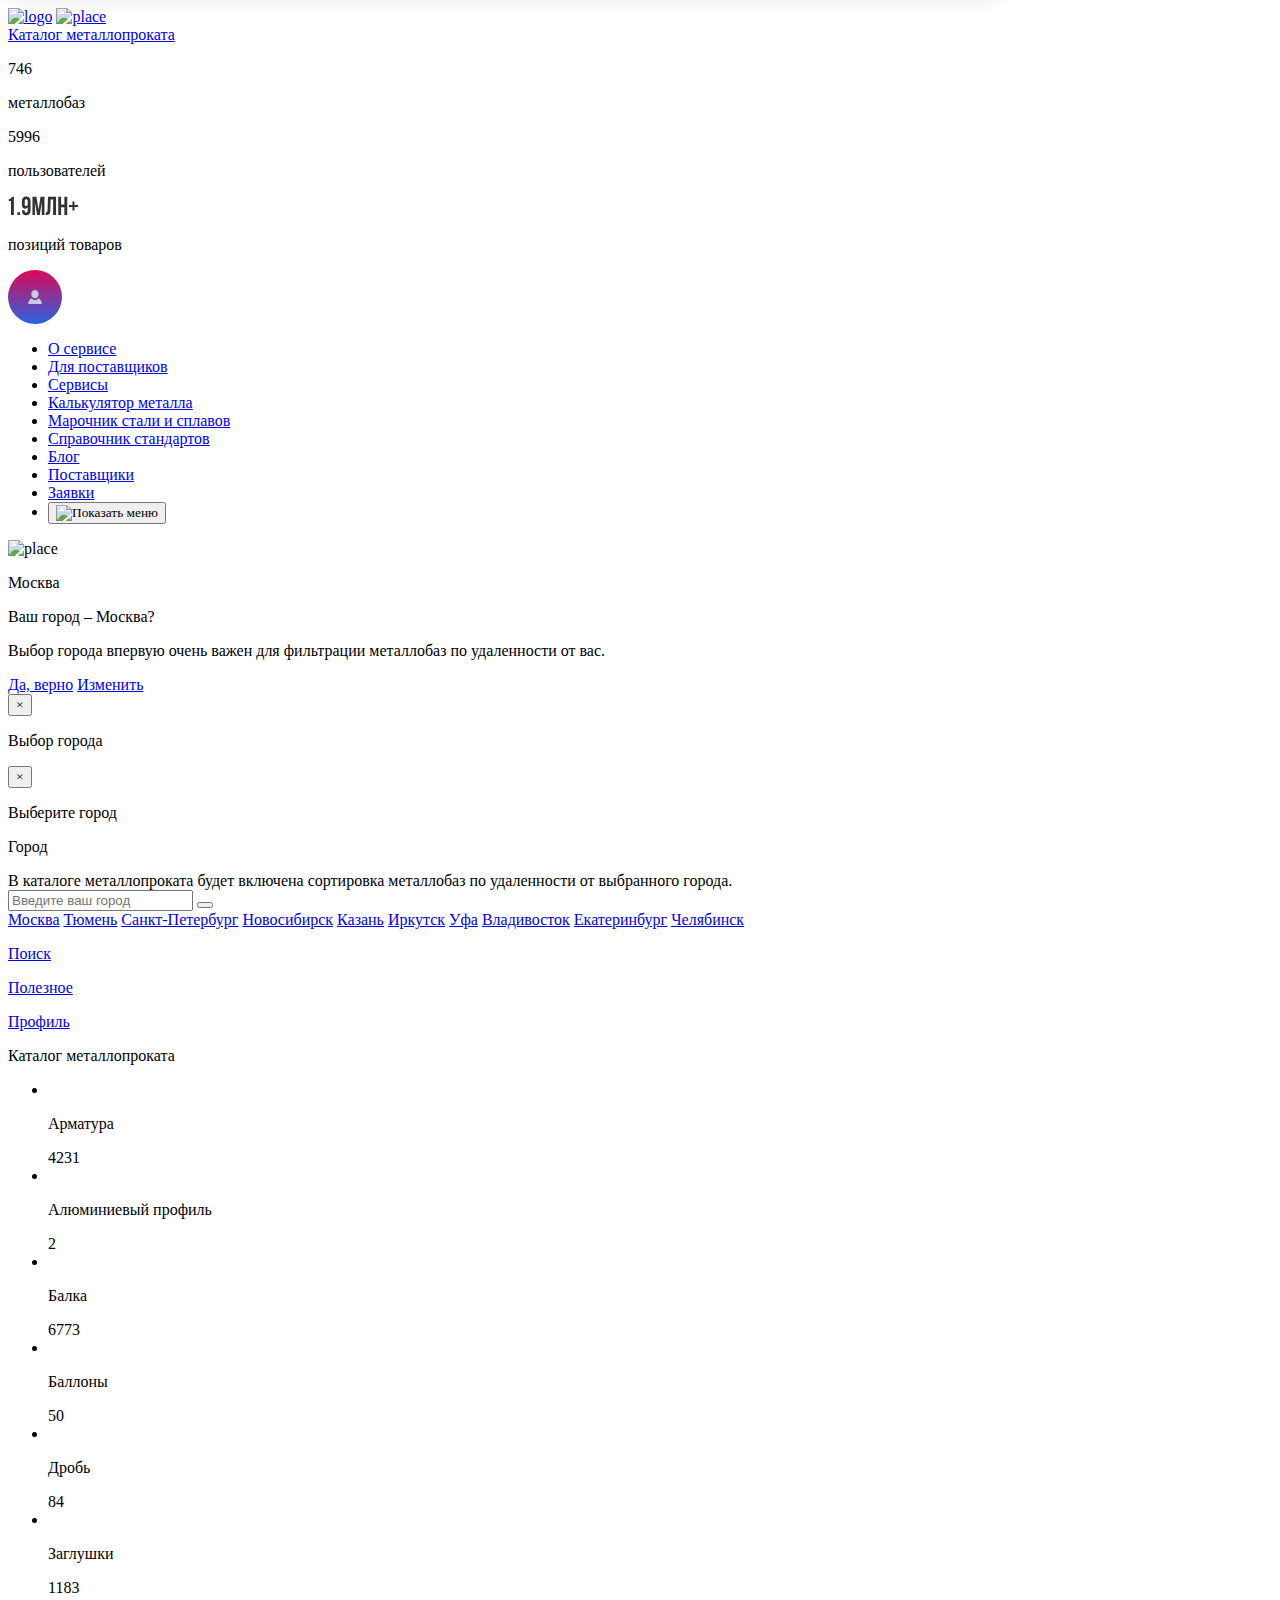
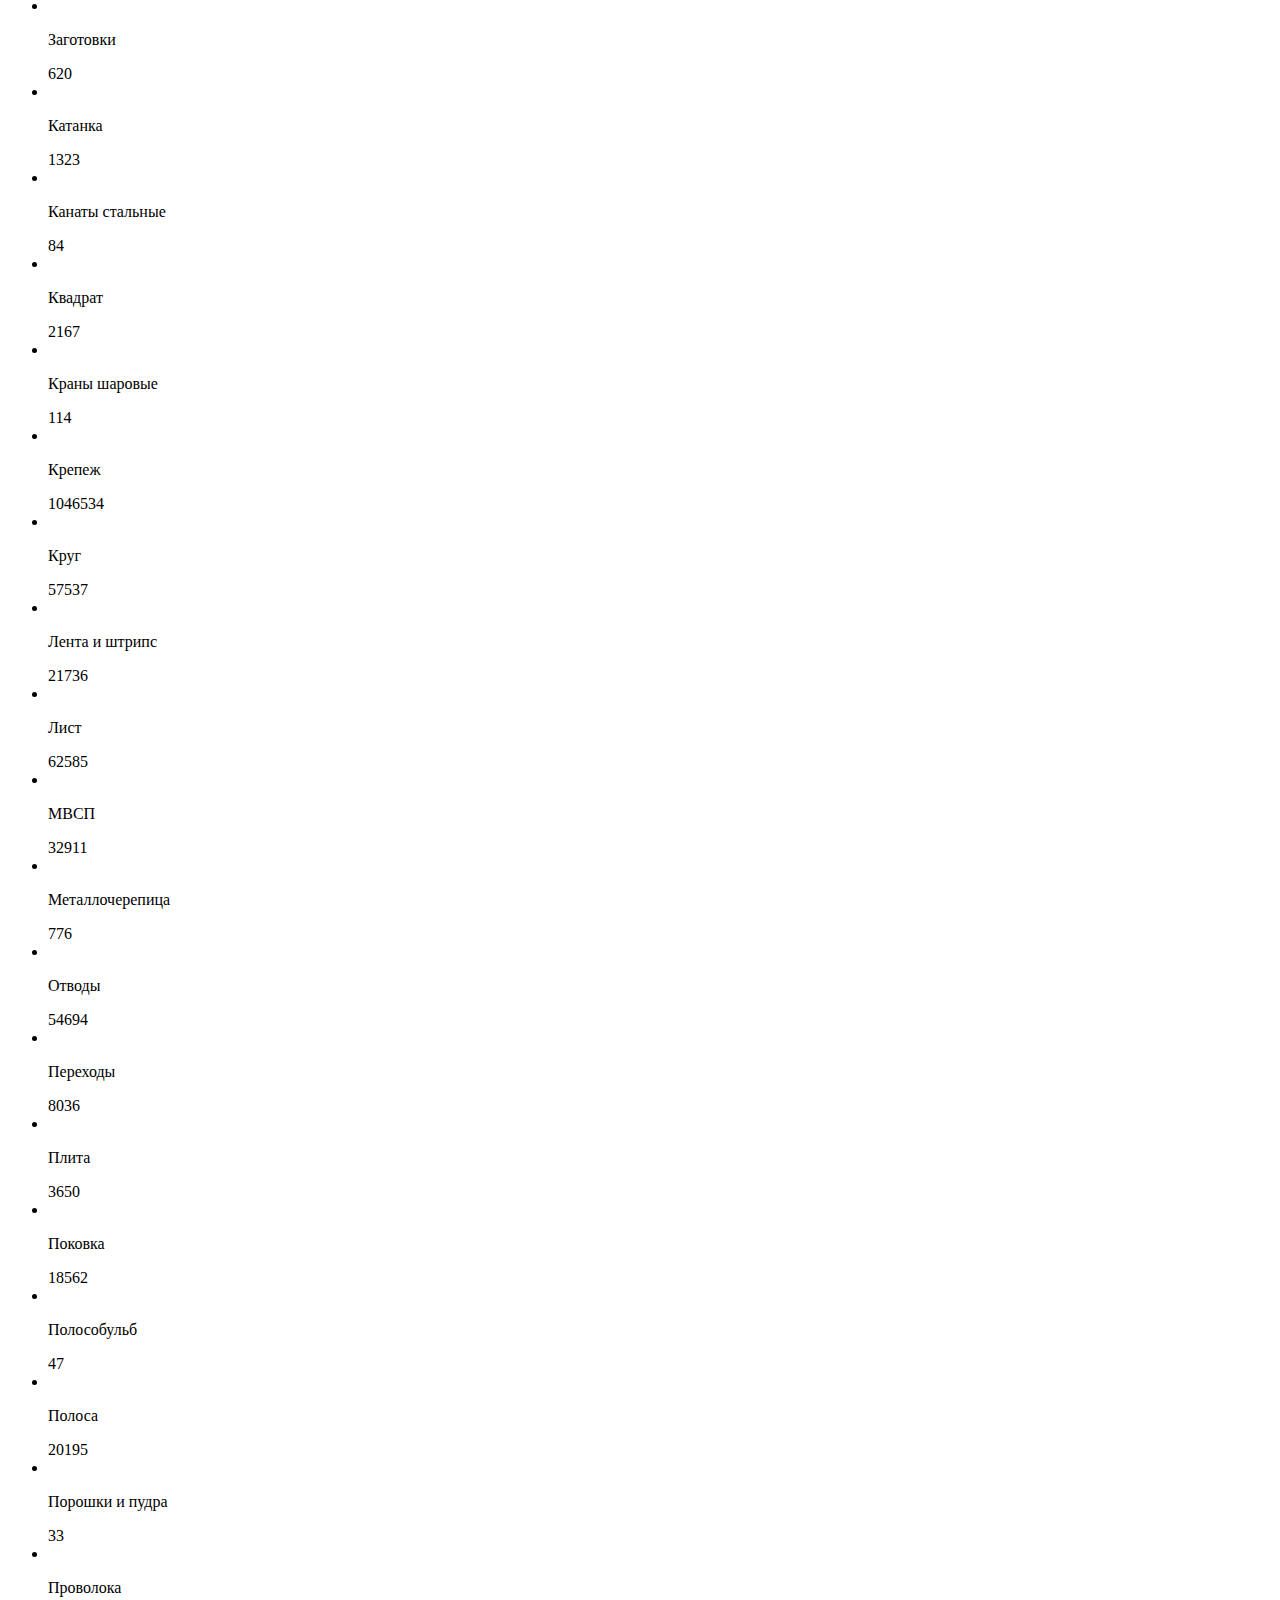
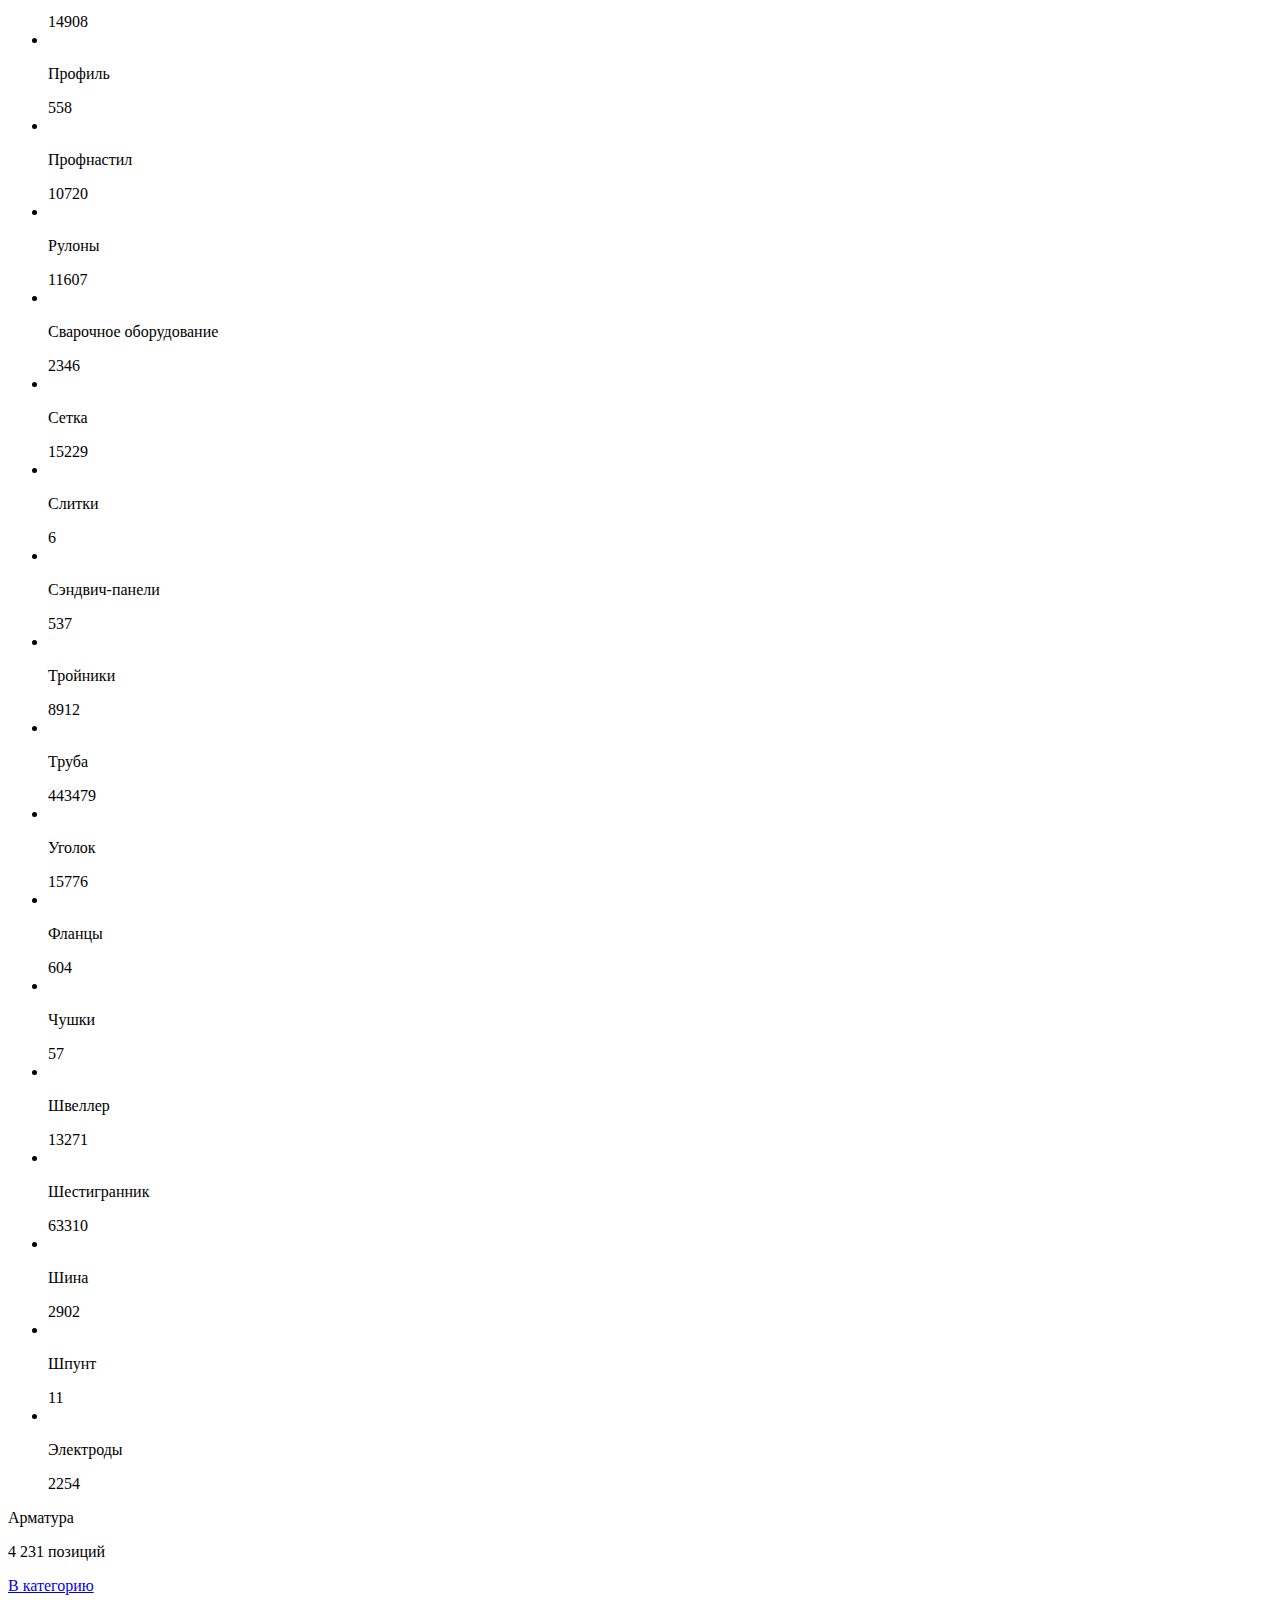
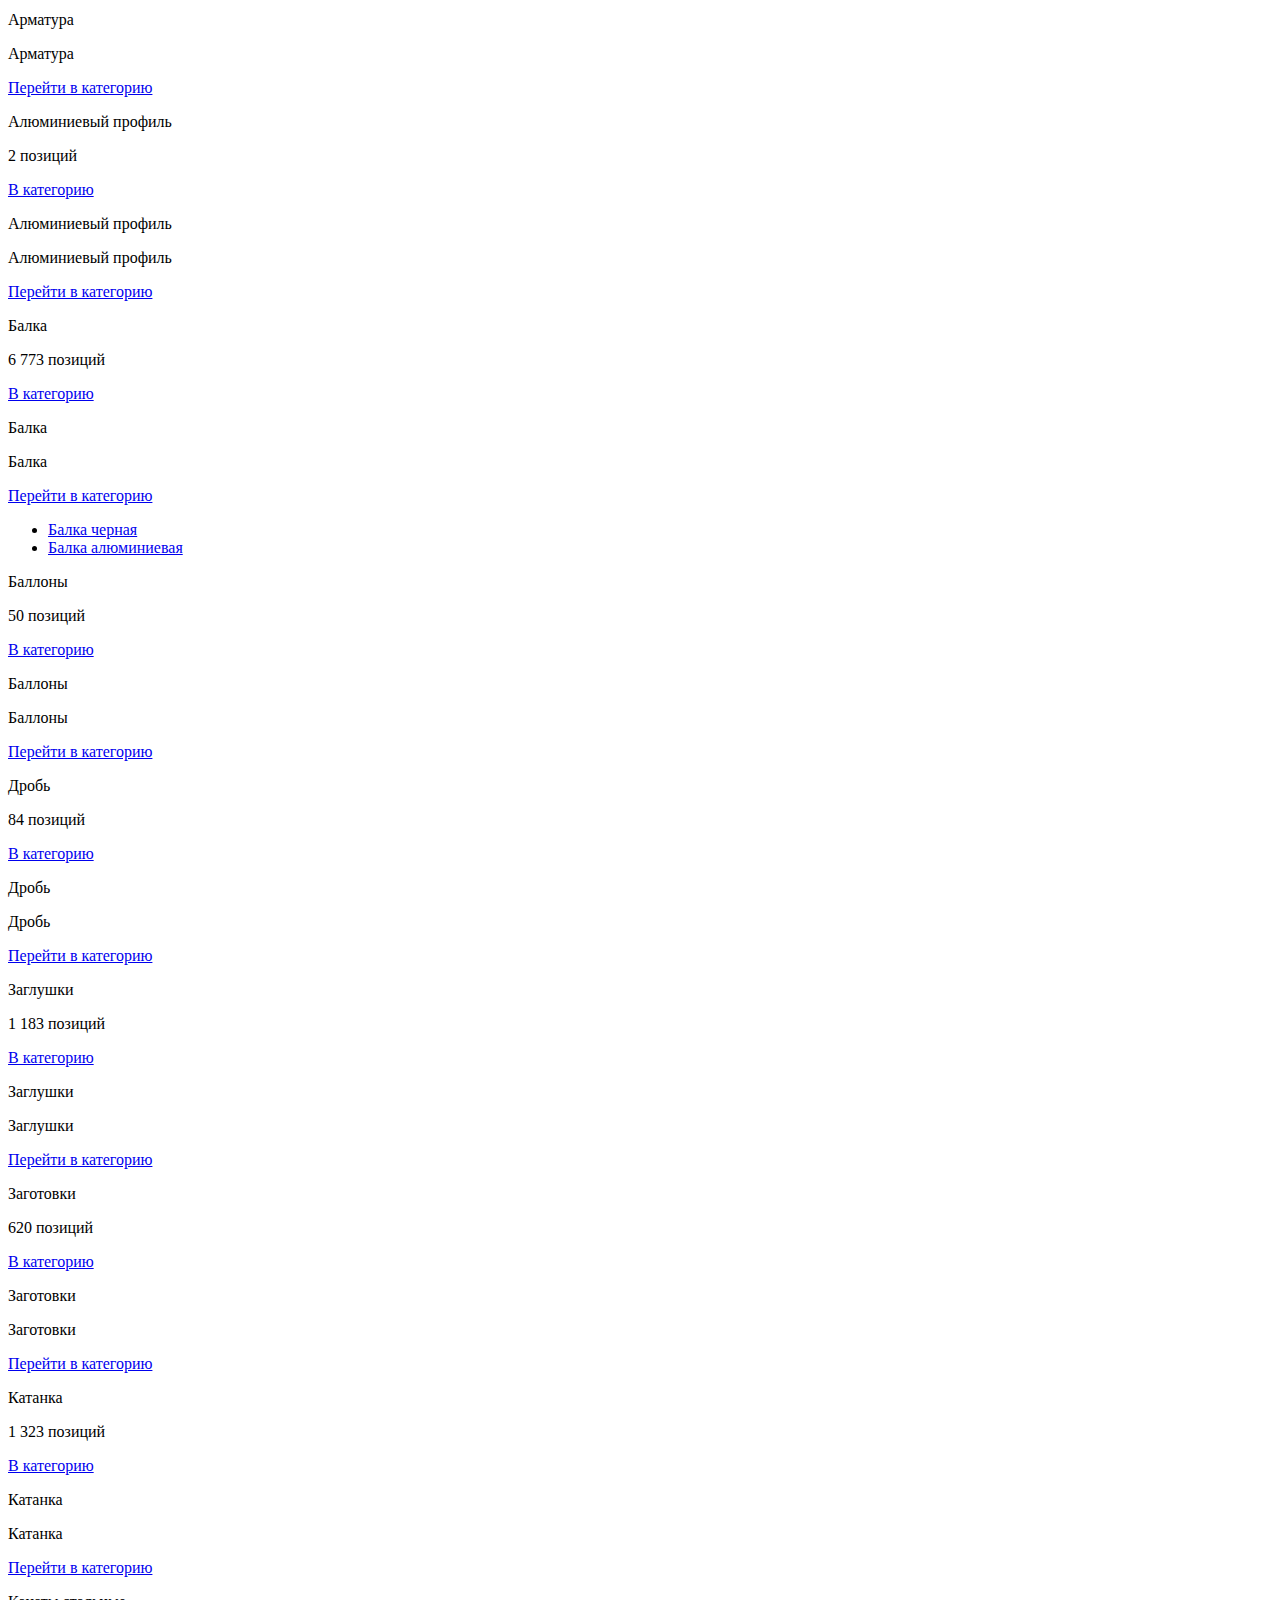
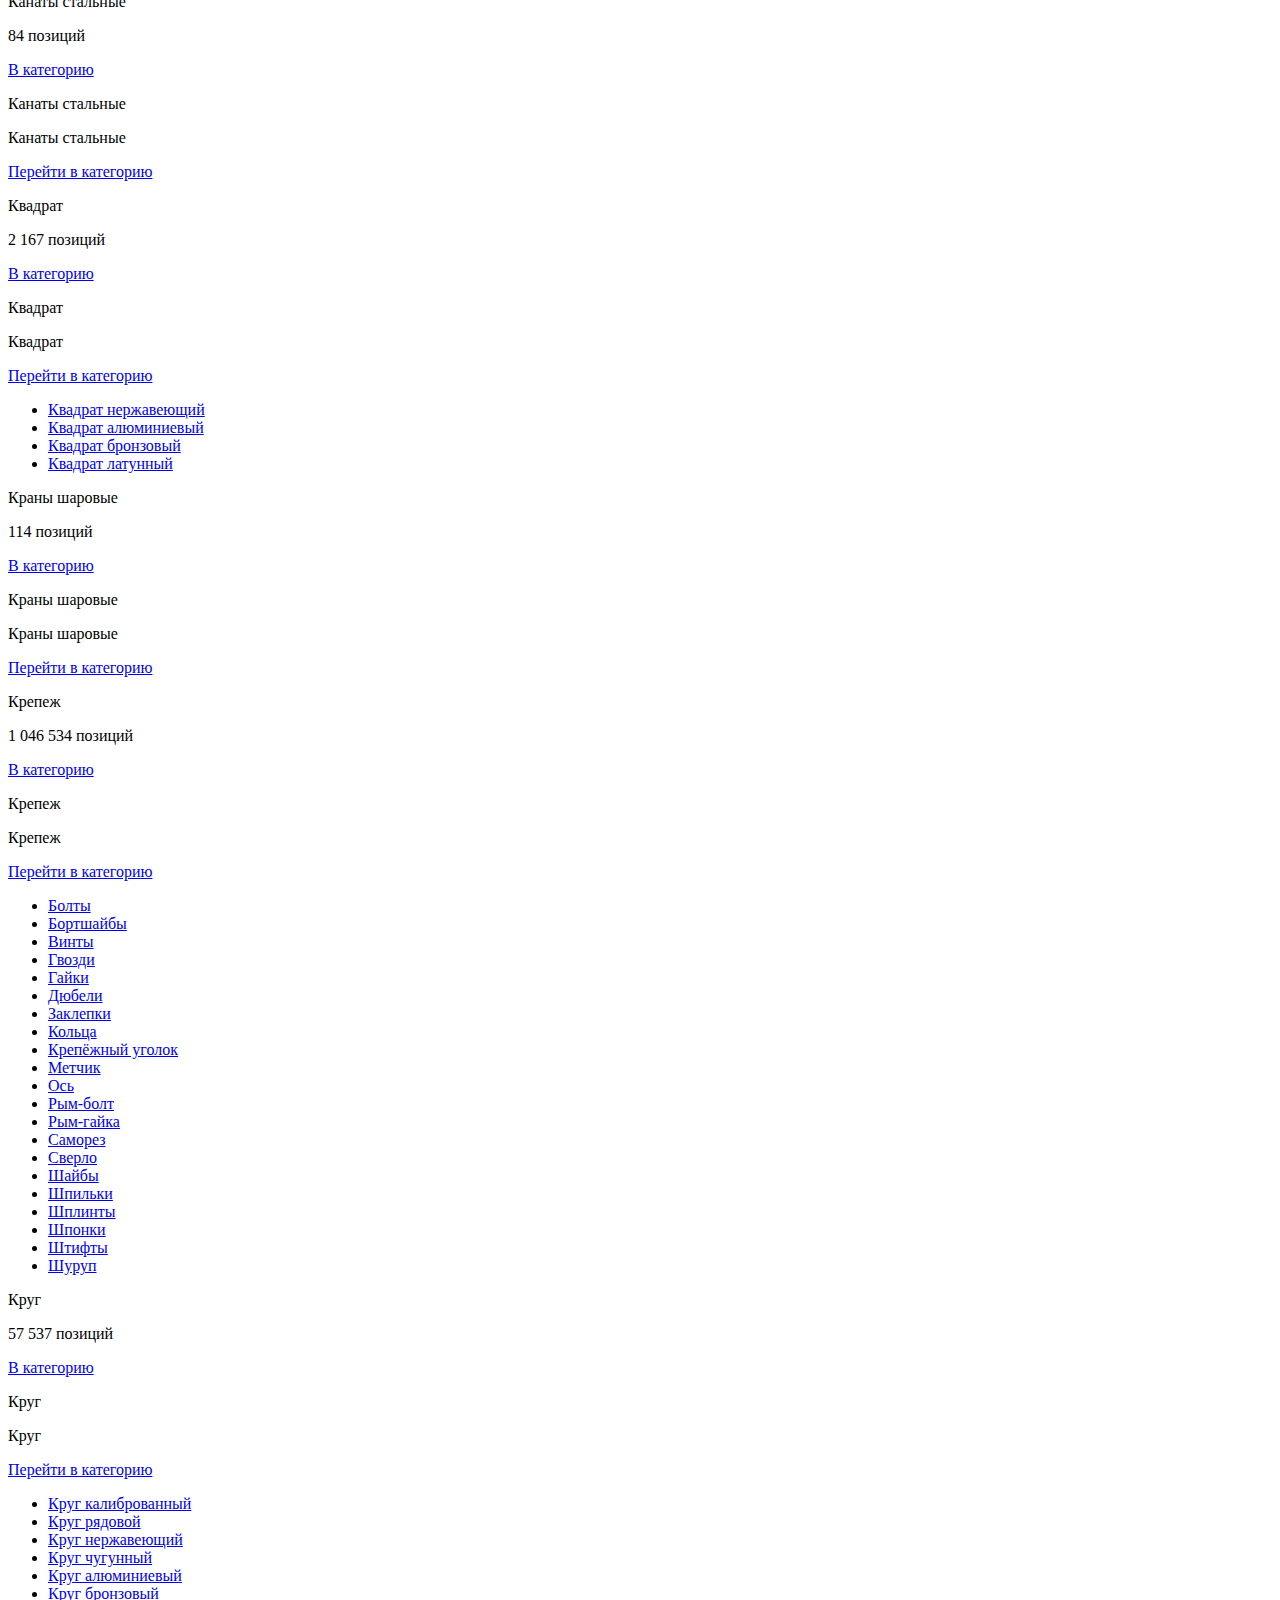
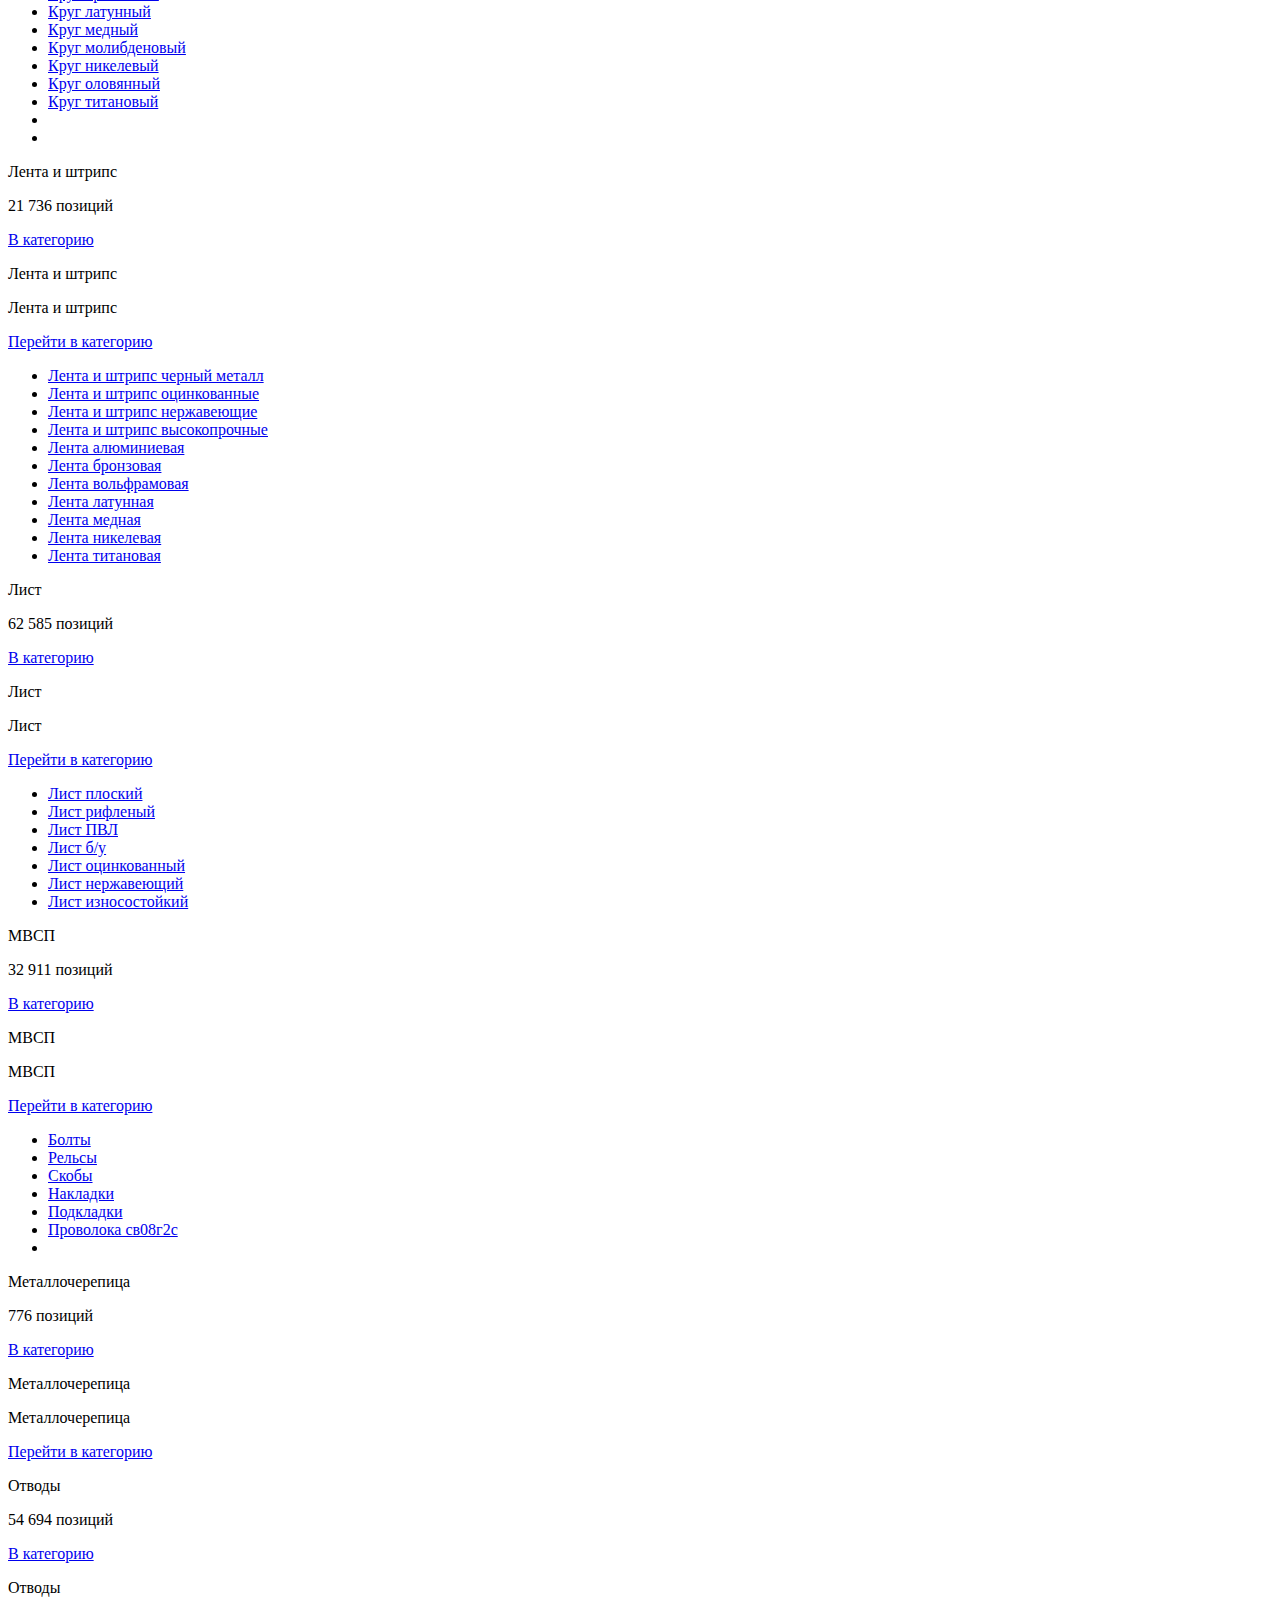
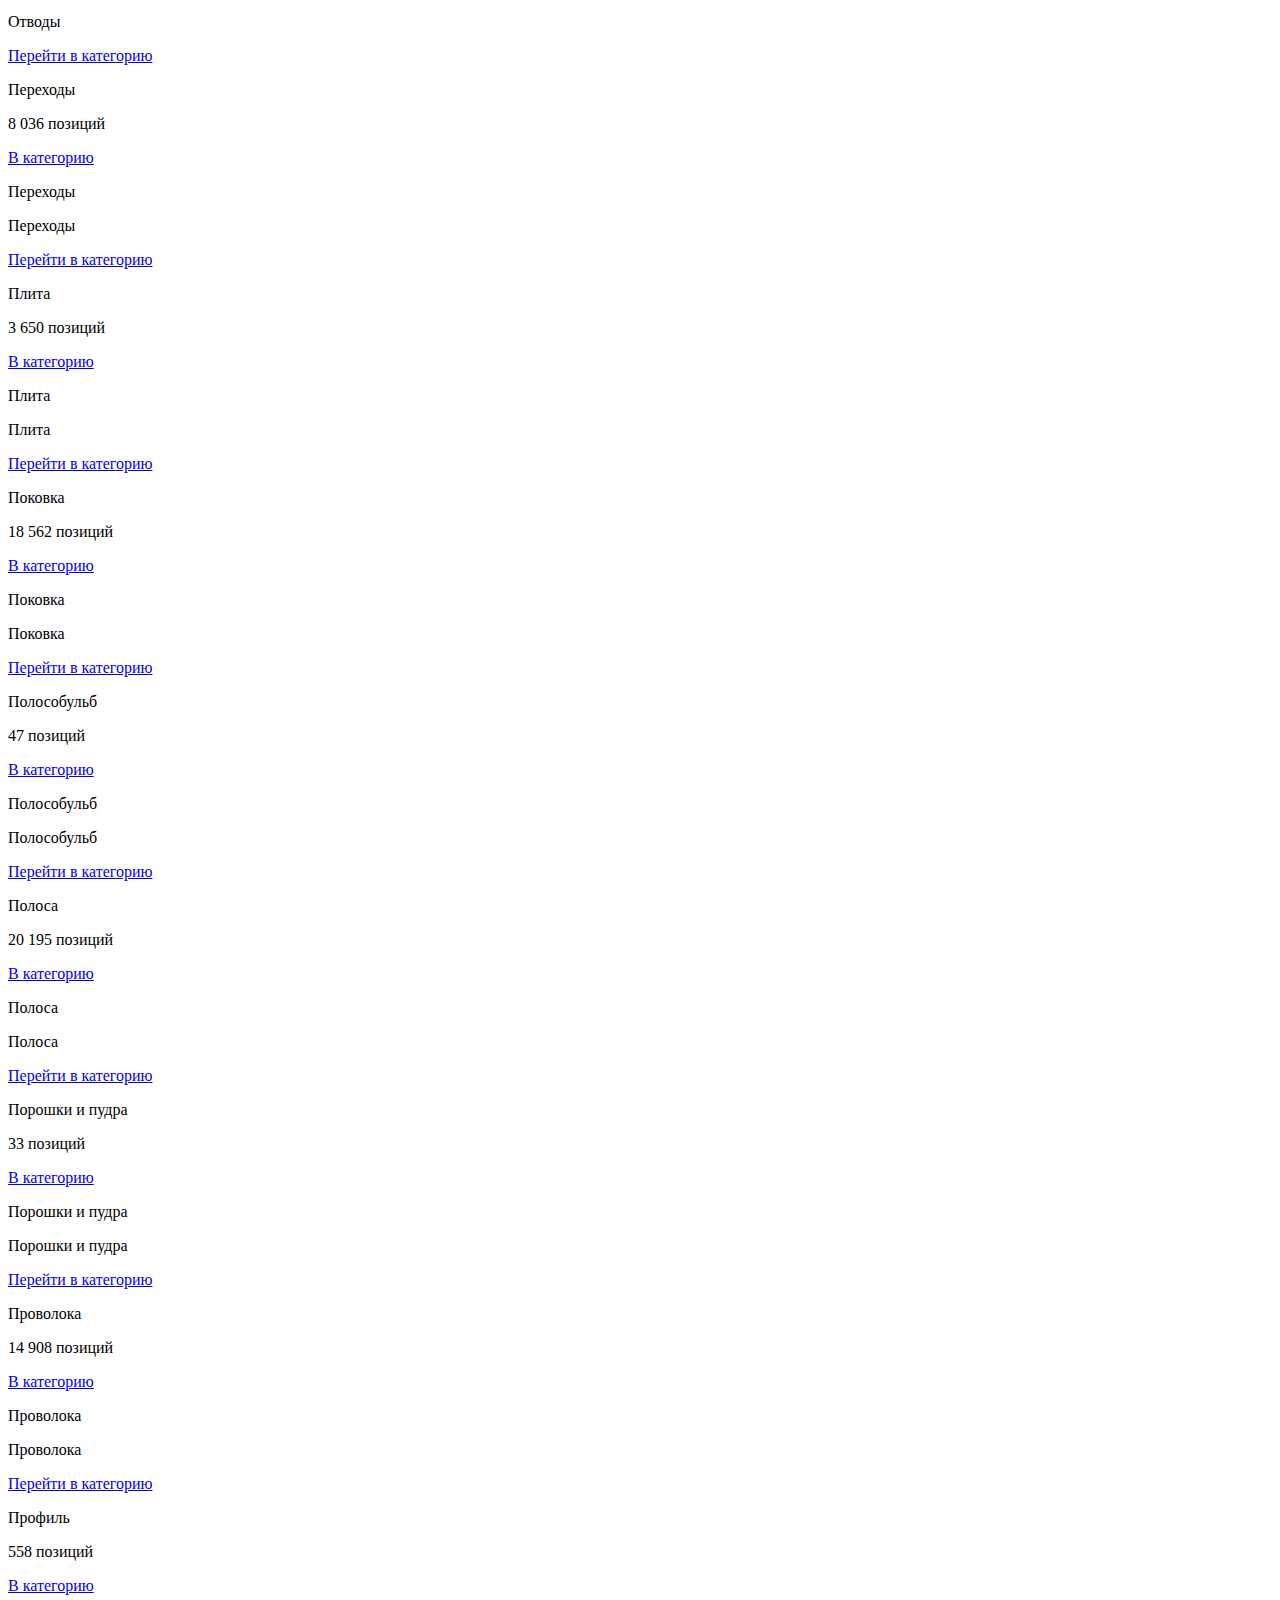
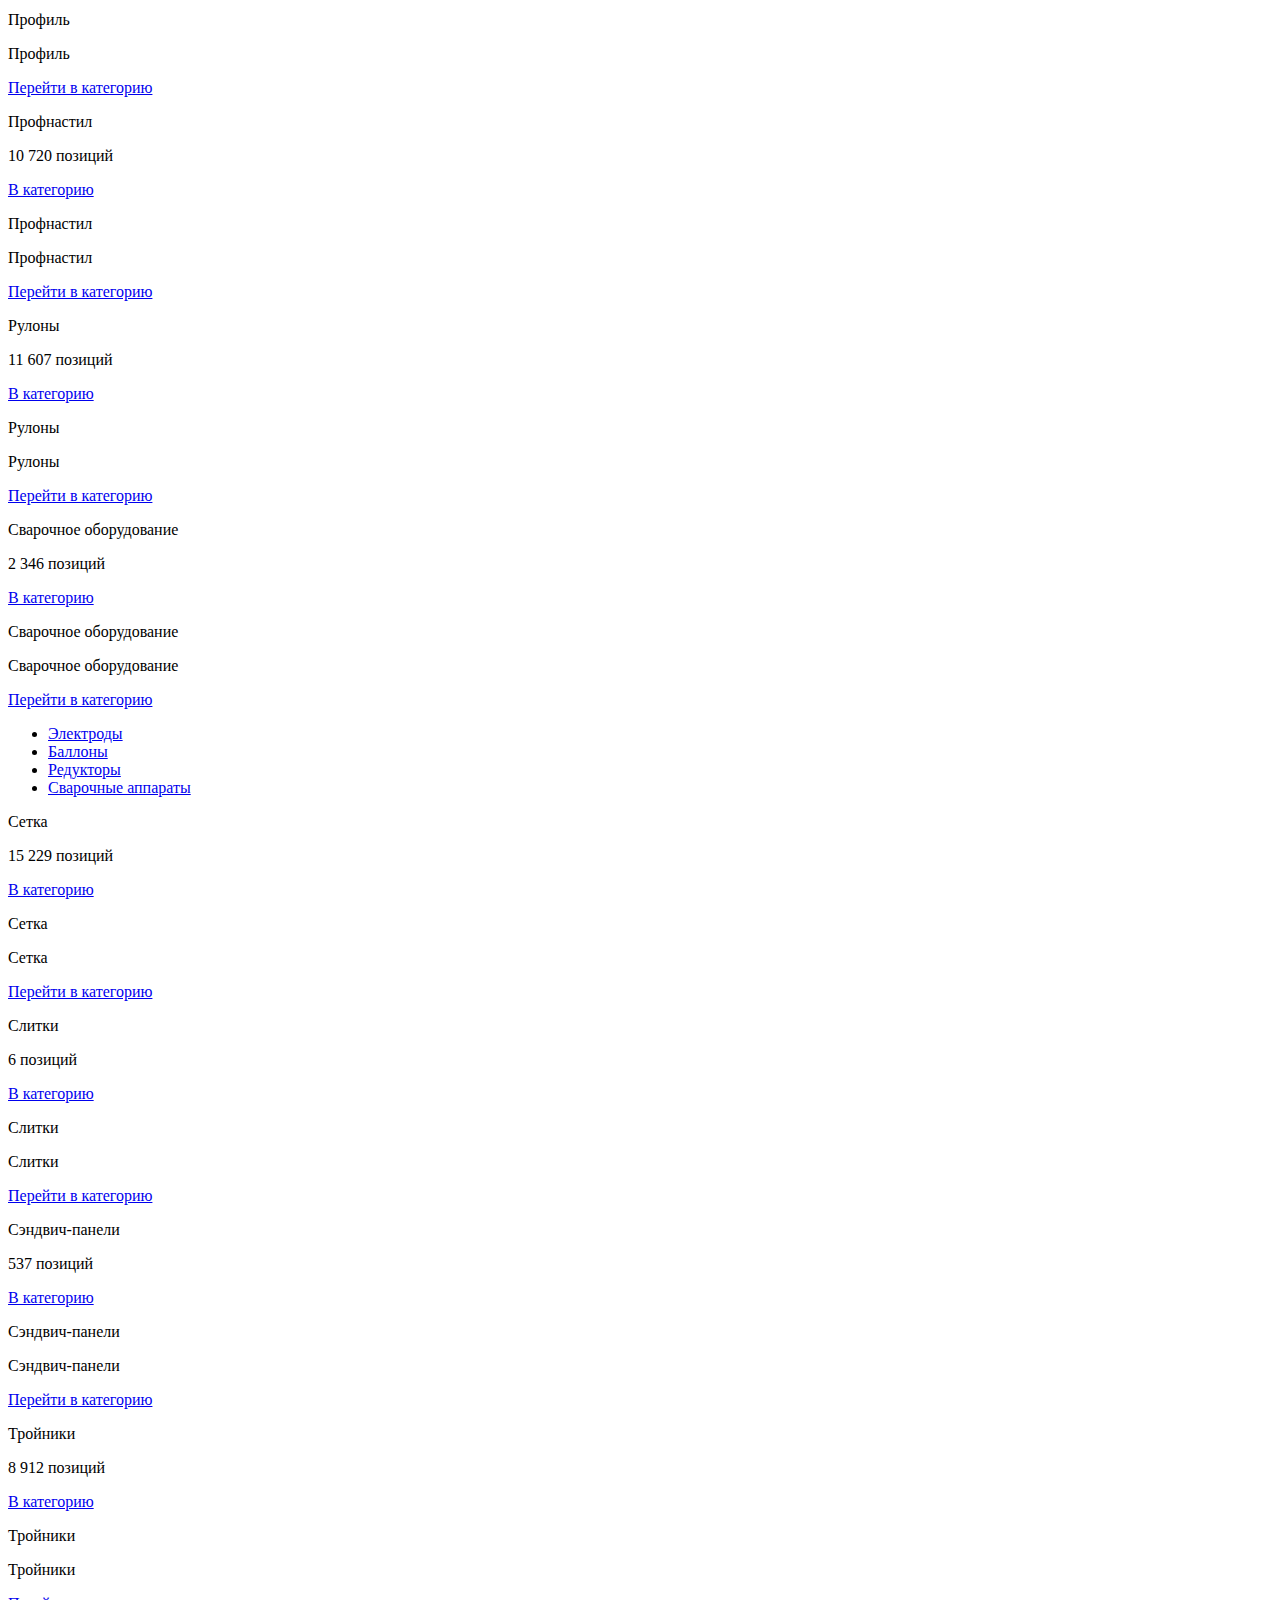
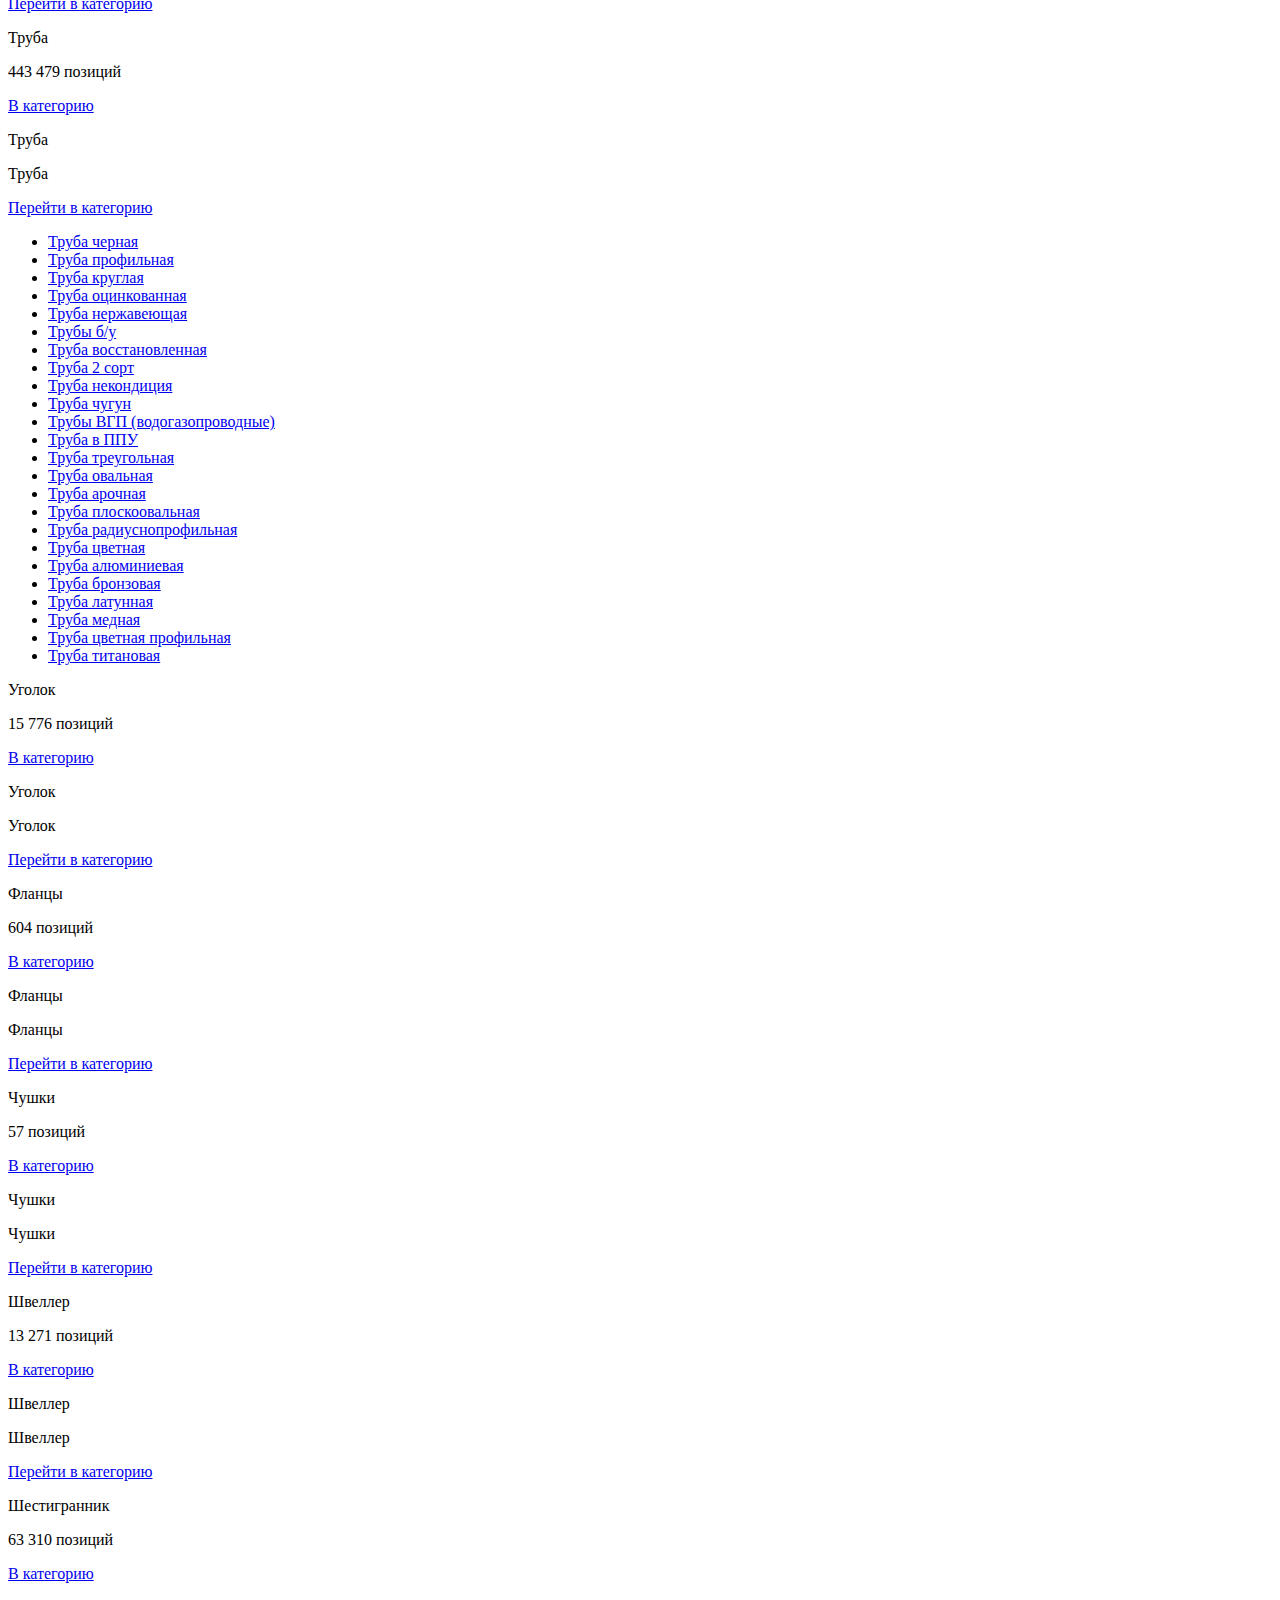
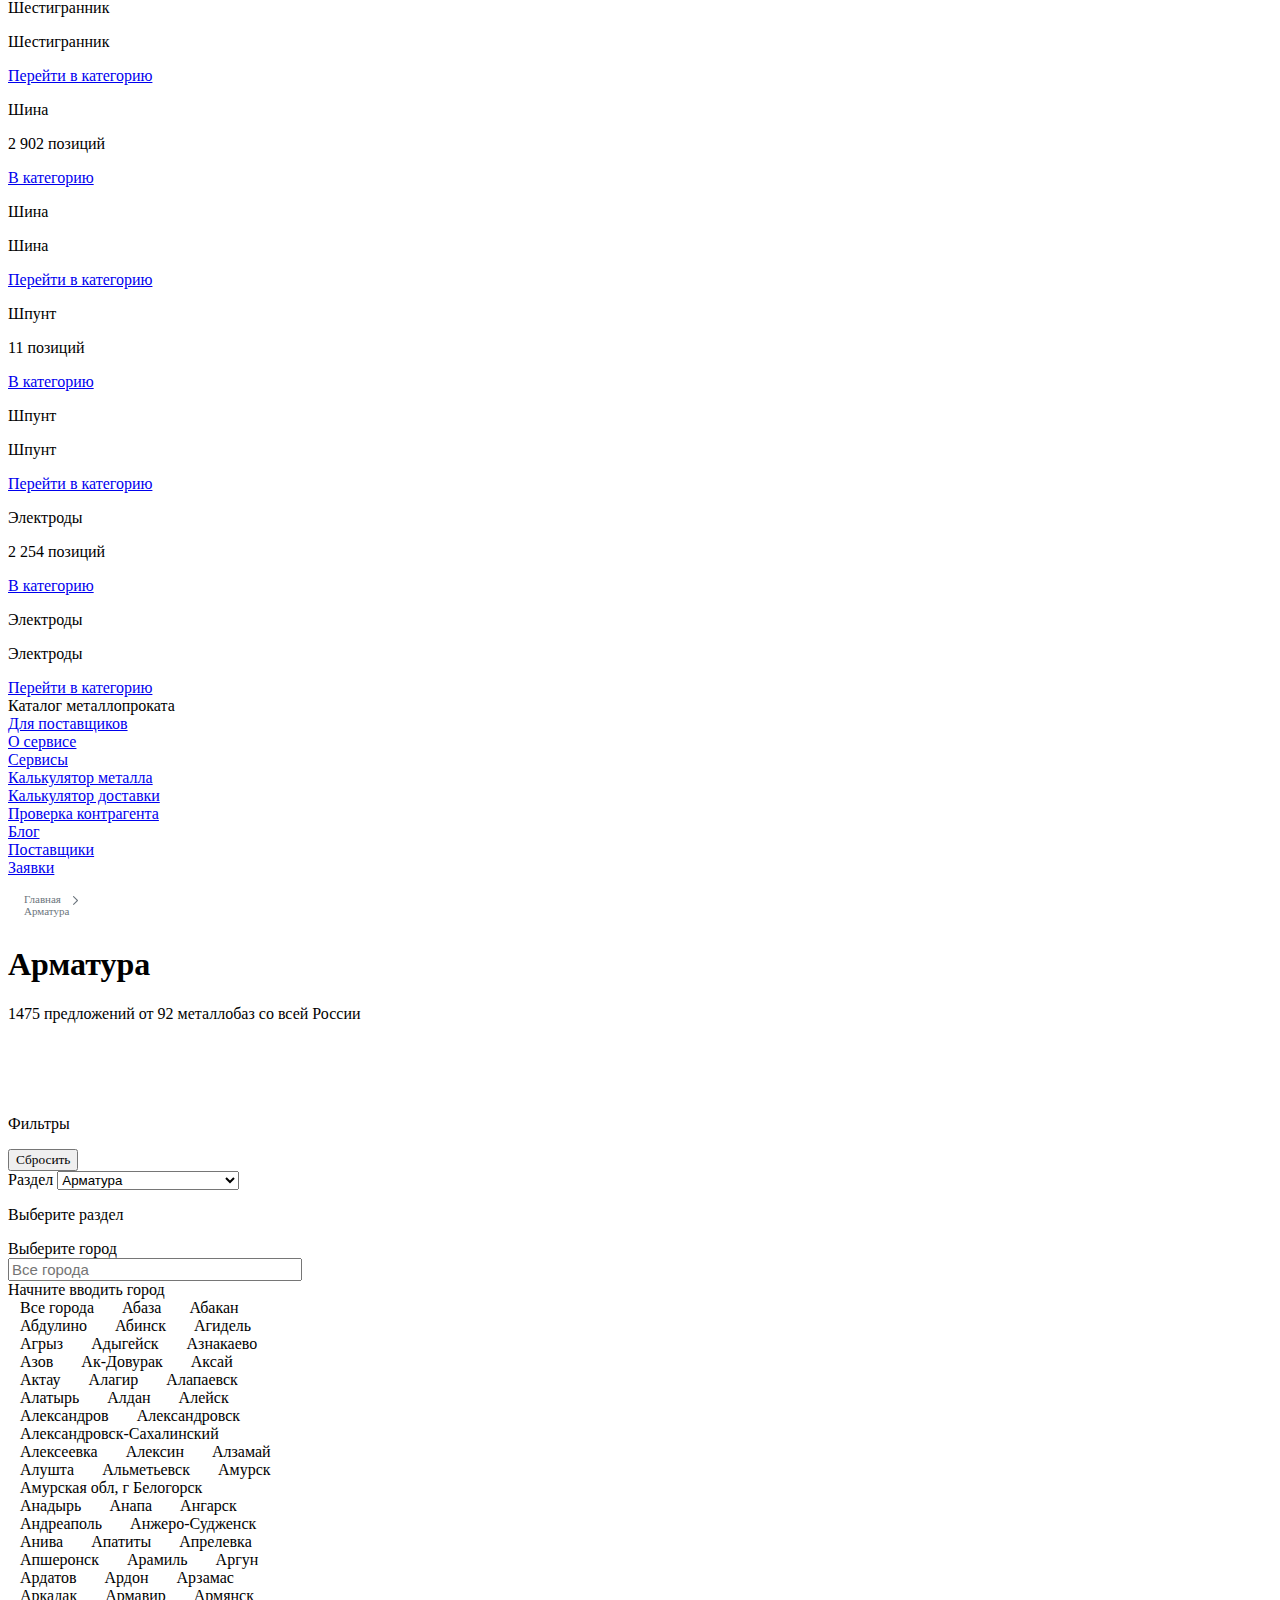
==== commit 0d735caa: "add edits" ====
--- a/index.html
+++ b/index.html
@@ -4036,6 +4036,7 @@
                                 <label for="chapter" class="label">Раздел</label>
                                 <select name="chapter" id="chapter" class="form__input select select_main">
                                     <option value="" selected disabled></option>
+                                    
                                                                     <option value="/armatura/"
                                         selected>
                                         Арматура</option>
@@ -4178,14 +4179,19 @@
                        
                            
     <style>
-        .select__wrap-single .select__item-value.checked:before,
+        /* .select__wrap-single .select__item-value.checked:before,
         .select__wrap-single .clear__checked:before{
             display: none;
-        }
+        } */
         .select__wrap-single .select__item-value {
             padding: 8px 12px;
         }
-       
+        @media screen and (max-width:768px) {
+            .select__wrap-single .select__item-value {
+                padding: 17px 12px 18px;
+                border-bottom: 1px solid #F2F2F4;
+        }
+        }
         
         </style>
     
@@ -4208,8 +4214,8 @@
                                 </span>
                                 <div class="select__list-wrap">
                                     <div class="select__list">
-                                        <span class="select__item-value clear__checked">Все города</span>
-                                                                                                                            <span class="select__item-value ">Абаза</span>
+                                        <span class="select__ite